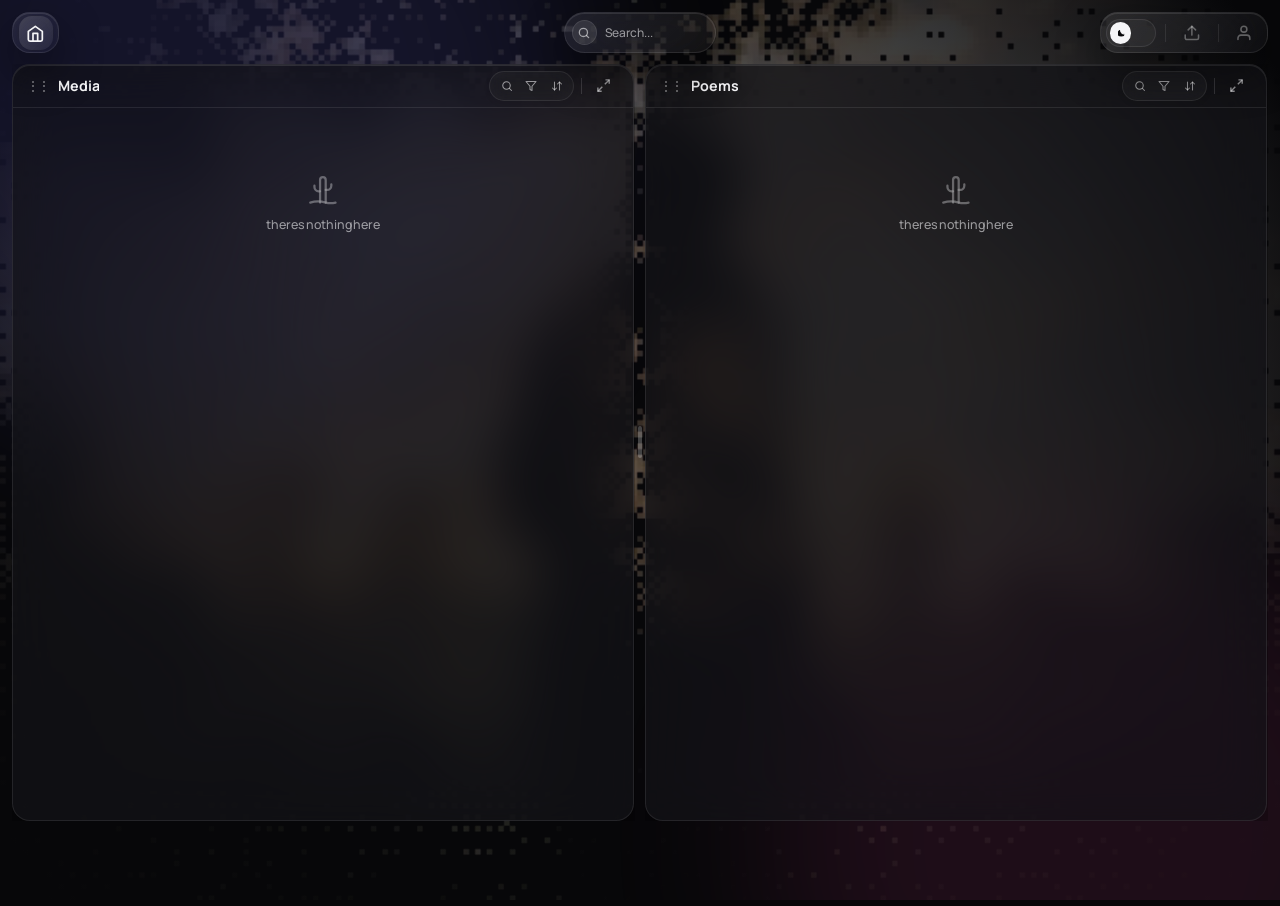
==== static/index.html @ 33db5761 "feat(auth): integrate cookie-only auth replacement, native dialog UI, and comprehensive test suite" ====
<!DOCTYPE html>
<html lang="en" data-theme="dark">
<head>
  <meta charset="UTF-8">
  <meta name="viewport" content="width=device-width, initial-scale=1.0">
  <title>Portfolio</title>
  <link rel="preload" href="/static/fonts/manrope-latin.woff2" as="font" type="font/woff2" crossorigin>
  <link rel="stylesheet" href="/static/style.css?v=admin-auth-v2">
  <link rel="stylesheet" href="/static/auth-ui.css">
</head>
<body>
  <!-- Ambient Background Glow & ASCII Art Canvas -->
  <div class="ambient-stage" aria-hidden="true">
    <video
      class="ascii-art-bg"
      src="/static/ascii/bg.mp4"
      poster="/static/ascii/bg.webp"
      autoplay
      loop
      muted
      playsinline
      aria-hidden="true"
    ></video>
    <div class="ambient-scrim"></div>
    <div class="ambient-orb orb-1"></div>
    <div class="ambient-orb orb-2"></div>
  </div>

  <div class="app-frame">
    <!-- Floating Top Bar -->
    <header class="top-bar">
      <!-- Top-Left: Active Category Pill (Icons: Home, Videos, Photos, Poems) -->
      <nav class="nav-pill" id="nav-pill" aria-label="Categories">
        <button type="button" class="nav-item is-active" id="nav-current" data-filter="all" title="All (Home)" aria-label="All (Home)">
          <span class="nav-current-icons">
            <span class="nav-icon-slot nav-selected-icon" data-key="all">
              <svg class="nav-svg" viewBox="0 0 24 24" fill="none" stroke="currentColor" stroke-width="2" stroke-linecap="round" stroke-linejoin="round" aria-hidden="true"><path d="M3 9.5L12 3l9 6.5V20a2 2 0 0 1-2 2H5a2 2 0 0 1-2-2V9.5z"/><polyline points="9 22 9 12 15 12 15 22"/></svg>
            </span>
            <span class="nav-icon-slot nav-all-icon" data-key="all" style="opacity: 0; transform: scale(0.7) translateY(40%);">
              <svg class="nav-svg" viewBox="0 0 24 24" fill="none" stroke="currentColor" stroke-width="2" stroke-linecap="round" stroke-linejoin="round" aria-hidden="true"><path d="M3 9.5L12 3l9 6.5V20a2 2 0 0 1-2 2H5a2 2 0 0 1-2-2V9.5z"/><polyline points="9 22 9 12 15 12 15 22"/></svg>
            </span>
          </span>
        </button>

        <div class="nav-drawer" id="nav-drawer">
          <span class="nav-divider"></span>
          <div class="nav-drawer-list" id="nav-drawer-list">
            <button type="button" class="nav-item" data-filter="media" title="Media" aria-label="Media">
              <svg class="nav-svg" viewBox="0 0 24 24" fill="none" stroke="currentColor" stroke-width="2" stroke-linecap="round" stroke-linejoin="round" aria-hidden="true"><rect x="2" y="3" width="20" height="14" rx="2"/><polygon points="10 8 16 11 10 14 10 8"/><line x1="2" y1="21" x2="22" y2="21"/></svg>
            </button>
            <button type="button" class="nav-item" data-filter="poems" title="Poems" aria-label="Poems">
              <svg class="nav-svg" viewBox="0 0 24 24" fill="none" stroke="currentColor" stroke-width="2" stroke-linecap="round" stroke-linejoin="round" aria-hidden="true"><path d="M21 15a2 2 0 0 1-2 2H7l-4 4V5a2 2 0 0 1 2-2h14a2 2 0 0 1 2 2z"/><line x1="9" y1="9" x2="15" y2="9"/><line x1="9" y1="13" x2="13" y2="13"/></svg>
            </button>
          </div>
        </div>
      </nav>

      <!-- Center: Glassmorphic Pop & Resize Search Bar (No arrow, no black circle) -->
      <div class="search-hub" id="search-hub">
        <div class="search-pill" id="search-pill">
          <span class="search-tile" aria-hidden="true">
            <svg class="search-tile-icon" viewBox="0 0 24 24" width="14" height="14" fill="none" stroke="currentColor" stroke-width="2.2" stroke-linecap="round" stroke-linejoin="round">
              <circle cx="11" cy="11" r="7"></circle>
              <line x1="20" y1="20" x2="16.2" y2="16.2"></line>
            </svg>
            <svg class="search-ring-svg" viewBox="0 0 28 28">
              <circle class="search-ring-track" cx="14" cy="14" r="12.5" fill="none" stroke="currentColor" stroke-width="1.6"></circle>
              <circle class="search-ring-fill" id="search-ring-fill" cx="14" cy="14" r="12.5" fill="none" stroke="currentColor" stroke-width="1.6"></circle>
            </svg>
          </span>

          <input
            type="search"
            class="search-input"
            id="search-input"
            placeholder="Search..."
            autocomplete="off"
            spellcheck="false"
            aria-label="Search uploaded items"
            data-i18n-placeholder="searchPlaceholder"
            data-i18n-aria="searchAria"
          >

          <!-- Stacked Match Badges -->
          <span class="search-stack" id="search-stack" hidden></span>

          <!-- Match Count -->
          <span class="search-count" id="search-count" hidden>0</span>

          <!-- Clear Button (Only visible when text is typed) -->
          <button type="button" class="search-clear" id="search-clear" hidden aria-label="Clear search" data-i18n-aria="clearSearch">
            <svg viewBox="0 0 24 24" width="12" height="12" fill="none" stroke="currentColor" stroke-width="2.5" stroke-linecap="round"><line x1="18" y1="6" x2="6" y2="18"></line><line x1="6" y1="6" x2="18" y2="18"></line></svg>
          </button>
        </div>
      </div>

      <!-- Top-Right: Floating Controls -->
      <div class="control-pill">
        <!-- Animated Sun / Moon Switch -->
        <button
          type="button"
          class="theme-toggle"
          id="theme-toggle"
          aria-label="Toggle theme"
        >
          <span class="theme-track">
            <span class="theme-thumb">
              <svg class="theme-svg" viewBox="0 0 24 24" fill="none" stroke="currentColor" stroke-width="2" stroke-linecap="round" stroke-linejoin="round" aria-hidden="true">
                <mask id="moon-mask">
                  <rect x="0" y="0" width="100%" height="100%" fill="white" />
                  <circle class="moon-cut" cx="17" cy="7" r="6" fill="black" />
                </mask>
                <circle class="sun-body" cx="12" cy="12" r="5" fill="currentColor" mask="url(#moon-mask)" />
                <g class="sun-rays">
                  <line x1="12" y1="1.5" x2="12" y2="3.5" />
                  <line x1="12" y1="20.5" x2="12" y2="22.5" />
                  <line x1="4.57" y1="4.57" x2="5.98" y2="5.98" />
                  <line x1="18.02" y1="18.02" x2="19.43" y2="19.43" />
                  <line x1="1.5" y1="12" x2="3.5" y2="12" />
                  <line x1="20.5" y1="12" x2="22.5" y2="12" />
                  <line x1="4.57" y1="19.43" x2="5.98" y2="18.02" />
                  <line x1="18.02" y1="5.98" x2="19.43" y2="4.57" />
                </g>
              </svg>
            </span>
          </span>
        </button>

        <span class="pill-sep"></span>

        <!-- Slide-In Upload Panel Toggle (Icon) -->
        <button
          type="button"
          class="upload-toggle"
          id="upload-toggle"
          aria-expanded="false"
          title="Upload media & poems"
          aria-label="Upload media & poems"
        >
          <svg class="upload-svg" viewBox="0 0 24 24" fill="none" stroke="currentColor" stroke-width="2.2" stroke-linecap="round" stroke-linejoin="round" aria-hidden="true">
            <path d="M21 15v4a2 2 0 0 1-2 2H5a2 2 0 0 1-2-2v-4"></path>
            <polyline points="17 8 12 3 7 8"></polyline>
            <line x1="12" y1="3" x2="12" y2="15"></line>
          </svg>
        </button>

        <span class="pill-sep"></span>

        <!-- Dedicated Admin Account / Login Button -->
        <button
          type="button"
          class="admin-toggle"
          id="admin-toggle"
          aria-expanded="false"
          aria-haspopup="dialog"
          aria-controls="admin-modal"
          title="Admin sign in"
          aria-label="Admin sign in"
        >
          <span class="auth-indicator" id="auth-indicator" hidden></span>
          <svg class="admin-svg" viewBox="0 0 24 24" width="16" height="16" fill="none" stroke="currentColor" stroke-width="2" stroke-linecap="round" stroke-linejoin="round" aria-hidden="true">
            <path d="M20 21v-2a4 4 0 0 0-4-4H8a4 4 0 0 0-4 4v2"></path>
            <circle cx="12" cy="7" r="4"></circle>
          </svg>
        </button>
      </div>
    </header>

    <!-- Main Dockable Bento Workspace -->
    <div class="bento-workspace" id="bento-workspace">
      <main class="bento-stage" id="bento-stage">
        <!-- Left Primary Slot -->
        <div class="bento-slot slot-primary" id="slot-primary">
          <section class="bento-panel" id="panel-media" data-panel="media" draggable="true">
            <header class="panel-header" title="Drag header to swap panel position">
              <div class="panel-title-wrap">
                <span class="drag-dots" aria-hidden="true">⋮⋮</span>
                <span class="js-text-roll panel-heading" id="heading-media" data-i18n="media" data-text="Media">Media</span>
              </div>
              <div class="panel-header-actions">
                <div class="panel-toolbar" role="toolbar" aria-label="Media controls">
                  <div class="panel-search-hub" id="panel-search-hub-media">
                    <div class="panel-search-pill" id="panel-search-pill-media">
                      <button type="button" class="panel-search-icon-btn" data-panel="media" title="Search media" aria-label="Search media">
                        <svg class="tool-svg" viewBox="0 0 24 24" fill="none" stroke="currentColor" stroke-width="2.2" stroke-linecap="round" stroke-linejoin="round" aria-hidden="true">
                          <circle cx="11" cy="11" r="7.5"></circle>
                          <line x1="21" y1="21" x2="16.5" y2="16.5"></line>
                        </svg>
                      </button>
                      <input
                        type="search"
                        class="panel-search-input"
                        id="search-input-media"
                        data-panel="media"
                        placeholder="Search..."
                        autocomplete="off"
                        spellcheck="false"
                        aria-label="Search media"
                      >
                      <button type="button" class="panel-search-clear" id="search-clear-media" data-panel="media" title="Clear search" aria-label="Clear search" hidden>
                        <svg viewBox="0 0 24 24" width="11" height="11" fill="none" stroke="currentColor" stroke-width="2.5" stroke-linecap="round"><line x1="18" y1="6" x2="6" y2="18"></line><line x1="6" y1="6" x2="18" y2="18"></line></svg>
                      </button>
                    </div>
                  </div>
                  <button type="button" class="panel-tool-btn panel-filter-btn" data-panel="media" title="Filter media" aria-label="Filter media" aria-haspopup="true" aria-expanded="false">
                    <svg class="tool-svg" viewBox="0 0 24 24" fill="none" stroke="currentColor" stroke-width="2" stroke-linecap="round" stroke-linejoin="round" aria-hidden="true">
                      <polygon points="22 3 2 3 10 12.46 10 19 14 21 14 12.46 22 3"></polygon>
                    </svg>
                  </button>
                  <button type="button" class="panel-tool-btn panel-sort-btn" data-panel="media" title="Sort media" aria-label="Sort media" aria-haspopup="true" aria-expanded="false">
                    <svg class="tool-svg" viewBox="0 0 24 24" fill="none" stroke="currentColor" stroke-width="2" stroke-linecap="round" stroke-linejoin="round" aria-hidden="true">
                      <path d="m3 16 4 4 4-4"></path>
                      <path d="M7 20V4"></path>
                      <path d="m21 8-4-4-4 4"></path>
                      <path d="M17 4v16"></path>
                    </svg>
                  </button>
                </div>
                <span class="panel-actions-divider" aria-hidden="true"></span>
                <button type="button" class="panel-expand-btn" data-expand="media" aria-label="Expand Media">
                  <svg class="icon-expand" viewBox="0 0 24 24" width="15" height="15" fill="none" stroke="currentColor" stroke-width="2"><polyline points="15 3 21 3 21 9"></polyline><polyline points="9 21 3 21 3 15"></polyline><line x1="21" y1="3" x2="14" y2="10"></line><line x1="3" y1="21" x2="10" y2="14"></line></svg>
                  <svg class="icon-collapse" viewBox="0 0 24 24" width="15" height="15" fill="none" stroke="currentColor" stroke-width="2"><polyline points="4 14 10 14 10 20"></polyline><polyline points="20 10 14 10 14 4"></polyline><line x1="14" y1="10" x2="21" y2="3"></line><line x1="3" y1="21" x2="10" y2="14"></line></svg>
                </button>
                <div class="panel-popover filter-popover" id="filter-popover-media" hidden role="menu" aria-label="Filter Media">
                  <div class="popover-header">Filter</div>
                  <button type="button" class="popover-item is-active" data-panel="media" data-type="filter" data-val="all" role="menuitem">
                    <span class="popover-check" aria-hidden="true">✓</span>
                    <span>All Media</span>
                  </button>
                  <button type="button" class="popover-item" data-panel="media" data-type="filter" data-val="videos" role="menuitem">
                    <span class="popover-check" aria-hidden="true">✓</span>
                    <span>Videos Only</span>
                  </button>
                  <button type="button" class="popover-item" data-panel="media" data-type="filter" data-val="photos" role="menuitem">
                    <span class="popover-check" aria-hidden="true">✓</span>
                    <span>Photos Only</span>
                  </button>
                  <button type="button" class="popover-item" data-panel="media" data-type="filter" data-val="recent" role="menuitem">
                    <span class="popover-check" aria-hidden="true">✓</span>
                    <span>Recent Uploads</span>
                  </button>
                  <button type="button" class="popover-item" data-panel="media" data-type="filter" data-val="has_desc" role="menuitem">
                    <span class="popover-check" aria-hidden="true">✓</span>
                    <span>With Description</span>
                  </button>
                </div>
                <div class="panel-popover sort-popover" id="sort-popover-media" hidden role="menu" aria-label="Sort Media">
                  <div class="popover-header">Sort By</div>
                  <button type="button" class="popover-item is-active" data-panel="media" data-type="sort" data-val="newest" role="menuitem">
                    <span class="popover-check" aria-hidden="true">✓</span>
                    <span>Newest First</span>
                  </button>
                  <button type="button" class="popover-item" data-panel="media" data-type="sort" data-val="oldest" role="menuitem">
                    <span class="popover-check" aria-hidden="true">✓</span>
                    <span>Oldest First</span>
                  </button>
                  <button type="button" class="popover-item" data-panel="media" data-type="sort" data-val="az" role="menuitem">
                    <span class="popover-check" aria-hidden="true">✓</span>
                    <span>Title (A–Z)</span>
                  </button>
                  <button type="button" class="popover-item" data-panel="media" data-type="sort" data-val="za" role="menuitem">
                    <span class="popover-check" aria-hidden="true">✓</span>
                    <span>Title (Z–A)</span>
                  </button>
                </div>
              </div>
            </header>
            <div class="panel-body" id="body-media"></div>
          </section>
        </div>

        <!-- Vertical Resize Gutter (Left Slot <-> Right Stack) -->
        <div class="gutter-v" id="gutter-main-v" title="Drag to resize panels (Double-click to reset)">
          <span class="gutter-pill"></span>
        </div>

        <!-- Right Secondary Slot -->
        <div class="bento-slot slot-secondary" id="slot-secondary">
          <section class="bento-panel" id="panel-poems" data-panel="poems" draggable="true">
            <header class="panel-header" title="Drag header to swap panel position">
              <div class="panel-title-wrap">
                <span class="drag-dots" aria-hidden="true">⋮⋮</span>
                <span class="js-text-roll panel-heading" id="heading-poems" data-i18n="poems" data-text="Poems">Poems</span>
              </div>
              <div class="panel-header-actions">
                <div class="panel-toolbar" role="toolbar" aria-label="Poems controls">
                  <div class="panel-search-hub" id="panel-search-hub-poems">
                    <div class="panel-search-pill" id="panel-search-pill-poems">
                      <button type="button" class="panel-search-icon-btn" data-panel="poems" title="Search poems" aria-label="Search poems">
                        <svg class="tool-svg" viewBox="0 0 24 24" fill="none" stroke="currentColor" stroke-width="2.2" stroke-linecap="round" stroke-linejoin="round" aria-hidden="true">
                          <circle cx="11" cy="11" r="7.5"></circle>
                          <line x1="21" y1="21" x2="16.5" y2="16.5"></line>
                        </svg>
                      </button>
                      <input
                        type="search"
                        class="panel-search-input"
                        id="search-input-poems"
                        data-panel="poems"
                        placeholder="Search..."
                        autocomplete="off"
                        spellcheck="false"
                        aria-label="Search poems"
                      >
                      <button type="button" class="panel-search-clear" id="search-clear-poems" data-panel="poems" title="Clear search" aria-label="Clear search" hidden>
                        <svg viewBox="0 0 24 24" width="11" height="11" fill="none" stroke="currentColor" stroke-width="2.5" stroke-linecap="round"><line x1="18" y1="6" x2="6" y2="18"></line><line x1="6" y1="6" x2="18" y2="18"></line></svg>
                      </button>
                    </div>
                  </div>
                  <button type="button" class="panel-tool-btn panel-filter-btn" data-panel="poems" title="Filter poems" aria-label="Filter poems" aria-haspopup="true" aria-expanded="false">
                    <svg class="tool-svg" viewBox="0 0 24 24" fill="none" stroke="currentColor" stroke-width="2" stroke-linecap="round" stroke-linejoin="round" aria-hidden="true">
                      <polygon points="22 3 2 3 10 12.46 10 19 14 21 14 12.46 22 3"></polygon>
                    </svg>
                  </button>
                  <button type="button" class="panel-tool-btn panel-sort-btn" data-panel="poems" title="Sort poems" aria-label="Sort poems" aria-haspopup="true" aria-expanded="false">
                    <svg class="tool-svg" viewBox="0 0 24 24" fill="none" stroke="currentColor" stroke-width="2" stroke-linecap="round" stroke-linejoin="round" aria-hidden="true">
                      <path d="m3 16 4 4 4-4"></path>
                      <path d="M7 20V4"></path>
                      <path d="m21 8-4-4-4 4"></path>
                      <path d="M17 4v16"></path>
                    </svg>
                  </button>
                </div>
                <span class="panel-actions-divider" aria-hidden="true"></span>
                <button type="button" class="panel-expand-btn" data-expand="poems" aria-label="Expand Poems">
                  <svg class="icon-expand" viewBox="0 0 24 24" width="15" height="15" fill="none" stroke="currentColor" stroke-width="2"><polyline points="15 3 21 3 21 9"></polyline><polyline points="9 21 3 21 3 15"></polyline><line x1="21" y1="3" x2="14" y2="10"></line><line x1="3" y1="21" x2="10" y2="14"></line></svg>
                  <svg class="icon-collapse" viewBox="0 0 24 24" width="15" height="15" fill="none" stroke="currentColor" stroke-width="2"><polyline points="4 14 10 14 10 20"></polyline><polyline points="20 10 14 10 14 4"></polyline><line x1="14" y1="10" x2="21" y2="3"></line><line x1="3" y1="21" x2="10" y2="14"></line></svg>
                </button>
                <div class="panel-popover filter-popover" id="filter-popover-poems" hidden role="menu" aria-label="Filter Poems">
                  <div class="popover-header">Filter</div>
                  <button type="button" class="popover-item is-active" data-panel="poems" data-type="filter" data-val="all" role="menuitem">
                    <span class="popover-check" aria-hidden="true">✓</span>
                    <span>All Poems</span>
                  </button>
                  <button type="button" class="popover-item" data-panel="poems" data-type="filter" data-val="short" role="menuitem">
                    <span class="popover-check" aria-hidden="true">✓</span>
                    <span>Short (&lt; 6 lines)</span>
                  </button>
                  <button type="button" class="popover-item" data-panel="poems" data-type="filter" data-val="long" role="menuitem">
                    <span class="popover-check" aria-hidden="true">✓</span>
                    <span>Long (6+ lines)</span>
                  </button>
                </div>
                <div class="panel-popover sort-popover" id="sort-popover-poems" hidden role="menu" aria-label="Sort Poems">
                  <div class="popover-header">Sort By</div>
                  <button type="button" class="popover-item is-active" data-panel="poems" data-type="sort" data-val="newest" role="menuitem">
                    <span class="popover-check" aria-hidden="true">✓</span>
                    <span>Newest First</span>
                  </button>
                  <button type="button" class="popover-item" data-panel="poems" data-type="sort" data-val="oldest" role="menuitem">
                    <span class="popover-check" aria-hidden="true">✓</span>
                    <span>Oldest First</span>
                  </button>
                  <button type="button" class="popover-item" data-panel="poems" data-type="sort" data-val="az" role="menuitem">
                    <span class="popover-check" aria-hidden="true">✓</span>
                    <span>Title (A–Z)</span>
                  </button>
                  <button type="button" class="popover-item" data-panel="poems" data-type="sort" data-val="za" role="menuitem">
                    <span class="popover-check" aria-hidden="true">✓</span>
                    <span>Title (Z–A)</span>
                  </button>
                </div>
              </div>
            </header>
            <div class="panel-body poems-body" id="body-poems"></div>
          </section>
        </div>
      </main>

      <!-- Vertical Gutter for Slide-In Upload Panel -->
      <div class="gutter-v" id="gutter-upload" hidden title="Drag to resize Upload panel">
        <span class="gutter-pill"></span>
      </div>

      <!-- Slide-Left Push Upload Panel -->
      <aside class="upload-dock" id="upload-dock" aria-hidden="true">
        <div class="bento-panel upload-panel-surface">
          <header class="panel-header upload-header">
            <div class="upload-tabs" role="tablist">
              <button type="button" class="upload-tab is-active" id="tab-media" data-mode="media">
                <span class="js-text-roll" id="text-tab-media" data-i18n="media" data-text="Media">Media</span>
              </button>
              <button type="button" class="upload-tab" id="tab-poem" data-mode="poem">
                <span class="js-text-roll" id="text-tab-poem" data-i18n="poems" data-text="Poems">Poems</span>
              </button>
            </div>
            <button type="button" class="panel-expand-btn" id="upload-close" aria-label="Close upload panel" data-i18n-aria="closeUpload">
              <svg viewBox="0 0 24 24" width="16" height="16" fill="none" stroke="currentColor" stroke-width="2"><line x1="18" y1="6" x2="6" y2="18"></line><line x1="6" y1="6" x2="18" y2="18"></line></svg>
            </button>
          </header>

          <div class="upload-scroll">
            <!-- Subtle Auth Warning in Upload Drawer when Logged Out -->
            <div class="upload-auth-banner" id="upload-auth-banner" hidden>
              <div class="upload-auth-banner-content">
                <svg viewBox="0 0 24 24" width="16" height="16" fill="none" stroke="currentColor" stroke-width="2" stroke-linecap="round" stroke-linejoin="round">
                  <rect x="3" y="11" width="18" height="11" rx="2" ry="2"></rect>
                  <path d="M7 11V7a5 5 0 0 1 10 0v4"></path>
                </svg>
                <span>Admin access required to publish</span>
              </div>
              <button type="button" class="auth-banner-btn" id="btn-banner-auth">Sign In / Register</button>
            </div>

            <form id="upload-form" class="upload-form">
              <div class="drop-surface" id="drop-surface">
                <input type="file" id="upload-file" name="file" accept="image/*,video/*" required>
                <div class="drop-preview" id="drop-preview" hidden></div>
                <div class="drop-empty" id="drop-empty">
                  <div class="drop-icon-ring">
                    <svg viewBox="0 0 24 24" width="20" height="20" fill="none" stroke="currentColor" stroke-width="2" stroke-linecap="round" stroke-linejoin="round">
                      <path d="M12 19V5" />
                      <polyline points="5 12 12 5 19 12" />
                    </svg>
                  </div>
                  <span class="drop-title" id="drop-title" data-i18n="dropTitle">Drop or select a video or photo</span>
                  <span class="drop-hint" id="drop-hint" data-i18n="dropHint">Drag bottom handle below to resize</span>
                </div>
              </div>

              <div class="gutter-h drop-resizer" id="gutter-drop" title="Drag up/down to resize preview area">
                <span class="gutter-pill"></span>
              </div>

              <div class="form-fields">
                <input type="text" class="sleek-input" id="upload-title" name="title" placeholder="Title" data-i18n-placeholder="title" required>
                <textarea class="sleek-input" id="upload-desc" name="description" rows="3" placeholder="Description (optional)" data-i18n-placeholder="description"></textarea>

                <div class="progress-track" id="upload-meter" hidden>
                  <div class="progress-bar" id="upload-meter-fill"></div>
                </div>

                <div class="submit-row">
                  <span class="feedback-label" id="upload-status"></span>
                  <button type="submit" class="primary-action-btn" id="upload-submit">
                    <span class="js-text-roll" id="text-upload-submit" data-i18n="upload" data-text="Upload" data-center="true">Upload</span>
                  </button>
                </div>
              </div>
            </form>

            <form id="poem-form" class="upload-form" hidden>
              <div class="form-fields">
                <input type="text" class="sleek-input" id="poem-title" name="title" placeholder="Title" data-i18n-placeholder="title" required>
                <textarea class="sleek-input poem-textarea" id="poem-content" name="content" rows="10" placeholder="Write poem..." data-i18n-placeholder="writePoem" required></textarea>

                <div class="submit-row">
                  <span class="feedback-label" id="poem-status"></span>
                  <button type="submit" class="primary-action-btn" id="poem-submit">
                    <span class="js-text-roll" id="text-poem-submit" data-i18n="upload" data-text="Upload" data-center="true">Upload</span>
                  </button>
                </div>
              </div>
            </form>
          </div>
        </div>
      </aside>
    </div>

    <!-- Bottom Footer: Pop-up Upload Progress Bar (ProgressBar component) -->
    <footer class="app-footer" id="app-footer">
      <div class="footer-upload-hub" id="footer-upload-hub">
        <div
          class="footer-progress-widget"
          id="footer-progress-widget"
          role="progressbar"
          aria-valuemin="0"
          aria-valuemax="100"
          aria-label="Upload progress"
          aria-hidden="true"
        >
          <div class="footer-progress-top">
            <span class="footer-progress-label-wrap">
              <svg class="footer-upload-icon" viewBox="0 0 24 24" width="13" height="13" fill="none" stroke="currentColor" stroke-width="2.2" stroke-linecap="round" stroke-linejoin="round" aria-hidden="true">
                <path d="M21 15v4a2 2 0 0 1-2 2H5a2 2 0 0 1-2-2v-4"></path>
                <polyline points="17 8 12 3 7 8"></polyline>
                <line x1="12" y1="3" x2="12" y2="15"></line>
              </svg>
              <span class="footer-progress-title truncate" id="footer-progress-title"></span>
            </span>

            <span class="footer-progress-status-grid" aria-hidden="true">
              <span class="footer-progress-pending" id="footer-progress-pending">Working</span>
              <span class="footer-progress-percent" id="footer-progress-percent">0%</span>
            </span>
          </div>

          <div class="footer-progress-track">
            <div class="footer-progress-slot">
              <span class="footer-progress-fill" id="footer-progress-fill"></span>
              <span class="footer-progress-scan" id="footer-progress-scan"></span>
            </div>
          </div>
        </div>
      </div>
    </footer>
  </div>

  <!-- Lightbox -->
  <div class="lightbox" id="lightbox" hidden aria-hidden="true">
    <header class="lightbox-top">
      <div class="lightbox-meta">
        <span class="lightbox-title" id="lb-title"></span>
        <span class="lightbox-desc" id="lb-desc"></span>
      </div>
      <div class="lightbox-actions">
        <button type="button" class="pill-btn" id="lb-prev">
          <span class="js-text-roll" id="text-lb-prev" data-i18n="prev" data-text="Prev">Prev</span>
        </button>
        <button type="button" class="pill-btn" id="lb-next">
          <span class="js-text-roll" id="text-lb-next" data-i18n="next" data-text="Next">Next</span>
        </button>
        <button type="button" class="pill-btn" id="lb-close">
          <span class="js-text-roll" id="text-lb-close" data-i18n="close" data-text="Close">Close</span>
        </button>
      </div>
    </header>
    <div class="lightbox-canvas" id="lb-canvas"></div>
  </div>

  <!-- Modern native dialog Admin Modal -->
  <dialog id="admin-modal" class="admin-login" aria-labelledby="admin-modal-title">
    <button type="button" id="admin-modal-close" class="admin-login__close" aria-label="Close login">
      <svg width="18" height="18" viewBox="0 0 24 24" fill="none" stroke="currentColor" stroke-width="1.5" aria-hidden="true"><path d="m6 6 12 12M18 6 6 18"/></svg>
    </button>
    <div id="auth-logged-out">
      <h2 id="admin-modal-title">Sign in</h2>
      <p class="admin-login__intro">Manage your portfolio.</p>
      <form id="form-auth-login">
        <label for="login-username">Username</label>
        <input id="login-username" name="username" type="text" autocomplete="username" autocapitalize="none" spellcheck="false" minlength="3" maxlength="32" required>
        <label for="login-password">Password</label>
        <input id="login-password" name="password" type="password" autocomplete="current-password" maxlength="128" required>
        <p id="auth-alert" class="admin-login__error" role="alert" hidden></p>
        <button id="btn-login-submit" class="admin-login__submit" type="submit">Sign in</button>
      </form>
    </div>
    <div id="auth-logged-in" hidden>
      <h2 id="auth-account-title">Account</h2>
      <p class="admin-login__intro">Signed in as <strong id="auth-current-user"></strong></p>
      <p id="auth-logout-alert" class="admin-login__error" role="alert" hidden></p>
      <button id="auth-logout-btn" class="admin-login__submit" type="button">Sign out</button>
    </div>
  </dialog>

  <script src="/static/hls.min.js"></script>
  <script src="/static/app.js?v=portfolio-v3"></script>
  <script src="/static/auth-ui.js?v=auth-v2" defer></script>
</body>
</html>
---- static/style.css ----
:root,
[data-theme="dark"] {
  color-scheme: dark;
  --canvas: #070709;
  --panel: rgba(20, 20, 24, 0.74);
  --panel-solid: #141418;
  --glass-pill: linear-gradient(135deg, rgba(255, 255, 255, 0.085), rgba(255, 255, 255, 0.03));
  --glass-pill-active: linear-gradient(135deg, rgba(255, 255, 255, 0.13), rgba(255, 255, 255, 0.055));
  --tile-bg: rgba(255, 255, 255, 0.1);
  --card: rgba(255, 255, 255, 0.035);
  --card-hover: rgba(255, 255, 255, 0.075);
  --border: rgba(255, 255, 255, 0.085);
  --border-strong: rgba(255, 255, 255, 0.24);
  --fg: #f5f5f7;
  --fg-dim: rgba(245, 245, 247, 0.58);
  --fg-mute: rgba(245, 245, 247, 0.34);
  --orb-1: rgba(99, 102, 241, 0.14);
  --orb-2: rgba(236, 72, 153, 0.1);
  --danger: #ff5555;
  --ok: #34d399;
  --shadow: 0 calc(20 * var(--ui-unit)) calc(50 * var(--ui-unit)) rgba(0, 0, 0, 0.45), inset 0 1px 0 rgba(255, 255, 255, 0.1);
  --shadow-pop: 0 calc(22 * var(--ui-unit)) calc(55 * var(--ui-unit)) rgba(0, 0, 0, 0.65), 0 0 0 1px rgba(255, 255, 255, 0.22), inset 0 1px 0 rgba(255, 255, 255, 0.22);
  --upload-w: calc(400 * var(--ui-unit));
  --drop-h: calc(210 * var(--ui-unit));
  --ease-spring: cubic-bezier(0.16, 1, 0.3, 1);
  --ease-pop: cubic-bezier(0.22, 1.4, 0.36, 1);
  --ease-in-out: cubic-bezier(0.65, 0, 0.35, 1);
}

[data-theme="light"] {
  color-scheme: light;
  --canvas: #dad7cf;
  --panel: linear-gradient(145deg, rgba(255, 255, 255, 0.76) 0%, rgba(255, 255, 255, 0.52) 100%);
  --panel-solid: #ffffff;
  --glass-pill: linear-gradient(135deg, rgba(255, 255, 255, 0.90) 0%, rgba(255, 255, 255, 0.68) 100%);
  --glass-pill-active: linear-gradient(135deg, #ffffff 0%, rgba(255, 255, 255, 0.92) 100%);
  --tile-bg: rgba(0, 0, 0, 0.055);
  --card: rgba(255, 255, 255, 0.62);
  --card-hover: rgba(255, 255, 255, 0.92);
  --border: rgba(0, 0, 0, 0.09);
  --border-strong: rgba(0, 0, 0, 0.22);
  --fg: #0c0d11;
  --fg-dim: rgba(12, 13, 17, 0.72);
  --fg-mute: rgba(12, 13, 17, 0.52);
  --orb-1: rgba(99, 102, 241, 0.22);
  --orb-2: rgba(245, 158, 11, 0.20);
  --danger: #dc2626;
  --ok: #059669;
  --shadow:
    0 calc(2 * var(--ui-unit)) calc(6 * var(--ui-unit)) rgba(0, 0, 0, 0.04),
    0 calc(14 * var(--ui-unit)) calc(36 * var(--ui-unit)) rgba(15, 23, 42, 0.09),
    inset 0 1px 1px 0 rgba(255, 255, 255, 0.98),
    inset 0 0 0 1px rgba(255, 255, 255, 0.6);
  --shadow-pop:
    0 calc(4 * var(--ui-unit)) calc(12 * var(--ui-unit)) rgba(0, 0, 0, 0.08),
    0 calc(20 * var(--ui-unit)) calc(48 * var(--ui-unit)) rgba(15, 23, 42, 0.14),
    0 0 0 1px rgba(0, 0, 0, 0.12),
    inset 0 1px 1.5px 0 #ffffff;
}

*,
*::before,
*::after {
  box-sizing: border-box;
  margin: 0;
  padding: 0;
}

/* ==========================================================================
   CUSTOM SCROLLBARS
   ========================================================================== */
* {
  scrollbar-width: thin;
  scrollbar-color: var(--border-strong) transparent;
}

*::-webkit-scrollbar {
  width: calc(6 * var(--ui-unit));
  height: calc(6 * var(--ui-unit));
}

*::-webkit-scrollbar-track {
  background: transparent;
  margin-block: calc(8 * var(--ui-unit));
}

*::-webkit-scrollbar-thumb {
  background: var(--border-strong);
  border-radius: calc(999 * var(--ui-unit));
}

*::-webkit-scrollbar-thumb:hover {
  background: var(--fg-dim);
}

*::-webkit-scrollbar-button,
*::-webkit-scrollbar-corner {
  display: none;
  width: 0;
  height: 0;
}

[hidden] {
  display: none !important;
}

/* ==========================================================================
   MANROPE TYPOGRAPHY (https://www.sharanda.com/manrope)
   ========================================================================== */
@font-face {
  font-family: 'Manrope';
  font-style: normal;
  font-weight: 200 800;
  font-display: swap;
  src: url('/static/fonts/manrope-latin-ext.woff2') format('woff2');
  unicode-range: U+0100-02BA, U+02BD-02C5, U+02C7-02CC, U+02CE-02D7, U+02DD-02FF, U+0304, U+0308, U+0329, U+1D00-1DBF, U+1E00-1E9F, U+1EF2-1EFF, U+2020, U+20A0-20AB, U+20AD-20C4, U+2113, U+2C60-2C7F, U+A720-A7FF;
}

@font-face {
  font-family: 'Manrope';
  font-style: normal;
  font-weight: 200 800;
  font-display: swap;
  src: url('/static/fonts/manrope-latin.woff2') format('woff2');
  unicode-range: U+0000-00FF, U+0131, U+0152-0153, U+02BB-02BC, U+02C6, U+02DA, U+02DC, U+0304, U+0308, U+0329, U+2000-206F, U+20AC, U+2122, U+2191, U+2193, U+2212, U+2215, U+FEFF, U+FFFD;
}

html,
body {
  width: 100%;
  height: 100%;
  overflow: hidden;
  background-color: var(--canvas);
  color: var(--fg);
  font-family: "Manrope", -apple-system, BlinkMacSystemFont, "Segoe UI", Roboto, sans-serif;
  font-size: calc(14 * var(--ui-unit));
  line-height: 1.5;
  letter-spacing: -0.01em;
  -webkit-font-smoothing: antialiased;
  transition: background-color 0.4s var(--ease-spring), color 0.4s var(--ease-spring);
}

button,
input,
textarea {
  font: inherit;
  color: inherit;
  background: none;
  border: none;
  letter-spacing: inherit;
}

button {
  cursor: pointer;
}

input[type="search"]::-webkit-search-decoration,
input[type="search"]::-webkit-search-cancel-button,
input[type="search"]::-webkit-search-results-button,
input[type="search"]::-webkit-search-results-decoration {
  display: none;
}

body.is-resizing,
body.is-resizing * {
  transition: none !important;
  user-select: none !important;
}

/* ==========================================================================
   AMBIENT STAGE
   ========================================================================== */
.ambient-stage {
  position: fixed;
  inset: 0;
  pointer-events: none;
  z-index: 0;
  overflow: hidden;
  background-color: var(--canvas);
}

.ascii-art-bg {
  position: absolute;
  inset: 0;
  width: 100%;
  height: 100%;
  object-fit: cover;
  opacity: 0.38;
  mix-blend-mode: screen;
  filter: contrast(1.1) brightness(0.9);
  transition: opacity 0.4s var(--ease-spring);
}

[data-theme="light"] .ascii-art-bg {
  opacity: 0.42;
  mix-blend-mode: multiply;
  filter: contrast(1.35) invert(1);
}

.ambient-scrim {
  position: absolute;
  inset: 0;
  background: radial-gradient(circle at 50% 50%, transparent 40%, var(--canvas) 95%);
  pointer-events: none;
  transition: opacity 0.4s var(--ease-spring);
}

[data-theme="light"] .ambient-scrim {
  opacity: 0.28;
}

.ambient-orb {
  position: absolute;
  border-radius: 50%;
  filter: blur(calc(90 * var(--ui-unit)));
}

.orb-1 {
  width: 55vw;
  height: 55vw;
  top: -20vw;
  left: -10vw;
  background: var(--orb-1);
}

.orb-2 {
  width: 50vw;
  height: 50vw;
  bottom: -20vw;
  right: -10vw;
  background: var(--orb-2);
}

/* ==========================================================================
   TEXT-ROLL ENGINE (0.035s Stagger)
   ========================================================================== */
.text-roll {
  position: relative;
  display: inline-block;
  overflow: hidden;
  line-height: 1.15;
  vertical-align: middle;
  user-select: none;
}

.text-roll-layer {
  display: block;
  white-space: pre;
}

.text-roll-layer--bottom {
  position: absolute;
  inset: 0;
  white-space: pre;
}

.text-roll-char {
  display: inline-block;
  will-change: transform;
  transition: transform 0.4s var(--ease-in-out);
  transition-delay: var(--char-delay, 0s);
}

.text-roll-layer--top .text-roll-char {
  transform: translate3d(0, 0%, 0);
}

.text-roll-layer--bottom .text-roll-char {
  transform: translate3d(0, 115%, 0);
}

button:hover .text-roll-layer--top .text-roll-char,
.panel-header:hover .text-roll-layer--top .text-roll-char,
.text-roll:hover .text-roll-layer--top .text-roll-char {
  transform: translate3d(0, -115%, 0);
}

button:hover .text-roll-layer--bottom .text-roll-char,
.panel-header:hover .text-roll-layer--bottom .text-roll-char,
.text-roll:hover .text-roll-layer--bottom .text-roll-char {
  transform: translate3d(0, 0%, 0);
}

/* ==========================================================================
   APP FRAME & FLOATING TOP BAR
   ========================================================================== */
.app-frame {
  position: relative;
  z-index: 1;
  width: 100vw;
  height: 100vh;
  padding: calc(14 * var(--ui-unit));
  display: flex;
  flex-direction: column;
  gap: calc(12 * var(--ui-unit));
}

.top-bar {
  position: relative;
  z-index: 30;
  display: grid;
  grid-template-columns: 1fr auto 1fr;
  align-items: center;
  flex-shrink: 0;
  gap: calc(16 * var(--ui-unit));
}

/* Top-Left: Active Category Pill (Icons: Home, Videos, Photos, Poems) */
.nav-pill {
  justify-self: start;
  display: inline-flex;
  align-items: center;
  padding: calc(4 * var(--ui-unit)) calc(6 * var(--ui-unit));
  background: var(--glass-pill);
  backdrop-filter: blur(calc(28 * var(--ui-unit))) saturate(180%);
  -webkit-backdrop-filter: blur(calc(28 * var(--ui-unit))) saturate(180%);
  border: 1px solid var(--border);
  border-radius: calc(20 * var(--ui-unit));
  box-shadow: var(--shadow);
  height: calc(46 * var(--ui-unit));
  box-sizing: border-box;
}

.nav-item {
  color: var(--fg-mute);
  width: calc(38 * var(--ui-unit));
  height: calc(38 * var(--ui-unit));
  display: inline-flex;
  align-items: center;
  justify-content: center;
  border-radius: calc(14 * var(--ui-unit));
  transition: color 0.2s ease, background-color 0.2s ease, transform 0.2s var(--ease-spring);
  position: relative;
  flex-shrink: 0;
}

.nav-item:hover {
  color: var(--fg);
  background: var(--tile-bg);
  transform: scale(1.08);
}

.nav-item.is-active {
  color: var(--fg);
  background: var(--glass-pill-active);
  box-shadow: 0 1px calc(4 * var(--ui-unit)) rgba(0, 0, 0, 0.15);
}

.nav-svg {
  width: calc(21 * var(--ui-unit));
  height: calc(21 * var(--ui-unit));
  stroke-width: 2.2;
  flex-shrink: 0;
  transition: transform 0.2s var(--ease-spring);
}

.nav-item:hover .nav-svg {
  transform: scale(1.1);
}

/* Navbar motion is driven by the Web Animations API. */
#nav-current {
  flex: 0 0 auto;
  overflow: hidden;
  position: relative;
}

.nav-current-icons {
  display: grid;
  width: 100%;
  height: 100%;
  align-items: center;
  justify-items: center;
}

.nav-current-icons > .nav-icon-slot {
  grid-area: 1 / 1;
  display: inline-flex;
  align-items: center;
  justify-content: center;
  will-change: transform, opacity;
}

.nav-drawer {
  display: inline-flex;
  align-items: center;
  flex: 0 0 auto;
  gap: calc(8 * var(--ui-unit));
  width: 0;
  opacity: 0;
  overflow: hidden;
  pointer-events: none;
  padding-left: 0;
  transform: translateX(calc(-6 * var(--ui-unit)));
}

.nav-drawer-list {
  display: inline-flex;
  align-items: center;
  gap: calc(6 * var(--ui-unit));
  flex: 0 0 auto;
}

.nav-pill.is-expanded .nav-drawer {
  pointer-events: auto;
}

.nav-divider {
  width: 1px;
  height: calc(18 * var(--ui-unit));
  background: var(--border-strong);
  flex-shrink: 0;
  margin-right: calc(4 * var(--ui-unit));
}

/* ==========================================================================
   CENTER SEARCH PILL (True Glassmorphism + Short Default + Pop & Scale)
   ========================================================================== */
.search-hub {
  justify-self: center;
  position: relative;
  z-index: 40;
  display: flex;
  align-items: center;
  justify-content: center;
}

.search-pill {
  height: calc(46 * var(--ui-unit));
  width: calc(172 * var(--ui-unit));
  padding: 0 calc(12 * var(--ui-unit)) 0 calc(8 * var(--ui-unit));
  border-radius: calc(999 * var(--ui-unit));
  background: var(--glass-pill);
  backdrop-filter: blur(calc(28 * var(--ui-unit))) saturate(165%);
  -webkit-backdrop-filter: blur(calc(28 * var(--ui-unit))) saturate(165%);
  border: 1px solid var(--border);
  box-shadow: var(--shadow);
  display: flex;
  align-items: center;
  gap: calc(9 * var(--ui-unit));
  cursor: text;
  transform: translateY(0) scale(1);
  transform-origin: center center;
  transition:
    width 0.48s var(--ease-pop),
    transform 0.42s var(--ease-pop),
    background 0.25s ease,
    border-color 0.25s ease,
    box-shadow 0.35s var(--ease-spring);
}

.search-pill:hover {
  border-color: var(--border-strong);
  transform: translateY(-1px) scale(1.02);
}

/* Clicked / Focused state: expands width & pops with spring scale while everything else stays clickable */
.search-hub.is-focused .search-pill,
.search-hub:focus-within .search-pill {
  width: calc(340 * var(--ui-unit));
  background: var(--glass-pill-active);
  border-color: var(--border-strong);
  box-shadow: var(--shadow-pop);
  transform: translateY(-1px) scale(1.06);
}

.search-hub.has-query:not(.is-focused) .search-pill {
  width: calc(270 * var(--ui-unit));
  border-color: var(--border-strong);
}

/* Frosted Circular Search Icon Tile (Not black!) */
.search-tile {
  position: relative;
  width: calc(28 * var(--ui-unit));
  height: calc(28 * var(--ui-unit));
  border-radius: 50%;
  background: var(--tile-bg);
  border: 1px solid var(--border);
  color: var(--fg-dim);
  display: flex;
  align-items: center;
  justify-content: center;
  flex-shrink: 0;
  transition:
    color 0.25s ease,
    background-color 0.25s ease,
    transform 0.4s var(--ease-pop);
}

.search-hub.is-focused .search-tile,
.search-hub:focus-within .search-tile,
.search-hub.has-query .search-tile {
  color: var(--fg);
  transform: scale(1.06);
}

.search-tile-icon {
  display: block;
  transition: transform 0.35s var(--ease-pop);
}

.search-hub.is-focused .search-tile-icon,
.search-hub:focus-within .search-tile-icon {
  transform: rotate(-8deg) scale(1.05);
}

.search-ring-svg {
  position: absolute;
  inset: -1px;
  width: calc(100% + calc(2 * var(--ui-unit)));
  height: calc(100% + calc(2 * var(--ui-unit)));
  transform: rotate(-90deg);
  pointer-events: none;
  opacity: 0;
  transition: opacity 0.25s ease;
}

.search-hub.has-query .search-ring-svg {
  opacity: 1;
}

.search-ring-track {
  opacity: 0.16;
}

.search-ring-fill {
  stroke-dasharray: 78.54;
  stroke-dashoffset: 78.54;
  transition: stroke-dashoffset 0.5s var(--ease-spring);
}

.search-input {
  flex: 1;
  min-width: 0;
  height: 100%;
  font-size: calc(13.5 * var(--ui-unit));
  font-weight: 600;
  color: var(--fg);
  outline: none;
}

.search-input::placeholder {
  color: var(--fg-dim);
  font-weight: 500;
}

/* Stacked Match Badges inside Search Pill */
.search-stack {
  display: inline-flex;
  align-items: center;
  flex-shrink: 0;
}

.search-badge {
  width: calc(20 * var(--ui-unit));
  height: calc(20 * var(--ui-unit));
  border-radius: 50%;
  padding: calc(2 * var(--ui-unit));
  background: var(--panel-solid);
  margin-left: calc(-7 * var(--ui-unit));
  display: inline-flex;
  align-items: center;
  justify-content: center;
  transition: margin-left 0.3s var(--ease-spring), transform 0.3s var(--ease-pop);
}

.search-badge:first-child {
  margin-left: 0;
}

.search-stack:hover .search-badge:not(:first-child) {
  margin-left: calc(-2 * var(--ui-unit));
}

.search-badge-inner {
  width: 100%;
  height: 100%;
  border-radius: 50%;
  overflow: hidden;
  display: flex;
  align-items: center;
  justify-content: center;
  font-size: calc(9 * var(--ui-unit));
  font-weight: 600;
  color: #ffffff;
}

.search-badge-inner img {
  width: 100%;
  height: 100%;
  object-fit: cover;
}

.search-count {
  font-size: calc(11.5 * var(--ui-unit));
  font-weight: 700;
  font-variant-numeric: tabular-nums;
  color: var(--fg);
  padding: calc(2 * var(--ui-unit)) calc(7 * var(--ui-unit));
  border-radius: calc(999 * var(--ui-unit));
  background: var(--tile-bg);
  border: 1px solid var(--border);
  flex-shrink: 0;
}

.search-clear {
  width: calc(22 * var(--ui-unit));
  height: calc(22 * var(--ui-unit));
  border-radius: 50%;
  color: var(--fg-dim);
  display: inline-flex;
  align-items: center;
  justify-content: center;
  flex-shrink: 0;
  transition: background-color 0.2s ease, color 0.2s ease, transform 0.25s var(--ease-pop);
}

.search-clear:hover {
  background: var(--tile-bg);
  color: var(--fg);
  transform: scale(1.1);
}

/* ==========================================================================
   TOP-RIGHT CONTROL PILL
   ========================================================================== */
.control-pill {
  justify-self: end;
  display: inline-flex;
  align-items: center;
  gap: calc(10 * var(--ui-unit));
  padding: 0 calc(6 * var(--ui-unit));
  background: var(--glass-pill);
  backdrop-filter: blur(calc(28 * var(--ui-unit))) saturate(180%);
  -webkit-backdrop-filter: blur(calc(28 * var(--ui-unit))) saturate(180%);
  border: 1px solid var(--border);
  border-radius: calc(20 * var(--ui-unit));
  box-shadow: var(--shadow);
  height: calc(46 * var(--ui-unit));
  box-sizing: border-box;
}

.pill-sep {
  width: 1px;
  height: calc(20 * var(--ui-unit));
  background: var(--border);
}

.theme-toggle {
  width: calc(56 * var(--ui-unit));
  height: calc(32 * var(--ui-unit));
  padding: calc(3 * var(--ui-unit));
  border-radius: calc(999 * var(--ui-unit));
  background: var(--card);
  border: 1px solid var(--border);
  display: inline-flex;
  align-items: center;
}

.theme-track {
  width: 100%;
  height: 100%;
  display: flex;
  align-items: center;
}

.theme-thumb {
  width: calc(24 * var(--ui-unit));
  height: calc(24 * var(--ui-unit));
  border-radius: 50%;
  background: var(--fg);
  color: var(--canvas);
  display: flex;
  align-items: center;
  justify-content: center;
  transform: translateX(0);
  transition: transform 0.42s var(--ease-spring);
}

[data-theme="light"] .theme-thumb {
  transform: translateX(calc(26 * var(--ui-unit)));
}

.theme-svg {
  width: calc(14 * var(--ui-unit));
  height: calc(14 * var(--ui-unit));
  overflow: visible;
}

.sun-body,
.moon-cut,
.sun-rays {
  transition: transform 0.4s var(--ease-spring), opacity 0.25s ease;
  transform-origin: center;
}

[data-theme="dark"] .sun-body {
  transform: scale(1.15);
}

[data-theme="dark"] .sun-rays {
  opacity: 0;
  transform: rotate(-45deg) scale(0.5);
}

[data-theme="light"] .moon-cut {
  transform: translate(calc(10 * var(--ui-unit)), calc(-10 * var(--ui-unit)));
}

[data-theme="light"] .sun-rays {
  opacity: 1;
  transform: rotate(0deg) scale(1);
}

.upload-toggle,
.admin-toggle {
  width: calc(38 * var(--ui-unit));
  height: calc(38 * var(--ui-unit));
  padding: 0;
  border-radius: calc(14 * var(--ui-unit));
  border: 1px solid transparent;
  display: inline-flex;
  align-items: center;
  justify-content: center;
  position: relative;
  color: var(--fg-mute);
  transition:
    background-color 0.2s ease,
    color 0.2s ease,
    border-color 0.2s ease,
    transform 0.2s var(--ease-spring),
    box-shadow 0.25s var(--ease-spring);
}

.upload-toggle:hover,
.admin-toggle:hover {
  color: var(--fg);
  background: var(--tile-bg);
  border-color: var(--border);
  transform: scale(1.08);
}

.upload-toggle:active,
.admin-toggle:active {
  transform: scale(0.96);
}

.upload-toggle[aria-expanded="true"],
.upload-toggle.is-active,
.admin-toggle[aria-expanded="true"],
.admin-toggle.is-active {
  background: var(--fg);
  color: var(--canvas);
  border-color: var(--fg);
  box-shadow: 0 calc(4 * var(--ui-unit)) calc(14 * var(--ui-unit)) rgba(0, 0, 0, 0.25);
  transform: scale(1.04);
}

.upload-svg,
.admin-svg {
  width: calc(20 * var(--ui-unit));
  height: calc(20 * var(--ui-unit));
  stroke-width: 2.1;
  flex-shrink: 0;
  transition: transform 0.2s var(--ease-spring);
}

.upload-toggle:hover .upload-svg {
  transform: translateY(calc(-2 * var(--ui-unit)));
}

.admin-toggle:hover .admin-svg {
  transform: scale(1.12);
}

.auth-indicator {
  position: absolute;
  top: calc(7 * var(--ui-unit));
  right: calc(7 * var(--ui-unit));
  width: calc(7 * var(--ui-unit));
  height: calc(7 * var(--ui-unit));
  border-radius: 50%;
  background: var(--ok);
  box-shadow: 0 0 calc(8 * var(--ui-unit)) var(--ok);
  pointer-events: none;
}

.admin-toggle[aria-expanded="true"] .auth-indicator,
.admin-toggle.is-active .auth-indicator,
.upload-toggle[aria-expanded="true"] .auth-indicator,
.upload-toggle.is-active .auth-indicator {
  box-shadow: 0 0 0 calc(2 * var(--ui-unit)) var(--canvas), 0 0 calc(8 * var(--ui-unit)) var(--ok);
}

/* ==========================================================================
   RESIZABLE, SWAPPABLE & TRUE FULLSCREEN BENTO WORKSPACE
   ========================================================================== */
.bento-workspace {
  flex: 1;
  min-height: 0;
  display: flex;
  width: 100%;
}

.bento-stage {
  flex: 1;
  min-width: 0;
  width: 100%;
  height: 100%;
  display: flex;
  position: relative;
  overflow: hidden;
}

.bento-slot {
  display: flex;
  min-width: 0;
  min-height: 0;
  overflow: hidden;
  transition: flex 0.44s cubic-bezier(0.16, 1, 0.3, 1),
              opacity 0.36s ease,
              visibility 0.44s ease;
}

.slot-primary {
  flex: 50 1 0px;
}

.slot-secondary {
  flex: 50 1 0px;
}

/* Smooth category switch while in fullscreen (avoids awkward slot flex squish) */
.bento-stage.is-switching-fullscreen .bento-slot {
  transition: none !important;
}

.panel-crossfade {
  animation: panelCrossFade 0.32s cubic-bezier(0.16, 1, 0.3, 1) both;
}

@keyframes panelCrossFade {
  0% {
    opacity: 0;
    transform: scale(0.985);
  }
  100% {
    opacity: 1;
    transform: scale(1);
  }
}

.bento-panel {
  flex: 1;
  width: 100%;
  height: 100%;
  background: var(--panel);
  backdrop-filter: blur(calc(28 * var(--ui-unit))) saturate(180%);
  -webkit-backdrop-filter: blur(calc(28 * var(--ui-unit))) saturate(180%);
  border: 1px solid var(--border);
  border-radius: calc(20 * var(--ui-unit));
  box-shadow: var(--shadow);
  display: flex;
  flex-direction: column;
  overflow: hidden;
  transition: border-color 0.25s ease,
              box-shadow 0.25s ease,
              transform 0.42s cubic-bezier(0.16, 1, 0.3, 1),
              opacity 0.25s ease;
  will-change: transform;
}

.bento-panel.is-dragging {
  opacity: 0.65;
  transform: scale(0.985);
  box-shadow: 0 calc(12 * var(--ui-unit)) calc(32 * var(--ui-unit)) rgba(0, 0, 0, 0.4);
  cursor: grabbing;
}

/* Hover swap preview on the opposite tile:
   When dragging primary and hovering over secondary, secondary shifts slightly left towards primary.
   When dragging secondary and hovering over primary, primary shifts slightly right towards secondary.
   Both have a smooth spring slide transition. If canceled, removing is-swap-preview slides it right back! */
.slot-secondary .bento-panel.is-swap-preview {
  transform: translateX(calc(-20 * var(--ui-unit))) scale(0.985);
  border-color: var(--fg);
  box-shadow: 0 calc(8 * var(--ui-unit)) calc(24 * var(--ui-unit)) rgba(0, 0, 0, 0.3),
              0 0 0 calc(2 * var(--ui-unit)) rgba(255, 255, 255, 0.15);
}

.slot-primary .bento-panel.is-swap-preview {
  transform: translateX(calc(20 * var(--ui-unit))) scale(0.985);
  border-color: var(--fg);
  box-shadow: 0 calc(8 * var(--ui-unit)) calc(24 * var(--ui-unit)) rgba(0, 0, 0, 0.3),
              0 0 0 calc(2 * var(--ui-unit)) rgba(255, 255, 255, 0.15);
}

.bento-panel.is-drag-target {
  border-color: var(--fg);
}

.panel-header {
  height: calc(48 * var(--ui-unit));
  padding: 0 calc(16 * var(--ui-unit));
  border-bottom: 1px solid var(--border);
  display: flex;
  align-items: center;
  justify-content: space-between;
  flex-shrink: 0;
  cursor: grab;
  position: relative;
  z-index: 25;
}

.panel-header:active {
  cursor: grabbing;
}

.panel-title-wrap {
  display: flex;
  align-items: center;
  gap: calc(10 * var(--ui-unit));
  min-width: 0;
}

.drag-dots {
  color: var(--fg-dim);
  font-size: calc(13 * var(--ui-unit));
  letter-spacing: -1px;
}

.panel-heading {
  font-size: calc(16 * var(--ui-unit));
  font-weight: 700;
  letter-spacing: -0.01em;
  color: var(--fg);
}

/* Panel Header Right: Actions (Search -> Filter -> Sort | Fullscreen) */
.panel-header-actions {
  display: flex;
  align-items: center;
  position: relative;
  gap: calc(6 * var(--ui-unit));
  flex-shrink: 0;
}

/* Dedicated toolbar pill containing Search -> Filter -> Sort */
.panel-toolbar {
  display: inline-flex;
  align-items: center;
  gap: calc(2 * var(--ui-unit));
  padding: calc(2.5 * var(--ui-unit)) calc(4 * var(--ui-unit));
  border-radius: calc(999 * var(--ui-unit));
  background: var(--card);
  border: 1px solid var(--border);
  backdrop-filter: blur(calc(12 * var(--ui-unit)));
  -webkit-backdrop-filter: blur(calc(12 * var(--ui-unit)));
  box-shadow: 0 calc(2 * var(--ui-unit)) calc(8 * var(--ui-unit)) rgba(0, 0, 0, 0.05);
}

/* Individual tool button */
.panel-tool-btn {
  width: calc(27 * var(--ui-unit));
  height: calc(27 * var(--ui-unit));
  border-radius: calc(999 * var(--ui-unit));
  display: inline-flex;
  align-items: center;
  justify-content: center;
  color: var(--fg-dim);
  position: relative;
  outline: none !important;
  transition: color 0.18s ease, background-color 0.18s ease, transform 0.18s var(--ease-spring);
}

.panel-tool-btn:focus,
.panel-tool-btn:focus-visible {
  outline: none !important;
}

.panel-tool-btn:hover {
  color: var(--fg);
  background: var(--nav-hover-bg);
}

.panel-tool-btn:active {
  transform: scale(0.92);
}

.panel-tool-btn.is-open,
.panel-tool-btn[aria-expanded="true"] {
  color: var(--fg);
  background: var(--card-hover);
}

.panel-tool-btn .tool-svg {
  width: calc(13.5 * var(--ui-unit));
  height: calc(13.5 * var(--ui-unit));
  stroke-width: 2.1;
  pointer-events: none;
}

/* Active indicator dot on tool button when query/filter/sort is non-default */
.panel-tool-btn.has-active::after {
  content: '';
  position: absolute;
  top: calc(3 * var(--ui-unit));
  right: calc(3 * var(--ui-unit));
  width: calc(5 * var(--ui-unit));
  height: calc(5 * var(--ui-unit));
  border-radius: 50%;
  background: var(--fg);
  box-shadow: 0 0 calc(4 * var(--ui-unit)) var(--fg);
}

/* Distinct visual separation between toolbar pill and fullscreen button */
.panel-actions-divider {
  width: 1px;
  height: calc(18 * var(--ui-unit));
  background: var(--border-strong);
  margin: 0 calc(2 * var(--ui-unit));
  flex-shrink: 0;
  opacity: 0.6;
}

/* Dropdown popover for filter and sort */
.panel-popover {
  position: absolute;
  top: calc(100% + calc(8 * var(--ui-unit)));
  right: calc(42 * var(--ui-unit));
  min-width: calc(168 * var(--ui-unit));
  background: rgba(16, 18, 24, 0.96);
  backdrop-filter: blur(calc(24 * var(--ui-unit))) saturate(180%);
  -webkit-backdrop-filter: blur(calc(24 * var(--ui-unit))) saturate(180%);
  border: 1px solid var(--border-strong);
  border-radius: calc(14 * var(--ui-unit));
  padding: calc(6 * var(--ui-unit));
  box-shadow: 0 calc(14 * var(--ui-unit)) calc(34 * var(--ui-unit)) rgba(0, 0, 0, 0.45),
              0 0 0 1px rgba(255, 255, 255, 0.06);
  z-index: 70;
  display: flex;
  flex-direction: column;
  gap: calc(2 * var(--ui-unit));
  animation: popoverDrop 0.18s cubic-bezier(0.16, 1, 0.3, 1);
  user-select: none;
}

@keyframes popoverDrop {
  from {
    opacity: 0;
    transform: translateY(calc(-6 * var(--ui-unit))) scale(0.96);
  }
  to {
    opacity: 1;
    transform: translateY(0) scale(1);
  }
}

[data-theme="light"] .panel-popover {
  background: rgba(255, 255, 255, 0.96);
  border-color: rgba(0, 0, 0, 0.12);
  box-shadow: 0 calc(12 * var(--ui-unit)) calc(30 * var(--ui-unit)) rgba(0, 0, 0, 0.12),
              0 0 0 1px rgba(0, 0, 0, 0.06);
}

.popover-header {
  font-size: calc(10.5 * var(--ui-unit));
  font-weight: 700;
  text-transform: uppercase;
  letter-spacing: 0.08em;
  color: var(--fg-dim);
  padding: calc(6 * var(--ui-unit)) calc(10 * var(--ui-unit)) calc(4 * var(--ui-unit));
}

.popover-item {
  display: flex;
  align-items: center;
  gap: calc(8 * var(--ui-unit));
  padding: calc(7 * var(--ui-unit)) calc(10 * var(--ui-unit));
  border-radius: calc(8 * var(--ui-unit));
  font-size: calc(13 * var(--ui-unit));
  font-weight: 500;
  color: var(--fg-mute);
  text-align: left;
  transition: background-color 0.15s ease, color 0.15s ease;
  cursor: pointer;
  width: 100%;
}

.popover-item:hover {
  background: var(--nav-hover-bg);
  color: var(--fg);
}

.popover-item.is-active {
  color: var(--fg);
  font-weight: 600;
  background: var(--tile-bg);
}

.popover-check {
  width: calc(14 * var(--ui-unit));
  display: inline-flex;
  align-items: center;
  justify-content: center;
  font-size: calc(12 * var(--ui-unit));
  color: var(--fg);
  opacity: 0;
}

.popover-item.is-active .popover-check {
  opacity: 1;
}

/* ==========================================================================
   PANEL SEARCH PILL (Spring Pop Animation with Clear Margin Spacing)
   ========================================================================== */
.panel-search-hub {
  position: relative;
  display: inline-flex;
  align-items: center;
  z-index: 20;
  margin-right: 0;
  transition: margin-right 0.38s var(--ease-spring);
  outline: none !important;
}

.panel-search-hub.is-focused,
.panel-search-hub:focus-within {
  z-index: 30;
  margin-right: calc(8 * var(--ui-unit));
}

.panel-search-hub.has-query {
  margin-right: calc(8 * var(--ui-unit));
}

.panel-search-pill {
  height: calc(27 * var(--ui-unit));
  width: calc(27 * var(--ui-unit));
  min-width: calc(27 * var(--ui-unit));
  border-radius: calc(999 * var(--ui-unit));
  background: transparent;
  border: 1px solid transparent;
  display: inline-flex;
  align-items: center;
  overflow: hidden;
  cursor: pointer;
  transform: translateY(0);
  outline: none !important;
  box-shadow: none;
  transition:
    width 0.42s var(--ease-pop),
    transform 0.35s var(--ease-spring),
    background 0.25s ease,
    border-color 0.25s ease,
    box-shadow 0.25s ease;
}

.panel-search-pill:focus,
.panel-search-pill:focus-visible,
.panel-search-pill:focus-within {
  outline: none !important;
}

/* Hover state when collapsed */
.panel-search-hub:not(.is-focused):not(.has-query):hover .panel-search-pill {
  background: var(--nav-hover-bg);
  transform: translateY(-1px);
}

.panel-search-hub:not(.is-focused):not(.has-query):hover .panel-search-icon-btn {
  color: var(--fg);
}

/* Clicked / Focused state: expands width & pops with spring scale, clean soft shadow, no white outer ring */
.panel-search-hub.is-focused .panel-search-pill,
.panel-search-hub:focus-within .panel-search-pill {
  width: calc(130 * var(--ui-unit));
  background: var(--glass-pill-active);
  backdrop-filter: blur(calc(24 * var(--ui-unit))) saturate(165%);
  -webkit-backdrop-filter: blur(calc(24 * var(--ui-unit))) saturate(165%);
  border: 1px solid var(--border);
  box-shadow: 0 calc(3 * var(--ui-unit)) calc(10 * var(--ui-unit)) rgba(0, 0, 0, 0.28);
  transform: translateY(-1px);
  cursor: text;
  outline: none !important;
}

[data-theme="light"] .panel-search-hub.is-focused .panel-search-pill,
[data-theme="light"] .panel-search-hub:focus-within .panel-search-pill {
  background: rgba(255, 255, 255, 0.95);
  border: 1px solid rgba(0, 0, 0, 0.12);
  box-shadow: 0 calc(2 * var(--ui-unit)) calc(8 * var(--ui-unit)) rgba(0, 0, 0, 0.08);
}

/* Retains compact query display when unfocused */
.panel-search-hub.has-query:not(.is-focused) .panel-search-pill {
  width: calc(116 * var(--ui-unit));
  background: var(--tile-bg);
  border: 1px solid var(--border);
  transform: translateY(0);
  box-shadow: none;
  outline: none !important;
}

[data-theme="light"] .panel-search-hub.has-query:not(.is-focused) .panel-search-pill {
  border: 1px solid rgba(0, 0, 0, 0.1);
}

.panel-search-icon-btn {
  width: calc(27 * var(--ui-unit));
  height: calc(27 * var(--ui-unit));
  border-radius: 50%;
  display: inline-flex;
  align-items: center;
  justify-content: center;
  color: var(--fg-dim);
  background: transparent;
  border: none;
  outline: none !important;
  flex-shrink: 0;
  cursor: pointer;
  padding: 0;
  transition: color 0.2s ease, transform 0.35s var(--ease-pop);
}

.panel-search-icon-btn:focus,
.panel-search-icon-btn:focus-visible {
  outline: none !important;
}

.panel-search-icon-btn .tool-svg {
  width: calc(13.5 * var(--ui-unit));
  height: calc(13.5 * var(--ui-unit));
  stroke-width: 2.1;
  pointer-events: none;
  transition: transform 0.35s var(--ease-pop);
}

.panel-search-hub.is-focused .panel-search-icon-btn,
.panel-search-hub:focus-within .panel-search-icon-btn,
.panel-search-hub.has-query .panel-search-icon-btn {
  color: var(--fg);
}

.panel-search-hub.is-focused .panel-search-icon-btn .tool-svg,
.panel-search-hub:focus-within .panel-search-icon-btn .tool-svg {
  transform: rotate(-8deg) scale(1.08);
}

.panel-search-input {
  flex: 1;
  min-width: 0;
  height: 100%;
  border: none;
  outline: none !important;
  box-shadow: none !important;
  background: transparent;
  font-size: calc(12.5 * var(--ui-unit));
  font-family: inherit;
  font-weight: 500;
  color: var(--fg);
  padding: 0 calc(4 * var(--ui-unit)) 0 calc(2 * var(--ui-unit));
  opacity: 0;
  pointer-events: none;
  transition: opacity 0.22s ease;
}

.panel-search-input:focus,
.panel-search-input:focus-visible {
  outline: none !important;
  box-shadow: none !important;
}

.panel-search-input::-webkit-search-decoration,
.panel-search-input::-webkit-search-cancel-button,
.panel-search-input::-webkit-search-results-button,
.panel-search-input::-webkit-search-results-decoration {
  display: none;
}

.panel-search-hub.is-focused .panel-search-input,
.panel-search-hub:focus-within .panel-search-input,
.panel-search-hub.has-query .panel-search-input {
  opacity: 1;
  pointer-events: auto;
}

.panel-search-input::placeholder {
  color: var(--fg-dim);
  font-size: calc(12 * var(--ui-unit));
  font-weight: 500;
}

.panel-search-clear {
  width: calc(18 * var(--ui-unit));
  height: calc(18 * var(--ui-unit));
  margin-right: calc(4 * var(--ui-unit));
  border-radius: 50%;
  display: inline-flex;
  align-items: center;
  justify-content: center;
  flex-shrink: 0;
  border: none;
  outline: none !important;
  background: var(--tile-bg);
  color: var(--fg-dim);
  cursor: pointer;
  padding: 0;
  transition: color 0.15s ease, background-color 0.15s ease, transform 0.2s var(--ease-spring);
}

.panel-search-clear:focus,
.panel-search-clear:focus-visible {
  outline: none !important;
}

.panel-search-clear[hidden] {
  display: none !important;
}

.panel-search-clear:hover {
  color: var(--fg);
  background: var(--card-hover);
  transform: scale(1.12);
}

.panel-search-clear:active {
  transform: scale(0.92);
}

.panel-expand-btn {
  width: calc(34 * var(--ui-unit));
  height: calc(34 * var(--ui-unit));
  border-radius: calc(10 * var(--ui-unit));
  color: var(--fg-dim);
  display: inline-flex;
  align-items: center;
  justify-content: center;
  transition: background-color 0.2s ease, color 0.2s ease, transform 0.2s var(--ease-spring);
  position: relative;
  flex-shrink: 0;
}

.panel-expand-btn svg {
  width: calc(17 * var(--ui-unit));
  height: calc(17 * var(--ui-unit));
  stroke-width: 2.2;
  transition: transform 0.2s var(--ease-spring);
}

.panel-expand-btn:hover {
  background: var(--card-hover);
  color: var(--fg);
  transform: scale(1.1);
}

.panel-expand-btn:active {
  transform: scale(0.92);
}

.panel-expand-btn.is-expanded {
  background: var(--card-hover);
  color: var(--fg);
}

.panel-expand-btn.is-animating svg {
  animation: expand-pop 0.45s var(--ease-spring);
}

@keyframes expand-pop {
  0% {
    transform: scale(0.6) rotate(-25deg);
    opacity: 0.5;
  }
  60% {
    transform: scale(1.18) rotate(6deg);
  }
  100% {
    transform: scale(1) rotate(0deg);
    opacity: 1;
  }
}

.panel-expand-btn .icon-collapse {
  display: none;
}

.panel-expand-btn.is-expanded .icon-expand {
  display: none;
}

.panel-expand-btn.is-expanded .icon-collapse {
  display: block;
}

.panel-body {
  flex: 1;
  overflow-y: auto;
  overflow-x: hidden;
  padding: calc(18 * var(--ui-unit));
  display: grid;
  grid-template-columns: repeat(auto-fill, minmax(calc(250 * var(--ui-unit)), 1fr));
  gap: calc(18 * var(--ui-unit));
  align-content: start;
}

.poems-body {
  grid-template-columns: repeat(auto-fill, minmax(calc(290 * var(--ui-unit)), 1fr));
}

/* Interactive Gutters for Resizing Panels */
.gutter-v {
  width: calc(12 * var(--ui-unit));
  cursor: col-resize;
  display: flex;
  align-items: center;
  justify-content: center;
  flex-shrink: 0;
  overflow: hidden;
  transition: opacity 0.32s ease, width 0.44s cubic-bezier(0.16, 1, 0.3, 1);
}

.gutter-h {
  height: calc(12 * var(--ui-unit));
  cursor: row-resize;
  display: flex;
  align-items: center;
  justify-content: center;
  flex-shrink: 0;
  overflow: hidden;
  transition: opacity 0.32s ease, height 0.44s cubic-bezier(0.16, 1, 0.3, 1);
}

body.is-resizing .bento-slot,
body.is-resizing .gutter-v {
  transition: none !important;
}

.gutter-pill {
  border-radius: calc(999 * var(--ui-unit));
  background: var(--border-strong);
  transition: background-color 0.2s ease, transform 0.2s ease;
}

.gutter-v .gutter-pill {
  width: calc(4 * var(--ui-unit));
  height: calc(36 * var(--ui-unit));
}

.gutter-h .gutter-pill {
  width: calc(36 * var(--ui-unit));
  height: calc(4 * var(--ui-unit));
}

.gutter-v:hover .gutter-pill,
.gutter-v.is-active .gutter-pill,
.gutter-h:hover .gutter-pill,
.gutter-h.is-active .gutter-pill {
  background: var(--fg);
  transform: scale(1.15);
}

/* ==========================================================================
   MEDIA CARDS, POEMS & PASSIVE EMPTY STATES
   ========================================================================== */
.empty-state {
  grid-column: 1 / -1;
  min-height: calc(180 * var(--ui-unit));
  display: flex;
  flex-direction: column;
  align-items: center;
  justify-content: center;
  gap: calc(10 * var(--ui-unit));
  padding: calc(36 * var(--ui-unit)) calc(16 * var(--ui-unit));
  color: var(--fg-mute);
  user-select: none;
  text-align: center;
  background: transparent;
  border: none;
  box-shadow: none;
}

.empty-state-icon {
  width: calc(38 * var(--ui-unit));
  height: calc(38 * var(--ui-unit));
  color: var(--fg-dim);
  display: flex;
  align-items: center;
  justify-content: center;
  opacity: 0.6;
}

.empty-state-svg {
  width: 100%;
  height: 100%;
  pointer-events: none;
}

.empty-state-label {
  font-size: calc(14 * var(--ui-unit));
  font-weight: 500;
  letter-spacing: -0.01em;
  color: var(--fg-dim);
}

.media-card {
  background: var(--card);
  border: 1px solid var(--border);
  border-radius: calc(16 * var(--ui-unit));
  overflow: hidden;
  display: flex;
  flex-direction: column;
  transition: transform 0.25s var(--ease-spring), border-color 0.2s ease, box-shadow 0.25s ease;
  box-shadow: 0 calc(2 * var(--ui-unit)) calc(8 * var(--ui-unit)) rgba(0, 0, 0, 0.04);
}

.media-card:hover {
  transform: translateY(calc(-2 * var(--ui-unit)));
  border-color: var(--border-strong);
  box-shadow: 0 calc(8 * var(--ui-unit)) calc(20 * var(--ui-unit)) rgba(0, 0, 0, 0.08);
}

.media-card.is-highlighted,
.poem-card.is-highlighted {
  border-color: var(--border-strong);
  box-shadow: 0 0 0 1px var(--border-strong);
}

.media-visual {
  width: 100%;
  background: rgba(0, 0, 0, 0.25);
  overflow: hidden;
}

.media-visual img {
  display: block;
  width: 100%;
  height: auto;
  max-height: calc(440 * var(--ui-unit));
  object-fit: cover;
  cursor: zoom-in;
  transition: transform 0.45s var(--ease-spring);
}

.media-visual:hover img {
  transform: scale(1.03);
}

.media-visual video {
  display: block;
  width: 100%;
  height: auto;
  max-height: calc(440 * var(--ui-unit));
  object-fit: contain;
  background-color: #000000;
}

/* Fullscreen aspect ratio protection: keep 1:1, 4:3, 9:16 intact without stretching/cropping to 16:9 */
video:fullscreen,
video:-webkit-full-screen,
video:-moz-full-screen,
video:-ms-fullscreen {
  width: 100vw !important;
  height: 100vh !important;
  max-width: 100vw !important;
  max-height: 100vh !important;
  object-fit: contain !important;
  background-color: #000000 !important;
}

:fullscreen video,
:-webkit-full-screen video,
:-moz-full-screen video,
:-ms-fullscreen video {
  width: 100% !important;
  height: 100% !important;
  max-width: 100% !important;
  max-height: 100% !important;
  object-fit: contain !important;
  background-color: #000000 !important;
}

.media-info {
  padding: calc(12 * var(--ui-unit)) calc(14 * var(--ui-unit));
  display: flex;
  align-items: baseline;
  justify-content: space-between;
  gap: calc(12 * var(--ui-unit));
}

.media-text {
  min-width: 0;
  display: flex;
  flex-direction: column;
  gap: calc(2 * var(--ui-unit));
}

.media-title {
  font-size: calc(14 * var(--ui-unit));
  font-weight: 700;
  color: var(--fg);
}

.media-desc {
  font-size: calc(12.5 * var(--ui-unit));
  color: var(--fg-dim);
}

.delete-btn {
  font-size: calc(11 * var(--ui-unit));
  font-weight: 700;
  color: var(--danger);
  opacity: 0.75;
  flex-shrink: 0;
}

.delete-btn:hover {
  opacity: 1;
}

/* Poem Cards */
.poem-card {
  background: var(--card);
  border: 1px solid var(--border);
  border-radius: calc(16 * var(--ui-unit));
  padding: calc(18 * var(--ui-unit)) calc(20 * var(--ui-unit));
  display: flex;
  flex-direction: column;
  gap: calc(12 * var(--ui-unit));
  transition: border-color 0.2s ease, box-shadow 0.25s ease, transform 0.25s var(--ease-spring);
  box-shadow: 0 calc(2 * var(--ui-unit)) calc(8 * var(--ui-unit)) rgba(0, 0, 0, 0.04);
}

.poem-card:hover {
  transform: translateY(calc(-2 * var(--ui-unit)));
  border-color: var(--border-strong);
  box-shadow: 0 calc(8 * var(--ui-unit)) calc(20 * var(--ui-unit)) rgba(0, 0, 0, 0.08);
}

.poem-head {
  display: flex;
  align-items: baseline;
  justify-content: space-between;
  gap: calc(12 * var(--ui-unit));
}

.poem-title {
  font-size: calc(16 * var(--ui-unit));
  font-weight: 700;
  letter-spacing: -0.01em;
  color: var(--fg);
}

.poem-body {
  font-size: calc(14 * var(--ui-unit));
  line-height: 1.7;
  white-space: pre-wrap;
  color: var(--fg);
}

/* ==========================================================================
   SLIDE-LEFT PUSH UPLOAD PANEL
   ========================================================================== */
.upload-dock {
  width: 0;
  height: 100%;
  flex-shrink: 0;
  overflow: hidden;
  transition: width 0.45s var(--ease-spring);
}

.upload-dock.is-open {
  width: var(--upload-w);
}

.upload-panel-surface {
  min-width: calc(300 * var(--ui-unit));
  cursor: default;
}

.upload-header {
  cursor: default;
}

.upload-tabs {
  display: flex;
  align-items: center;
  gap: calc(16 * var(--ui-unit));
}

.upload-tab {
  font-size: calc(14 * var(--ui-unit));
  font-weight: 600;
  letter-spacing: -0.01em;
  color: var(--fg-mute);
}

.upload-tab.is-active,
.upload-tab:hover {
  color: var(--fg);
}

.upload-scroll {
  flex: 1;
  overflow-y: auto;
  overflow-x: hidden;
  padding: calc(16 * var(--ui-unit));
  display: flex;
  flex-direction: column;
  gap: calc(14 * var(--ui-unit));
}

/* Upload panel auth warning banner */
.upload-auth-banner {
  display: flex;
  align-items: center;
  justify-content: space-between;
  gap: calc(8 * var(--ui-unit));
  padding: calc(10 * var(--ui-unit)) calc(12 * var(--ui-unit));
  background: rgba(239, 68, 68, 0.08);
  border: 1px solid rgba(239, 68, 68, 0.25);
  border-radius: calc(12 * var(--ui-unit));
  margin-bottom: calc(12 * var(--ui-unit));
  font-size: calc(11.5 * var(--ui-unit));
  color: var(--text-dim);
}

.upload-auth-banner-content {
  display: flex;
  align-items: center;
  gap: calc(6 * var(--ui-unit));
  color: #fca5a5;
}

.auth-banner-btn {
  background: var(--card-hover);
  border: 1px solid var(--border);
  color: var(--text);
  font-size: calc(11 * var(--ui-unit));
  font-weight: 600;
  padding: calc(4 * var(--ui-unit)) calc(8 * var(--ui-unit));
  border-radius: calc(6 * var(--ui-unit));
  cursor: pointer;
  white-space: nowrap;
}

.auth-banner-btn:hover {
  border-color: var(--border-strong);
  color: #fff;
}

.token-pill {
  display: flex;
  align-items: center;
  gap: calc(8 * var(--ui-unit));
  padding: calc(4 * var(--ui-unit)) calc(4 * var(--ui-unit)) calc(4 * var(--ui-unit)) calc(12 * var(--ui-unit));
  background: var(--card-hover);
  border: 1px solid var(--border);
  border-radius: calc(12 * var(--ui-unit));
}

.token-pill input {
  flex: 1;
  min-width: 0;
  height: calc(30 * var(--ui-unit));
  font-size: calc(13 * var(--ui-unit));
  outline: none;
}

.pill-btn {
  height: calc(30 * var(--ui-unit));
  padding: 0 calc(12 * var(--ui-unit));
  border-radius: calc(9 * var(--ui-unit));
  background: var(--card-hover);
  border: 1px solid var(--border);
  font-size: calc(12 * var(--ui-unit));
  font-weight: 600;
  letter-spacing: -0.01em;
  display: inline-flex;
  align-items: center;
  cursor: pointer;
}

.pill-btn:hover {
  border-color: var(--border-strong);
}

.upload-form {
  display: flex;
  flex-direction: column;
}

.drop-surface {
  position: relative;
  height: var(--drop-h);
  min-height: calc(110 * var(--ui-unit));
  max-height: 62vh;
  border-radius: calc(16 * var(--ui-unit));
  background: var(--card);
  border: 1.5px dashed var(--border-strong);
  display: flex;
  align-items: center;
  justify-content: center;
  overflow: hidden;
  transition: background-color 0.2s ease, border-color 0.2s ease;
}

.drop-surface:hover,
.drop-surface.is-dragover {
  background: var(--card-hover);
  border-color: var(--fg);
}

.drop-surface input[type="file"] {
  position: absolute;
  inset: 0;
  opacity: 0;
  cursor: pointer;
  z-index: 2;
}

.drop-empty {
  display: flex;
  flex-direction: column;
  align-items: center;
  gap: calc(6 * var(--ui-unit));
  padding: calc(20 * var(--ui-unit));
  text-align: center;
  pointer-events: none;
}

.drop-icon-ring {
  width: calc(40 * var(--ui-unit));
  height: calc(40 * var(--ui-unit));
  border-radius: calc(12 * var(--ui-unit));
  background: var(--card-hover);
  border: 1px solid var(--border);
  display: flex;
  align-items: center;
  justify-content: center;
  margin-bottom: calc(2 * var(--ui-unit));
}

.drop-title {
  font-size: calc(13 * var(--ui-unit));
  font-weight: 700;
  color: var(--fg);
  word-break: break-all;
}

.drop-hint {
  font-size: calc(11.5 * var(--ui-unit));
  color: var(--fg-mute);
}

.drop-preview {
  width: 100%;
  height: 100%;
  display: flex;
  align-items: center;
  justify-content: center;
}

.drop-preview img,
.drop-preview video {
  width: 100%;
  height: 100%;
  object-fit: contain;
}

.form-fields {
  display: flex;
  flex-direction: column;
  gap: calc(10 * var(--ui-unit));
}

.sleek-input {
  width: 100%;
  padding: calc(11 * var(--ui-unit)) calc(14 * var(--ui-unit));
  background: var(--card);
  border: 1px solid var(--border);
  border-radius: calc(12 * var(--ui-unit));
  font-size: calc(13.5 * var(--ui-unit));
  color: var(--fg);
  outline: none;
  resize: vertical;
  transition: border-color 0.2s ease;
}

.sleek-input:focus {
  border-color: var(--border-strong);
}

.progress-track {
  height: calc(4 * var(--ui-unit));
  width: 100%;
  background: var(--card);
  border-radius: calc(999 * var(--ui-unit));
  overflow: hidden;
}

.progress-bar {
  height: 100%;
  width: 0%;
  background: var(--fg);
  transition: width 0.1s linear;
}

.submit-row {
  display: flex;
  flex-direction: column;
  align-items: stretch;
  gap: calc(8 * var(--ui-unit));
  padding-top: calc(8 * var(--ui-unit));
  width: 100%;
}

.feedback-label {
  font-size: calc(12.5 * var(--ui-unit));
  color: var(--fg-dim);
  text-align: center;
  min-height: calc(16 * var(--ui-unit));
}

.primary-action-btn {
  width: 100%;
  height: calc(44 * var(--ui-unit));
  padding: 0 calc(20 * var(--ui-unit));
  border-radius: calc(12 * var(--ui-unit));
  background: #2563eb;
  color: #ffffff;
  font-size: calc(14.5 * var(--ui-unit));
  font-weight: 600;
  letter-spacing: -0.01em;
  display: inline-flex;
  align-items: center;
  justify-content: center;
  border: 1px solid rgba(255, 255, 255, 0.15);
  box-shadow: 0 calc(4 * var(--ui-unit)) calc(16 * var(--ui-unit)) rgba(37, 99, 235, 0.35);
  cursor: pointer;
  transition:
    background-color 0.2s ease,
    transform 0.2s var(--ease-spring),
    box-shadow 0.25s var(--ease-spring),
    opacity 0.2s ease;
}

.primary-action-btn:hover {
  background: #1d4ed8;
  transform: translateY(-1px);
  box-shadow: 0 calc(6 * var(--ui-unit)) calc(20 * var(--ui-unit)) rgba(37, 99, 235, 0.45);
}

.primary-action-btn:active {
  transform: scale(0.985);
  background: #1e40af;
}

.primary-action-btn:disabled {
  opacity: 0.45;
  cursor: not-allowed;
  transform: none !important;
  box-shadow: none !important;
}

/* ==========================================================================
   LIGHTBOX
   ========================================================================== */
.lightbox {
  position: fixed;
  inset: 0;
  z-index: 100;
  background: var(--canvas);
  padding: calc(16 * var(--ui-unit));
  display: flex;
  flex-direction: column;
  gap: calc(12 * var(--ui-unit));
}

.lightbox-top {
  padding: calc(12 * var(--ui-unit)) calc(18 * var(--ui-unit));
  background: var(--panel);
  border: 1px solid var(--border);
  border-radius: calc(16 * var(--ui-unit));
  display: flex;
  align-items: center;
  justify-content: space-between;
}

.lightbox-meta {
  display: flex;
  align-items: baseline;
  gap: calc(12 * var(--ui-unit));
}

.lightbox-title {
  font-size: calc(15 * var(--ui-unit));
  font-weight: 600;
}

.lightbox-desc {
  font-size: calc(13 * var(--ui-unit));
  color: var(--fg-dim);
}

.lightbox-actions {
  display: flex;
  gap: calc(8 * var(--ui-unit));
}

.lightbox-canvas {
  flex: 1;
  min-height: 0;
  background: var(--panel);
  border: 1px solid var(--border);
  border-radius: calc(20 * var(--ui-unit));
  display: flex;
  align-items: center;
  justify-content: center;
  padding: calc(20 * var(--ui-unit));
}

.lightbox-canvas img {
  max-width: 100%;
  max-height: 100%;
  object-fit: contain;
  border-radius: calc(12 * var(--ui-unit));
}

/* ==========================================================================
   APP FOOTER & POP-UP UPLOAD PROGRESS BAR (ProgressBar component)
   ========================================================================== */
.app-footer {
  display: flex;
  align-items: center;
  justify-content: center;
  flex-shrink: 0;
  min-height: calc(36 * var(--ui-unit));
  padding-bottom: calc(2 * var(--ui-unit));
  position: relative;
  z-index: 20;
  pointer-events: none;
}

.footer-upload-hub {
  position: relative;
  display: flex;
  align-items: center;
  justify-content: center;
  width: 100%;
}

/* Pops up when an upload starts, disappears when complete */
.footer-progress-widget {
  width: min(92vw, calc(340 * var(--ui-unit)));
  padding: calc(9 * var(--ui-unit)) calc(13 * var(--ui-unit));
  border-radius: calc(12 * var(--ui-unit));
  background: var(--glass-pill-active);
  backdrop-filter: blur(calc(24 * var(--ui-unit))) saturate(165%);
  -webkit-backdrop-filter: blur(calc(24 * var(--ui-unit))) saturate(165%);
  border: 1px solid var(--border);
  box-shadow: 0 calc(10 * var(--ui-unit)) calc(30 * var(--ui-unit)) rgba(0, 0, 0, 0.45),
              0 0 0 1px rgba(255, 255, 255, 0.08);
  outline: none !important;
  text-align: left;
  display: flex;
  flex-direction: column;
  box-sizing: border-box;
  opacity: 0;
  visibility: hidden;
  pointer-events: none;
  transform: translateY(calc(24 * var(--ui-unit))) scale(0.94);
  transition:
    transform 0.42s var(--ease-pop),
    opacity 0.28s ease,
    visibility 0.28s ease,
    box-shadow 0.25s ease;
}

[data-theme="light"] .footer-progress-widget {
  box-shadow: 0 calc(10 * var(--ui-unit)) calc(28 * var(--ui-unit)) rgba(0, 0, 0, 0.14),
              0 0 0 1px rgba(0, 0, 0, 0.06);
}

.footer-progress-widget.is-visible {
  opacity: 1;
  visibility: visible;
  pointer-events: auto;
  transform: translateY(0) scale(1);
}

.footer-progress-top {
  display: flex;
  align-items: baseline;
  justify-content: space-between;
  gap: calc(12 * var(--ui-unit));
  width: 100%;
}

.footer-progress-label-wrap {
  display: inline-flex;
  align-items: center;
  gap: calc(6 * var(--ui-unit));
  min-width: 0;
  flex: 1;
}

.footer-upload-icon {
  color: var(--fg-dim);
  flex-shrink: 0;
  transition: color 0.2s ease, transform 0.2s var(--ease-spring);
}

.footer-progress-widget:hover .footer-upload-icon {
  color: var(--fg);
  transform: translateY(-1px);
}

.footer-progress-title {
  font-size: calc(13 * var(--ui-unit));
  font-weight: 500;
  color: #e7e5e4;
  overflow: hidden;
  text-overflow: ellipsis;
  white-space: nowrap;
}

[data-theme="light"] .footer-progress-title {
  color: #44403c;
}

.footer-progress-status-grid {
  display: grid;
  flex-shrink: 0;
  justify-items: end;
  color: #a8a29e;
}

[data-theme="light"] .footer-progress-status-grid {
  color: #78716c;
}

.footer-progress-pending,
.footer-progress-percent {
  grid-column: 1;
  grid-row: 1;
  white-space: nowrap;
  font-size: calc(12 * var(--ui-unit));
  font-weight: 500;
  line-height: calc(20 * var(--ui-unit));
  transition: opacity 0.25s cubic-bezier(0.16, 1, 0.3, 1);
}

.footer-progress-pending {
  opacity: 1;
}

.footer-progress-percent {
  font-family: ui-monospace, SFMono-Regular, Menlo, Monaco, Consolas, monospace;
  font-variant-numeric: tabular-nums;
  opacity: 0;
}

.footer-progress-widget.is-measured .footer-progress-percent {
  opacity: 1;
}

.footer-progress-widget.is-measured .footer-progress-pending {
  opacity: 0;
}

/* Outer track: exact specs from progress-bar.tsx */
.footer-progress-track {
  margin-top: calc(8 * var(--ui-unit));
  border-radius: calc(4 * var(--ui-unit));
  background: #1D1D1A;
  padding: calc(2 * var(--ui-unit));
  box-shadow: inset 0 1px 2px rgba(0, 0, 0, 0.45);
  width: 100%;
}

[data-theme="light"] .footer-progress-track {
  background: rgba(231, 229, 228, 0.6);
  box-shadow: inset 0 1px 2px rgba(28, 25, 23, 0.1), inset 0 0 0 1px rgba(28, 25, 23, 0.06);
}

/* Inner groove slot: exact specs from progress-bar.tsx */
.footer-progress-slot {
  position: relative;
  height: calc(8 * var(--ui-unit));
  overflow: hidden;
  border-radius: calc(2 * var(--ui-unit));
}

/* Fill bar with spring physics: exact specs from progress-bar.tsx */
.footer-progress-fill {
  position: absolute;
  inset: 0;
  display: block;
  transform-origin: left center;
  transform: scaleX(0);
  border-radius: calc(2 * var(--ui-unit));
  background: #93B0FF;
  box-shadow: inset 0 1px 0 rgba(255, 255, 255, 0.4), inset 0 -1px 0 rgba(0, 0, 0, 0.25);
  transition: transform 0.42s cubic-bezier(0.22, 1.25, 0.36, 1);
}

[data-theme="light"] .footer-progress-fill {
  background: #4568FF;
  box-shadow: inset 0 1px 0 rgba(255, 255, 255, 0.35), inset 0 -1px 0 rgba(28, 25, 23, 0.2);
}

/* Indeterminate scanner: exact specs from progress-bar.tsx */
.footer-progress-scan {
  position: absolute;
  inset-block: 0;
  left: 0;
  display: block;
  width: 40%;
  border-radius: calc(2 * var(--ui-unit));
  background: #93B0FF;
  box-shadow: inset 0 1px 0 rgba(255, 255, 255, 0.4), inset 0 -1px 0 rgba(0, 0, 0, 0.25);
  animation: progressScan 1.25s ease-in-out infinite;
  opacity: 1;
  transition: opacity 0.18s ease;
}

.footer-progress-widget.is-measured .footer-progress-scan {
  display: none !important;
}

[data-theme="light"] .footer-progress-scan {
  background: #4568FF;
  box-shadow: inset 0 1px 0 rgba(255, 255, 255, 0.35), inset 0 -1px 0 rgba(28, 25, 23, 0.2);
}

@keyframes progressScan {
  0% {
    transform: translateX(-100%);
    opacity: 0;
  }
  20% {
    opacity: 1;
  }
  80% {
    opacity: 1;
  }
  100% {
    transform: translateX(250%);
    opacity: 0;
  }
}


/* Window scaling preserves the desktop arrangement at half-screen width. */
:root { --ui-unit: clamp(0.5px, 0.0694444444vw, 1px); --upload-ratio: 28%; }
html { font-size: calc(16 * var(--ui-unit)); }
.app-frame { width: 100%; height: 100dvh; }
.top-bar { min-width: 0; grid-template-columns: minmax(max-content, 1fr) auto minmax(max-content, 1fr); }
.nav-pill { min-width: 0; max-width: 100%; }
.search-hub, .search-input { min-width: 0; }
.bento-workspace, .bento-stage, .bento-stack, .bento-slot, .bento-panel { min-width: 0; min-height: 0; }
.bento-stage { flex: 1 1 0; width: auto; }
.upload-dock.is-open { width: var(--upload-ratio); }
.upload-panel-surface { min-width: 0; }
.panel-body { grid-template-columns: repeat(auto-fill, minmax(min(100%, calc(250 * var(--ui-unit))), 1fr)); }
.poems-body { grid-template-columns: repeat(auto-fill, minmax(min(100%, calc(290 * var(--ui-unit))), 1fr)); }
.panel-header, .panel-title-wrap { min-width: 0; }
.panel-expand-btn { flex-shrink: 0; }
.media-title, .media-desc, .poem-card { overflow-wrap: anywhere; }
.upload-scroll { min-height: 0; }
---- static/auth-ui.css ----
/* Remove the old admin modal/form CSS. This component does not use --ui-unit. */
.admin-login {
  --login-bg: #171717;
  --login-fg: #eeeeec;
  --login-muted: #a0a09b;
  --login-border: #383837;
  color-scheme: dark;
  box-sizing: border-box;
  width: min(360px, calc(100vw - 32px));
  max-height: calc(100dvh - 32px);
  overflow-y: auto;
  padding: 28px;
  border: 1px solid var(--login-border);
  border-radius: 12px;
  background: var(--login-bg);
  color: var(--login-fg);
  font: 14px/1.5 system-ui, -apple-system, BlinkMacSystemFont, "Segoe UI", sans-serif;
  box-shadow: 0 12px 48px rgb(0 0 0 / 24%);
}
.admin-login::backdrop { background: rgb(0 0 0 / 45%); }
.admin-login [hidden] { display: none !important; }
.admin-login *, .admin-login *::before, .admin-login *::after { box-sizing: border-box; }
.admin-login h2 { margin: 0; padding-right: 24px; color: inherit; font: 600 22px/1.3 system-ui, sans-serif; letter-spacing: -.4px; }
.admin-login__intro { color: var(--login-muted); margin: 8px 0 24px; }
.admin-login label { display: block; margin: 16px 0 6px; font-weight: 500; }
.admin-login input {
  display: block; width: 100%; height: 44px; margin: 0; padding: 0 12px;
  border: 1px solid var(--login-border); border-radius: 6px;
  background: transparent; color: inherit; font: inherit; font-size: 16px;
}
.admin-login button { cursor: pointer; font: inherit; }
.admin-login input:focus-visible, .admin-login button:focus-visible { outline: 2px solid var(--login-fg); outline-offset: 3px; }
.admin-login__close {
  position: absolute; top: 12px; right: 12px; display: grid; place-items: center;
  width: 36px; height: 36px; padding: 0; border: 0; border-radius: 6px;
  color: var(--login-muted); background: transparent;
}
.admin-login__close:hover { background: rgb(128 128 128 / 12%); color: var(--login-fg); }
.admin-login__submit {
  display: block; width: 100%; min-height: 44px; margin-top: 24px; padding: 10px 16px;
  border: 0; border-radius: 6px; background: var(--login-fg); color: var(--login-bg); font-weight: 600 !important;
  transition: opacity 150ms ease;
}
.admin-login__submit:hover { opacity: .86; }
.admin-login button:disabled { opacity: .55; cursor: wait; }
.admin-login__error { margin: 14px 0 0; color: #ffb4ab; font-size: 13px; }
/* Add data-login-theme="light" to the dialog for a light site theme. */
.admin-login[data-login-theme="light"] {
  --login-bg: #fff; --login-fg: #202020; --login-muted: #666; --login-border: #d5d5d2; color-scheme: light;
}
.admin-login[data-login-theme="light"] .admin-login__error { color: #a51d1d; }
@media (max-width: 380px) { .admin-login { padding: 24px; } }
@media (prefers-reduced-motion: reduce) { .admin-login__submit { transition: none; } }
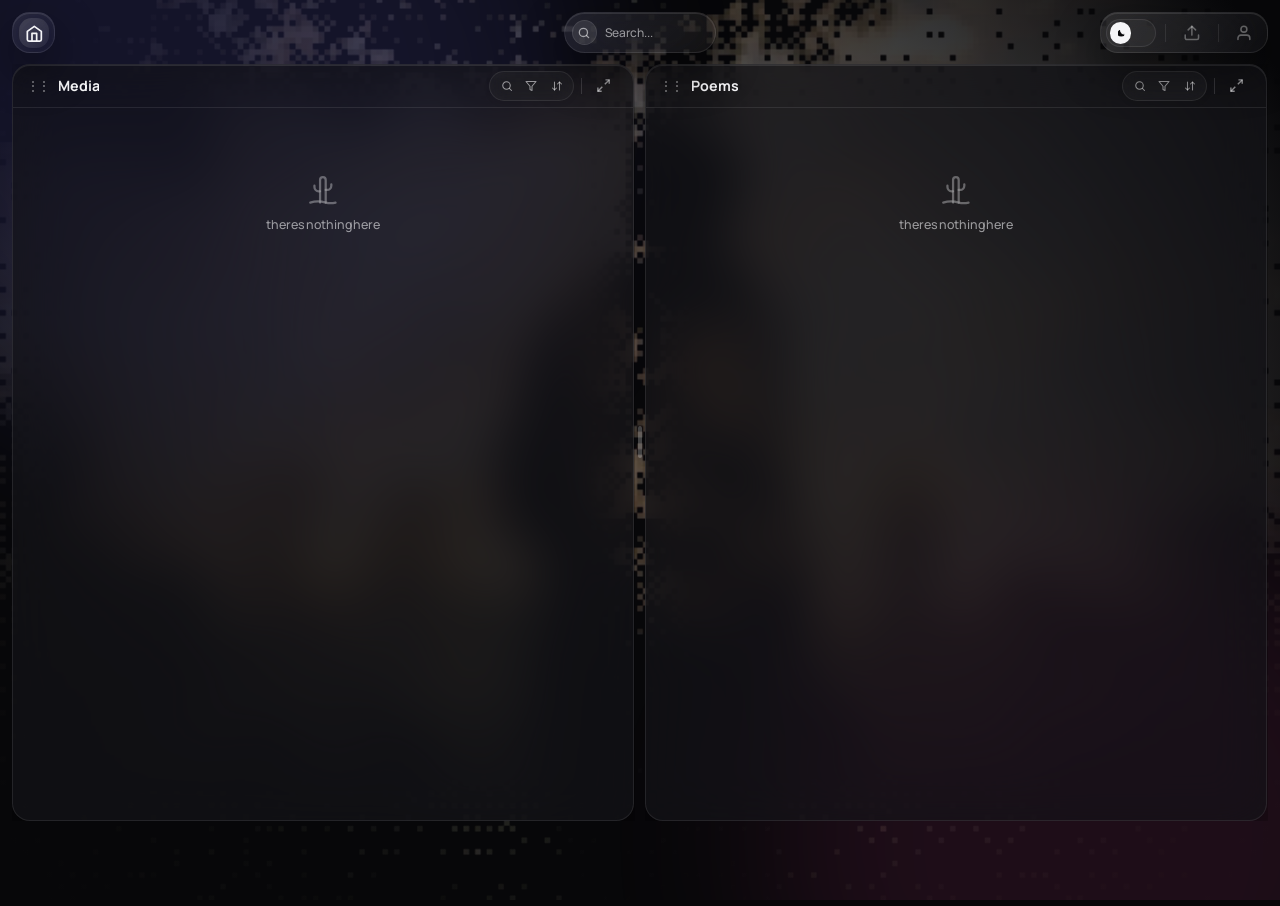
==== commit b103b65b: "fix(upload): resolve 12s timeout and blob preview CSP; add rolling 7-day activity log audit loop" ====
--- a/static/index.html
+++ b/static/index.html
@@ -6,7 +6,7 @@
   <title>Portfolio</title>
   <link rel="preload" href="/static/fonts/manrope-latin.woff2" as="font" type="font/woff2" crossorigin>
   <link rel="stylesheet" href="/static/style.css?v=admin-auth-v2">
-  <link rel="stylesheet" href="/static/auth-ui.css">
+  <link rel="stylesheet" href="/static/auth-ui.css?v=auth-v3">
 </head>
 <body>
   <!-- Ambient Background Glow & ASCII Art Canvas -->
@@ -153,7 +153,7 @@
           id="admin-toggle"
           aria-expanded="false"
           aria-haspopup="dialog"
-          aria-controls="admin-modal"
+          aria-controls="auth-page"
           title="Admin sign in"
           aria-label="Admin sign in"
         >
@@ -518,34 +518,106 @@
     <div class="lightbox-canvas" id="lb-canvas"></div>
   </div>
 
-  <!-- Modern native dialog Admin Modal -->
-  <dialog id="admin-modal" class="admin-login" aria-labelledby="admin-modal-title">
-    <button type="button" id="admin-modal-close" class="admin-login__close" aria-label="Close login">
-      <svg width="18" height="18" viewBox="0 0 24 24" fill="none" stroke="currentColor" stroke-width="1.5" aria-hidden="true"><path d="m6 6 12 12M18 6 6 18"/></svg>
-    </button>
-    <div id="auth-logged-out">
-      <h2 id="admin-modal-title">Sign in</h2>
-      <p class="admin-login__intro">Manage your portfolio.</p>
-      <form id="form-auth-login">
-        <label for="login-username">Username</label>
-        <input id="login-username" name="username" type="text" autocomplete="username" autocapitalize="none" spellcheck="false" minlength="3" maxlength="32" required>
-        <label for="login-password">Password</label>
-        <input id="login-password" name="password" type="password" autocomplete="current-password" maxlength="128" required>
-        <p id="auth-alert" class="admin-login__error" role="alert" hidden></p>
-        <button id="btn-login-submit" class="admin-login__submit" type="submit">Sign in</button>
-      </form>
+  <!-- Dedicated Full-View Auth Screen (SPA routes /login and /register) -->
+  <div id="auth-page" class="auth-page" hidden>
+    <div class="auth-page__backdrop" id="auth-backdrop"></div>
+    <div class="auth-page__container">
+      <div class="auth-card">
+        <button type="button" id="auth-close-btn" class="auth-card__close" aria-label="Close">
+          <svg width="20" height="20" viewBox="0 0 24 24" fill="none" stroke="currentColor" stroke-width="2" stroke-linecap="round" stroke-linejoin="round" aria-hidden="true">
+            <line x1="18" y1="6" x2="6" y2="18"></line>
+            <line x1="6" y1="6" x2="18" y2="18"></line>
+          </svg>
+        </button>
+
+        <!-- Logged Out State: Sign in / Register Forms -->
+        <div id="auth-logged-out">
+          <div class="auth-card__header">
+            <h2 class="auth-card__title" id="auth-card-title">Sign in</h2>
+            <p class="auth-card__subtitle" id="auth-card-subtitle">Manage your creative portfolio</p>
+          </div>
+
+          <div class="auth-tabs" role="tablist">
+            <button type="button" role="tab" id="tab-login" class="auth-tab is-active" aria-selected="true">Sign in</button>
+            <button type="button" role="tab" id="tab-register" class="auth-tab" aria-selected="false">Register</button>
+          </div>
+
+          <!-- Sign In Form -->
+          <form id="form-auth-login" class="auth-form">
+            <div class="auth-form__group">
+              <label for="login-username">Username</label>
+              <input id="login-username" name="username" type="text" autocomplete="username" autocapitalize="none" spellcheck="false" minlength="3" maxlength="32" placeholder="yaboirar" value="yaboirar" required>
+            </div>
+            <div class="auth-form__group">
+              <label for="login-password">Password</label>
+              <input id="login-password" name="password" type="password" autocomplete="current-password" maxlength="128" placeholder="••••••••••••" required>
+            </div>
+            <p id="auth-alert" class="auth-error-msg" role="alert" hidden></p>
+            <button id="btn-login-submit" class="auth-primary-btn" type="submit">Sign in</button>
+            <div class="auth-switch-prompt">
+              <span>Don't have an account?</span>
+              <button type="button" id="link-to-register" class="auth-link-btn">Create one</button>
+            </div>
+          </form>
+
+          <!-- Register Form -->
+          <form id="form-auth-register" class="auth-form" hidden>
+            <div class="auth-form__group">
+              <label for="reg-username">Username</label>
+              <input id="reg-username" name="username" type="text" autocomplete="username" autocapitalize="none" spellcheck="false" minlength="3" maxlength="32" placeholder="yaboirar" value="yaboirar" required>
+            </div>
+            <div class="auth-form__group">
+              <label for="reg-password">Password</label>
+              <input id="reg-password" name="password" type="password" autocomplete="new-password" minlength="15" maxlength="128" placeholder="At least 15 characters" required>
+              <span class="auth-field-hint">Must be 15–128 characters</span>
+            </div>
+            <div class="auth-form__group">
+              <label for="reg-confirm">Confirm Password</label>
+              <input id="reg-confirm" name="confirm_password" type="password" autocomplete="new-password" minlength="15" maxlength="128" placeholder="Repeat your password" required>
+            </div>
+            <p id="reg-alert" class="auth-error-msg" role="alert" hidden></p>
+            <button id="btn-reg-submit" class="auth-primary-btn" type="submit">Register Account</button>
+            <div class="auth-switch-prompt">
+              <span>Already have an account?</span>
+              <button type="button" id="link-to-login" class="auth-link-btn">Sign in</button>
+            </div>
+          </form>
+        </div>
+
+        <!-- Logged In State: Account View -->
+        <div id="auth-logged-in" hidden>
+          <div class="auth-card__header">
+            <h2 class="auth-card__title">Admin Account</h2>
+            <p class="auth-card__subtitle">Signed in as <strong id="auth-current-user">yaboirar</strong></p>
+          </div>
+          <p id="auth-logout-alert" class="auth-error-msg" role="alert" hidden></p>
+          <div class="auth-logged-in-actions">
+            <button id="auth-return-btn" class="auth-primary-btn" type="button">Back to Portfolio</button>
+            <button id="auth-toggle-logs-btn" class="auth-outline-btn" type="button">Activity Logs (7 Days)</button>
+            <button id="auth-logout-btn" class="auth-secondary-btn" type="button">Sign out</button>
+          </div>
+
+          <!-- Activity Audit Log Viewer -->
+          <div id="auth-logs-section" class="auth-logs-section" hidden>
+            <div class="auth-logs-header">
+              <div class="auth-logs-header-info">
+                <span class="auth-logs-header-title">Recent Activity Logs</span>
+                <span id="auth-logs-counter" class="auth-logs-counter">7-day rolling window</span>
+              </div>
+              <button id="auth-refresh-logs-btn" class="auth-logs-refresh-btn" type="button" title="Refresh recent activity">↻ Refresh</button>
+            </div>
+            <div id="auth-logs-list" class="auth-logs-list" role="region" aria-live="polite">
+              <div class="auth-logs-empty">Loading logs…</div>
+            </div>
+          </div>
+        </div>
+      </div>
     </div>
-    <div id="auth-logged-in" hidden>
-      <h2 id="auth-account-title">Account</h2>
-      <p class="admin-login__intro">Signed in as <strong id="auth-current-user"></strong></p>
-      <p id="auth-logout-alert" class="admin-login__error" role="alert" hidden></p>
-      <button id="auth-logout-btn" class="admin-login__submit" type="button">Sign out</button>
-    </div>
-  </dialog>
+  </div>
 
   <script src="/static/hls.min.js"></script>
-  <script src="/static/app.js?v=portfolio-v3"></script>
-  <script src="/static/auth-ui.js?v=auth-v2" defer></script>
+  <script src="/static/app.js?v=portfolio-v4"></script>
+  <script src="/static/auth-ui.js?v=auth-v3" defer></script>
 </body>
 </html>
 
--- a/static/auth-ui.css
+++ b/static/auth-ui.css
@@ -1,53 +1,450 @@
-/* Remove the old admin modal/form CSS. This component does not use --ui-unit. */
-.admin-login {
-  --login-bg: #171717;
-  --login-fg: #eeeeec;
-  --login-muted: #a0a09b;
-  --login-border: #383837;
-  color-scheme: dark;
+/* Modern SPA Auth Screen Styles (Routes /login and /register) */
+.auth-page {
+  position: fixed;
+  inset: 0;
+  z-index: 9999;
+  display: flex;
+  align-items: center;
+  justify-content: center;
+  opacity: 1;
+  visibility: visible;
+  transition: opacity 0.22s ease, visibility 0.22s ease;
+}
+
+.auth-page[hidden] {
+  opacity: 0;
+  visibility: hidden;
+  pointer-events: none;
+}
+
+.auth-page__backdrop {
+  position: absolute;
+  inset: 0;
+  background: rgba(10, 10, 10, 0.82);
+  backdrop-filter: blur(16px);
+  -webkit-backdrop-filter: blur(16px);
+}
+
+.auth-page__container {
+  position: relative;
+  z-index: 2;
+  width: 100%;
+  max-width: 420px;
+  padding: 16px;
+  margin: auto;
+}
+
+.auth-card {
+  position: relative;
+  background: #161616;
+  border: 1px solid rgba(255, 255, 255, 0.1);
+  border-radius: 18px;
+  padding: 32px 28px;
+  box-shadow: 0 24px 64px rgba(0, 0, 0, 0.65), 0 0 0 1px rgba(255, 255, 255, 0.05);
+  color: #eeeeec;
+  font-family: system-ui, -apple-system, BlinkMacSystemFont, "Segoe UI", sans-serif;
   box-sizing: border-box;
-  width: min(360px, calc(100vw - 32px));
-  max-height: calc(100dvh - 32px);
+}
+
+.auth-card * {
+  box-sizing: border-box;
+}
+
+.auth-card__close {
+  position: absolute;
+  top: 18px;
+  right: 18px;
+  background: transparent;
+  border: 0;
+  color: #888884;
+  cursor: pointer;
+  padding: 6px;
+  border-radius: 8px;
+  display: flex;
+  align-items: center;
+  justify-content: center;
+  transition: color 0.15s ease, background 0.15s ease;
+}
+
+.auth-card__close:hover {
+  color: #fff;
+  background: rgba(255, 255, 255, 0.08);
+}
+
+.auth-card__header {
+  margin-bottom: 22px;
+  text-align: left;
+}
+
+.auth-card__title {
+  font-size: 24px;
+  font-weight: 700;
+  color: #fff;
+  margin: 0 0 6px 0;
+  letter-spacing: -0.4px;
+}
+
+.auth-card__subtitle {
+  font-size: 13.5px;
+  color: #8e8e8a;
+  margin: 0;
+}
+
+/* Tabs */
+.auth-tabs {
+  display: flex;
+  gap: 4px;
+  background: #0d0d0d;
+  border: 1px solid rgba(255, 255, 255, 0.07);
+  padding: 4px;
+  border-radius: 10px;
+  margin-bottom: 22px;
+}
+
+.auth-tab {
+  flex: 1;
+  padding: 8px 14px;
+  background: transparent;
+  border: 0;
+  border-radius: 7px;
+  color: #7d7d79;
+  font-size: 13px;
+  font-weight: 600;
+  cursor: pointer;
+  transition: all 0.15s ease;
+}
+
+.auth-tab:hover {
+  color: #bbb;
+}
+
+.auth-tab.is-active {
+  background: #242424;
+  color: #ffffff;
+  box-shadow: 0 2px 8px rgba(0, 0, 0, 0.35);
+}
+
+/* Forms */
+.auth-form {
+  display: flex;
+  flex-direction: column;
+}
+
+.auth-form__group {
+  margin-bottom: 16px;
+  text-align: left;
+}
+
+.auth-form__group label {
+  display: block;
+  font-size: 13px;
+  font-weight: 500;
+  color: #b5b5b0;
+  margin-bottom: 6px;
+}
+
+.auth-form__group input {
+  display: block;
+  width: 100%;
+  height: 44px;
+  margin: 0;
+  padding: 0 14px;
+  background: #0c0c0c;
+  border: 1px solid rgba(255, 255, 255, 0.12);
+  border-radius: 8px;
+  color: #fff;
+  font-size: 15px;
+  font-family: inherit;
+  outline: none;
+  transition: border-color 0.15s ease, box-shadow 0.15s ease;
+}
+
+.auth-form__group input:focus {
+  border-color: #3b82f6;
+  box-shadow: 0 0 0 3px rgba(59, 130, 246, 0.22);
+}
+
+.auth-form__group input::placeholder {
+  color: #555552;
+}
+
+.auth-field-hint {
+  display: block;
+  font-size: 11.5px;
+  color: #71716c;
+  margin-top: 5px;
+}
+
+/* Error Alert */
+.auth-error-msg {
+  background: rgba(239, 68, 68, 0.12);
+  border: 1px solid rgba(239, 68, 68, 0.28);
+  color: #fca5a5;
+  padding: 10px 14px;
+  border-radius: 8px;
+  font-size: 13px;
+  margin: 10px 0 16px 0;
+  text-align: left;
+}
+
+/* Buttons */
+.auth-primary-btn {
+  display: flex;
+  align-items: center;
+  justify-content: center;
+  width: 100%;
+  height: 44px;
+  background: #f4f4f2;
+  color: #121212;
+  font-weight: 600;
+  font-size: 14px;
+  border: 0;
+  border-radius: 8px;
+  cursor: pointer;
+  margin-top: 6px;
+  transition: opacity 0.15s ease, transform 0.05s ease;
+}
+
+.auth-primary-btn:hover {
+  opacity: 0.9;
+}
+
+.auth-primary-btn:active {
+  transform: scale(0.99);
+}
+
+.auth-primary-btn:disabled {
+  opacity: 0.55;
+  cursor: wait;
+}
+
+.auth-secondary-btn {
+  display: flex;
+  align-items: center;
+  justify-content: center;
+  width: 100%;
+  height: 44px;
+  background: transparent;
+  color: #f87171;
+  border: 1px solid rgba(239, 68, 68, 0.35);
+  font-weight: 600;
+  font-size: 14px;
+  border-radius: 8px;
+  cursor: pointer;
+  margin-top: 10px;
+  transition: all 0.15s ease;
+}
+
+.auth-secondary-btn:hover {
+  background: rgba(239, 68, 68, 0.1);
+  border-color: rgba(239, 68, 68, 0.5);
+}
+
+.auth-secondary-btn:disabled {
+  opacity: 0.55;
+  cursor: wait;
+}
+
+.auth-switch-prompt {
+  display: flex;
+  align-items: center;
+  justify-content: center;
+  gap: 6px;
+  margin-top: 20px;
+  font-size: 13px;
+  color: #73736e;
+}
+
+.auth-link-btn {
+  background: transparent;
+  border: 0;
+  color: #60a5fa;
+  font-size: 13px;
+  font-weight: 600;
+  cursor: pointer;
+  text-decoration: underline;
+  padding: 0;
+  transition: color 0.15s ease;
+}
+
+.auth-link-btn:hover {
+  color: #93c5fd;
+}
+
+.auth-logged-in-actions {
+  display: flex;
+  flex-direction: column;
+  gap: 10px;
+  margin-top: 20px;
+}
+
+.auth-outline-btn {
+  width: 100%;
+  padding: 10px 14px;
+  background: rgba(255, 255, 255, 0.04);
+  border: 1px solid rgba(255, 255, 255, 0.14);
+  color: #eeeeec;
+  font-weight: 500;
+  font-size: 14px;
+  border-radius: 8px;
+  cursor: pointer;
+  margin-top: 4px;
+  transition: all 0.15s ease;
+}
+
+.auth-outline-btn:hover {
+  background: rgba(255, 255, 255, 0.08);
+  border-color: rgba(255, 255, 255, 0.25);
+  color: #ffffff;
+}
+
+/* Activity Logs Panel */
+.auth-page__container.has-logs {
+  max-width: 640px;
+}
+
+.auth-logs-section {
+  margin-top: 20px;
+  padding-top: 18px;
+  border-top: 1px solid rgba(255, 255, 255, 0.08);
+  text-align: left;
+}
+
+.auth-logs-header {
+  display: flex;
+  align-items: center;
+  justify-content: space-between;
+  margin-bottom: 12px;
+}
+
+.auth-logs-header-title {
+  font-size: 13px;
+  font-weight: 600;
+  color: #e5e5e0;
+  text-transform: uppercase;
+  letter-spacing: 0.05em;
+}
+
+.auth-logs-counter {
+  font-size: 11px;
+  color: #888884;
+  margin-left: 8px;
+}
+
+.auth-logs-refresh-btn {
+  background: transparent;
+  border: 1px solid rgba(255, 255, 255, 0.15);
+  color: #93c5fd;
+  border-radius: 6px;
+  padding: 4px 8px;
+  font-size: 12px;
+  cursor: pointer;
+  transition: all 0.15s ease;
+}
+
+.auth-logs-refresh-btn:hover {
+  background: rgba(147, 197, 253, 0.1);
+  border-color: #93c5fd;
+}
+
+.auth-logs-list {
+  max-height: 280px;
   overflow-y: auto;
-  padding: 28px;
-  border: 1px solid var(--login-border);
-  border-radius: 12px;
-  background: var(--login-bg);
-  color: var(--login-fg);
-  font: 14px/1.5 system-ui, -apple-system, BlinkMacSystemFont, "Segoe UI", sans-serif;
-  box-shadow: 0 12px 48px rgb(0 0 0 / 24%);
-}
-.admin-login::backdrop { background: rgb(0 0 0 / 45%); }
-.admin-login [hidden] { display: none !important; }
-.admin-login *, .admin-login *::before, .admin-login *::after { box-sizing: border-box; }
-.admin-login h2 { margin: 0; padding-right: 24px; color: inherit; font: 600 22px/1.3 system-ui, sans-serif; letter-spacing: -.4px; }
-.admin-login__intro { color: var(--login-muted); margin: 8px 0 24px; }
-.admin-login label { display: block; margin: 16px 0 6px; font-weight: 500; }
-.admin-login input {
-  display: block; width: 100%; height: 44px; margin: 0; padding: 0 12px;
-  border: 1px solid var(--login-border); border-radius: 6px;
-  background: transparent; color: inherit; font: inherit; font-size: 16px;
-}
-.admin-login button { cursor: pointer; font: inherit; }
-.admin-login input:focus-visible, .admin-login button:focus-visible { outline: 2px solid var(--login-fg); outline-offset: 3px; }
-.admin-login__close {
-  position: absolute; top: 12px; right: 12px; display: grid; place-items: center;
-  width: 36px; height: 36px; padding: 0; border: 0; border-radius: 6px;
-  color: var(--login-muted); background: transparent;
-}
-.admin-login__close:hover { background: rgb(128 128 128 / 12%); color: var(--login-fg); }
-.admin-login__submit {
-  display: block; width: 100%; min-height: 44px; margin-top: 24px; padding: 10px 16px;
-  border: 0; border-radius: 6px; background: var(--login-fg); color: var(--login-bg); font-weight: 600 !important;
-  transition: opacity 150ms ease;
-}
-.admin-login__submit:hover { opacity: .86; }
-.admin-login button:disabled { opacity: .55; cursor: wait; }
-.admin-login__error { margin: 14px 0 0; color: #ffb4ab; font-size: 13px; }
-/* Add data-login-theme="light" to the dialog for a light site theme. */
-.admin-login[data-login-theme="light"] {
-  --login-bg: #fff; --login-fg: #202020; --login-muted: #666; --login-border: #d5d5d2; color-scheme: light;
-}
-.admin-login[data-login-theme="light"] .admin-login__error { color: #a51d1d; }
-@media (max-width: 380px) { .admin-login { padding: 24px; } }
-@media (prefers-reduced-motion: reduce) { .admin-login__submit { transition: none; } }
+  border-radius: 8px;
+  background: #0d0d0d;
+  border: 1px solid rgba(255, 255, 255, 0.06);
+  padding: 6px;
+  display: flex;
+  flex-direction: column;
+  gap: 6px;
+  font-family: ui-monospace, SFMono-Regular, Menlo, Monaco, Consolas, monospace;
+}
+
+.auth-logs-empty {
+  padding: 16px;
+  font-size: 12px;
+  color: #73736e;
+  text-align: center;
+}
+
+.auth-log-item {
+  background: #141414;
+  border: 1px solid rgba(255, 255, 255, 0.05);
+  border-radius: 6px;
+  padding: 8px 10px;
+  font-size: 11px;
+  display: flex;
+  flex-direction: column;
+  gap: 4px;
+}
+
+.auth-log-item.is-error {
+  border-color: rgba(239, 68, 68, 0.3);
+  background: rgba(239, 68, 68, 0.05);
+}
+
+.auth-log-head {
+  display: flex;
+  align-items: center;
+  justify-content: space-between;
+  gap: 8px;
+}
+
+.auth-log-badge-group {
+  display: flex;
+  align-items: center;
+  gap: 6px;
+}
+
+.auth-log-badge {
+  font-size: 10px;
+  font-weight: 600;
+  padding: 2px 5px;
+  border-radius: 4px;
+  text-transform: uppercase;
+}
+
+.auth-log-badge.badge-success {
+  background: rgba(34, 197, 94, 0.2);
+  color: #4ade80;
+}
+
+.auth-log-badge.badge-error {
+  background: rgba(239, 68, 68, 0.2);
+  color: #f87171;
+}
+
+.auth-log-action {
+  font-weight: 600;
+  color: #f3f4f6;
+}
+
+.auth-log-time {
+  font-size: 10px;
+  color: #71717a;
+}
+
+.auth-log-route {
+  color: #a1a1aa;
+  word-break: break-all;
+}
+
+.auth-log-detail {
+  margin-top: 2px;
+  font-size: 10px;
+  color: #94a3b8;
+  word-break: break-all;
+  white-space: pre-wrap;
+}
+
+.auth-log-err {
+  color: #f87171;
+  font-weight: 500;
+}
+
+@media (max-width: 440px) {
+  .auth-card {
+    padding: 24px 20px;
+    border-radius: 14px;
+  }
+}
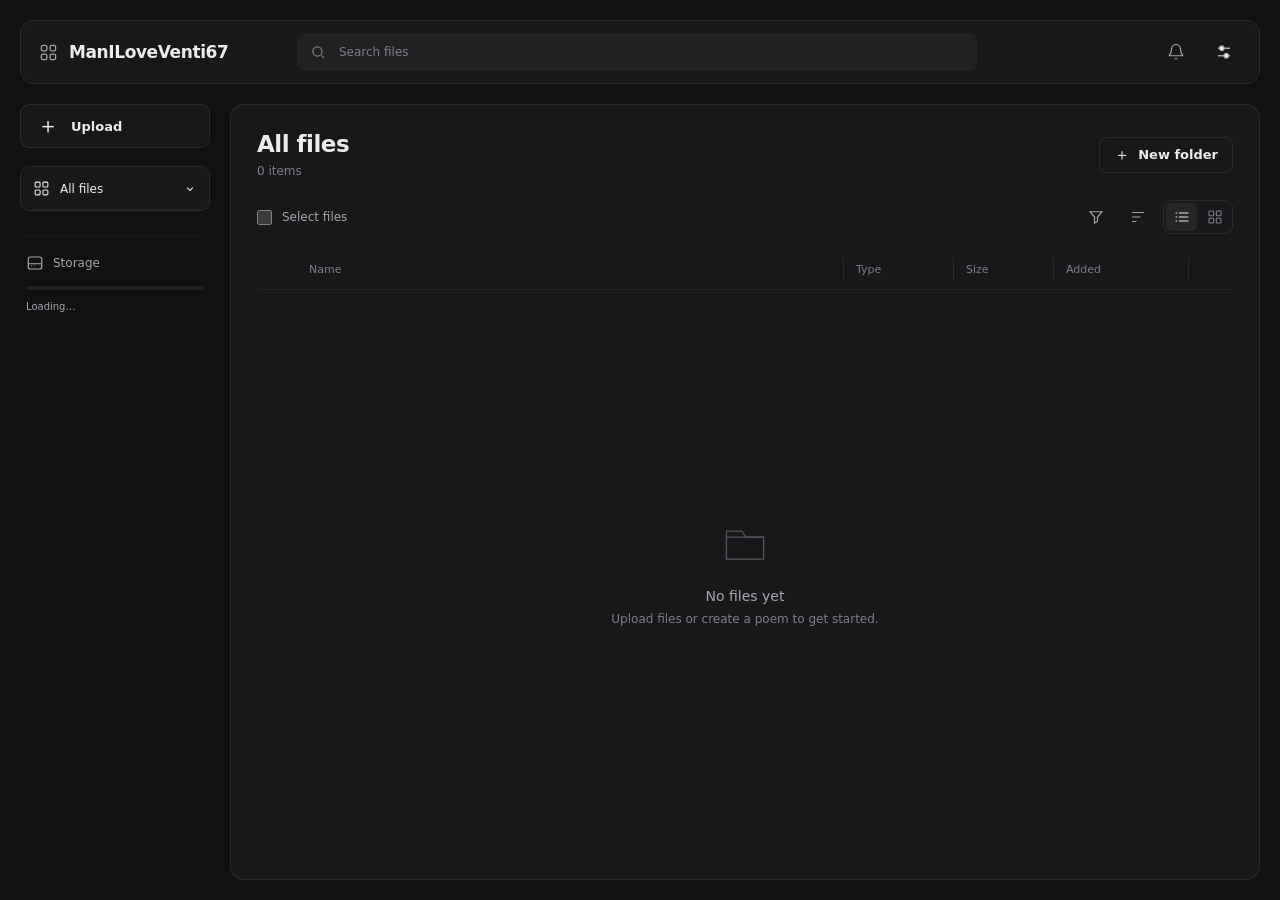
==== commit 8f609223: "Add revocable video sharing, storage safeguards, metadata details and backend hardening" ====
--- a/static/index.html
+++ b/static/index.html
@@ -1,623 +1,66 @@
-<!DOCTYPE html>
-<html lang="en" data-theme="dark">
-<head>
-  <meta charset="UTF-8">
-  <meta name="viewport" content="width=device-width, initial-scale=1.0">
-  <title>Portfolio</title>
-  <link rel="preload" href="/static/fonts/manrope-latin.woff2" as="font" type="font/woff2" crossorigin>
-  <link rel="stylesheet" href="/static/style.css?v=admin-auth-v2">
-  <link rel="stylesheet" href="/static/auth-ui.css?v=auth-v3">
-</head>
-<body>
-  <!-- Ambient Background Glow & ASCII Art Canvas -->
-  <div class="ambient-stage" aria-hidden="true">
-    <video
-      class="ascii-art-bg"
-      src="/static/ascii/bg.mp4"
-      poster="/static/ascii/bg.webp"
-      autoplay
-      loop
-      muted
-      playsinline
-      aria-hidden="true"
-    ></video>
-    <div class="ambient-scrim"></div>
-    <div class="ambient-orb orb-1"></div>
-    <div class="ambient-orb orb-2"></div>
-  </div>
-
-  <div class="app-frame">
-    <!-- Floating Top Bar -->
-    <header class="top-bar">
-      <!-- Top-Left: Active Category Pill (Icons: Home, Videos, Photos, Poems) -->
-      <nav class="nav-pill" id="nav-pill" aria-label="Categories">
-        <button type="button" class="nav-item is-active" id="nav-current" data-filter="all" title="All (Home)" aria-label="All (Home)">
-          <span class="nav-current-icons">
-            <span class="nav-icon-slot nav-selected-icon" data-key="all">
-              <svg class="nav-svg" viewBox="0 0 24 24" fill="none" stroke="currentColor" stroke-width="2" stroke-linecap="round" stroke-linejoin="round" aria-hidden="true"><path d="M3 9.5L12 3l9 6.5V20a2 2 0 0 1-2 2H5a2 2 0 0 1-2-2V9.5z"/><polyline points="9 22 9 12 15 12 15 22"/></svg>
-            </span>
-            <span class="nav-icon-slot nav-all-icon" data-key="all" style="opacity: 0; transform: scale(0.7) translateY(40%);">
-              <svg class="nav-svg" viewBox="0 0 24 24" fill="none" stroke="currentColor" stroke-width="2" stroke-linecap="round" stroke-linejoin="round" aria-hidden="true"><path d="M3 9.5L12 3l9 6.5V20a2 2 0 0 1-2 2H5a2 2 0 0 1-2-2V9.5z"/><polyline points="9 22 9 12 15 12 15 22"/></svg>
-            </span>
-          </span>
-        </button>
-
-        <div class="nav-drawer" id="nav-drawer">
-          <span class="nav-divider"></span>
-          <div class="nav-drawer-list" id="nav-drawer-list">
-            <button type="button" class="nav-item" data-filter="media" title="Media" aria-label="Media">
-              <svg class="nav-svg" viewBox="0 0 24 24" fill="none" stroke="currentColor" stroke-width="2" stroke-linecap="round" stroke-linejoin="round" aria-hidden="true"><rect x="2" y="3" width="20" height="14" rx="2"/><polygon points="10 8 16 11 10 14 10 8"/><line x1="2" y1="21" x2="22" y2="21"/></svg>
-            </button>
-            <button type="button" class="nav-item" data-filter="poems" title="Poems" aria-label="Poems">
-              <svg class="nav-svg" viewBox="0 0 24 24" fill="none" stroke="currentColor" stroke-width="2" stroke-linecap="round" stroke-linejoin="round" aria-hidden="true"><path d="M21 15a2 2 0 0 1-2 2H7l-4 4V5a2 2 0 0 1 2-2h14a2 2 0 0 1 2 2z"/><line x1="9" y1="9" x2="15" y2="9"/><line x1="9" y1="13" x2="13" y2="13"/></svg>
-            </button>
-          </div>
-        </div>
-      </nav>
-
-      <!-- Center: Glassmorphic Pop & Resize Search Bar (No arrow, no black circle) -->
-      <div class="search-hub" id="search-hub">
-        <div class="search-pill" id="search-pill">
-          <span class="search-tile" aria-hidden="true">
-            <svg class="search-tile-icon" viewBox="0 0 24 24" width="14" height="14" fill="none" stroke="currentColor" stroke-width="2.2" stroke-linecap="round" stroke-linejoin="round">
-              <circle cx="11" cy="11" r="7"></circle>
-              <line x1="20" y1="20" x2="16.2" y2="16.2"></line>
-            </svg>
-            <svg class="search-ring-svg" viewBox="0 0 28 28">
-              <circle class="search-ring-track" cx="14" cy="14" r="12.5" fill="none" stroke="currentColor" stroke-width="1.6"></circle>
-              <circle class="search-ring-fill" id="search-ring-fill" cx="14" cy="14" r="12.5" fill="none" stroke="currentColor" stroke-width="1.6"></circle>
-            </svg>
-          </span>
-
-          <input
-            type="search"
-            class="search-input"
-            id="search-input"
-            placeholder="Search..."
-            autocomplete="off"
-            spellcheck="false"
-            aria-label="Search uploaded items"
-            data-i18n-placeholder="searchPlaceholder"
-            data-i18n-aria="searchAria"
-          >
-
-          <!-- Stacked Match Badges -->
-          <span class="search-stack" id="search-stack" hidden></span>
-
-          <!-- Match Count -->
-          <span class="search-count" id="search-count" hidden>0</span>
-
-          <!-- Clear Button (Only visible when text is typed) -->
-          <button type="button" class="search-clear" id="search-clear" hidden aria-label="Clear search" data-i18n-aria="clearSearch">
-            <svg viewBox="0 0 24 24" width="12" height="12" fill="none" stroke="currentColor" stroke-width="2.5" stroke-linecap="round"><line x1="18" y1="6" x2="6" y2="18"></line><line x1="6" y1="6" x2="18" y2="18"></line></svg>
-          </button>
-        </div>
-      </div>
-
-      <!-- Top-Right: Floating Controls -->
-      <div class="control-pill">
-        <!-- Animated Sun / Moon Switch -->
-        <button
-          type="button"
-          class="theme-toggle"
-          id="theme-toggle"
-          aria-label="Toggle theme"
-        >
-          <span class="theme-track">
-            <span class="theme-thumb">
-              <svg class="theme-svg" viewBox="0 0 24 24" fill="none" stroke="currentColor" stroke-width="2" stroke-linecap="round" stroke-linejoin="round" aria-hidden="true">
-                <mask id="moon-mask">
-                  <rect x="0" y="0" width="100%" height="100%" fill="white" />
-                  <circle class="moon-cut" cx="17" cy="7" r="6" fill="black" />
-                </mask>
-                <circle class="sun-body" cx="12" cy="12" r="5" fill="currentColor" mask="url(#moon-mask)" />
-                <g class="sun-rays">
-                  <line x1="12" y1="1.5" x2="12" y2="3.5" />
-                  <line x1="12" y1="20.5" x2="12" y2="22.5" />
-                  <line x1="4.57" y1="4.57" x2="5.98" y2="5.98" />
-                  <line x1="18.02" y1="18.02" x2="19.43" y2="19.43" />
-                  <line x1="1.5" y1="12" x2="3.5" y2="12" />
-                  <line x1="20.5" y1="12" x2="22.5" y2="12" />
-                  <line x1="4.57" y1="19.43" x2="5.98" y2="18.02" />
-                  <line x1="18.02" y1="5.98" x2="19.43" y2="4.57" />
-                </g>
-              </svg>
-            </span>
-          </span>
-        </button>
-
-        <span class="pill-sep"></span>
-
-        <!-- Slide-In Upload Panel Toggle (Icon) -->
-        <button
-          type="button"
-          class="upload-toggle"
-          id="upload-toggle"
-          aria-expanded="false"
-          title="Upload media & poems"
-          aria-label="Upload media & poems"
-        >
-          <svg class="upload-svg" viewBox="0 0 24 24" fill="none" stroke="currentColor" stroke-width="2.2" stroke-linecap="round" stroke-linejoin="round" aria-hidden="true">
-            <path d="M21 15v4a2 2 0 0 1-2 2H5a2 2 0 0 1-2-2v-4"></path>
-            <polyline points="17 8 12 3 7 8"></polyline>
-            <line x1="12" y1="3" x2="12" y2="15"></line>
-          </svg>
-        </button>
-
-        <span class="pill-sep"></span>
-
-        <!-- Dedicated Admin Account / Login Button -->
-        <button
-          type="button"
-          class="admin-toggle"
-          id="admin-toggle"
-          aria-expanded="false"
-          aria-haspopup="dialog"
-          aria-controls="auth-page"
-          title="Admin sign in"
-          aria-label="Admin sign in"
-        >
-          <span class="auth-indicator" id="auth-indicator" hidden></span>
-          <svg class="admin-svg" viewBox="0 0 24 24" width="16" height="16" fill="none" stroke="currentColor" stroke-width="2" stroke-linecap="round" stroke-linejoin="round" aria-hidden="true">
-            <path d="M20 21v-2a4 4 0 0 0-4-4H8a4 4 0 0 0-4 4v2"></path>
-            <circle cx="12" cy="7" r="4"></circle>
-          </svg>
-        </button>
-      </div>
-    </header>
-
-    <!-- Main Dockable Bento Workspace -->
-    <div class="bento-workspace" id="bento-workspace">
-      <main class="bento-stage" id="bento-stage">
-        <!-- Left Primary Slot -->
-        <div class="bento-slot slot-primary" id="slot-primary">
-          <section class="bento-panel" id="panel-media" data-panel="media" draggable="true">
-            <header class="panel-header" title="Drag header to swap panel position">
-              <div class="panel-title-wrap">
-                <span class="drag-dots" aria-hidden="true">⋮⋮</span>
-                <span class="js-text-roll panel-heading" id="heading-media" data-i18n="media" data-text="Media">Media</span>
-              </div>
-              <div class="panel-header-actions">
-                <div class="panel-toolbar" role="toolbar" aria-label="Media controls">
-                  <div class="panel-search-hub" id="panel-search-hub-media">
-                    <div class="panel-search-pill" id="panel-search-pill-media">
-                      <button type="button" class="panel-search-icon-btn" data-panel="media" title="Search media" aria-label="Search media">
-                        <svg class="tool-svg" viewBox="0 0 24 24" fill="none" stroke="currentColor" stroke-width="2.2" stroke-linecap="round" stroke-linejoin="round" aria-hidden="true">
-                          <circle cx="11" cy="11" r="7.5"></circle>
-                          <line x1="21" y1="21" x2="16.5" y2="16.5"></line>
-                        </svg>
-                      </button>
-                      <input
-                        type="search"
-                        class="panel-search-input"
-                        id="search-input-media"
-                        data-panel="media"
-                        placeholder="Search..."
-                        autocomplete="off"
-                        spellcheck="false"
-                        aria-label="Search media"
-                      >
-                      <button type="button" class="panel-search-clear" id="search-clear-media" data-panel="media" title="Clear search" aria-label="Clear search" hidden>
-                        <svg viewBox="0 0 24 24" width="11" height="11" fill="none" stroke="currentColor" stroke-width="2.5" stroke-linecap="round"><line x1="18" y1="6" x2="6" y2="18"></line><line x1="6" y1="6" x2="18" y2="18"></line></svg>
-                      </button>
-                    </div>
-                  </div>
-                  <button type="button" class="panel-tool-btn panel-filter-btn" data-panel="media" title="Filter media" aria-label="Filter media" aria-haspopup="true" aria-expanded="false">
-                    <svg class="tool-svg" viewBox="0 0 24 24" fill="none" stroke="currentColor" stroke-width="2" stroke-linecap="round" stroke-linejoin="round" aria-hidden="true">
-                      <polygon points="22 3 2 3 10 12.46 10 19 14 21 14 12.46 22 3"></polygon>
-                    </svg>
-                  </button>
-                  <button type="button" class="panel-tool-btn panel-sort-btn" data-panel="media" title="Sort media" aria-label="Sort media" aria-haspopup="true" aria-expanded="false">
-                    <svg class="tool-svg" viewBox="0 0 24 24" fill="none" stroke="currentColor" stroke-width="2" stroke-linecap="round" stroke-linejoin="round" aria-hidden="true">
-                      <path d="m3 16 4 4 4-4"></path>
-                      <path d="M7 20V4"></path>
-                      <path d="m21 8-4-4-4 4"></path>
-                      <path d="M17 4v16"></path>
-                    </svg>
-                  </button>
-                </div>
-                <span class="panel-actions-divider" aria-hidden="true"></span>
-                <button type="button" class="panel-expand-btn" data-expand="media" aria-label="Expand Media">
-                  <svg class="icon-expand" viewBox="0 0 24 24" width="15" height="15" fill="none" stroke="currentColor" stroke-width="2"><polyline points="15 3 21 3 21 9"></polyline><polyline points="9 21 3 21 3 15"></polyline><line x1="21" y1="3" x2="14" y2="10"></line><line x1="3" y1="21" x2="10" y2="14"></line></svg>
-                  <svg class="icon-collapse" viewBox="0 0 24 24" width="15" height="15" fill="none" stroke="currentColor" stroke-width="2"><polyline points="4 14 10 14 10 20"></polyline><polyline points="20 10 14 10 14 4"></polyline><line x1="14" y1="10" x2="21" y2="3"></line><line x1="3" y1="21" x2="10" y2="14"></line></svg>
-                </button>
-                <div class="panel-popover filter-popover" id="filter-popover-media" hidden role="menu" aria-label="Filter Media">
-                  <div class="popover-header">Filter</div>
-                  <button type="button" class="popover-item is-active" data-panel="media" data-type="filter" data-val="all" role="menuitem">
-                    <span class="popover-check" aria-hidden="true">✓</span>
-                    <span>All Media</span>
-                  </button>
-                  <button type="button" class="popover-item" data-panel="media" data-type="filter" data-val="videos" role="menuitem">
-                    <span class="popover-check" aria-hidden="true">✓</span>
-                    <span>Videos Only</span>
-                  </button>
-                  <button type="button" class="popover-item" data-panel="media" data-type="filter" data-val="photos" role="menuitem">
-                    <span class="popover-check" aria-hidden="true">✓</span>
-                    <span>Photos Only</span>
-                  </button>
-                  <button type="button" class="popover-item" data-panel="media" data-type="filter" data-val="recent" role="menuitem">
-                    <span class="popover-check" aria-hidden="true">✓</span>
-                    <span>Recent Uploads</span>
-                  </button>
-                  <button type="button" class="popover-item" data-panel="media" data-type="filter" data-val="has_desc" role="menuitem">
-                    <span class="popover-check" aria-hidden="true">✓</span>
-                    <span>With Description</span>
-                  </button>
-                </div>
-                <div class="panel-popover sort-popover" id="sort-popover-media" hidden role="menu" aria-label="Sort Media">
-                  <div class="popover-header">Sort By</div>
-                  <button type="button" class="popover-item is-active" data-panel="media" data-type="sort" data-val="newest" role="menuitem">
-                    <span class="popover-check" aria-hidden="true">✓</span>
-                    <span>Newest First</span>
-                  </button>
-                  <button type="button" class="popover-item" data-panel="media" data-type="sort" data-val="oldest" role="menuitem">
-                    <span class="popover-check" aria-hidden="true">✓</span>
-                    <span>Oldest First</span>
-                  </button>
-                  <button type="button" class="popover-item" data-panel="media" data-type="sort" data-val="az" role="menuitem">
-                    <span class="popover-check" aria-hidden="true">✓</span>
-                    <span>Title (A–Z)</span>
-                  </button>
-                  <button type="button" class="popover-item" data-panel="media" data-type="sort" data-val="za" role="menuitem">
-                    <span class="popover-check" aria-hidden="true">✓</span>
-                    <span>Title (Z–A)</span>
-                  </button>
-                </div>
-              </div>
-            </header>
-            <div class="panel-body" id="body-media"></div>
-          </section>
-        </div>
-
-        <!-- Vertical Resize Gutter (Left Slot <-> Right Stack) -->
-        <div class="gutter-v" id="gutter-main-v" title="Drag to resize panels (Double-click to reset)">
-          <span class="gutter-pill"></span>
-        </div>
-
-        <!-- Right Secondary Slot -->
-        <div class="bento-slot slot-secondary" id="slot-secondary">
-          <section class="bento-panel" id="panel-poems" data-panel="poems" draggable="true">
-            <header class="panel-header" title="Drag header to swap panel position">
-              <div class="panel-title-wrap">
-                <span class="drag-dots" aria-hidden="true">⋮⋮</span>
-                <span class="js-text-roll panel-heading" id="heading-poems" data-i18n="poems" data-text="Poems">Poems</span>
-              </div>
-              <div class="panel-header-actions">
-                <div class="panel-toolbar" role="toolbar" aria-label="Poems controls">
-                  <div class="panel-search-hub" id="panel-search-hub-poems">
-                    <div class="panel-search-pill" id="panel-search-pill-poems">
-                      <button type="button" class="panel-search-icon-btn" data-panel="poems" title="Search poems" aria-label="Search poems">
-                        <svg class="tool-svg" viewBox="0 0 24 24" fill="none" stroke="currentColor" stroke-width="2.2" stroke-linecap="round" stroke-linejoin="round" aria-hidden="true">
-                          <circle cx="11" cy="11" r="7.5"></circle>
-                          <line x1="21" y1="21" x2="16.5" y2="16.5"></line>
-                        </svg>
-                      </button>
-                      <input
-                        type="search"
-                        class="panel-search-input"
-                        id="search-input-poems"
-                        data-panel="poems"
-                        placeholder="Search..."
-                        autocomplete="off"
-                        spellcheck="false"
-                        aria-label="Search poems"
-                      >
-                      <button type="button" class="panel-search-clear" id="search-clear-poems" data-panel="poems" title="Clear search" aria-label="Clear search" hidden>
-                        <svg viewBox="0 0 24 24" width="11" height="11" fill="none" stroke="currentColor" stroke-width="2.5" stroke-linecap="round"><line x1="18" y1="6" x2="6" y2="18"></line><line x1="6" y1="6" x2="18" y2="18"></line></svg>
-                      </button>
-                    </div>
-                  </div>
-                  <button type="button" class="panel-tool-btn panel-filter-btn" data-panel="poems" title="Filter poems" aria-label="Filter poems" aria-haspopup="true" aria-expanded="false">
-                    <svg class="tool-svg" viewBox="0 0 24 24" fill="none" stroke="currentColor" stroke-width="2" stroke-linecap="round" stroke-linejoin="round" aria-hidden="true">
-                      <polygon points="22 3 2 3 10 12.46 10 19 14 21 14 12.46 22 3"></polygon>
-                    </svg>
-                  </button>
-                  <button type="button" class="panel-tool-btn panel-sort-btn" data-panel="poems" title="Sort poems" aria-label="Sort poems" aria-haspopup="true" aria-expanded="false">
-                    <svg class="tool-svg" viewBox="0 0 24 24" fill="none" stroke="currentColor" stroke-width="2" stroke-linecap="round" stroke-linejoin="round" aria-hidden="true">
-                      <path d="m3 16 4 4 4-4"></path>
-                      <path d="M7 20V4"></path>
-                      <path d="m21 8-4-4-4 4"></path>
-                      <path d="M17 4v16"></path>
-                    </svg>
-                  </button>
-                </div>
-                <span class="panel-actions-divider" aria-hidden="true"></span>
-                <button type="button" class="panel-expand-btn" data-expand="poems" aria-label="Expand Poems">
-                  <svg class="icon-expand" viewBox="0 0 24 24" width="15" height="15" fill="none" stroke="currentColor" stroke-width="2"><polyline points="15 3 21 3 21 9"></polyline><polyline points="9 21 3 21 3 15"></polyline><line x1="21" y1="3" x2="14" y2="10"></line><line x1="3" y1="21" x2="10" y2="14"></line></svg>
-                  <svg class="icon-collapse" viewBox="0 0 24 24" width="15" height="15" fill="none" stroke="currentColor" stroke-width="2"><polyline points="4 14 10 14 10 20"></polyline><polyline points="20 10 14 10 14 4"></polyline><line x1="14" y1="10" x2="21" y2="3"></line><line x1="3" y1="21" x2="10" y2="14"></line></svg>
-                </button>
-                <div class="panel-popover filter-popover" id="filter-popover-poems" hidden role="menu" aria-label="Filter Poems">
-                  <div class="popover-header">Filter</div>
-                  <button type="button" class="popover-item is-active" data-panel="poems" data-type="filter" data-val="all" role="menuitem">
-                    <span class="popover-check" aria-hidden="true">✓</span>
-                    <span>All Poems</span>
-                  </button>
-                  <button type="button" class="popover-item" data-panel="poems" data-type="filter" data-val="short" role="menuitem">
-                    <span class="popover-check" aria-hidden="true">✓</span>
-                    <span>Short (&lt; 6 lines)</span>
-                  </button>
-                  <button type="button" class="popover-item" data-panel="poems" data-type="filter" data-val="long" role="menuitem">
-                    <span class="popover-check" aria-hidden="true">✓</span>
-                    <span>Long (6+ lines)</span>
-                  </button>
-                </div>
-                <div class="panel-popover sort-popover" id="sort-popover-poems" hidden role="menu" aria-label="Sort Poems">
-                  <div class="popover-header">Sort By</div>
-                  <button type="button" class="popover-item is-active" data-panel="poems" data-type="sort" data-val="newest" role="menuitem">
-                    <span class="popover-check" aria-hidden="true">✓</span>
-                    <span>Newest First</span>
-                  </button>
-                  <button type="button" class="popover-item" data-panel="poems" data-type="sort" data-val="oldest" role="menuitem">
-                    <span class="popover-check" aria-hidden="true">✓</span>
-                    <span>Oldest First</span>
-                  </button>
-                  <button type="button" class="popover-item" data-panel="poems" data-type="sort" data-val="az" role="menuitem">
-                    <span class="popover-check" aria-hidden="true">✓</span>
-                    <span>Title (A–Z)</span>
-                  </button>
-                  <button type="button" class="popover-item" data-panel="poems" data-type="sort" data-val="za" role="menuitem">
-                    <span class="popover-check" aria-hidden="true">✓</span>
-                    <span>Title (Z–A)</span>
-                  </button>
-                </div>
-              </div>
-            </header>
-            <div class="panel-body poems-body" id="body-poems"></div>
-          </section>
-        </div>
-      </main>
-
-      <!-- Vertical Gutter for Slide-In Upload Panel -->
-      <div class="gutter-v" id="gutter-upload" hidden title="Drag to resize Upload panel">
-        <span class="gutter-pill"></span>
-      </div>
-
-      <!-- Slide-Left Push Upload Panel -->
-      <aside class="upload-dock" id="upload-dock" aria-hidden="true">
-        <div class="bento-panel upload-panel-surface">
-          <header class="panel-header upload-header">
-            <div class="upload-tabs" role="tablist">
-              <button type="button" class="upload-tab is-active" id="tab-media" data-mode="media">
-                <span class="js-text-roll" id="text-tab-media" data-i18n="media" data-text="Media">Media</span>
-              </button>
-              <button type="button" class="upload-tab" id="tab-poem" data-mode="poem">
-                <span class="js-text-roll" id="text-tab-poem" data-i18n="poems" data-text="Poems">Poems</span>
-              </button>
-            </div>
-            <button type="button" class="panel-expand-btn" id="upload-close" aria-label="Close upload panel" data-i18n-aria="closeUpload">
-              <svg viewBox="0 0 24 24" width="16" height="16" fill="none" stroke="currentColor" stroke-width="2"><line x1="18" y1="6" x2="6" y2="18"></line><line x1="6" y1="6" x2="18" y2="18"></line></svg>
-            </button>
-          </header>
-
-          <div class="upload-scroll">
-            <!-- Subtle Auth Warning in Upload Drawer when Logged Out -->
-            <div class="upload-auth-banner" id="upload-auth-banner" hidden>
-              <div class="upload-auth-banner-content">
-                <svg viewBox="0 0 24 24" width="16" height="16" fill="none" stroke="currentColor" stroke-width="2" stroke-linecap="round" stroke-linejoin="round">
-                  <rect x="3" y="11" width="18" height="11" rx="2" ry="2"></rect>
-                  <path d="M7 11V7a5 5 0 0 1 10 0v4"></path>
-                </svg>
-                <span>Admin access required to publish</span>
-              </div>
-              <button type="button" class="auth-banner-btn" id="btn-banner-auth">Sign In / Register</button>
-            </div>
-
-            <form id="upload-form" class="upload-form">
-              <div class="drop-surface" id="drop-surface">
-                <input type="file" id="upload-file" name="file" accept="image/*,video/*" required>
-                <div class="drop-preview" id="drop-preview" hidden></div>
-                <div class="drop-empty" id="drop-empty">
-                  <div class="drop-icon-ring">
-                    <svg viewBox="0 0 24 24" width="20" height="20" fill="none" stroke="currentColor" stroke-width="2" stroke-linecap="round" stroke-linejoin="round">
-                      <path d="M12 19V5" />
-                      <polyline points="5 12 12 5 19 12" />
-                    </svg>
-                  </div>
-                  <span class="drop-title" id="drop-title" data-i18n="dropTitle">Drop or select a video or photo</span>
-                  <span class="drop-hint" id="drop-hint" data-i18n="dropHint">Drag bottom handle below to resize</span>
-                </div>
-              </div>
-
-              <div class="gutter-h drop-resizer" id="gutter-drop" title="Drag up/down to resize preview area">
-                <span class="gutter-pill"></span>
-              </div>
-
-              <div class="form-fields">
-                <input type="text" class="sleek-input" id="upload-title" name="title" placeholder="Title" data-i18n-placeholder="title" required>
-                <textarea class="sleek-input" id="upload-desc" name="description" rows="3" placeholder="Description (optional)" data-i18n-placeholder="description"></textarea>
-
-                <div class="progress-track" id="upload-meter" hidden>
-                  <div class="progress-bar" id="upload-meter-fill"></div>
-                </div>
-
-                <div class="submit-row">
-                  <span class="feedback-label" id="upload-status"></span>
-                  <button type="submit" class="primary-action-btn" id="upload-submit">
-                    <span class="js-text-roll" id="text-upload-submit" data-i18n="upload" data-text="Upload" data-center="true">Upload</span>
-                  </button>
-                </div>
-              </div>
-            </form>
-
-            <form id="poem-form" class="upload-form" hidden>
-              <div class="form-fields">
-                <input type="text" class="sleek-input" id="poem-title" name="title" placeholder="Title" data-i18n-placeholder="title" required>
-                <textarea class="sleek-input poem-textarea" id="poem-content" name="content" rows="10" placeholder="Write poem..." data-i18n-placeholder="writePoem" required></textarea>
-
-                <div class="submit-row">
-                  <span class="feedback-label" id="poem-status"></span>
-                  <button type="submit" class="primary-action-btn" id="poem-submit">
-                    <span class="js-text-roll" id="text-poem-submit" data-i18n="upload" data-text="Upload" data-center="true">Upload</span>
-                  </button>
-                </div>
-              </div>
-            </form>
-          </div>
-        </div>
-      </aside>
-    </div>
-
-    <!-- Bottom Footer: Pop-up Upload Progress Bar (ProgressBar component) -->
-    <footer class="app-footer" id="app-footer">
-      <div class="footer-upload-hub" id="footer-upload-hub">
-        <div
-          class="footer-progress-widget"
-          id="footer-progress-widget"
-          role="progressbar"
-          aria-valuemin="0"
-          aria-valuemax="100"
-          aria-label="Upload progress"
-          aria-hidden="true"
-        >
-          <div class="footer-progress-top">
-            <span class="footer-progress-label-wrap">
-              <svg class="footer-upload-icon" viewBox="0 0 24 24" width="13" height="13" fill="none" stroke="currentColor" stroke-width="2.2" stroke-linecap="round" stroke-linejoin="round" aria-hidden="true">
-                <path d="M21 15v4a2 2 0 0 1-2 2H5a2 2 0 0 1-2-2v-4"></path>
-                <polyline points="17 8 12 3 7 8"></polyline>
-                <line x1="12" y1="3" x2="12" y2="15"></line>
-              </svg>
-              <span class="footer-progress-title truncate" id="footer-progress-title"></span>
-            </span>
-
-            <span class="footer-progress-status-grid" aria-hidden="true">
-              <span class="footer-progress-pending" id="footer-progress-pending">Working</span>
-              <span class="footer-progress-percent" id="footer-progress-percent">0%</span>
-            </span>
-          </div>
-
-          <div class="footer-progress-track">
-            <div class="footer-progress-slot">
-              <span class="footer-progress-fill" id="footer-progress-fill"></span>
-              <span class="footer-progress-scan" id="footer-progress-scan"></span>
-            </div>
-          </div>
-        </div>
-      </div>
-    </footer>
-  </div>
-
-  <!-- Lightbox -->
-  <div class="lightbox" id="lightbox" hidden aria-hidden="true">
-    <header class="lightbox-top">
-      <div class="lightbox-meta">
-        <span class="lightbox-title" id="lb-title"></span>
-        <span class="lightbox-desc" id="lb-desc"></span>
-      </div>
-      <div class="lightbox-actions">
-        <button type="button" class="pill-btn" id="lb-prev">
-          <span class="js-text-roll" id="text-lb-prev" data-i18n="prev" data-text="Prev">Prev</span>
-        </button>
-        <button type="button" class="pill-btn" id="lb-next">
-          <span class="js-text-roll" id="text-lb-next" data-i18n="next" data-text="Next">Next</span>
-        </button>
-        <button type="button" class="pill-btn" id="lb-close">
-          <span class="js-text-roll" id="text-lb-close" data-i18n="close" data-text="Close">Close</span>
-        </button>
-      </div>
-    </header>
-    <div class="lightbox-canvas" id="lb-canvas"></div>
-  </div>
-
-  <!-- Dedicated Full-View Auth Screen (SPA routes /login and /register) -->
-  <div id="auth-page" class="auth-page" hidden>
-    <div class="auth-page__backdrop" id="auth-backdrop"></div>
+<!doctype html>
+<html lang="en" data-theme="dark" data-motion="full"><head><meta charset="utf-8"><meta name="viewport" content="width=device-width,initial-scale=1"><meta name="robots" content="noindex,nofollow"><title>MILV67</title>
+<link rel="stylesheet" href="/static/files.css?v=storage-6"><link rel="stylesheet" href="/ventilover67adminlogin/assets/auth-ui.css?v=files-1">
+<script src="/ventilover67adminlogin/assets/auth-ui.js?v=files-3" defer></script><script src="/static/files.js?v=storage-6" defer></script></head>
+<body class="file-manager">
+<header class="app-header"><a class="wordmark" href="/MILV67"><svg viewBox="0 0 24 24" fill="none" stroke="currentColor" stroke-width="1.6" aria-hidden="true"><rect x="3" y="3" width="7" height="7" rx="2"/><rect x="14" y="3" width="7" height="7" rx="2"/><rect x="3" y="14" width="7" height="7" rx="2"/><rect x="14" y="14" width="7" height="7" rx="2"/></svg><span>ManILoveVenti67</span></a>
+<label class="search-box"><svg viewBox="0 0 24 24" fill="none" stroke="currentColor" stroke-width="1.7" aria-hidden="true"><circle cx="10.5" cy="10.5" r="6.5"/><path d="m16 16 4 4"/></svg><input type="search" id="file-search" placeholder="Search files" aria-label="Search files"></label>
+<button id="notifications-toggle" class="icon-button notifications-toggle" aria-label="Notifications" title="Notifications" aria-expanded="false" aria-controls="notifications-panel"><svg viewBox="0 0 24 24" fill="none" stroke="currentColor" stroke-width="1.6" aria-hidden="true"><path d="M18 8a6 6 0 0 0-12 0c0 7-3 7-3 9h18c0-2-3-2-3-9M10 21h4"/></svg><span id="notifications-badge" class="notifications-badge" hidden>0</span></button><button id="admin-toggle" class="icon-button" title="Menu" aria-label="Menu" aria-haspopup="dialog" aria-controls="auth-page" aria-expanded="false"><svg viewBox="0 0 24 24" fill="none" stroke="currentColor" stroke-width="1.7" aria-hidden="true"><path d="M4 7h16M4 17h16"/><circle cx="9" cy="7" r="3" fill="white"/><circle cx="15" cy="17" r="3" fill="white"/></svg></button></header>
+<div class="workspace"><aside class="sidebar"><button class="upload-button" id="open-upload"><span aria-hidden="true">＋</span> Upload</button><nav class="category-control" aria-label="File types"><button id="category-toggle" class="category-toggle" aria-expanded="false" aria-controls="category-menu"><svg viewBox="0 0 24 24" fill="none" stroke="currentColor" stroke-width="1.5" aria-hidden="true"><rect x="3" y="3" width="7" height="7" rx="1.5"/><rect x="14" y="3" width="7" height="7" rx="1.5"/><rect x="3" y="14" width="7" height="7" rx="1.5"/><rect x="14" y="14" width="7" height="7" rx="1.5"/></svg><span id="category-label">All files</span><svg class="category-chevron" viewBox="0 0 20 20" fill="none" stroke="currentColor" stroke-width="1.5" aria-hidden="true"><path d="m6 8 4 4 4-4"/></svg></button><div id="category-menu" class="category-menu" hidden><button data-filter="all" aria-current="page">All files</button><button data-filter="folder">Folders</button><button data-filter="video">Videos</button><button data-filter="image">Images</button><button data-filter="poem">Poems</button></div></nav><section id="folder-shortcuts" class="folder-shortcuts" aria-label="Folder destinations" hidden><h2>Folders</h2><div id="folder-shortcut-list"></div></section><section class="storage-meter" id="storage-meter" aria-label="Storage"><div class="storage-heading"><svg viewBox="0 0 24 24" fill="none" stroke="currentColor" stroke-width="1.6" aria-hidden="true"><rect x="3" y="4" width="18" height="16" rx="3"/><path d="M3 13h18M7 16h1M11 16h1"/></svg><span>Storage</span><span id="storage-percent"></span></div><div class="storage-track" role="progressbar" aria-label="Storage used" aria-valuemin="0" aria-valuemax="100" aria-valuenow="0"><span id="storage-fill"></span></div><p id="storage-summary">Loading…</p><small id="storage-reserve"></small></section></aside>
+<main class="file-area"><div class="list-heading"><div><button id="folder-back" class="folder-back" type="button" hidden><svg viewBox="0 0 24 24" fill="none" stroke="currentColor" stroke-width="1.6" aria-hidden="true"><path d="m10 5-7 7 7 7M3 12h18"/></svg><span>All files</span></button><h1 id="list-title">All files</h1><p id="file-summary" aria-live="polite">Loading…</p><p id="folder-about" class="folder-about" hidden></p></div><button id="create-folder-btn" class="new-folder-button" type="button" aria-label="New folder" title="New folder"><span class="plus-icon" aria-hidden="true">＋</span><span>New folder</span></button></div>
+<p id="load-error" role="alert" hidden></p><button id="retry-load" class="quiet-button" hidden>Retry</button>
+<div class="view-toolbar"><div class="selection-tools"><label class="select-all-label"><input id="select-all" type="checkbox" aria-label="Select all visible files"><span id="selection-count">Select files</span></label><button id="clear-selection" class="quiet-button" hidden>Clear</button><button id="bulk-move" class="quiet-button bulk-action" aria-label="Move selected files" title="Move selected files" hidden>Move</button><button id="bulk-delete" class="icon-button danger" aria-label="Delete selected files" title="Delete selected files" hidden></button></div><div class="view-controls"><button id="filter-toggle" class="icon-button" aria-label="Filter files" title="Filter files" aria-expanded="false" aria-controls="filter-panel"><svg viewBox="0 0 24 24" fill="none" stroke="currentColor" stroke-width="1.6" aria-hidden="true"><path d="M4 5h16l-6 7v6l-4 2v-8z"/></svg></button><div class="sort-control" id="sort-control"><button id="sort-toggle" class="icon-button sort-toggle" type="button" aria-label="Sort files" title="Sort files (Newest first)" aria-haspopup="listbox" aria-expanded="false" aria-controls="sort-menu"><svg class="sort-symbol" viewBox="0 0 24 24" fill="none" stroke="currentColor" stroke-width="1.6" aria-hidden="true"><path d="M4 6h16M4 12h11M4 18h6"/></svg><span id="sort-current" style="display:none;">Newest first</span></button><ul id="sort-menu" class="sort-menu" role="listbox" aria-label="Sort files" hidden><li role="presentation"><button type="button" role="option" data-sort="newest" aria-selected="true">Newest first<span class="sort-check" aria-hidden="true">✓</span></button></li><li role="presentation"><button type="button" role="option" data-sort="name" aria-selected="false">Name<span class="sort-check" aria-hidden="true">✓</span></button></li><li role="presentation"><button type="button" role="option" data-sort="size" aria-selected="false">Largest first<span class="sort-check" aria-hidden="true">✓</span></button></li></ul></div><div class="segmented" aria-label="View"><button id="view-list" aria-label="List view" aria-pressed="true"></button><button id="view-grid" aria-label="Grid view" aria-pressed="false"></button></div></div></div>
+<section id="filter-panel" class="filter-panel" aria-label="Filters" hidden><label>Type<select id="filter-type"><option value="all">All types</option><option value="folder">Folders</option><option value="image">Images</option><option value="video">Videos</option><option value="poem">Poems</option></select></label><label>Added<select id="filter-date"><option value="all">Any time</option><option value="1">Past 24 hours</option><option value="7">Past 7 days</option><option value="30">Past 30 days</option></select></label><label>Size<select id="filter-size"><option value="all">Any size</option><option value="small">Under 1 MB</option><option value="medium">1–25 MB</option><option value="large">Over 25 MB</option></select></label><button id="clear-filters" class="quiet-button">Clear filters</button></section><div class="table-scroll" id="list-view"><table id="files-table"><colgroup><col style="width:40px"><col id="col-name"><col id="col-type" style="width:110px"><col id="col-size" style="width:100px"><col id="col-added" style="width:135px"><col style="width:44px"></colgroup><thead><tr><th aria-label="Selection"></th><th scope="col">Name<span class="column-resizer" role="separator" tabindex="0" aria-label="Resize name column" aria-orientation="vertical" data-column="name"></span></th><th scope="col">Type<span class="column-resizer" role="separator" tabindex="0" aria-label="Resize type column" aria-orientation="vertical" data-column="type"></span></th><th scope="col">Size<span class="column-resizer" role="separator" tabindex="0" aria-label="Resize size column" aria-orientation="vertical" data-column="size"></span></th><th scope="col">Added<span class="column-resizer" role="separator" tabindex="0" aria-label="Resize added column" aria-orientation="vertical" data-column="added"></span></th><th aria-label="Actions"></th></tr></thead><tbody id="file-list"></tbody></table></div><div id="grid-view" class="file-grid" hidden></div>
+<div id="empty-state" class="empty-state" hidden><svg viewBox="0 0 64 64" fill="none" stroke="currentColor" stroke-width="1.5" aria-hidden="true"><path d="M10 18h18l5 7h21v26H10z"/><path d="M10 25h44"/></svg><h2>No files yet</h2><p>Upload a file to get started.</p></div></main></div>
+<dialog id="preview-dialog" class="preview-dialog"><header class="dialog-heading"><h2 id="preview-title"></h2><div class="preview-tools"><button id="metadata-toggle" class="icon-button" aria-label="Show metadata" aria-expanded="false" title="Metadata"></button><button id="delete-file" class="icon-button danger" aria-label="Delete file" title="Delete"></button><button class="icon-button" id="close-preview" aria-label="Close preview">×</button></div></header><div class="preview-layout"><div class="preview-stage"><div id="preview-content" class="preview-content"></div><button id="preview-previous" class="preview-step preview-step--previous" type="button" aria-label="Previous file" title="Previous file" hidden><svg viewBox="0 0 24 24" fill="none" stroke="currentColor" stroke-width="1.7" aria-hidden="true"><path d="m15 5-7 7 7 7"/></svg></button><button id="preview-next" class="preview-step preview-step--next" type="button" aria-label="Next file" title="Next file" hidden><svg viewBox="0 0 24 24" fill="none" stroke="currentColor" stroke-width="1.7" aria-hidden="true"><path d="m9 5 7 7-7 7"/></svg></button><div id="zoom-tools" class="zoom-tools" hidden><button id="zoom-out" class="icon-button" aria-label="Zoom out">−</button><button id="zoom-reset" class="quiet-button">Fit</button><button id="zoom-in" class="icon-button" aria-label="Zoom in">＋</button></div><p id="preview-error" role="alert" hidden></p></div><aside class="file-details" id="metadata-panel" hidden><h3>Metadata</h3><dl id="preview-details"></dl><a id="download-file" class="quiet-button metadata-download" download aria-label="Download original"></a></aside></div></dialog>
+<dialog id="upload-dialog" class="upload-dialog"><header class="dialog-heading"><h2>Upload</h2><button id="close-upload" class="icon-button" aria-label="Close upload">×</button></header><div class="upload-modes"><button id="mode-file" aria-pressed="true">Files</button><button id="mode-poem" aria-pressed="false">Poem</button></div>
+<form id="file-upload-form"><label class="file-picker" id="file-drop"><span class="picker-icon" aria-hidden="true">＋</span><strong id="file-selection">Drop files here or browse</strong><span>Images and videos · up to 25 MB / 500 MB</span><input id="upload-file" type="file" accept=".mp4,.mov,.webm,.jpg,.jpeg,.png,.webp" multiple required></label><label class="field-label">Title <input id="upload-title" type="text" maxlength="200" placeholder="Use filename"><small id="title-hint" hidden>Each file keeps its own filename as the title.</small></label><label class="field-label">Description <textarea id="upload-description" rows="3" maxlength="10000" placeholder="Optional"></textarea></label><button id="upload-submit" class="primary-button" type="submit">Upload</button></form>
+<form id="poem-upload-form" hidden><label class="field-label">Title<input id="poem-title" required maxlength="200"></label><label class="field-label">Content<textarea id="poem-content" required rows="8"></textarea></label><div class="field-pair"><label class="field-label">Mood<input id="poem-mood" placeholder="Optional"></label><label class="field-label">Tags<input id="poem-tags" placeholder="Optional"></label></div><button id="poem-submit" class="primary-button" type="submit">Save poem</button></form>
+</dialog><section id="transfer-toast" class="transfer-toast" aria-label="Upload status" hidden><header><strong id="transfer-title">Uploading</strong><span id="transfer-percent" class="transfer-percent" aria-live="off">0%</span><button id="dismiss-transfer" class="icon-button" aria-label="Dismiss notification">×</button></header><p id="upload-status" role="status"></p><progress id="upload-progress" max="100" value="0" hidden></progress></section>
+  <section id="auth-page" class="auth-page settings-popover" role="region" aria-label="Menu" hidden>
     <div class="auth-page__container">
       <div class="auth-card">
-        <button type="button" id="auth-close-btn" class="auth-card__close" aria-label="Close">
-          <svg width="20" height="20" viewBox="0 0 24 24" fill="none" stroke="currentColor" stroke-width="2" stroke-linecap="round" stroke-linejoin="round" aria-hidden="true">
-            <line x1="18" y1="6" x2="6" y2="18"></line>
-            <line x1="6" y1="6" x2="18" y2="18"></line>
-          </svg>
-        </button>
-
-        <!-- Logged Out State: Sign in / Register Forms -->
-        <div id="auth-logged-out">
-          <div class="auth-card__header">
-            <h2 class="auth-card__title" id="auth-card-title">Sign in</h2>
-            <p class="auth-card__subtitle" id="auth-card-subtitle">Manage your creative portfolio</p>
-          </div>
-
-          <div class="auth-tabs" role="tablist">
-            <button type="button" role="tab" id="tab-login" class="auth-tab is-active" aria-selected="true">Sign in</button>
-            <button type="button" role="tab" id="tab-register" class="auth-tab" aria-selected="false">Register</button>
-          </div>
-
-          <!-- Sign In Form -->
-          <form id="form-auth-login" class="auth-form">
-            <div class="auth-form__group">
-              <label for="login-username">Username</label>
-              <input id="login-username" name="username" type="text" autocomplete="username" autocapitalize="none" spellcheck="false" minlength="3" maxlength="32" placeholder="yaboirar" value="yaboirar" required>
-            </div>
-            <div class="auth-form__group">
-              <label for="login-password">Password</label>
-              <input id="login-password" name="password" type="password" autocomplete="current-password" maxlength="128" placeholder="••••••••••••" required>
-            </div>
-            <p id="auth-alert" class="auth-error-msg" role="alert" hidden></p>
-            <button id="btn-login-submit" class="auth-primary-btn" type="submit">Sign in</button>
-            <div class="auth-switch-prompt">
-              <span>Don't have an account?</span>
-              <button type="button" id="link-to-register" class="auth-link-btn">Create one</button>
-            </div>
-          </form>
-
-          <!-- Register Form -->
-          <form id="form-auth-register" class="auth-form" hidden>
-            <div class="auth-form__group">
-              <label for="reg-username">Username</label>
-              <input id="reg-username" name="username" type="text" autocomplete="username" autocapitalize="none" spellcheck="false" minlength="3" maxlength="32" placeholder="yaboirar" value="yaboirar" required>
-            </div>
-            <div class="auth-form__group">
-              <label for="reg-password">Password</label>
-              <input id="reg-password" name="password" type="password" autocomplete="new-password" minlength="15" maxlength="128" placeholder="At least 15 characters" required>
-              <span class="auth-field-hint">Must be 15–128 characters</span>
-            </div>
-            <div class="auth-form__group">
-              <label for="reg-confirm">Confirm Password</label>
-              <input id="reg-confirm" name="confirm_password" type="password" autocomplete="new-password" minlength="15" maxlength="128" placeholder="Repeat your password" required>
-            </div>
-            <p id="reg-alert" class="auth-error-msg" role="alert" hidden></p>
-            <button id="btn-reg-submit" class="auth-primary-btn" type="submit">Register Account</button>
-            <div class="auth-switch-prompt">
-              <span>Already have an account?</span>
-              <button type="button" id="link-to-login" class="auth-link-btn">Sign in</button>
-            </div>
-          </form>
-        </div>
-
-        <!-- Logged In State: Account View -->
-        <div id="auth-logged-in" hidden>
-          <div class="auth-card__header">
-            <h2 class="auth-card__title">Admin Account</h2>
-            <p class="auth-card__subtitle">Signed in as <strong id="auth-current-user">yaboirar</strong></p>
-          </div>
+        <header class="settings-header">
+          <h2 class="auth-card__title">Workspace</h2>
+          
+        </header>
+        <div id="auth-logged-in">
           <p id="auth-logout-alert" class="auth-error-msg" role="alert" hidden></p>
-          <div class="auth-logged-in-actions">
-            <button id="auth-return-btn" class="auth-primary-btn" type="button">Back to Portfolio</button>
-            <button id="auth-toggle-logs-btn" class="auth-outline-btn" type="button">Activity Logs (7 Days)</button>
-            <button id="auth-logout-btn" class="auth-secondary-btn" type="button">Sign out</button>
-          </div>
-
-          <!-- Activity Audit Log Viewer -->
+          <button id="auth-toggle-logs-btn" class="settings-row" type="button" aria-expanded="false" aria-controls="auth-logs-section">
+            <svg viewBox="0 0 24 24" fill="none" stroke="currentColor" stroke-width="1.7" aria-hidden="true"><path d="M8 4h12v16H4V8zM8 4v4H4M8 12h8M8 16h6"/></svg>
+            <span>Activity</span><span class="settings-chevron" aria-hidden="true">›</span>
+          </button>
+          <div class="settings-row appearance-row"><span>Dark mode</span><label class="switch"><input id="appearance-toggle" type="checkbox" role="switch" aria-label="Dark mode" checked><span></span></label><span id="appearance-label" hidden>Dark</span></div>
+          <button id="open-preferences" class="settings-row" type="button"><span class="menu-icon" aria-hidden="true">⚙</span><span>Settings</span></button>
+          <button id="easter-egg-btn" class="settings-row" type="button">
+            <svg viewBox="0 0 24 24" fill="none" stroke="currentColor" stroke-width="1.7" stroke-linejoin="round" aria-hidden="true"><path d="M18 14c0 4-2.7 7-6 7s-6-3-6-7S9 3 12 3s6 7 6 11zM7 12l3 2 3-2 4 2"/></svg>
+            <span>Easter egg</span>
+          </button>
+          <button id="auth-logout-btn" class="settings-row settings-row--danger" type="button">
+            <svg viewBox="0 0 24 24" fill="none" stroke="currentColor" stroke-width="1.7" stroke-linecap="round" stroke-linejoin="round" aria-hidden="true"><path d="M9 5H4v14h5M13 8l4 4-4 4M8 12h12"/></svg>
+            <span>Sign out</span>
+          </button>
           <div id="auth-logs-section" class="auth-logs-section" hidden>
             <div class="auth-logs-header">
-              <div class="auth-logs-header-info">
-                <span class="auth-logs-header-title">Recent Activity Logs</span>
-                <span id="auth-logs-counter" class="auth-logs-counter">7-day rolling window</span>
-              </div>
-              <button id="auth-refresh-logs-btn" class="auth-logs-refresh-btn" type="button" title="Refresh recent activity">↻ Refresh</button>
+              <span id="auth-logs-counter" class="auth-logs-counter">Last 7 days</span>
+              <button id="auth-refresh-logs-btn" class="auth-logs-refresh-btn" type="button">Refresh</button>
             </div>
-            <div id="auth-logs-list" class="auth-logs-list" role="region" aria-live="polite">
-              <div class="auth-logs-empty">Loading logs…</div>
-            </div>
+            <div id="auth-logs-list" class="auth-logs-list" role="region" aria-label="Recent activity" aria-live="polite"></div>
           </div>
         </div>
       </div>
     </div>
-  </div>
+  </section>
 
-  <script src="/static/hls.min.js"></script>
-  <script src="/static/app.js?v=portfolio-v4"></script>
-  <script src="/static/auth-ui.js?v=auth-v3" defer></script>
-</body>
-</html>
 
+<div id="file-menu" class="file-menu" role="menu" aria-label="File actions" hidden><button role="menuitem" data-action="open">Open</button><button role="menuitem" data-action="edit">Edit</button><button role="menuitem" data-action="move">Move to folder</button><button role="menuitem" data-action="details">Details</button><button role="menuitem" data-action="share">Share video</button><button role="menuitem" data-action="select">Select</button><button role="menuitem" data-action="delete" class="danger">Delete</button></div>
+<dialog id="delete-dialog" class="small-dialog"><form id="delete-form"><header class="dialog-heading"><h2>Delete files?</h2><button type="button" class="icon-button" data-close="delete-dialog" aria-label="Cancel deletion">×</button></header><div class="dialog-body"><p id="delete-message"></p><p class="muted">This permanently removes the selected files and their metadata.</p><p id="delete-error" role="alert" hidden></p></div><footer class="dialog-footer"><button type="button" class="quiet-button" data-close="delete-dialog">Cancel</button><button id="confirm-delete" class="danger-button" type="submit">Delete</button></footer></form></dialog>
+<dialog id="edit-dialog" class="small-dialog"><form id="edit-form"><header class="dialog-heading"><h2>Edit details</h2><button type="button" class="icon-button" data-close="edit-dialog" aria-label="Close edit">×</button></header><div class="dialog-body"><label class="field-label">Title<input id="edit-title" required maxlength="200"></label><label class="field-label" id="edit-description-label">Description<textarea id="edit-description" maxlength="10000" rows="4"></textarea></label><div id="edit-poem-fields" hidden><label class="field-label">Content<textarea id="edit-content" rows="7" maxlength="100000"></textarea></label><div class="field-pair"><label class="field-label">Mood<input id="edit-mood"></label><label class="field-label">Tags<input id="edit-tags"></label></div></div><p id="edit-error" role="alert" hidden></p></div><footer class="dialog-footer"><button type="button" class="quiet-button" data-close="edit-dialog">Cancel</button><button type="submit" class="primary-button">Save changes</button></footer></form></dialog>
+<dialog id="preferences-dialog" class="small-dialog"><header class="dialog-heading"><h2>Settings</h2><button class="icon-button" data-close="preferences-dialog" aria-label="Close Settings">×</button></header><div class="dialog-body preferences"><div class="preference-row"><div><strong>Animations</strong><p>Menus, panels, and interactions</p></div><label class="switch"><input id="motion-toggle" type="checkbox" role="switch" aria-label="Animations" checked><span></span></label><span id="motion-label" hidden>On</span></div><div class="preference-row"><div><strong>Compact</strong><p>Smaller rows and cards</p></div><label class="switch"><input id="default-density" type="checkbox" role="switch" aria-label="Compact"><span></span></label></div><button id="reset-columns" class="quiet-button">Reset column widths</button></div></dialog>
+<dialog id="easter-dialog" class="small-dialog"><header class="dialog-heading"><h2>Easter egg</h2><button class="icon-button" id="close-easter" aria-label="Close Easter egg">×</button></header><div class="dialog-body"><p id="easter-status" role="status">Connecting…</p><section id="easter-account" hidden><div class="profile-heading"><span class="profile-monogram" aria-hidden="true"></span><div><p class="eyebrow">Connected account</p><h3 id="easter-name"></h3></div></div><div class="profile-stats"><div><span>Account ID</span><strong id="easter-id"></strong></div><div><span>Favorites</span><strong id="easter-count"></strong></div></div></section><button id="retry-easter" class="quiet-button">Refresh connection</button></div></dialog>
+
+<dialog id="folder-dialog" class="small-dialog"><form id="folder-form"><header class="dialog-heading"><h2 id="folder-dialog-title">New folder</h2><button type="button" class="icon-button" data-close="folder-dialog" aria-label="Cancel">×</button></header><div class="dialog-body"><label class="field-label">Folder name<input id="folder-name-input" required maxlength="80" placeholder="e.g. Portfolio Shoots" autocomplete="off"></label><div class="folder-custom-preview"><svg viewBox="0 0 24 24" fill="none" stroke="currentColor" stroke-width="1.5" aria-hidden="true"><path d="M3 5h6l2 2h10v13H3z"/></svg><strong id="folder-preview-name">New folder</strong></div><label class="field-label">Tag<input id="folder-tag-input" maxlength="80" placeholder="Optional" autocomplete="off"></label><label class="field-label">Description<textarea id="folder-description-input" maxlength="2000" rows="3" placeholder="Optional"></textarea></label><fieldset class="folder-color-field"><legend>Color</legend><div class="folder-color-options"><button type="button" class="color-swatch" data-folder-color="#9ca3af" aria-label="Gray" aria-pressed="false" style="--swatch:#9ca3af"></button><button type="button" class="color-swatch" data-folder-color="#69a5ef" aria-label="Blue" aria-pressed="false" style="--swatch:#69a5ef"></button><button type="button" class="color-swatch" data-folder-color="#aa8beb" aria-label="Purple" aria-pressed="false" style="--swatch:#aa8beb"></button><button type="button" class="color-swatch" data-folder-color="#e4a260" aria-label="Amber" aria-pressed="false" style="--swatch:#e4a260"></button><button type="button" class="color-swatch" data-folder-color="#67ba98" aria-label="Green" aria-pressed="false" style="--swatch:#67ba98"></button><button type="button" class="color-swatch" data-folder-color="#e38899" aria-label="Rose" aria-pressed="false" style="--swatch:#e38899"></button><label class="custom-color" title="Custom color"><input id="folder-color-input" type="color" value="#9ca3af" aria-label="Custom folder color"><span>Custom</span></label></div></fieldset><p id="folder-error" role="alert" class="error-text" hidden></p></div><footer class="dialog-footer"><button type="button" class="quiet-button" data-close="folder-dialog">Cancel</button><button id="folder-submit-btn" class="primary-button" type="submit">Save</button></footer></form></dialog>
+<dialog id="delete-folder-dialog" class="small-dialog"><form id="delete-folder-form"><header class="dialog-heading"><h2>Delete folder?</h2><button type="button" class="icon-button" data-close="delete-folder-dialog" aria-label="Cancel">×</button></header><div class="dialog-body"><p id="delete-folder-message"></p><p class="muted">Files inside this folder will not be deleted; they will be moved to the main library.</p><p id="delete-folder-error" role="alert" class="error-text" hidden></p></div><footer class="dialog-footer"><button type="button" class="quiet-button" data-close="delete-folder-dialog">Cancel</button><button id="confirm-delete-folder" class="danger-button" type="submit">Delete folder</button></footer></form></dialog>
+<dialog id="move-dialog" class="small-dialog"><form id="move-form"><header class="dialog-heading"><h2>Move to folder</h2><button type="button" class="icon-button" data-close="move-dialog" aria-label="Cancel">×</button></header><div class="dialog-body"><p id="move-dialog-desc" class="muted">Select a destination folder:</p><div id="move-folder-options" class="move-folder-options" role="radiogroup"></div><p id="move-error" role="alert" class="error-text" hidden></p></div><footer class="dialog-footer"><button type="button" class="quiet-button" data-close="move-dialog">Cancel</button><button id="confirm-move" class="primary-button" type="submit">Move</button></footer></form></dialog>
+<div id="page-drop-hint" class="page-drop-hint" aria-hidden="true"><div><span class="drop-symbol">↓</span><strong id="page-drop-label">Drop to upload</strong><span>Original files, saved securely</span></div></div><div id="move-toast" class="move-toast" role="status" hidden></div><section id="notifications-panel" class="notifications-panel" aria-label="Notifications" hidden><header><h2>Notifications</h2><button id="notifications-read-all" class="notification-read-all" type="button">Mark all as read</button></header><div id="notifications-list" class="notifications-list" aria-live="polite"><p class="notifications-empty">No notifications yet.</p></div></section><dialog id="details-dialog" class="small-dialog"><header class="dialog-heading"><h2 id="details-title">Details</h2><button class="icon-button" data-close="details-dialog" aria-label="Close details">×</button></header><div class="dialog-body"><dl id="details-fields" class="standalone-details"></dl><p id="details-status" class="muted" role="status"></p></div></dialog>
+<dialog id="share-dialog" class="small-dialog"><header class="dialog-heading"><h2>Share video</h2><button class="icon-button" data-close="share-dialog" aria-label="Close sharing">×</button></header><div class="dialog-body"><strong id="share-title" class="share-title"></strong><div class="preference-row"><div><strong>Shared view</strong><p>Anyone with the link can watch</p></div><label class="switch"><input id="share-enabled" type="checkbox" role="switch" aria-label="Shared view"><span></span></label></div><label class="field-label">Link expiry<select id="share-expiry"><option value="86400">1 day</option><option value="604800" selected>7 days</option><option value="2592000">30 days</option><option value="0">No expiry</option></select></label><p id="share-status" class="muted" role="status"></p><div id="share-link-row" class="share-link-row" hidden><input id="share-link" readonly aria-label="Share link"><button id="share-copy" class="quiet-button">Copy link</button></div><button id="share-create" class="primary-button">Create link</button><p id="share-error" class="error-text" role="alert" hidden></p></div></dialog></body></html>
--- a/static/files.css
+++ b/static/files.css
@@ -0,0 +1,116 @@
+:root{font-family:Inter,system-ui,-apple-system,"Segoe UI",sans-serif;color-scheme:dark;--base:#101112;--surface:#17181a;--input:#202123;--fg:#ececed;--muted:#a5a6aa;--quiet:#7d7f85;--border:#ffffff14;--line:#ffffff0c;--hover:#ffffff08;--selected:#ffffff10;--accent:#e7e7e9;--ink:#191a1c;--danger:#ef9292;--popup:#202123f2;color:var(--fg);background:var(--base)}
+:root[data-theme=light]{color-scheme:light;--base:#f0f0f1;--surface:#fafafa;--input:#eeeef0;--fg:#232427;--muted:#65676c;--quiet:#787a80;--border:#00000016;--line:#0000000b;--hover:#00000005;--selected:#0000000b;--accent:#303135;--ink:#fff;--danger:#ad3737;--popup:#fafafaf5}
+*{box-sizing:border-box}body.file-manager{margin:0;padding:20px;min-height:100dvh;font-size:13px;background:var(--base);color:var(--fg)}button,input,textarea,select{font:inherit}button,a,input{touch-action:manipulation}button{cursor:pointer}button:disabled{opacity:.45;cursor:default}a{color:inherit;text-decoration:none}button:focus-visible,a:focus-visible,[tabindex]:focus-visible{outline:2px solid var(--muted);outline-offset:2px}[hidden]{display:none!important}svg{width:20px;height:20px;flex:none}input[type=checkbox]{width:15px;height:15px;margin:0;accent-color:var(--fg);cursor:pointer}input,textarea,select{color:var(--fg)}
+.app-header{height:64px;display:grid;grid-template-columns:244px minmax(0,1fr) 36px;gap:24px;align-items:center;padding:0 18px;margin-bottom:20px;border:1px solid var(--border);border-radius:14px;background:var(--surface)}.wordmark{display:inline-flex;align-items:center;gap:11px;height:36px;font-size:17px;font-weight:600;letter-spacing:-.4px;line-height:1;min-width:0}.wordmark span{display:block;white-space:nowrap}.wordmark svg{display:block;width:19px;height:19px;color:var(--muted)}.search-box{display:flex;align-items:center;gap:10px;max-width:680px;height:38px;padding:0 12px;background:var(--input);border:1px solid transparent;border-radius:8px;color:var(--quiet)}.search-box:focus-within{border-color:var(--border)}.search-box svg{width:17px;height:17px}.search-box input{background:none;outline:0;border:0;width:100%;min-width:0;color:var(--fg);font-size:12px}.search-box input::placeholder{color:var(--quiet)}
+.icon-button{display:inline-flex;align-items:center;justify-content:center;flex:none;width:34px;height:34px;padding:7px;border:1px solid transparent;border-radius:7px;background:none;color:var(--muted);font-size:22px;line-height:1}.icon-button:hover{color:var(--fg);background:var(--hover)}.icon-button svg{width:18px;height:18px}.danger{color:var(--danger)!important}.app-header>.icon-button{justify-self:end}
+.workspace{display:grid;grid-template-columns:190px minmax(0,1fr);gap:20px;min-height:calc(100dvh - 124px)}.sidebar{min-width:0}.upload-button{display:flex;align-items:center;gap:12px;width:100%;height:44px;padding:0 16px;border:1px solid var(--border);border-radius:9px;background:var(--surface);color:var(--fg);font-weight:550}.upload-button>span{font-size:22px;line-height:1}.upload-button:hover{background:var(--input)}.sidebar nav{display:grid;gap:4px;margin-top:18px;padding:5px;border:1px solid var(--border);border-radius:11px;background:var(--surface)}.sidebar nav button{width:100%;height:40px;line-height:20px;padding:0 13px;border:1px solid transparent;border-radius:7px;background:none;color:var(--muted);text-align:left;font-size:12px;font-weight:500}.sidebar nav button:hover{background:var(--hover);color:var(--fg)}.sidebar nav button[aria-current=page]{background:var(--selected);color:var(--fg);border-color:var(--border)}
+.file-area{min-width:0;display:flex;flex-direction:column;padding:26px;border:1px solid var(--border);border-radius:14px;background:var(--surface)}.list-heading{display:flex;align-items:center;justify-content:space-between;gap:16px;margin-bottom:22px}h1{font-size:23px;font-weight:550;letter-spacing:-.5px;margin:0}#file-summary{margin:7px 0 0;font-size:12px;color:var(--quiet)}.sort-control{position:relative;flex:none}.sort-toggle{display:flex;align-items:center;gap:9px;min-width:152px;height:36px;padding:0 11px;background:var(--input);border:1px solid var(--border);border-radius:8px;color:var(--muted);font-size:12px}.sort-toggle:hover{color:var(--fg)}.sort-symbol{width:15px;height:15px}.sort-chevron{width:13px;height:13px;margin-left:auto}.sort-toggle[aria-expanded=true] .sort-chevron{transform:rotate(180deg)}.sort-menu{position:absolute;top:calc(100% + 7px);right:0;z-index:30;width:180px;margin:0;padding:5px;list-style:none;border:1px solid var(--border);border-radius:10px;background:var(--popup);backdrop-filter:blur(32px);-webkit-backdrop-filter:blur(32px);box-shadow:0 12px 36px #0004}.sort-menu button{display:flex;align-items:center;justify-content:space-between;width:100%;height:36px;padding:0 10px;border:0;border-radius:6px;background:none;color:var(--muted);font-size:12px;text-align:left}.sort-menu button:hover,.sort-menu button[aria-selected=true]{background:var(--selected);color:var(--fg)}.sort-check{opacity:0}.sort-menu [aria-selected=true] .sort-check{opacity:1}
+.view-toolbar{display:flex;align-items:center;justify-content:space-between;gap:14px;margin-bottom:16px;min-height:34px}.selection-tools,.view-controls{display:flex;align-items:center;gap:8px;min-width:0}.select-all-label{display:flex;align-items:center;gap:10px;color:var(--muted);font-size:12px;white-space:nowrap}.segmented{display:flex;gap:2px;padding:2px;border:1px solid var(--border);border-radius:8px}.segmented button{display:grid;place-items:center;width:31px;height:28px;background:none;color:var(--quiet);border:0;border-radius:5px}.segmented button[aria-pressed=true]{background:var(--selected);color:var(--fg)}.segmented svg{width:16px;height:16px}.quiet-button{display:inline-flex;align-items:center;justify-content:center;gap:7px;min-height:34px;padding:7px 11px;border:1px solid var(--border);border-radius:7px;background:none;color:var(--muted);font-size:12px;white-space:nowrap}.quiet-button:hover,.quiet-button[aria-pressed=true],.quiet-button[aria-expanded=true]{background:var(--selected);color:var(--fg)}.filter-panel{display:grid;grid-template-columns:repeat(3,minmax(0,1fr)) auto;gap:12px;align-items:end;padding:14px;margin-bottom:18px;border:1px solid var(--border);border-radius:9px;background:var(--input)}.filter-panel label{display:grid;gap:7px;font-size:11px;color:var(--muted)}select{min-width:0;padding:8px 10px;border:1px solid var(--border);border-radius:7px;background:var(--surface);color:var(--fg)}
+.table-scroll{overflow:auto;min-width:0}table{border-collapse:collapse;table-layout:fixed;width:100%;min-width:640px;text-align:left}th{position:relative;height:39px;font-size:11px;color:var(--quiet);font-weight:500;border-bottom:1px solid var(--line);padding:0 12px}td{height:61px;padding:9px 12px;border-bottom:1px solid var(--line);font-size:12px;color:var(--muted);overflow:hidden;text-overflow:ellipsis;white-space:nowrap}.column-resizer{position:absolute;right:-3px;top:8px;bottom:8px;width:7px;cursor:col-resize;touch-action:none;z-index:2}.column-resizer:after{content:"";display:block;width:1px;height:100%;margin:auto;background:var(--border)}.column-resizer:hover:after{background:var(--muted);width:2px}tbody tr:hover,.file-card:hover{background:var(--hover)}.file-row.selected,.file-card.selected{background:var(--selected)}.item-select{padding-left:12px;padding-right:8px}.item-name{color:var(--fg)}.item-name>.file-symbol,.item-name>.name-text{vertical-align:middle;display:inline-flex}.file-symbol{align-items:center;justify-content:center;width:32px;height:34px;margin-right:10px;color:var(--muted);flex:none}.file-symbol svg{width:23px;height:23px}.name-text{min-width:0;max-width:calc(100% - 46px)}.name-text strong{display:block;overflow:hidden;text-overflow:ellipsis;white-space:nowrap;font-size:12px;font-weight:500}.item-actions{padding:4px}.more-button{width:30px;height:30px}.file-row{user-select:none}.file-row:focus-visible{outline-offset:-2px}
+.file-grid{display:grid;grid-template-columns:repeat(auto-fill,minmax(180px,1fr));gap:14px}.file-card{min-width:0;position:relative;padding:8px 12px 14px;border:1px solid var(--border);border-radius:11px;user-select:none}.card-top{display:flex;align-items:center;justify-content:space-between;height:28px}.card-top .item-select{padding:0}.card-art{display:grid;place-items:center;width:100%;height:120px;border:0;border-radius:6px;background:var(--input);color:var(--muted);margin:8px 0 13px}.card-art svg{width:43px;height:43px}.file-card .file-symbol{display:none}.file-card .name-text{max-width:100%;display:block}.card-meta{margin:8px 0 0;font-size:11px;color:var(--quiet)}[data-density=compact] td{height:43px;padding-top:4px;padding-bottom:4px}[data-density=compact] .file-symbol{height:28px;width:25px}[data-density=compact] .file-symbol svg{width:19px;height:19px}[data-density=compact] .file-grid{grid-template-columns:repeat(auto-fill,minmax(140px,1fr));gap:9px}[data-density=compact] .card-art{height:70px;margin:5px 0 10px}[data-density=compact] .card-art svg{width:30px;height:30px}[data-density=compact] .file-card{padding:6px 10px 12px}
+.empty-state{flex:1;display:flex;flex-direction:column;align-items:center;justify-content:center;min-height:300px;padding:35px 10px;color:var(--quiet);text-align:center}.empty-state svg{width:54px;height:54px;opacity:.6}.empty-state h2{font-size:14px;font-weight:500;color:var(--muted);margin:18px 0 8px}.empty-state p{font-size:12px;margin:0}.file-menu{position:fixed;z-index:1500;width:176px;padding:5px;border:1px solid var(--border);border-radius:10px;background:var(--popup);backdrop-filter:blur(32px);-webkit-backdrop-filter:blur(32px);box-shadow:0 15px 40px #0006}.file-menu button{display:block;width:100%;height:35px;padding:0 12px;text-align:left;color:var(--fg);background:none;border:0;border-radius:6px;font-size:12px}.file-menu button:hover{background:var(--selected)}
+dialog{padding:0;max-height:90dvh;border:1px solid var(--border);border-radius:14px;background:var(--surface);color:var(--fg);box-shadow:0 28px 100px #0008}dialog::backdrop{background:#0006;backdrop-filter:blur(8px);-webkit-backdrop-filter:blur(8px)}.dialog-heading{display:flex;align-items:center;justify-content:space-between;gap:12px;padding:14px 20px;border-bottom:1px solid var(--line)}.dialog-heading h2{margin:0;font-weight:550;font-size:15px;min-width:0;overflow:hidden;text-overflow:ellipsis;white-space:nowrap}.dialog-body{padding:22px;display:grid;gap:18px}.dialog-body>p{margin:0;line-height:1.6;overflow-wrap:anywhere}.muted{color:var(--muted);font-size:12px}.small-dialog{width:min(460px,calc(100vw - 28px))}.dialog-footer{display:flex;justify-content:flex-end;gap:8px;padding:14px 22px;border-top:1px solid var(--line)}.primary-button,.danger-button{display:inline-flex;align-items:center;justify-content:center;border:1px solid transparent;border-radius:7px;padding:10px 18px;background:var(--accent);color:var(--ink);font-weight:550;font-size:12px;min-height:36px}.primary-button:hover{filter:brightness(.94)}.danger-button{background:#ae4141;color:#fff}.dialog-footer .primary-button{width:auto}
+.preview-dialog{width:min(1100px,calc(100vw - 40px))}.preview-tools{display:flex;align-items:center;gap:4px;flex:none}.preview-layout{display:grid;grid-template-columns:minmax(0,1fr)}.with-metadata .preview-layout{grid-template-columns:minmax(0,1fr) 280px}.preview-stage{position:relative;min-width:0;background:var(--base)}.preview-content{display:flex;align-items:center;justify-content:center;height:65dvh;min-height:280px;padding:20px;overflow:hidden;touch-action:pan-y}.preview-content img,.preview-content video{max-width:100%;max-height:100%;object-fit:contain}.preview-content img{user-select:none;transform-origin:center;will-change:transform}.preview-content.zoomed{cursor:grab;touch-action:none}.preview-content.zoomed:active{cursor:grabbing}.preview-content pre{white-space:pre-wrap;overflow-wrap:anywhere;overflow:auto;max-width:680px;max-height:100%;font:16px/1.8 Georgia,serif;padding:20px}.zoom-tools{position:absolute;bottom:18px;left:50%;transform:translateX(-50%);display:flex;align-items:center;gap:5px;padding:4px;border:1px solid var(--border);border-radius:10px;background:var(--popup);backdrop-filter:blur(20px);box-shadow:0 6px 24px #0004}.zoom-tools .quiet-button{min-width:54px;border:0}.file-details{padding:22px;border-left:1px solid var(--line);max-height:65dvh;overflow:auto}.file-details h3{font-size:13px;font-weight:550;margin:0 0 24px}dl{margin:0}dt{font-size:11px;color:var(--quiet);margin:0 0 6px}dd{font-size:12px;line-height:1.6;white-space:pre-wrap;overflow-wrap:anywhere;margin:0 0 20px}#preview-error{position:absolute;top:10px;left:16px;right:16px;padding:10px;background:var(--surface);border-radius:8px;color:var(--danger);font-size:12px}
+.upload-dialog{width:min(560px,calc(100vw - 28px));padding-bottom:22px}.upload-modes{display:flex;gap:4px;margin:18px 22px;border-bottom:1px solid var(--line)}.upload-modes button{padding:10px 14px;border:0;border-bottom:2px solid transparent;background:none;color:var(--quiet);font-size:12px}.upload-modes button[aria-pressed=true]{border-bottom-color:var(--fg);color:var(--fg)}.upload-dialog form{padding:0 22px;display:grid;gap:20px}.file-picker{position:relative;display:grid;grid-template-columns:40px 1fr;align-items:center;column-gap:14px;row-gap:5px;padding:22px;border:1px dashed var(--border);border-radius:9px;background:var(--input);text-align:left}.file-picker.dragging{border-color:var(--fg);background:var(--selected)}.picker-icon{grid-row:1/3;display:grid;place-items:center;width:40px;height:40px;border:1px solid var(--border);border-radius:9px;font-size:24px;color:var(--muted)}.file-picker strong{font-size:12px;font-weight:500;overflow-wrap:anywhere}.file-picker>span:last-of-type{font-size:11px;color:var(--quiet)}.file-picker input{position:absolute;inset:0;opacity:0;width:100%;height:100%;cursor:pointer}.file-picker:focus-within{outline:2px solid var(--muted);outline-offset:3px}.field-label{display:grid;gap:8px;min-width:0;font-size:12px;color:var(--muted)}.field-label input,.field-label textarea{width:100%;min-width:0;background:var(--input);color:var(--fg);border:1px solid var(--border);border-radius:7px;padding:11px 12px;outline:none;font-size:13px}.field-label textarea{resize:vertical}.field-label input:focus,.field-label textarea:focus{border-color:var(--quiet)}.field-label small{font-size:11px;line-height:1.5;color:var(--quiet)}.field-pair{display:grid;grid-template-columns:minmax(0,1fr) minmax(0,1fr);gap:12px}#file-upload-form>.primary-button,#poem-upload-form>.primary-button{justify-self:end;min-width:110px}#edit-poem-fields{display:grid;gap:18px}
+.transfer-toast{position:fixed;z-index:1200;right:24px;bottom:24px;width:350px;max-width:calc(100vw - 32px);padding:14px 18px;border:1px solid var(--border);border-radius:12px;background:var(--popup);backdrop-filter:blur(32px);-webkit-backdrop-filter:blur(32px);box-shadow:0 16px 50px #0006}.transfer-toast header{display:flex;align-items:center;justify-content:space-between;gap:10px}.transfer-toast strong{font-size:13px;font-weight:550}.transfer-toast p{font-size:12px;color:var(--muted);line-height:1.5;overflow-wrap:anywhere;margin:8px 0 4px}.transfer-toast p[data-state=error],#edit-error,#delete-error,#load-error{color:var(--danger)}progress{display:block;width:100%;height:4px;margin-top:14px;accent-color:var(--fg)}
+.file-manager .settings-popover{top:94px;right:20px;width:264px}.file-manager .settings-popover .auth-card{background:var(--popup);backdrop-filter:blur(40px);-webkit-backdrop-filter:blur(40px);border-color:var(--border);box-shadow:0 20px 60px #0006}.file-manager .settings-header{padding:10px 10px 12px}.file-manager .settings-header .auth-card__title{font-size:11px;color:var(--quiet);font-weight:500;text-transform:uppercase;letter-spacing:1px}.file-manager .settings-row{font-size:12px;min-height:43px}.file-manager .settings-row:hover{background:var(--hover)}.file-manager .settings-row--danger{margin-top:6px;border-top:1px solid var(--line);border-radius:0 0 7px 7px;padding-top:13px}.menu-icon{width:18px;font-size:20px;color:var(--muted);text-align:center;line-height:1}.appearance-row{justify-content:space-between;padding-left:40px}.switch{position:relative;display:inline-flex;flex:none;width:34px;height:20px}.switch input{position:absolute;opacity:0;width:100%;height:100%;margin:0}.switch>span{display:block;width:34px;height:20px;border:1px solid var(--border);border-radius:20px;background:#6b6c7133;pointer-events:none}.switch>span:after{content:"";display:block;width:14px;height:14px;margin:2px;border-radius:50%;background:var(--muted)}.switch input:checked+span{background:var(--fg)}.switch input:checked+span:after{transform:translateX(14px);background:var(--base)}.switch input:focus-visible+span{outline:2px solid var(--muted);outline-offset:3px}.preferences{gap:0}.preference-row{display:flex;align-items:center;justify-content:space-between;gap:20px;padding:16px 0;border-bottom:1px solid var(--line)}.preference-row:first-child{padding-top:0}.preference-row strong{font-size:13px;font-weight:500}.preference-row p{margin:6px 0 0;font-size:11px;color:var(--quiet)}.keyboard-help{padding:20px 0;color:var(--muted);font-size:12px}.keyboard-help strong{color:var(--fg);font-weight:500}.keyboard-help p{line-height:2;margin:10px 0 0}.preferences>#reset-columns{justify-self:start}
+.profile-heading{display:flex;align-items:center;gap:16px;margin:8px 0 28px}.profile-monogram{display:grid;place-items:center;width:54px;height:54px;border:1px solid var(--border);border-radius:16px;background:var(--input);font-size:23px;color:var(--muted)}.eyebrow{font-size:10px;text-transform:uppercase;letter-spacing:1px;color:var(--quiet);margin:0 0 8px}.profile-heading h3{font-size:20px;font-weight:550;margin:0}.profile-stats{display:grid;grid-template-columns:1fr 1fr;gap:12px}.profile-stats>div{display:grid;gap:12px;padding:18px;background:var(--input);border:1px solid var(--border);border-radius:9px}.profile-stats span{font-size:11px;color:var(--quiet)}.profile-stats strong{font-size:20px;font-weight:500}#retry-easter{justify-self:start}.file-manager .auth-logs-list{background:var(--base);border-color:var(--border)}.file-manager .auth-log-item{background:var(--input);border-color:var(--border)}.file-manager .auth-log-action{color:var(--fg)}.file-manager .auth-log-route,.file-manager .auth-log-detail,.file-manager .auth-logs-empty{color:var(--muted)}
+[data-motion=full] button,[data-motion=full] a,[data-motion=full] .switch span,[data-motion=full] .switch span:after{transition:background-color .18s,color .18s,border-color .18s,transform .18s}[data-motion=full] .app-header,[data-motion=full] .sidebar,[data-motion=full] .file-area{animation:enter .38s cubic-bezier(.2,.8,.2,1) both}[data-motion=full] .sidebar{animation-delay:.04s}[data-motion=full] .file-area{animation-delay:.08s}[data-motion=full] dialog[open],[data-motion=full] .settings-popover:not([hidden]),[data-motion=full] .file-menu:not([hidden]),[data-motion=full] .sort-menu:not([hidden]),[data-motion=full] .transfer-toast:not([hidden]){animation:enter .22s ease-out both}[data-motion=full] .upload-button:active,[data-motion=full] .primary-button:active{transform:scale(.98)}[data-motion=reduced] *,[data-motion=reduced] *:before,[data-motion=reduced] *:after{animation:none!important;transition:none!important}@keyframes enter{from{opacity:0;transform:translateY(8px)}to{opacity:1;transform:none}}
+@media(max-width:1000px){.app-header{grid-template-columns:218px minmax(0,1fr) 34px;gap:16px}.wordmark{font-size:15px}.workspace{grid-template-columns:160px minmax(0,1fr);gap:16px}.file-area{padding:20px}.with-metadata .preview-layout{grid-template-columns:minmax(0,1fr) 250px}}
+@media(max-width:760px){body.file-manager{padding:12px}.app-header{height:auto;min-height:60px;grid-template-columns:1fr 34px;gap:8px 12px;padding:12px 14px;margin-bottom:12px}.wordmark{font-size:16px}.search-box{grid-row:2;grid-column:1/3;width:100%;max-width:none}.app-header>.icon-button{grid-column:2;grid-row:1}.workspace{display:flex;flex-direction:column;gap:12px;min-height:calc(100dvh - 148px)}.sidebar{display:grid;gap:12px}.upload-button{width:115px;height:40px}.sidebar nav{grid-template-columns:repeat(4,minmax(0,1fr));gap:2px;margin:0;padding:4px}.sidebar nav button{text-align:center;padding:0 4px;white-space:nowrap;height:34px}.file-area{padding:18px 12px;min-height:450px}.list-heading{gap:10px;margin-bottom:18px}h1{font-size:21px}.sort-toggle{min-width:136px;height:34px;padding:0 9px;gap:6px}.sort-symbol{display:none}.view-toolbar{align-items:flex-start;flex-direction:column;gap:12px}.view-controls{width:100%;justify-content:flex-end}.selection-tools{min-height:30px}.table-scroll{margin:0 -4px}table{min-width:560px}.file-grid{grid-template-columns:repeat(2,minmax(0,1fr));gap:9px}.card-art{height:95px}.filter-panel{grid-template-columns:1fr 1fr}.file-manager .settings-popover{top:72px;right:12px}.with-metadata .preview-layout{grid-template-columns:1fr}.preview-dialog{width:calc(100vw - 20px)}.dialog-heading{padding:10px 12px;gap:8px}.dialog-heading h2{font-size:13px}.preview-tools{gap:0}.preview-tools .icon-button{width:30px;height:32px;padding:6px}.preview-content{height:58dvh;padding:12px}.file-details{border-left:0;border-top:1px solid var(--line);max-height:260px}.transfer-toast{right:16px;bottom:16px}.dialog-body{padding:18px}.upload-dialog form{padding:0 18px}.upload-modes{margin:12px 18px}.file-picker{padding:18px 14px}.empty-state{min-height:250px}}
+.card-art{position:relative;overflow:hidden}.card-art img{position:absolute;inset:0;width:100%;height:100%;object-fit:contain}.card-art:has(img)>svg{visibility:hidden}
+.file-manager .appearance-row{padding-left:40px}.file-manager .settings-popover:has(.has-logs){width:520px;max-width:calc(100vw - 24px)}
+.table-scroll{flex-shrink:0}
+
+/* Folders & Albums UI */
+.sidebar-section { margin-top: 18px; padding: 8px 6px; border: 1px solid var(--border); border-radius: 11px; background: var(--surface); }
+.sidebar-section-head { display: flex; align-items: center; justify-content: space-between; padding: 4px 8px 8px; border-bottom: 1px solid var(--line); }
+.sidebar-title { font-size: 11px; font-weight: 600; text-transform: uppercase; letter-spacing: 0.5px; color: var(--quiet); }
+.mini-btn { width: 22px; height: 22px; padding: 0; font-size: 14px; border-radius: 4px; }
+.folder-list { display: flex; flex-direction: column; gap: 3px; margin-top: 6px; max-height: 280px; overflow-y: auto; }
+.folder-item { display: flex; align-items: center; justify-content: space-between; padding: 6px 8px; border-radius: 6px; color: var(--muted); font-size: 12px; font-weight: 500; cursor: pointer; border: 1px solid transparent; transition: background-color 0.15s, color 0.15s; }
+.folder-item:hover { background: var(--hover); color: var(--fg); }
+.folder-item.active { background: var(--selected); color: var(--fg); border-color: var(--border); }
+.folder-item-info { display: flex; align-items: center; gap: 7px; min-width: 0; flex: 1; }
+.folder-item-info svg { width: 15px; height: 15px; flex-shrink: 0; }
+.folder-item-name { white-space: nowrap; overflow: hidden; text-overflow: ellipsis; }
+.folder-item-badge { font-size: 10px; color: var(--quiet); margin-left: 4px; }
+.folder-item-actions { display: none; align-items: center; gap: 2px; }
+.folder-item:hover .folder-item-actions, .folder-item:focus-within .folder-item-actions { display: flex; }
+.folder-action-btn { background: none; border: 0; padding: 2px 4px; color: var(--quiet); border-radius: 3px; font-size: 11px; line-height: 1; cursor: pointer; }
+.folder-action-btn:hover { color: var(--fg); background: var(--hover); }
+.folder-action-btn.danger:hover { color: var(--danger); }
+.move-folder-options { display: flex; flex-direction: column; gap: 6px; max-height: 220px; overflow-y: auto; margin: 10px 0; }
+.move-option { display: flex; align-items: center; gap: 10px; padding: 8px 12px; border-radius: 7px; background: var(--input); border: 1px solid var(--border); cursor: pointer; }
+.move-option:hover { background: var(--hover); border-color: var(--muted); }
+.move-option input[type="radio"] { accent-color: var(--fg); }
+.bulk-action { height: 30px; padding: 0 10px; font-size: 12px; font-weight: 500; }
+.error-text { color: var(--danger); font-size: 11px; margin: 6px 0 0; }
+
+/* Compact sort button and New folder button */
+.sort-control{position:relative;display:inline-flex;align-items:center}
+.sort-toggle.icon-button{min-width:34px;width:34px;height:34px;padding:7px;border:1px solid transparent;border-radius:7px;background:none;color:var(--muted);cursor:pointer;display:inline-flex;align-items:center;justify-content:center}
+.sort-toggle.icon-button:hover,.sort-toggle.icon-button[aria-expanded=true]{color:var(--fg);background:var(--hover)}
+.sort-toggle.icon-button svg{width:18px;height:18px}
+.sort-menu{position:absolute;top:calc(100% + 7px);right:0;z-index:30;width:150px;margin:0;padding:5px;list-style:none;border:1px solid var(--border);border-radius:10px;background:var(--popup);backdrop-filter:blur(32px);-webkit-backdrop-filter:blur(32px);box-shadow:0 12px 36px #0004}
+.new-folder-button{display:inline-flex;align-items:center;gap:8px;height:36px;padding:0 14px;border:1px solid var(--border);border-radius:8px;background:var(--surface);color:var(--fg);font-size:13px;font-weight:550;cursor:pointer;transition:background-color 0.15s,border-color 0.15s}
+.new-folder-button:hover{background:var(--hover);border-color:var(--muted)}
+.new-folder-button .plus-icon{font-size:16px;line-height:1}
+
+.breadcrumb-back {
+  background: none;
+  border: 1px solid var(--border);
+  border-radius: 6px;
+  color: var(--muted);
+  cursor: pointer;
+  padding: 2px 8px;
+  font-size: 14px;
+  line-height: 1.2;
+  display: inline-flex;
+  align-items: center;
+  justify-content: center;
+  margin-right: 8px;
+  vertical-align: middle;
+}
+.breadcrumb-back:hover {
+  background: var(--hover);
+  color: var(--fg);
+}
+/* Folder destinations remain available while browsing an album. */
+.folder-shortcuts{margin-top:22px;min-width:0}.folder-shortcuts h2{margin:0 10px 9px;font-size:10px;font-weight:500;letter-spacing:1px;text-transform:uppercase;color:var(--quiet)}#folder-shortcut-list{display:grid;gap:3px;max-height:260px;overflow:auto;padding:3px}.folder-shortcut{display:flex;align-items:center;gap:9px;width:100%;min-width:0;min-height:37px;padding:7px 10px;background:none;border:1px solid transparent;border-radius:7px;color:var(--muted);text-align:left;font-size:12px}.folder-shortcut svg{width:17px;height:17px}.folder-shortcut span{flex:1;overflow:hidden;text-overflow:ellipsis;white-space:nowrap}.folder-shortcut small{color:var(--quiet);font-size:10px}.folder-shortcut:hover,.folder-shortcut[aria-current=page]{background:var(--selected);border-color:var(--border);color:var(--fg)}
+.drop-target-active{outline:2px solid #f2f3f6b3!important;outline-offset:-2px!important;background:#ffffff12!important;box-shadow:inset 0 0 24px #ffffff0b}.drop-working{opacity:.65}.is-dragging{opacity:.4}.file-card[draggable=true],.file-row[draggable=true]{cursor:grab}.file-card[draggable=true]:active,.file-row[draggable=true]:active{cursor:grabbing}.dragging-library [data-drop-folder]{transition:background-color .18s,box-shadow .18s,outline-color .18s}.file-drag-ghost{position:fixed;left:-9999px;top:0;padding:12px 18px;max-width:260px;overflow:hidden;text-overflow:ellipsis;white-space:nowrap;border:1px solid #ffffff35;border-radius:10px;background:#252629;color:#fff;box-shadow:0 8px 24px #0005;font-size:13px;pointer-events:none}
+.page-drop-hint{position:fixed;inset:16px;z-index:1600;display:none;place-items:center;border:2px dashed #ffffff80;border-radius:18px;background:#101112a6;backdrop-filter:blur(12px);-webkit-backdrop-filter:blur(12px);pointer-events:none}.dragging-external .page-drop-hint{display:grid}.page-drop-hint>div{display:grid;justify-items:center;gap:12px;padding:30px;text-align:center;color:#f4f4f5}.page-drop-hint strong{font-size:19px;font-weight:550}.page-drop-hint>div>span:last-child{font-size:12px;color:#b6b7bd}.drop-symbol{display:grid;place-items:center;width:64px;height:64px;border:1px solid #ffffff35;border-radius:17px;font-size:30px;background:#ffffff0c}
+.transfer-toast{left:50%;right:auto;bottom:24px;translate:-50% 0;width:390px;max-width:calc(100vw - 32px);padding:15px 18px 18px;background:color-mix(in srgb,var(--surface) 78%,transparent);border:1px solid #ffffff24;border-radius:14px;backdrop-filter:blur(32px) saturate(115%);-webkit-backdrop-filter:blur(32px) saturate(115%);box-shadow:inset 0 1px #ffffff13,0 18px 65px #0005}.transfer-toast strong{font-size:12px}.transfer-percent{margin-left:auto;font-size:13px;font-weight:550;font-variant-numeric:tabular-nums;color:var(--fg)}.transfer-toast #dismiss-transfer{width:26px;height:26px;padding:4px;font-size:19px}.transfer-toast p{margin:9px 0 0;font-size:11px;line-height:1.6;color:var(--muted)}.transfer-toast progress{appearance:none;-webkit-appearance:none;display:block;width:100%;height:6px;margin:13px 0 0;border:0;border-radius:8px;overflow:hidden;background:#ffffff14;color:#f5f6f8;accent-color:#f5f6f8}.transfer-toast progress::-webkit-progress-bar{background:#ffffff14;border-radius:8px}.transfer-toast progress::-webkit-progress-value{background:#f5f6f8;border-radius:8px;box-shadow:0 0 10px #ffffff40}.transfer-toast progress::-moz-progress-bar{background:#f5f6f8;border-radius:8px}.transfer-toast:has([data-state=error]){border-color:#ef929255}.move-toast{position:fixed;left:50%;bottom:24px;translate:-50% 0;z-index:1250;max-width:calc(100vw - 32px);padding:13px 18px;border:1px solid var(--border);border-radius:11px;background:var(--popup);backdrop-filter:blur(28px);-webkit-backdrop-filter:blur(28px);box-shadow:0 12px 40px #0005;color:var(--fg);font-size:12px;line-height:1.5}.move-toast[data-state=error]{color:var(--danger)}body:has(.transfer-toast:not([hidden])) .move-toast{bottom:162px}
+[data-theme=light] .transfer-toast progress,[data-theme=light] .transfer-toast progress::-webkit-progress-bar{background:#00000015}[data-theme=light] .transfer-toast progress::-webkit-progress-value,[data-theme=light] .transfer-toast progress::-moz-progress-bar{background:#3e62bc}
+[data-motion=full] .dragging-external .page-drop-hint{animation:drop-reveal .2s ease-out}[data-motion=full] .dragging-external .drop-symbol{animation:drop-bob 1.1s ease-in-out infinite}[data-motion=full] .transfer-toast progress::-webkit-progress-value{transition:width .15s linear}[data-motion=full] .move-toast:not([hidden]){animation:enter .2s ease-out}@keyframes drop-reveal{from{opacity:0}to{opacity:1}}@keyframes drop-bob{0%,100%{transform:translateY(-3px)}50%{transform:translateY(3px)}}
+@media(max-width:760px){.sidebar nav{grid-template-columns:repeat(5,minmax(0,1fr))}.sidebar nav button{font-size:11px}.folder-shortcuts{margin-top:0}.folder-shortcuts h2{margin-left:4px;font-size:9px}#folder-shortcut-list{display:flex;max-height:none;overflow-x:auto;gap:6px}.folder-shortcut{width:auto;max-width:180px;flex:none;min-height:33px;background:var(--surface);border-color:var(--border);font-size:11px}.folder-shortcut small{display:none}.transfer-toast{left:50%;right:auto;bottom:16px}.page-drop-hint{inset:10px}.move-toast{bottom:16px}}
+
+/* Zoom uses transforms inside a clipped canvas, never a native scroll port. */
+html:has(dialog[open]),body:has(dialog[open]){overflow:hidden}.preview-dialog{overflow:hidden}.preview-content{overflow:clip;overscroll-behavior:none;position:relative}.preview-content img{flex:none;max-width:100%;max-height:100%;touch-action:none}.preview-stage{overflow:hidden}.metadata-download{width:100%;gap:9px;margin-top:4px}.metadata-download svg{width:16px;height:16px}
+.folder-custom-preview{display:flex;align-items:center;gap:12px;padding:14px 16px;border:1px solid var(--border);border-radius:9px;background:var(--input);color:var(--fg)}.folder-custom-preview svg{width:30px;height:30px;color:var(--folder-color,#9ca3af);fill:color-mix(in srgb,var(--folder-color,#9ca3af) 15%,transparent)}.folder-custom-preview strong{font-size:13px;font-weight:500;overflow:hidden;text-overflow:ellipsis;white-space:nowrap}.folder-color-field{border:0;margin:0;padding:0;min-width:0}.folder-color-field legend{padding:0;margin:0 0 12px;font-size:12px;color:var(--muted)}.folder-color-options{display:flex;align-items:center;gap:10px;flex-wrap:wrap}.color-swatch{width:24px;height:24px;flex:none;border:3px solid var(--surface);border-radius:50%;background:var(--swatch);outline:1px solid transparent;outline-offset:2px}.color-swatch[aria-pressed=true]{outline-color:var(--muted)}.custom-color{display:inline-flex;align-items:center;gap:7px;min-height:30px;margin-left:5px;color:var(--muted);font-size:11px}.custom-color input{width:26px;height:26px;padding:0;border:1px solid var(--border);border-radius:6px;cursor:pointer;background:none}.custom-color input::-webkit-color-swatch-wrapper{padding:3px}.custom-color input::-webkit-color-swatch{border:0;border-radius:3px}.folder-entry .file-symbol,.folder-entry .card-art>svg,.folder-shortcut>svg{color:var(--folder-color,#9ca3af)}.folder-entry .card-art{background:color-mix(in srgb,var(--folder-color,#9ca3af) 9%,var(--input))}.folder-entry .card-art>svg{fill:color-mix(in srgb,var(--folder-color,#9ca3af) 15%,transparent)}.folder-tag{display:inline-block;max-width:100px;margin-left:8px;padding:2px 6px;border:1px solid var(--border);border-radius:5px;color:var(--muted);font-size:10px;line-height:15px;overflow:hidden;text-overflow:ellipsis;white-space:nowrap}.file-card .folder-tag{margin:7px 0 0}.folder-about{max-width:600px;color:var(--muted);font-size:11px;line-height:1.6;margin:9px 0 0;white-space:pre-wrap;overflow-wrap:anywhere}.folder-entry .name-text{align-items:center}
+.card-art img{opacity:0}.card-art>svg{visibility:visible!important}.card-art.thumbnail-loaded>svg{visibility:hidden!important}.card-art.thumbnail-loaded img{opacity:1}.video-play-badge{position:absolute;z-index:1;bottom:7px;right:7px;display:grid;place-items:center;width:24px;height:24px;border:1px solid #ffffff35;border-radius:50%;background:#10111299;color:#fff;pointer-events:none}.video-play-badge svg{width:17px;height:17px}.video-symbol{position:relative;overflow:hidden;border-radius:5px}.video-symbol img{position:absolute;inset:0;width:100%;height:100%;object-fit:cover;opacity:0}.video-symbol.thumbnail-loaded img{opacity:1}.video-symbol.thumbnail-loaded>svg{visibility:hidden}[data-motion=full] .thumbnail-loaded img{transition:opacity .2s ease}
+@media(max-width:760px){.with-metadata .preview-content{height:36dvh;min-height:160px}.with-metadata .file-details{max-height:30dvh}.folder-color-options{gap:8px}.folder-tag{max-width:80px}.folder-about{max-width:230px}}
+
+
+.app-header{grid-template-columns:244px minmax(0,1fr) 34px 34px;column-gap:14px}.notifications-toggle{position:relative}.notifications-badge{position:absolute;top:-3px;right:-5px;min-width:16px;height:16px;padding:0 4px;display:grid;place-items:center;border:2px solid var(--surface);border-radius:10px;background:#df5058;color:#fff;font-size:9px;font-weight:650;line-height:1;font-variant-numeric:tabular-nums;pointer-events:none}.notifications-panel{position:fixed;z-index:1150;top:94px;right:64px;width:360px;max-width:calc(100vw - 24px);border:1px solid var(--border);border-radius:13px;background:var(--popup);backdrop-filter:blur(36px);-webkit-backdrop-filter:blur(36px);box-shadow:0 18px 60px #0006;overflow:hidden}.notifications-panel>header{display:flex;align-items:center;justify-content:space-between;gap:12px;padding:17px 16px;border-bottom:1px solid var(--line)}.notifications-panel h2{font-size:13px;font-weight:550;margin:0}.notification-read-all{border:0;background:none;padding:3px 0;color:var(--muted);font-size:10px;white-space:nowrap}.notification-read-all:hover{color:var(--fg)}.notifications-list{max-height:min(440px,65dvh);overflow:auto}.notifications-empty{font-size:12px;text-align:center;color:var(--quiet);margin:0;padding:35px 16px}.notification-item{padding:14px 16px;border-bottom:1px solid var(--line)}.notification-item:last-child{border-bottom:0}.notification-item.unread{background:var(--hover)}.notification-item-heading{display:flex;align-items:center;gap:12px;justify-content:space-between}.notification-item strong{font-size:12px;font-weight:550}.notification-item p{font-size:11px;color:var(--muted);line-height:1.6;overflow-wrap:anywhere;margin:5px 0 7px;white-space:pre-wrap}.notification-item time{font-size:10px;color:var(--quiet)}.notification-unread-dot{width:6px;height:6px;border-radius:50%;background:#df5058;flex:none}.notification-item[data-level=error] strong{color:var(--danger)}
+.transfer-toast{padding:11px 16px 14px}.transfer-toast header{min-height:20px;gap:8px;line-height:18px}.transfer-toast #dismiss-transfer{width:22px;height:22px;padding:2px}.transfer-toast p{margin:3px 0 0;font-size:11px;line-height:16px}.transfer-toast progress{margin-top:10px}
+[data-motion=full] .notifications-panel:not([hidden]){animation:enter .2s ease-out}
+@media(max-width:1000px){.app-header{grid-template-columns:218px minmax(0,1fr) 34px 34px}}
+@media(max-width:760px){.app-header{grid-template-columns:minmax(0,1fr) 30px 30px;gap:8px}.app-header .search-box{grid-column:1/4}.app-header>.notifications-toggle{grid-column:2;grid-row:1;width:30px}.app-header>#admin-toggle{grid-column:3;grid-row:1;width:30px}.notifications-panel{top:72px;right:12px}.notifications-badge{right:-3px}}
+.folder-back{display:inline-flex;align-items:center;gap:7px;padding:0;min-height:20px;margin:0 0 12px;border:0;background:none;color:var(--quiet);font-size:11px;line-height:20px}.folder-back svg{width:13px;height:13px}.folder-back:hover{color:var(--fg)}.list-heading.inside-folder{align-items:flex-start}.inside-folder .new-folder-button{margin-top:32px}.inside-folder h1{line-height:1.25}.preview-step{position:absolute;z-index:3;top:50%;translate:0 -50%;display:grid;place-items:center;width:36px;height:44px;padding:8px;border:1px solid #ffffff26;border-radius:10px;background:#202123a6;color:#ededf0;backdrop-filter:blur(18px);-webkit-backdrop-filter:blur(18px);box-shadow:0 5px 18px #0002}.preview-step:hover{background:#353638d9}.preview-step:disabled{opacity:.25}.preview-step--previous{left:12px}.preview-step--next{right:12px}.preview-step svg{width:20px;height:20px}@media(max-width:760px){.preview-step{width:30px;height:38px;padding:6px}.preview-step--previous{left:6px}.preview-step--next{right:6px}.folder-back{margin-bottom:10px}.inside-folder .new-folder-button{margin-top:30px}}
+
+tr.folder-entry{display:table-row}article.folder-entry{display:block}
+/* The drop target is the visible part of the main file panel. */
+.page-drop-hint{inset:auto;border-radius:12px}.video-play-badge{top:50%;left:50%;right:auto;bottom:auto;translate:-50% -50%;width:36px;height:36px;background:#111318a6;border-color:#ffffff40;backdrop-filter:blur(8px)}.video-play-badge svg{width:24px;height:24px}
+/* Full-window preview, with the file itself sitting on a dark blurred backdrop. */
+.preview-dialog{inset:0;margin:0;width:100vw;max-width:none;height:100dvh;max-height:none;border:0;border-radius:0;padding:0;background:#101114b8;backdrop-filter:blur(30px) saturate(65%);-webkit-backdrop-filter:blur(30px) saturate(65%);box-shadow:none;overflow:hidden;color:#eeeef0}.preview-dialog[open]{display:grid;grid-template-rows:auto minmax(0,1fr)}.preview-dialog::backdrop{background:#101114b3;backdrop-filter:blur(28px) saturate(65%);-webkit-backdrop-filter:blur(28px) saturate(65%)}.preview-dialog>.dialog-heading{padding:22px 32px 16px;border:0;background:none;gap:24px;min-height:74px}.preview-dialog .dialog-heading h2{font-size:15px;font-weight:500;line-height:24px;letter-spacing:0;max-width:calc(100% - 150px)}.preview-dialog .preview-tools{gap:8px}.preview-dialog .preview-tools .icon-button{color:#b7b8bf;background:#ffffff05}.preview-dialog .preview-tools .icon-button:hover{color:#fff;background:#ffffff14}.preview-dialog .preview-layout{min-height:0;height:100%;display:grid;grid-template-columns:minmax(0,1fr);position:relative}.preview-dialog.with-metadata .preview-layout{grid-template-columns:minmax(0,1fr) 320px}.preview-dialog .preview-stage{min-height:0;height:100%;background:none;overflow:hidden}.preview-dialog .preview-content{height:100%;min-height:0;max-height:none;width:100%;padding:12px 68px 80px;overflow:clip;background:none}.preview-dialog .preview-content img{max-width:none;max-height:none;object-fit:contain}.preview-dialog .preview-content pre{max-height:100%;color:#eeeef0;margin:0;background:none;scrollbar-width:thin}.preview-dialog .file-details{min-height:0;height:calc(100% - 24px);max-height:none;margin:0 24px 24px 0;padding:22px;border:1px solid #ffffff17;border-radius:13px;background:#202125b3;backdrop-filter:blur(24px);-webkit-backdrop-filter:blur(24px);color:#e2e2e7;overflow:auto}.preview-dialog .file-details dt{color:#909198}.preview-dialog .metadata-download{color:#d3d3d9;border-color:#ffffff25}.preview-dialog .zoom-tools{bottom:25px;background:#252529b8;border-color:#ffffff22;color:#ececf0}.preview-dialog .zoom-tools button{color:#d7d7dd}.preview-dialog .preview-step--previous{left:22px}.preview-dialog .preview-step--next{right:22px}.preview-dialog #preview-error{z-index:8;top:8px;left:70px;right:70px;background:#292023e6;color:#f3abad}.notification-item[role=button]{cursor:pointer}.notification-item[role=button]:hover{background:var(--selected)}.notification-item[role=button]:focus-visible{outline:2px solid var(--muted);outline-offset:-3px}
+/* Original video bytes, with one custom set of playback controls. */
+.video-player{position:relative;width:100%;height:100%;min-width:0;min-height:0;display:grid;place-items:center;outline:none;color:#efeff2}.video-player>video{display:block;width:100%;height:100%;max-width:100%;max-height:100%;object-fit:contain;background:none;outline:none}.video-player video::-webkit-media-controls,.video-player video::-webkit-media-controls-enclosure,.video-player video::-webkit-media-controls-panel,.video-player video::-webkit-media-controls-start-playback-button{display:none!important;-webkit-appearance:none}.player-large-play{position:absolute;top:50%;left:50%;translate:-50% -50%;display:grid;place-items:center;width:62px;height:62px;padding:16px;border:1px solid #ffffff3d;border-radius:50%;background:#222329a1;color:#fff;backdrop-filter:blur(16px);-webkit-backdrop-filter:blur(16px);box-shadow:0 8px 35px #0003}.player-large-play:hover{background:#383a41c9}.player-large-play svg{width:29px;height:29px}.player-controls{position:absolute;bottom:8px;left:50%;translate:-50% 0;width:calc(100% - 32px);max-width:780px;padding:12px 15px 8px;border:1px solid #ffffff25;border-radius:12px;background:#202125c7;backdrop-filter:blur(26px);-webkit-backdrop-filter:blur(26px);box-shadow:0 10px 40px #0003;opacity:1}.player-controls-row{display:flex;align-items:center;gap:9px;margin-top:6px;min-width:0}.player-button{display:grid;place-items:center;flex:none;width:30px;height:30px;padding:6px;border:0;border-radius:6px;background:none;color:#dedee4;cursor:pointer}.player-button:hover{background:#ffffff15;color:#fff}.player-button svg{width:18px;height:18px}.player-seek{position:relative;height:15px;display:flex;align-items:center;border-radius:5px}.player-seek:before{content:"";position:absolute;left:0;right:0;height:4px;border-radius:4px;background:#ffffff20}.player-buffered,.player-played{position:absolute;left:0;height:4px;border-radius:4px;pointer-events:none}.player-buffered{background:#ffffff42}.player-played{background:#f1f1f4}.player-seek-input{position:relative;appearance:none;-webkit-appearance:none;width:100%;height:15px;margin:0;background:transparent;outline:none;cursor:pointer;z-index:1}.player-seek-input::-webkit-slider-runnable-track{height:4px;background:transparent}.player-seek-input::-webkit-slider-thumb{appearance:none;-webkit-appearance:none;width:10px;height:10px;border:0;border-radius:50%;background:#fff;margin-top:-3px}.player-seek-input::-moz-range-track{height:4px;background:transparent}.player-seek-input::-moz-range-thumb{width:10px;height:10px;border:0;border-radius:50%;background:#fff}.player-volume{appearance:none;-webkit-appearance:none;flex:none;width:64px;height:4px;border:0;border-radius:4px;background:#ffffff40;margin:0;accent-color:#fff;cursor:pointer}.player-volume::-webkit-slider-thumb{appearance:none;-webkit-appearance:none;width:9px;height:9px;border-radius:50%;background:#eee}.player-volume::-moz-range-thumb{width:9px;height:9px;border:0;border-radius:50%;background:#eee}.player-time{font-size:11px;color:#c9c9d1;white-space:nowrap;line-height:20px;font-variant-numeric:tabular-nums;margin-right:auto}.player-rate{flex:none;appearance:none;-webkit-appearance:none;min-width:44px;height:28px;text-align:center;border:0;padding:3px 6px;background:transparent;color:#d2d2da;font-size:11px;cursor:pointer}.player-rate option{background:#25262b;color:#eee}.player-spinner{position:absolute;left:50%;top:50%;translate:-50% -50%;display:none;width:30px;height:30px;border:2px solid #ffffff30;border-top-color:#fff;border-radius:50%;animation:player-spin .7s linear infinite}.is-buffering .player-spinner{display:block}.is-buffering .player-large-play{visibility:hidden}.controls-hidden:not(.is-paused) .player-controls{opacity:0;pointer-events:none}.controls-hidden:not(.is-paused){cursor:none}.video-player:focus-visible{outline:1px solid #ffffff40;outline-offset:4px}.video-player:fullscreen{width:100vw;height:100dvh;padding:20px 24px;background:#111216}.video-player:fullscreen .player-controls{bottom:24px}.video-player:fullscreen>video{height:100%;object-fit:contain}[data-motion=full] .player-controls{transition:opacity .2s ease}[data-motion=reduced] .player-spinner{animation:player-spin .7s linear infinite!important}@keyframes player-spin{to{rotate:360deg}}
+@media(max-width:760px){.preview-dialog>.dialog-heading{padding:18px 16px 12px;min-height:64px;gap:12px}.preview-dialog .dialog-heading h2{font-size:13px;max-width:calc(100% - 110px)}.preview-dialog .preview-tools{gap:3px}.preview-dialog .preview-tools .icon-button{width:30px;height:30px}.preview-dialog .preview-content,.preview-dialog.with-metadata .preview-content{height:100%;min-height:0;padding:8px 34px 76px}.preview-dialog.with-metadata .preview-layout{grid-template-columns:minmax(0,1fr)}.preview-dialog .file-details{position:absolute;z-index:7;right:12px;top:0;bottom:14px;width:min(310px,calc(100vw - 24px));height:auto;max-height:none;margin:0;background:#202125ed}.preview-dialog .preview-step--previous{left:7px}.preview-dialog .preview-step--next{right:7px}.preview-dialog #preview-error{left:35px;right:35px}.player-controls{width:calc(100% - 4px);padding:9px 10px 6px;bottom:2px}.player-controls-row{gap:4px}.player-volume{width:40px}.player-time{font-size:10px}.player-button{width:27px;height:28px}.player-rate{min-width:34px;padding:2px;font-size:10px}.player-large-play{width:52px;height:52px;padding:12px}.video-player:fullscreen{padding:10px}.video-player:fullscreen .player-controls{bottom:15px}}
+@media(max-width:420px){.player-volume{display:none}.player-controls-row{gap:3px}}
+
+.video-player>video{position:absolute;inset:0;min-width:0;min-height:0;width:100%;height:100%}
+.preview-dialog .preview-content{padding-bottom:32px}@media(max-width:760px){.preview-dialog .preview-content,.preview-dialog.with-metadata .preview-content{padding-bottom:36px}}
+.sidebar .category-control{position:relative;display:block;padding:0;margin-top:18px;border:0;background:none}.sidebar .category-toggle{display:flex;align-items:center;gap:10px;height:45px;padding:0 12px;background:var(--surface);border:1px solid var(--border);border-radius:9px;color:var(--fg);font-size:12px}.category-toggle>svg{width:17px;height:17px}.category-toggle .category-chevron{width:14px;height:14px;margin-left:auto}.category-toggle[aria-expanded=true] .category-chevron{rotate:180deg}.category-menu{position:absolute;left:0;right:0;top:calc(100% + 7px);z-index:45;display:grid;gap:2px;padding:5px;background:var(--popup);border:1px solid var(--border);border-radius:10px;box-shadow:0 15px 36px #0005;backdrop-filter:blur(28px);-webkit-backdrop-filter:blur(28px)}.sidebar .category-menu button{height:36px;padding:0 12px}.storage-meter{margin:24px 6px 0;padding-top:18px;border-top:1px solid var(--line)}.storage-heading{display:flex;align-items:center;gap:9px;color:var(--muted);font-size:12px}.storage-heading svg{width:18px;height:18px}.storage-heading #storage-percent{margin-left:auto;font-size:10px;color:var(--quiet);font-variant-numeric:tabular-nums}.storage-track{height:4px;background:var(--selected);border-radius:6px;margin-top:14px;overflow:hidden}.storage-track>span{display:block;height:100%;width:0;background:#b7c9f2;border-radius:6px}.storage-meter p{font-size:10px;line-height:1.7;color:var(--muted);margin:8px 0 3px;font-variant-numeric:tabular-nums}.storage-meter small{font-size:9px;line-height:1.5;color:var(--quiet);display:block}.storage-low .storage-track>span{background:var(--danger)}.video-duration{position:absolute;bottom:7px;right:7px;z-index:2;padding:3px 5px;border-radius:4px;background:#0b0c10b8;color:#f7f7fa;font-size:10px;line-height:12px;font-variant-numeric:tabular-nums;pointer-events:none}.duration-meta{font-size:inherit;color:var(--quiet);font-variant-numeric:tabular-nums}.standalone-details{display:grid;grid-template-columns:116px minmax(0,1fr);gap:15px 16px}.standalone-details dt,.standalone-details dd{margin:0;line-height:1.6}.standalone-details dt{font-size:11px}.standalone-details dd{font-size:12px}#details-status:empty{display:none}.share-title{font-size:14px;font-weight:500;overflow-wrap:anywhere}.share-link-row{display:flex;align-items:center;gap:8px}.share-link-row input{min-width:0;flex:1;width:100%;height:36px;padding:8px 10px;border:1px solid var(--border);border-radius:7px;background:var(--input);color:var(--fg);font-size:11px}.share-link-row button{flex:none}#share-dialog .preference-row{padding-top:0}#share-create{justify-self:end}#share-dialog .dialog-body{gap:16px}.file-menu{max-height:calc(100dvh - 20px);overflow:auto}[data-motion=full] .category-menu:not([hidden]){animation:enter .18s ease-out}
+@media(max-width:760px){.sidebar .category-control{display:block;margin:0;max-width:210px}.sidebar .category-toggle{height:40px;text-align:left;font-size:12px}.sidebar{grid-template-columns:115px minmax(0,1fr);align-items:start}.sidebar .folder-shortcuts{grid-column:1/-1}.storage-meter{grid-column:1/-1;margin:1px 4px 0;padding:12px 0 0;max-width:100%}.storage-heading{font-size:11px}.storage-track{margin-top:9px}.storage-meter p{display:inline-block;margin-right:9px}.storage-meter small{display:inline;font-size:9px}.sidebar #folder-shortcut-list{max-width:calc(100vw - 30px)}.standalone-details{grid-template-columns:95px minmax(0,1fr);gap:12px}.category-menu{min-width:165px;right:0;left:auto}}
+
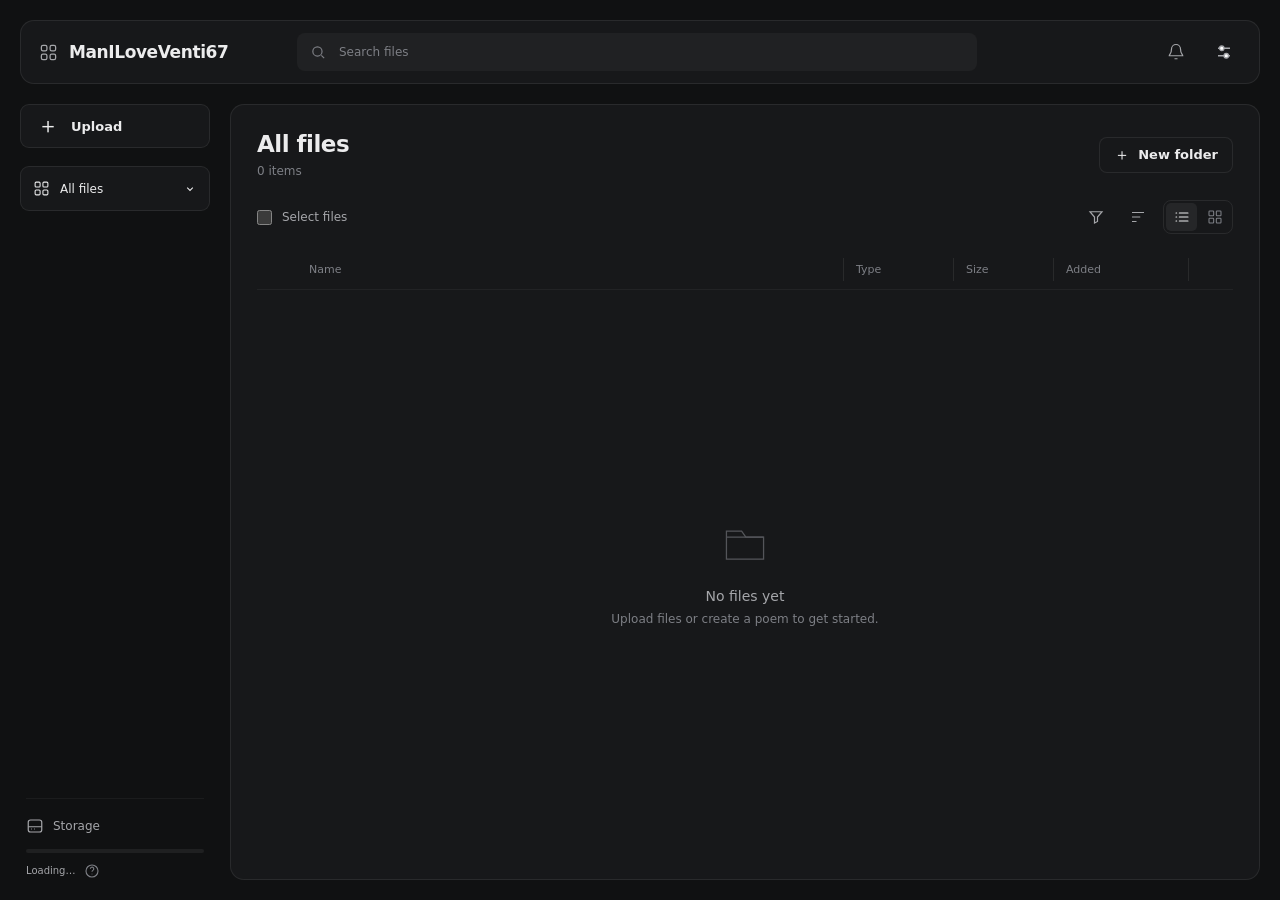
==== commit 29a1d0e2: "Refine sharing UI, support images and poems, and add private metadata-stripped copies" ====
--- a/static/index.html
+++ b/static/index.html
@@ -1,18 +1,18 @@
 <!doctype html>
 <html lang="en" data-theme="dark" data-motion="full"><head><meta charset="utf-8"><meta name="viewport" content="width=device-width,initial-scale=1"><meta name="robots" content="noindex,nofollow"><title>MILV67</title>
-<link rel="stylesheet" href="/static/files.css?v=storage-6"><link rel="stylesheet" href="/ventilover67adminlogin/assets/auth-ui.css?v=files-1">
-<script src="/ventilover67adminlogin/assets/auth-ui.js?v=files-3" defer></script><script src="/static/files.js?v=storage-6" defer></script></head>
+<link rel="stylesheet" href="/static/files.css?v=sharing-9"><link rel="stylesheet" href="/ventilover67adminlogin/assets/auth-ui.css?v=files-1">
+<script src="/ventilover67adminlogin/assets/auth-ui.js?v=files-3" defer></script><script src="/static/files.js?v=sharing-9" defer></script><link rel="icon" type="image/png" href="/favicon.png?v=venti-1"></head>
 <body class="file-manager">
 <header class="app-header"><a class="wordmark" href="/MILV67"><svg viewBox="0 0 24 24" fill="none" stroke="currentColor" stroke-width="1.6" aria-hidden="true"><rect x="3" y="3" width="7" height="7" rx="2"/><rect x="14" y="3" width="7" height="7" rx="2"/><rect x="3" y="14" width="7" height="7" rx="2"/><rect x="14" y="14" width="7" height="7" rx="2"/></svg><span>ManILoveVenti67</span></a>
 <label class="search-box"><svg viewBox="0 0 24 24" fill="none" stroke="currentColor" stroke-width="1.7" aria-hidden="true"><circle cx="10.5" cy="10.5" r="6.5"/><path d="m16 16 4 4"/></svg><input type="search" id="file-search" placeholder="Search files" aria-label="Search files"></label>
 <button id="notifications-toggle" class="icon-button notifications-toggle" aria-label="Notifications" title="Notifications" aria-expanded="false" aria-controls="notifications-panel"><svg viewBox="0 0 24 24" fill="none" stroke="currentColor" stroke-width="1.6" aria-hidden="true"><path d="M18 8a6 6 0 0 0-12 0c0 7-3 7-3 9h18c0-2-3-2-3-9M10 21h4"/></svg><span id="notifications-badge" class="notifications-badge" hidden>0</span></button><button id="admin-toggle" class="icon-button" title="Menu" aria-label="Menu" aria-haspopup="dialog" aria-controls="auth-page" aria-expanded="false"><svg viewBox="0 0 24 24" fill="none" stroke="currentColor" stroke-width="1.7" aria-hidden="true"><path d="M4 7h16M4 17h16"/><circle cx="9" cy="7" r="3" fill="white"/><circle cx="15" cy="17" r="3" fill="white"/></svg></button></header>
-<div class="workspace"><aside class="sidebar"><button class="upload-button" id="open-upload"><span aria-hidden="true">＋</span> Upload</button><nav class="category-control" aria-label="File types"><button id="category-toggle" class="category-toggle" aria-expanded="false" aria-controls="category-menu"><svg viewBox="0 0 24 24" fill="none" stroke="currentColor" stroke-width="1.5" aria-hidden="true"><rect x="3" y="3" width="7" height="7" rx="1.5"/><rect x="14" y="3" width="7" height="7" rx="1.5"/><rect x="3" y="14" width="7" height="7" rx="1.5"/><rect x="14" y="14" width="7" height="7" rx="1.5"/></svg><span id="category-label">All files</span><svg class="category-chevron" viewBox="0 0 20 20" fill="none" stroke="currentColor" stroke-width="1.5" aria-hidden="true"><path d="m6 8 4 4 4-4"/></svg></button><div id="category-menu" class="category-menu" hidden><button data-filter="all" aria-current="page">All files</button><button data-filter="folder">Folders</button><button data-filter="video">Videos</button><button data-filter="image">Images</button><button data-filter="poem">Poems</button></div></nav><section id="folder-shortcuts" class="folder-shortcuts" aria-label="Folder destinations" hidden><h2>Folders</h2><div id="folder-shortcut-list"></div></section><section class="storage-meter" id="storage-meter" aria-label="Storage"><div class="storage-heading"><svg viewBox="0 0 24 24" fill="none" stroke="currentColor" stroke-width="1.6" aria-hidden="true"><rect x="3" y="4" width="18" height="16" rx="3"/><path d="M3 13h18M7 16h1M11 16h1"/></svg><span>Storage</span><span id="storage-percent"></span></div><div class="storage-track" role="progressbar" aria-label="Storage used" aria-valuemin="0" aria-valuemax="100" aria-valuenow="0"><span id="storage-fill"></span></div><p id="storage-summary">Loading…</p><small id="storage-reserve"></small></section></aside>
+<div class="workspace"><aside class="sidebar"><button class="upload-button" id="open-upload"><span aria-hidden="true">＋</span> Upload</button><nav class="category-control" aria-label="File types"><button id="category-toggle" class="category-toggle" aria-expanded="false" aria-controls="category-menu"><svg viewBox="0 0 24 24" fill="none" stroke="currentColor" stroke-width="1.5" aria-hidden="true"><rect x="3" y="3" width="7" height="7" rx="1.5"/><rect x="14" y="3" width="7" height="7" rx="1.5"/><rect x="3" y="14" width="7" height="7" rx="1.5"/><rect x="14" y="14" width="7" height="7" rx="1.5"/></svg><span id="category-label">All files</span><svg class="category-chevron" viewBox="0 0 20 20" fill="none" stroke="currentColor" stroke-width="1.5" aria-hidden="true"><path d="m6 8 4 4 4-4"/></svg></button><div id="category-menu" class="category-menu" aria-hidden="true" inert><div class="category-branches"><button data-filter="all" aria-current="page">All files</button><button data-filter="folder">Folders</button><button data-filter="video">Videos</button><button data-filter="image">Images</button><button data-filter="poem">Poems</button></div></div></nav><section id="folder-shortcuts" class="folder-shortcuts" aria-label="Folder destinations" hidden><h2>Folders</h2><div id="folder-shortcut-list"></div></section><section class="storage-meter" id="storage-meter" aria-label="Storage"><div class="storage-heading"><svg viewBox="0 0 24 24" fill="none" stroke="currentColor" stroke-width="1.6" aria-hidden="true"><rect x="3" y="4" width="18" height="16" rx="3"/><path d="M3 13h18M7 16h1M11 16h1"/></svg><span>Storage</span><span id="storage-percent"></span></div><div class="storage-track" role="progressbar" aria-label="Storage used" aria-valuemin="0" aria-valuemax="100" aria-valuenow="0"><span id="storage-fill"></span></div><div class="storage-summary-row"><p id="storage-summary">Loading…</p><span class="storage-help"><button class="storage-info" type="button" aria-label="About reserved storage" aria-describedby="storage-reserve"><svg viewBox="0 0 20 20" fill="none" stroke="currentColor" stroke-width="1.4" aria-hidden="true"><circle cx="10" cy="10" r="7.5"/><path d="M8 7.3a2.1 2.1 0 1 1 3.4 1.6c-.9.5-1.4.9-1.4 2.1"/><circle cx="10" cy="13.7" r=".6" fill="currentColor" stroke="none"/></svg></button><span id="storage-reserve" role="tooltip"></span></span></div></section></aside>
 <main class="file-area"><div class="list-heading"><div><button id="folder-back" class="folder-back" type="button" hidden><svg viewBox="0 0 24 24" fill="none" stroke="currentColor" stroke-width="1.6" aria-hidden="true"><path d="m10 5-7 7 7 7M3 12h18"/></svg><span>All files</span></button><h1 id="list-title">All files</h1><p id="file-summary" aria-live="polite">Loading…</p><p id="folder-about" class="folder-about" hidden></p></div><button id="create-folder-btn" class="new-folder-button" type="button" aria-label="New folder" title="New folder"><span class="plus-icon" aria-hidden="true">＋</span><span>New folder</span></button></div>
 <p id="load-error" role="alert" hidden></p><button id="retry-load" class="quiet-button" hidden>Retry</button>
 <div class="view-toolbar"><div class="selection-tools"><label class="select-all-label"><input id="select-all" type="checkbox" aria-label="Select all visible files"><span id="selection-count">Select files</span></label><button id="clear-selection" class="quiet-button" hidden>Clear</button><button id="bulk-move" class="quiet-button bulk-action" aria-label="Move selected files" title="Move selected files" hidden>Move</button><button id="bulk-delete" class="icon-button danger" aria-label="Delete selected files" title="Delete selected files" hidden></button></div><div class="view-controls"><button id="filter-toggle" class="icon-button" aria-label="Filter files" title="Filter files" aria-expanded="false" aria-controls="filter-panel"><svg viewBox="0 0 24 24" fill="none" stroke="currentColor" stroke-width="1.6" aria-hidden="true"><path d="M4 5h16l-6 7v6l-4 2v-8z"/></svg></button><div class="sort-control" id="sort-control"><button id="sort-toggle" class="icon-button sort-toggle" type="button" aria-label="Sort files" title="Sort files (Newest first)" aria-haspopup="listbox" aria-expanded="false" aria-controls="sort-menu"><svg class="sort-symbol" viewBox="0 0 24 24" fill="none" stroke="currentColor" stroke-width="1.6" aria-hidden="true"><path d="M4 6h16M4 12h11M4 18h6"/></svg><span id="sort-current" style="display:none;">Newest first</span></button><ul id="sort-menu" class="sort-menu" role="listbox" aria-label="Sort files" hidden><li role="presentation"><button type="button" role="option" data-sort="newest" aria-selected="true">Newest first<span class="sort-check" aria-hidden="true">✓</span></button></li><li role="presentation"><button type="button" role="option" data-sort="name" aria-selected="false">Name<span class="sort-check" aria-hidden="true">✓</span></button></li><li role="presentation"><button type="button" role="option" data-sort="size" aria-selected="false">Largest first<span class="sort-check" aria-hidden="true">✓</span></button></li></ul></div><div class="segmented" aria-label="View"><button id="view-list" aria-label="List view" aria-pressed="true"></button><button id="view-grid" aria-label="Grid view" aria-pressed="false"></button></div></div></div>
 <section id="filter-panel" class="filter-panel" aria-label="Filters" hidden><label>Type<select id="filter-type"><option value="all">All types</option><option value="folder">Folders</option><option value="image">Images</option><option value="video">Videos</option><option value="poem">Poems</option></select></label><label>Added<select id="filter-date"><option value="all">Any time</option><option value="1">Past 24 hours</option><option value="7">Past 7 days</option><option value="30">Past 30 days</option></select></label><label>Size<select id="filter-size"><option value="all">Any size</option><option value="small">Under 1 MB</option><option value="medium">1–25 MB</option><option value="large">Over 25 MB</option></select></label><button id="clear-filters" class="quiet-button">Clear filters</button></section><div class="table-scroll" id="list-view"><table id="files-table"><colgroup><col style="width:40px"><col id="col-name"><col id="col-type" style="width:110px"><col id="col-size" style="width:100px"><col id="col-added" style="width:135px"><col style="width:44px"></colgroup><thead><tr><th aria-label="Selection"></th><th scope="col">Name<span class="column-resizer" role="separator" tabindex="0" aria-label="Resize name column" aria-orientation="vertical" data-column="name"></span></th><th scope="col">Type<span class="column-resizer" role="separator" tabindex="0" aria-label="Resize type column" aria-orientation="vertical" data-column="type"></span></th><th scope="col">Size<span class="column-resizer" role="separator" tabindex="0" aria-label="Resize size column" aria-orientation="vertical" data-column="size"></span></th><th scope="col">Added<span class="column-resizer" role="separator" tabindex="0" aria-label="Resize added column" aria-orientation="vertical" data-column="added"></span></th><th aria-label="Actions"></th></tr></thead><tbody id="file-list"></tbody></table></div><div id="grid-view" class="file-grid" hidden></div>
 <div id="empty-state" class="empty-state" hidden><svg viewBox="0 0 64 64" fill="none" stroke="currentColor" stroke-width="1.5" aria-hidden="true"><path d="M10 18h18l5 7h21v26H10z"/><path d="M10 25h44"/></svg><h2>No files yet</h2><p>Upload a file to get started.</p></div></main></div>
-<dialog id="preview-dialog" class="preview-dialog"><header class="dialog-heading"><h2 id="preview-title"></h2><div class="preview-tools"><button id="metadata-toggle" class="icon-button" aria-label="Show metadata" aria-expanded="false" title="Metadata"></button><button id="delete-file" class="icon-button danger" aria-label="Delete file" title="Delete"></button><button class="icon-button" id="close-preview" aria-label="Close preview">×</button></div></header><div class="preview-layout"><div class="preview-stage"><div id="preview-content" class="preview-content"></div><button id="preview-previous" class="preview-step preview-step--previous" type="button" aria-label="Previous file" title="Previous file" hidden><svg viewBox="0 0 24 24" fill="none" stroke="currentColor" stroke-width="1.7" aria-hidden="true"><path d="m15 5-7 7 7 7"/></svg></button><button id="preview-next" class="preview-step preview-step--next" type="button" aria-label="Next file" title="Next file" hidden><svg viewBox="0 0 24 24" fill="none" stroke="currentColor" stroke-width="1.7" aria-hidden="true"><path d="m9 5 7 7-7 7"/></svg></button><div id="zoom-tools" class="zoom-tools" hidden><button id="zoom-out" class="icon-button" aria-label="Zoom out">−</button><button id="zoom-reset" class="quiet-button">Fit</button><button id="zoom-in" class="icon-button" aria-label="Zoom in">＋</button></div><p id="preview-error" role="alert" hidden></p></div><aside class="file-details" id="metadata-panel" hidden><h3>Metadata</h3><dl id="preview-details"></dl><a id="download-file" class="quiet-button metadata-download" download aria-label="Download original"></a></aside></div></dialog>
+<dialog id="preview-dialog" class="preview-dialog"><header class="dialog-heading"><h2 id="preview-title"></h2><div class="preview-tools"><button id="metadata-toggle" class="icon-button" aria-label="Show metadata" aria-expanded="false" title="Metadata"></button><button id="preview-share" class="icon-button" aria-label="Share file" title="Share" hidden><svg viewBox="0 0 24 24" fill="none" stroke="currentColor" stroke-width="1.6" aria-hidden="true"><circle cx="18" cy="5" r="3"/><circle cx="6" cy="12" r="3"/><circle cx="18" cy="19" r="3"/><path d="m8.6 10.5 6.8-4M8.6 13.5l6.8 4"/></svg></button><button id="delete-file" class="icon-button danger" aria-label="Delete file" title="Delete"></button><button class="icon-button" id="close-preview" aria-label="Close preview">×</button></div></header><div class="preview-layout"><div class="preview-stage"><div id="preview-content" class="preview-content"></div><button id="preview-previous" class="preview-step preview-step--previous" type="button" aria-label="Previous file" title="Previous file" hidden><svg viewBox="0 0 24 24" fill="none" stroke="currentColor" stroke-width="1.7" aria-hidden="true"><path d="m15 5-7 7 7 7"/></svg></button><button id="preview-next" class="preview-step preview-step--next" type="button" aria-label="Next file" title="Next file" hidden><svg viewBox="0 0 24 24" fill="none" stroke="currentColor" stroke-width="1.7" aria-hidden="true"><path d="m9 5 7 7-7 7"/></svg></button><div id="zoom-tools" class="zoom-tools" hidden><button id="zoom-out" class="icon-button" aria-label="Zoom out">−</button><button id="zoom-reset" class="quiet-button">Fit</button><button id="zoom-in" class="icon-button" aria-label="Zoom in">＋</button></div><p id="preview-error" role="alert" hidden></p></div><aside class="file-details" id="metadata-panel" hidden><h3>Metadata</h3><dl id="preview-details"></dl><a id="download-file" class="quiet-button metadata-download" download aria-label="Download original"></a></aside></div></dialog>
 <dialog id="upload-dialog" class="upload-dialog"><header class="dialog-heading"><h2>Upload</h2><button id="close-upload" class="icon-button" aria-label="Close upload">×</button></header><div class="upload-modes"><button id="mode-file" aria-pressed="true">Files</button><button id="mode-poem" aria-pressed="false">Poem</button></div>
 <form id="file-upload-form"><label class="file-picker" id="file-drop"><span class="picker-icon" aria-hidden="true">＋</span><strong id="file-selection">Drop files here or browse</strong><span>Images and videos · up to 25 MB / 500 MB</span><input id="upload-file" type="file" accept=".mp4,.mov,.webm,.jpg,.jpeg,.png,.webp" multiple required></label><label class="field-label">Title <input id="upload-title" type="text" maxlength="200" placeholder="Use filename"><small id="title-hint" hidden>Each file keeps its own filename as the title.</small></label><label class="field-label">Description <textarea id="upload-description" rows="3" maxlength="10000" placeholder="Optional"></textarea></label><button id="upload-submit" class="primary-button" type="submit">Upload</button></form>
 <form id="poem-upload-form" hidden><label class="field-label">Title<input id="poem-title" required maxlength="200"></label><label class="field-label">Content<textarea id="poem-content" required rows="8"></textarea></label><div class="field-pair"><label class="field-label">Mood<input id="poem-mood" placeholder="Optional"></label><label class="field-label">Tags<input id="poem-tags" placeholder="Optional"></label></div><button id="poem-submit" class="primary-button" type="submit">Save poem</button></form>
@@ -53,14 +53,14 @@
   </section>
 
 
-<div id="file-menu" class="file-menu" role="menu" aria-label="File actions" hidden><button role="menuitem" data-action="open">Open</button><button role="menuitem" data-action="edit">Edit</button><button role="menuitem" data-action="move">Move to folder</button><button role="menuitem" data-action="details">Details</button><button role="menuitem" data-action="share">Share video</button><button role="menuitem" data-action="select">Select</button><button role="menuitem" data-action="delete" class="danger">Delete</button></div>
+<div id="file-menu" class="file-menu" role="menu" aria-label="File actions" hidden><button role="menuitem" data-action="open">Open</button><button role="menuitem" data-action="edit">Edit</button><button role="menuitem" data-action="move">Move to folder</button><button role="menuitem" data-action="details">Details</button><button role="menuitem" data-action="share">Share file</button><button role="menuitem" data-action="select">Select</button><button role="menuitem" data-action="delete" class="danger">Delete</button></div>
 <dialog id="delete-dialog" class="small-dialog"><form id="delete-form"><header class="dialog-heading"><h2>Delete files?</h2><button type="button" class="icon-button" data-close="delete-dialog" aria-label="Cancel deletion">×</button></header><div class="dialog-body"><p id="delete-message"></p><p class="muted">This permanently removes the selected files and their metadata.</p><p id="delete-error" role="alert" hidden></p></div><footer class="dialog-footer"><button type="button" class="quiet-button" data-close="delete-dialog">Cancel</button><button id="confirm-delete" class="danger-button" type="submit">Delete</button></footer></form></dialog>
 <dialog id="edit-dialog" class="small-dialog"><form id="edit-form"><header class="dialog-heading"><h2>Edit details</h2><button type="button" class="icon-button" data-close="edit-dialog" aria-label="Close edit">×</button></header><div class="dialog-body"><label class="field-label">Title<input id="edit-title" required maxlength="200"></label><label class="field-label" id="edit-description-label">Description<textarea id="edit-description" maxlength="10000" rows="4"></textarea></label><div id="edit-poem-fields" hidden><label class="field-label">Content<textarea id="edit-content" rows="7" maxlength="100000"></textarea></label><div class="field-pair"><label class="field-label">Mood<input id="edit-mood"></label><label class="field-label">Tags<input id="edit-tags"></label></div></div><p id="edit-error" role="alert" hidden></p></div><footer class="dialog-footer"><button type="button" class="quiet-button" data-close="edit-dialog">Cancel</button><button type="submit" class="primary-button">Save changes</button></footer></form></dialog>
-<dialog id="preferences-dialog" class="small-dialog"><header class="dialog-heading"><h2>Settings</h2><button class="icon-button" data-close="preferences-dialog" aria-label="Close Settings">×</button></header><div class="dialog-body preferences"><div class="preference-row"><div><strong>Animations</strong><p>Menus, panels, and interactions</p></div><label class="switch"><input id="motion-toggle" type="checkbox" role="switch" aria-label="Animations" checked><span></span></label><span id="motion-label" hidden>On</span></div><div class="preference-row"><div><strong>Compact</strong><p>Smaller rows and cards</p></div><label class="switch"><input id="default-density" type="checkbox" role="switch" aria-label="Compact"><span></span></label></div><button id="reset-columns" class="quiet-button">Reset column widths</button></div></dialog>
+<dialog id="preferences-dialog" class="small-dialog"><header class="dialog-heading"><h2>Settings</h2><button class="icon-button" data-close="preferences-dialog" aria-label="Close Settings">×</button></header><div class="dialog-body preferences"><div class="preference-row"><div><strong>Animations</strong><p>Menus, panels, and interactions</p></div><label class="switch"><input id="motion-toggle" type="checkbox" role="switch" aria-label="Animations" checked><span></span></label><span id="motion-label" hidden>On</span></div><div class="preference-row"><div><strong>Compact</strong><p>Smaller rows and cards</p></div><label class="switch"><input id="default-density" type="checkbox" role="switch" aria-label="Compact"><span></span></label></div><button id="manage-shares" class="quiet-button">Shared links</button><button id="reset-columns" class="quiet-button">Reset column widths</button></div></dialog>
 <dialog id="easter-dialog" class="small-dialog"><header class="dialog-heading"><h2>Easter egg</h2><button class="icon-button" id="close-easter" aria-label="Close Easter egg">×</button></header><div class="dialog-body"><p id="easter-status" role="status">Connecting…</p><section id="easter-account" hidden><div class="profile-heading"><span class="profile-monogram" aria-hidden="true"></span><div><p class="eyebrow">Connected account</p><h3 id="easter-name"></h3></div></div><div class="profile-stats"><div><span>Account ID</span><strong id="easter-id"></strong></div><div><span>Favorites</span><strong id="easter-count"></strong></div></div></section><button id="retry-easter" class="quiet-button">Refresh connection</button></div></dialog>
 
 <dialog id="folder-dialog" class="small-dialog"><form id="folder-form"><header class="dialog-heading"><h2 id="folder-dialog-title">New folder</h2><button type="button" class="icon-button" data-close="folder-dialog" aria-label="Cancel">×</button></header><div class="dialog-body"><label class="field-label">Folder name<input id="folder-name-input" required maxlength="80" placeholder="e.g. Portfolio Shoots" autocomplete="off"></label><div class="folder-custom-preview"><svg viewBox="0 0 24 24" fill="none" stroke="currentColor" stroke-width="1.5" aria-hidden="true"><path d="M3 5h6l2 2h10v13H3z"/></svg><strong id="folder-preview-name">New folder</strong></div><label class="field-label">Tag<input id="folder-tag-input" maxlength="80" placeholder="Optional" autocomplete="off"></label><label class="field-label">Description<textarea id="folder-description-input" maxlength="2000" rows="3" placeholder="Optional"></textarea></label><fieldset class="folder-color-field"><legend>Color</legend><div class="folder-color-options"><button type="button" class="color-swatch" data-folder-color="#9ca3af" aria-label="Gray" aria-pressed="false" style="--swatch:#9ca3af"></button><button type="button" class="color-swatch" data-folder-color="#69a5ef" aria-label="Blue" aria-pressed="false" style="--swatch:#69a5ef"></button><button type="button" class="color-swatch" data-folder-color="#aa8beb" aria-label="Purple" aria-pressed="false" style="--swatch:#aa8beb"></button><button type="button" class="color-swatch" data-folder-color="#e4a260" aria-label="Amber" aria-pressed="false" style="--swatch:#e4a260"></button><button type="button" class="color-swatch" data-folder-color="#67ba98" aria-label="Green" aria-pressed="false" style="--swatch:#67ba98"></button><button type="button" class="color-swatch" data-folder-color="#e38899" aria-label="Rose" aria-pressed="false" style="--swatch:#e38899"></button><label class="custom-color" title="Custom color"><input id="folder-color-input" type="color" value="#9ca3af" aria-label="Custom folder color"><span>Custom</span></label></div></fieldset><p id="folder-error" role="alert" class="error-text" hidden></p></div><footer class="dialog-footer"><button type="button" class="quiet-button" data-close="folder-dialog">Cancel</button><button id="folder-submit-btn" class="primary-button" type="submit">Save</button></footer></form></dialog>
 <dialog id="delete-folder-dialog" class="small-dialog"><form id="delete-folder-form"><header class="dialog-heading"><h2>Delete folder?</h2><button type="button" class="icon-button" data-close="delete-folder-dialog" aria-label="Cancel">×</button></header><div class="dialog-body"><p id="delete-folder-message"></p><p class="muted">Files inside this folder will not be deleted; they will be moved to the main library.</p><p id="delete-folder-error" role="alert" class="error-text" hidden></p></div><footer class="dialog-footer"><button type="button" class="quiet-button" data-close="delete-folder-dialog">Cancel</button><button id="confirm-delete-folder" class="danger-button" type="submit">Delete folder</button></footer></form></dialog>
 <dialog id="move-dialog" class="small-dialog"><form id="move-form"><header class="dialog-heading"><h2>Move to folder</h2><button type="button" class="icon-button" data-close="move-dialog" aria-label="Cancel">×</button></header><div class="dialog-body"><p id="move-dialog-desc" class="muted">Select a destination folder:</p><div id="move-folder-options" class="move-folder-options" role="radiogroup"></div><p id="move-error" role="alert" class="error-text" hidden></p></div><footer class="dialog-footer"><button type="button" class="quiet-button" data-close="move-dialog">Cancel</button><button id="confirm-move" class="primary-button" type="submit">Move</button></footer></form></dialog>
 <div id="page-drop-hint" class="page-drop-hint" aria-hidden="true"><div><span class="drop-symbol">↓</span><strong id="page-drop-label">Drop to upload</strong><span>Original files, saved securely</span></div></div><div id="move-toast" class="move-toast" role="status" hidden></div><section id="notifications-panel" class="notifications-panel" aria-label="Notifications" hidden><header><h2>Notifications</h2><button id="notifications-read-all" class="notification-read-all" type="button">Mark all as read</button></header><div id="notifications-list" class="notifications-list" aria-live="polite"><p class="notifications-empty">No notifications yet.</p></div></section><dialog id="details-dialog" class="small-dialog"><header class="dialog-heading"><h2 id="details-title">Details</h2><button class="icon-button" data-close="details-dialog" aria-label="Close details">×</button></header><div class="dialog-body"><dl id="details-fields" class="standalone-details"></dl><p id="details-status" class="muted" role="status"></p></div></dialog>
-<dialog id="share-dialog" class="small-dialog"><header class="dialog-heading"><h2>Share video</h2><button class="icon-button" data-close="share-dialog" aria-label="Close sharing">×</button></header><div class="dialog-body"><strong id="share-title" class="share-title"></strong><div class="preference-row"><div><strong>Shared view</strong><p>Anyone with the link can watch</p></div><label class="switch"><input id="share-enabled" type="checkbox" role="switch" aria-label="Shared view"><span></span></label></div><label class="field-label">Link expiry<select id="share-expiry"><option value="86400">1 day</option><option value="604800" selected>7 days</option><option value="2592000">30 days</option><option value="0">No expiry</option></select></label><p id="share-status" class="muted" role="status"></p><div id="share-link-row" class="share-link-row" hidden><input id="share-link" readonly aria-label="Share link"><button id="share-copy" class="quiet-button">Copy link</button></div><button id="share-create" class="primary-button">Create link</button><p id="share-error" class="error-text" role="alert" hidden></p></div></dialog></body></html>
+<dialog id="share-dialog" class="small-dialog"><header class="dialog-heading"><h2>Share file</h2><button class="icon-button" data-close="share-dialog" aria-label="Close sharing">×</button></header><div class="dialog-body"><strong id="share-title" class="share-title"></strong><div class="preference-row"><div><strong>Shared view</strong><p>Anyone with the link can view</p></div><label class="switch"><input id="share-enabled" type="checkbox" role="switch" aria-label="Shared view"><span></span></label></div><div class="preference-row"><div><strong>Details and download</strong><p>Show limited metadata and a download link</p></div><label class="switch"><input id="share-details" type="checkbox" role="switch" aria-label="Details and download"><span></span></label></div><div id="share-clean-row" class="preference-row" hidden><div><strong>Remove embedded metadata</strong><p>Use a separate cleaned copy for shared viewing and downloads</p></div><label class="switch"><input id="share-clean" type="checkbox" role="switch" aria-label="Remove embedded metadata"><span></span></label></div><label class="field-label">Link expiry<select id="share-expiry"><option value="86400">1 day</option><option value="604800" selected>7 days</option><option value="2592000">30 days</option><option value="0">No expiry</option></select></label><p id="share-status" class="muted" role="status"></p><div id="share-link-row" class="share-link-row" hidden><input id="share-link" readonly aria-label="Share link"><button id="share-copy" class="quiet-button">Copy link</button></div><button id="share-create" class="primary-button">Create link</button><p id="share-error" class="error-text" role="alert" hidden></p></div></dialog><dialog id="shared-links-dialog" class="small-dialog"><header class="dialog-heading"><h2>Shared links</h2><button class="icon-button" data-close="shared-links-dialog" aria-label="Close shared links">×</button></header><div class="dialog-body"><p class="muted">Revoking a link stops new access to its file.</p><div id="shared-links-list" class="shared-links-list" aria-live="polite"></div></div></dialog></body></html>
--- a/static/files.css
+++ b/static/files.css
@@ -114,3 +114,9 @@
 .sidebar .category-control{position:relative;display:block;padding:0;margin-top:18px;border:0;background:none}.sidebar .category-toggle{display:flex;align-items:center;gap:10px;height:45px;padding:0 12px;background:var(--surface);border:1px solid var(--border);border-radius:9px;color:var(--fg);font-size:12px}.category-toggle>svg{width:17px;height:17px}.category-toggle .category-chevron{width:14px;height:14px;margin-left:auto}.category-toggle[aria-expanded=true] .category-chevron{rotate:180deg}.category-menu{position:absolute;left:0;right:0;top:calc(100% + 7px);z-index:45;display:grid;gap:2px;padding:5px;background:var(--popup);border:1px solid var(--border);border-radius:10px;box-shadow:0 15px 36px #0005;backdrop-filter:blur(28px);-webkit-backdrop-filter:blur(28px)}.sidebar .category-menu button{height:36px;padding:0 12px}.storage-meter{margin:24px 6px 0;padding-top:18px;border-top:1px solid var(--line)}.storage-heading{display:flex;align-items:center;gap:9px;color:var(--muted);font-size:12px}.storage-heading svg{width:18px;height:18px}.storage-heading #storage-percent{margin-left:auto;font-size:10px;color:var(--quiet);font-variant-numeric:tabular-nums}.storage-track{height:4px;background:var(--selected);border-radius:6px;margin-top:14px;overflow:hidden}.storage-track>span{display:block;height:100%;width:0;background:#b7c9f2;border-radius:6px}.storage-meter p{font-size:10px;line-height:1.7;color:var(--muted);margin:8px 0 3px;font-variant-numeric:tabular-nums}.storage-meter small{font-size:9px;line-height:1.5;color:var(--quiet);display:block}.storage-low .storage-track>span{background:var(--danger)}.video-duration{position:absolute;bottom:7px;right:7px;z-index:2;padding:3px 5px;border-radius:4px;background:#0b0c10b8;color:#f7f7fa;font-size:10px;line-height:12px;font-variant-numeric:tabular-nums;pointer-events:none}.duration-meta{font-size:inherit;color:var(--quiet);font-variant-numeric:tabular-nums}.standalone-details{display:grid;grid-template-columns:116px minmax(0,1fr);gap:15px 16px}.standalone-details dt,.standalone-details dd{margin:0;line-height:1.6}.standalone-details dt{font-size:11px}.standalone-details dd{font-size:12px}#details-status:empty{display:none}.share-title{font-size:14px;font-weight:500;overflow-wrap:anywhere}.share-link-row{display:flex;align-items:center;gap:8px}.share-link-row input{min-width:0;flex:1;width:100%;height:36px;padding:8px 10px;border:1px solid var(--border);border-radius:7px;background:var(--input);color:var(--fg);font-size:11px}.share-link-row button{flex:none}#share-dialog .preference-row{padding-top:0}#share-create{justify-self:end}#share-dialog .dialog-body{gap:16px}.file-menu{max-height:calc(100dvh - 20px);overflow:auto}[data-motion=full] .category-menu:not([hidden]){animation:enter .18s ease-out}
 @media(max-width:760px){.sidebar .category-control{display:block;margin:0;max-width:210px}.sidebar .category-toggle{height:40px;text-align:left;font-size:12px}.sidebar{grid-template-columns:115px minmax(0,1fr);align-items:start}.sidebar .folder-shortcuts{grid-column:1/-1}.storage-meter{grid-column:1/-1;margin:1px 4px 0;padding:12px 0 0;max-width:100%}.storage-heading{font-size:11px}.storage-track{margin-top:9px}.storage-meter p{display:inline-block;margin-right:9px}.storage-meter small{display:inline;font-size:9px}.sidebar #folder-shortcut-list{max-width:calc(100vw - 30px)}.standalone-details{grid-template-columns:95px minmax(0,1fr);gap:12px}.category-menu{min-width:165px;right:0;left:auto}}
 
+
+/* Category tree stays in the document flow; its height moves the folder list. */
+.sidebar{display:flex;flex-direction:column;position:sticky;top:20px;height:calc(100dvh - 124px);align-self:start}.sidebar>.upload-button,.sidebar>.category-control{flex:none}.sidebar .category-control{margin-bottom:0}.sidebar .category-menu{position:static;display:grid;grid-template-rows:0fr;padding:0;border:0;border-radius:0;box-shadow:none;background:none;backdrop-filter:none;-webkit-backdrop-filter:none;overflow:hidden;opacity:0;visibility:hidden;animation:none!important;min-width:0}.category-branches{min-height:0;overflow:hidden;position:relative;padding:0 0 0 24px}.sidebar .category-control.expanded .category-menu{grid-template-rows:1fr;opacity:1;visibility:visible}.category-branches:before{content:"";position:absolute;top:12px;bottom:17px;left:11px;width:1px;background:var(--border)}.sidebar .category-menu button{position:relative;display:block;margin-top:3px;height:35px;padding-left:12px}.sidebar .category-menu button:first-child{margin-top:10px}.sidebar .category-menu button:before{content:"";position:absolute;left:-13px;top:17px;width:12px;height:1px;background:var(--border)}.sidebar .folder-shortcuts{overflow:auto;min-height:0;flex:0 1 auto}.sidebar .storage-meter{flex:none;margin: auto 6px 0;padding-top:18px}.storage-summary-row{display:flex;align-items:center;gap:7px}.storage-summary-row p{margin:8px 0 0}.storage-help{display:inline-flex;position:relative;margin-top:8px}.storage-info{display:inline-flex;align-items:center;justify-content:center;width:19px;height:19px;padding:1px;border:0;background:none;color:var(--quiet)}.storage-info svg{width:16px;height:16px}.storage-help [role=tooltip]{display:none;position:absolute;left:-8px;bottom:calc(100% + 9px);width:218px;padding:10px 12px;background:var(--popup);color:var(--muted);border:1px solid var(--border);border-radius:8px;box-shadow:0 8px 24px #0003;font-size:11px;line-height:1.6;z-index:50;backdrop-filter:blur(24px)}.storage-help:hover [role=tooltip],.storage-help:focus-within [role=tooltip]{display:block}.shared-links-list{display:grid;gap:0;max-height:50dvh;overflow:auto}.shared-link-entry{display:flex;align-items:center;gap:12px;padding:14px 0;border-bottom:1px solid var(--border);flex-wrap:wrap}.shared-link-info{flex:1;min-width:0;display:grid;gap:5px}.shared-link-info strong{font-size:12px;font-weight:500;overflow-wrap:anywhere}.shared-link-info small{font-size:11px}.shared-link-entry .error-text{width:100%;margin:0}[data-motion=full] .category-menu{transition:grid-template-rows .22s ease,opacity .18s ease,visibility .22s}[data-motion=reduced] .category-menu{transition:none}.preview-dialog .preview-tools{flex:none}
+@media(max-width:760px){.sidebar{display:grid;position:static;height:auto}.sidebar .category-menu{width:100%}.sidebar .storage-meter{margin:8px 4px 0;padding-top:12px}.storage-summary-row{justify-content:flex-start}.storage-summary-row p{margin-top:5px}.storage-help{margin-top:5px}.storage-help [role=tooltip]{left:auto;right:0}.preview-dialog .dialog-heading h2{max-width:calc(100% - 145px)}}
+
+.category-branches{padding-left:34px}.category-branches:before{left:21px;background:color-mix(in srgb,var(--muted) 35%,transparent)}.sidebar .category-menu button:before{background:color-mix(in srgb,var(--muted) 35%,transparent)}
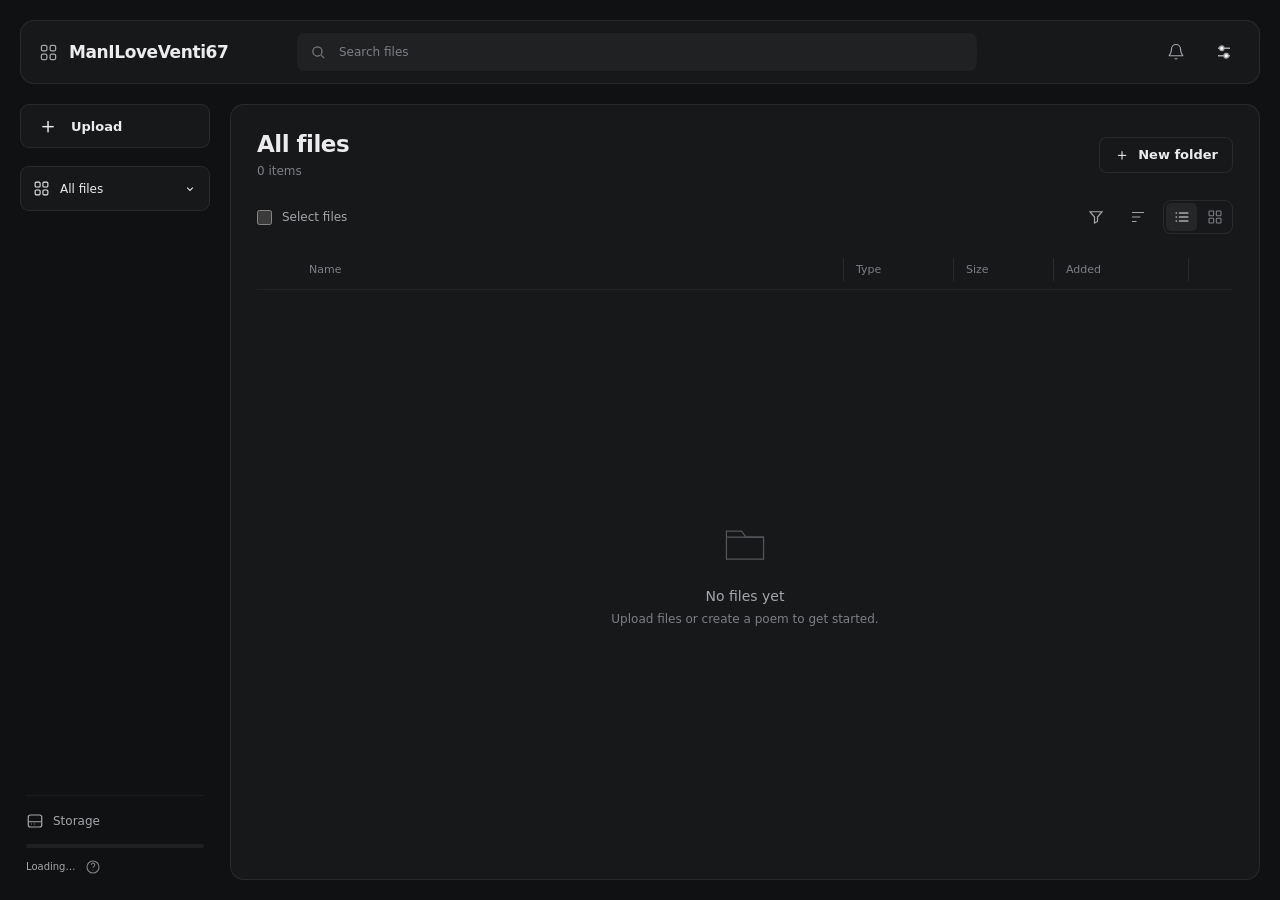
==== commit af1ccaae: "Add folder-content deletion choice, refine settings/tooltips, fix preview fit and remove unused inte" ====
--- a/static/index.html
+++ b/static/index.html
@@ -1,7 +1,7 @@
 <!doctype html>
 <html lang="en" data-theme="dark" data-motion="full"><head><meta charset="utf-8"><meta name="viewport" content="width=device-width,initial-scale=1"><meta name="robots" content="noindex,nofollow"><title>MILV67</title>
-<link rel="stylesheet" href="/static/files.css?v=sharing-9"><link rel="stylesheet" href="/ventilover67adminlogin/assets/auth-ui.css?v=files-1">
-<script src="/ventilover67adminlogin/assets/auth-ui.js?v=files-3" defer></script><script src="/static/files.js?v=sharing-9" defer></script><link rel="icon" type="image/png" href="/favicon.png?v=venti-1"></head>
+<link rel="stylesheet" href="/static/files.css?v=folder-delete-11"><link rel="stylesheet" href="/ventilover67adminlogin/assets/auth-ui.css?v=files-1">
+<script src="/ventilover67adminlogin/assets/auth-ui.js?v=files-3" defer></script><script src="/static/files.js?v=folder-delete-11" defer></script><link rel="icon" type="image/png" href="/favicon.png?v=venti-1"></head>
 <body class="file-manager">
 <header class="app-header"><a class="wordmark" href="/MILV67"><svg viewBox="0 0 24 24" fill="none" stroke="currentColor" stroke-width="1.6" aria-hidden="true"><rect x="3" y="3" width="7" height="7" rx="2"/><rect x="14" y="3" width="7" height="7" rx="2"/><rect x="3" y="14" width="7" height="7" rx="2"/><rect x="14" y="14" width="7" height="7" rx="2"/></svg><span>ManILoveVenti67</span></a>
 <label class="search-box"><svg viewBox="0 0 24 24" fill="none" stroke="currentColor" stroke-width="1.7" aria-hidden="true"><circle cx="10.5" cy="10.5" r="6.5"/><path d="m16 16 4 4"/></svg><input type="search" id="file-search" placeholder="Search files" aria-label="Search files"></label>
@@ -32,10 +32,6 @@
           </button>
           <div class="settings-row appearance-row"><span>Dark mode</span><label class="switch"><input id="appearance-toggle" type="checkbox" role="switch" aria-label="Dark mode" checked><span></span></label><span id="appearance-label" hidden>Dark</span></div>
           <button id="open-preferences" class="settings-row" type="button"><span class="menu-icon" aria-hidden="true">⚙</span><span>Settings</span></button>
-          <button id="easter-egg-btn" class="settings-row" type="button">
-            <svg viewBox="0 0 24 24" fill="none" stroke="currentColor" stroke-width="1.7" stroke-linejoin="round" aria-hidden="true"><path d="M18 14c0 4-2.7 7-6 7s-6-3-6-7S9 3 12 3s6 7 6 11zM7 12l3 2 3-2 4 2"/></svg>
-            <span>Easter egg</span>
-          </button>
           <button id="auth-logout-btn" class="settings-row settings-row--danger" type="button">
             <svg viewBox="0 0 24 24" fill="none" stroke="currentColor" stroke-width="1.7" stroke-linecap="round" stroke-linejoin="round" aria-hidden="true"><path d="M9 5H4v14h5M13 8l4 4-4 4M8 12h12"/></svg>
             <span>Sign out</span>
@@ -54,13 +50,12 @@
 
 
 <div id="file-menu" class="file-menu" role="menu" aria-label="File actions" hidden><button role="menuitem" data-action="open">Open</button><button role="menuitem" data-action="edit">Edit</button><button role="menuitem" data-action="move">Move to folder</button><button role="menuitem" data-action="details">Details</button><button role="menuitem" data-action="share">Share file</button><button role="menuitem" data-action="select">Select</button><button role="menuitem" data-action="delete" class="danger">Delete</button></div>
-<dialog id="delete-dialog" class="small-dialog"><form id="delete-form"><header class="dialog-heading"><h2>Delete files?</h2><button type="button" class="icon-button" data-close="delete-dialog" aria-label="Cancel deletion">×</button></header><div class="dialog-body"><p id="delete-message"></p><p class="muted">This permanently removes the selected files and their metadata.</p><p id="delete-error" role="alert" hidden></p></div><footer class="dialog-footer"><button type="button" class="quiet-button" data-close="delete-dialog">Cancel</button><button id="confirm-delete" class="danger-button" type="submit">Delete</button></footer></form></dialog>
+<dialog id="delete-dialog" class="small-dialog"><form id="delete-form"><header class="dialog-heading"><h2>Delete files?</h2><button type="button" class="icon-button" data-close="delete-dialog" aria-label="Cancel deletion">×</button></header><div class="dialog-body"><p id="delete-message"></p><label id="bulk-folder-delete-row" class="folder-delete-option" hidden><input id="bulk-folder-delete-contents" type="checkbox"><span>Also delete everything inside selected folders</span></label><p class="muted">This permanently removes the selected files and their metadata.</p><p id="delete-error" role="alert" hidden></p></div><footer class="dialog-footer"><button type="button" class="quiet-button" data-close="delete-dialog">Cancel</button><button id="confirm-delete" class="danger-button" type="submit">Delete</button></footer></form></dialog>
 <dialog id="edit-dialog" class="small-dialog"><form id="edit-form"><header class="dialog-heading"><h2>Edit details</h2><button type="button" class="icon-button" data-close="edit-dialog" aria-label="Close edit">×</button></header><div class="dialog-body"><label class="field-label">Title<input id="edit-title" required maxlength="200"></label><label class="field-label" id="edit-description-label">Description<textarea id="edit-description" maxlength="10000" rows="4"></textarea></label><div id="edit-poem-fields" hidden><label class="field-label">Content<textarea id="edit-content" rows="7" maxlength="100000"></textarea></label><div class="field-pair"><label class="field-label">Mood<input id="edit-mood"></label><label class="field-label">Tags<input id="edit-tags"></label></div></div><p id="edit-error" role="alert" hidden></p></div><footer class="dialog-footer"><button type="button" class="quiet-button" data-close="edit-dialog">Cancel</button><button type="submit" class="primary-button">Save changes</button></footer></form></dialog>
-<dialog id="preferences-dialog" class="small-dialog"><header class="dialog-heading"><h2>Settings</h2><button class="icon-button" data-close="preferences-dialog" aria-label="Close Settings">×</button></header><div class="dialog-body preferences"><div class="preference-row"><div><strong>Animations</strong><p>Menus, panels, and interactions</p></div><label class="switch"><input id="motion-toggle" type="checkbox" role="switch" aria-label="Animations" checked><span></span></label><span id="motion-label" hidden>On</span></div><div class="preference-row"><div><strong>Compact</strong><p>Smaller rows and cards</p></div><label class="switch"><input id="default-density" type="checkbox" role="switch" aria-label="Compact"><span></span></label></div><button id="manage-shares" class="quiet-button">Shared links</button><button id="reset-columns" class="quiet-button">Reset column widths</button></div></dialog>
-<dialog id="easter-dialog" class="small-dialog"><header class="dialog-heading"><h2>Easter egg</h2><button class="icon-button" id="close-easter" aria-label="Close Easter egg">×</button></header><div class="dialog-body"><p id="easter-status" role="status">Connecting…</p><section id="easter-account" hidden><div class="profile-heading"><span class="profile-monogram" aria-hidden="true"></span><div><p class="eyebrow">Connected account</p><h3 id="easter-name"></h3></div></div><div class="profile-stats"><div><span>Account ID</span><strong id="easter-id"></strong></div><div><span>Favorites</span><strong id="easter-count"></strong></div></div></section><button id="retry-easter" class="quiet-button">Refresh connection</button></div></dialog>
+<dialog id="preferences-dialog" class="small-dialog"><header class="dialog-heading"><h2>Settings</h2><button class="icon-button" data-close="preferences-dialog" aria-label="Close Settings">×</button></header><div class="dialog-body preferences"><section class="settings-group" aria-labelledby="appearance-heading"><h3 id="appearance-heading">Appearance</h3><div class="preference-row"><div><strong>Animations</strong><p>Menus, panels, and interactions</p></div><label class="switch"><input id="motion-toggle" type="checkbox" role="switch" aria-label="Animations" checked><span></span></label><span id="motion-label" hidden>On</span></div><div class="preference-row"><div><strong>Compact</strong><p>Smaller rows and cards</p></div><label class="switch"><input id="default-density" type="checkbox" role="switch" aria-label="Compact"><span></span></label></div></section><section class="settings-group" aria-label="Sharing and layout"><div class="preference-row"><div><strong>Shared links</strong><p>Manage access to shared files</p></div><button id="manage-shares" class="quiet-button settings-action" type="button">Edit</button></div><div class="preference-row"><div><strong>Column widths</strong><p>Restore the default layout</p></div><button id="reset-columns" class="quiet-button settings-action" type="button">Reset</button></div></section></div></dialog>
 
 <dialog id="folder-dialog" class="small-dialog"><form id="folder-form"><header class="dialog-heading"><h2 id="folder-dialog-title">New folder</h2><button type="button" class="icon-button" data-close="folder-dialog" aria-label="Cancel">×</button></header><div class="dialog-body"><label class="field-label">Folder name<input id="folder-name-input" required maxlength="80" placeholder="e.g. Portfolio Shoots" autocomplete="off"></label><div class="folder-custom-preview"><svg viewBox="0 0 24 24" fill="none" stroke="currentColor" stroke-width="1.5" aria-hidden="true"><path d="M3 5h6l2 2h10v13H3z"/></svg><strong id="folder-preview-name">New folder</strong></div><label class="field-label">Tag<input id="folder-tag-input" maxlength="80" placeholder="Optional" autocomplete="off"></label><label class="field-label">Description<textarea id="folder-description-input" maxlength="2000" rows="3" placeholder="Optional"></textarea></label><fieldset class="folder-color-field"><legend>Color</legend><div class="folder-color-options"><button type="button" class="color-swatch" data-folder-color="#9ca3af" aria-label="Gray" aria-pressed="false" style="--swatch:#9ca3af"></button><button type="button" class="color-swatch" data-folder-color="#69a5ef" aria-label="Blue" aria-pressed="false" style="--swatch:#69a5ef"></button><button type="button" class="color-swatch" data-folder-color="#aa8beb" aria-label="Purple" aria-pressed="false" style="--swatch:#aa8beb"></button><button type="button" class="color-swatch" data-folder-color="#e4a260" aria-label="Amber" aria-pressed="false" style="--swatch:#e4a260"></button><button type="button" class="color-swatch" data-folder-color="#67ba98" aria-label="Green" aria-pressed="false" style="--swatch:#67ba98"></button><button type="button" class="color-swatch" data-folder-color="#e38899" aria-label="Rose" aria-pressed="false" style="--swatch:#e38899"></button><label class="custom-color" title="Custom color"><input id="folder-color-input" type="color" value="#9ca3af" aria-label="Custom folder color"><span>Custom</span></label></div></fieldset><p id="folder-error" role="alert" class="error-text" hidden></p></div><footer class="dialog-footer"><button type="button" class="quiet-button" data-close="folder-dialog">Cancel</button><button id="folder-submit-btn" class="primary-button" type="submit">Save</button></footer></form></dialog>
-<dialog id="delete-folder-dialog" class="small-dialog"><form id="delete-folder-form"><header class="dialog-heading"><h2>Delete folder?</h2><button type="button" class="icon-button" data-close="delete-folder-dialog" aria-label="Cancel">×</button></header><div class="dialog-body"><p id="delete-folder-message"></p><p class="muted">Files inside this folder will not be deleted; they will be moved to the main library.</p><p id="delete-folder-error" role="alert" class="error-text" hidden></p></div><footer class="dialog-footer"><button type="button" class="quiet-button" data-close="delete-folder-dialog">Cancel</button><button id="confirm-delete-folder" class="danger-button" type="submit">Delete folder</button></footer></form></dialog>
+<dialog id="delete-folder-dialog" class="small-dialog"><form id="delete-folder-form"><header class="dialog-heading"><h2>Delete folder?</h2><button type="button" class="icon-button" data-close="delete-folder-dialog" aria-label="Cancel">×</button></header><div class="dialog-body"><p id="delete-folder-message"></p><label class="folder-delete-option"><input id="delete-folder-contents" type="checkbox"><span>Also delete everything inside</span></label><p id="delete-folder-explanation" class="muted">Files will be kept in All files.</p><p id="delete-folder-error" role="alert" class="error-text" hidden></p></div><footer class="dialog-footer"><button type="button" class="quiet-button" data-close="delete-folder-dialog">Cancel</button><button id="confirm-delete-folder" class="danger-button" type="submit">Delete folder</button></footer></form></dialog>
 <dialog id="move-dialog" class="small-dialog"><form id="move-form"><header class="dialog-heading"><h2>Move to folder</h2><button type="button" class="icon-button" data-close="move-dialog" aria-label="Cancel">×</button></header><div class="dialog-body"><p id="move-dialog-desc" class="muted">Select a destination folder:</p><div id="move-folder-options" class="move-folder-options" role="radiogroup"></div><p id="move-error" role="alert" class="error-text" hidden></p></div><footer class="dialog-footer"><button type="button" class="quiet-button" data-close="move-dialog">Cancel</button><button id="confirm-move" class="primary-button" type="submit">Move</button></footer></form></dialog>
 <div id="page-drop-hint" class="page-drop-hint" aria-hidden="true"><div><span class="drop-symbol">↓</span><strong id="page-drop-label">Drop to upload</strong><span>Original files, saved securely</span></div></div><div id="move-toast" class="move-toast" role="status" hidden></div><section id="notifications-panel" class="notifications-panel" aria-label="Notifications" hidden><header><h2>Notifications</h2><button id="notifications-read-all" class="notification-read-all" type="button">Mark all as read</button></header><div id="notifications-list" class="notifications-list" aria-live="polite"><p class="notifications-empty">No notifications yet.</p></div></section><dialog id="details-dialog" class="small-dialog"><header class="dialog-heading"><h2 id="details-title">Details</h2><button class="icon-button" data-close="details-dialog" aria-label="Close details">×</button></header><div class="dialog-body"><dl id="details-fields" class="standalone-details"></dl><p id="details-status" class="muted" role="status"></p></div></dialog>
 <dialog id="share-dialog" class="small-dialog"><header class="dialog-heading"><h2>Share file</h2><button class="icon-button" data-close="share-dialog" aria-label="Close sharing">×</button></header><div class="dialog-body"><strong id="share-title" class="share-title"></strong><div class="preference-row"><div><strong>Shared view</strong><p>Anyone with the link can view</p></div><label class="switch"><input id="share-enabled" type="checkbox" role="switch" aria-label="Shared view"><span></span></label></div><div class="preference-row"><div><strong>Details and download</strong><p>Show limited metadata and a download link</p></div><label class="switch"><input id="share-details" type="checkbox" role="switch" aria-label="Details and download"><span></span></label></div><div id="share-clean-row" class="preference-row" hidden><div><strong>Remove embedded metadata</strong><p>Use a separate cleaned copy for shared viewing and downloads</p></div><label class="switch"><input id="share-clean" type="checkbox" role="switch" aria-label="Remove embedded metadata"><span></span></label></div><label class="field-label">Link expiry<select id="share-expiry"><option value="86400">1 day</option><option value="604800" selected>7 days</option><option value="2592000">30 days</option><option value="0">No expiry</option></select></label><p id="share-status" class="muted" role="status"></p><div id="share-link-row" class="share-link-row" hidden><input id="share-link" readonly aria-label="Share link"><button id="share-copy" class="quiet-button">Copy link</button></div><button id="share-create" class="primary-button">Create link</button><p id="share-error" class="error-text" role="alert" hidden></p></div></dialog><dialog id="shared-links-dialog" class="small-dialog"><header class="dialog-heading"><h2>Shared links</h2><button class="icon-button" data-close="shared-links-dialog" aria-label="Close shared links">×</button></header><div class="dialog-body"><p class="muted">Revoking a link stops new access to its file.</p><div id="shared-links-list" class="shared-links-list" aria-live="polite"></div></div></dialog></body></html>
--- a/static/files.css
+++ b/static/files.css
@@ -14,7 +14,7 @@
 .upload-dialog{width:min(560px,calc(100vw - 28px));padding-bottom:22px}.upload-modes{display:flex;gap:4px;margin:18px 22px;border-bottom:1px solid var(--line)}.upload-modes button{padding:10px 14px;border:0;border-bottom:2px solid transparent;background:none;color:var(--quiet);font-size:12px}.upload-modes button[aria-pressed=true]{border-bottom-color:var(--fg);color:var(--fg)}.upload-dialog form{padding:0 22px;display:grid;gap:20px}.file-picker{position:relative;display:grid;grid-template-columns:40px 1fr;align-items:center;column-gap:14px;row-gap:5px;padding:22px;border:1px dashed var(--border);border-radius:9px;background:var(--input);text-align:left}.file-picker.dragging{border-color:var(--fg);background:var(--selected)}.picker-icon{grid-row:1/3;display:grid;place-items:center;width:40px;height:40px;border:1px solid var(--border);border-radius:9px;font-size:24px;color:var(--muted)}.file-picker strong{font-size:12px;font-weight:500;overflow-wrap:anywhere}.file-picker>span:last-of-type{font-size:11px;color:var(--quiet)}.file-picker input{position:absolute;inset:0;opacity:0;width:100%;height:100%;cursor:pointer}.file-picker:focus-within{outline:2px solid var(--muted);outline-offset:3px}.field-label{display:grid;gap:8px;min-width:0;font-size:12px;color:var(--muted)}.field-label input,.field-label textarea{width:100%;min-width:0;background:var(--input);color:var(--fg);border:1px solid var(--border);border-radius:7px;padding:11px 12px;outline:none;font-size:13px}.field-label textarea{resize:vertical}.field-label input:focus,.field-label textarea:focus{border-color:var(--quiet)}.field-label small{font-size:11px;line-height:1.5;color:var(--quiet)}.field-pair{display:grid;grid-template-columns:minmax(0,1fr) minmax(0,1fr);gap:12px}#file-upload-form>.primary-button,#poem-upload-form>.primary-button{justify-self:end;min-width:110px}#edit-poem-fields{display:grid;gap:18px}
 .transfer-toast{position:fixed;z-index:1200;right:24px;bottom:24px;width:350px;max-width:calc(100vw - 32px);padding:14px 18px;border:1px solid var(--border);border-radius:12px;background:var(--popup);backdrop-filter:blur(32px);-webkit-backdrop-filter:blur(32px);box-shadow:0 16px 50px #0006}.transfer-toast header{display:flex;align-items:center;justify-content:space-between;gap:10px}.transfer-toast strong{font-size:13px;font-weight:550}.transfer-toast p{font-size:12px;color:var(--muted);line-height:1.5;overflow-wrap:anywhere;margin:8px 0 4px}.transfer-toast p[data-state=error],#edit-error,#delete-error,#load-error{color:var(--danger)}progress{display:block;width:100%;height:4px;margin-top:14px;accent-color:var(--fg)}
 .file-manager .settings-popover{top:94px;right:20px;width:264px}.file-manager .settings-popover .auth-card{background:var(--popup);backdrop-filter:blur(40px);-webkit-backdrop-filter:blur(40px);border-color:var(--border);box-shadow:0 20px 60px #0006}.file-manager .settings-header{padding:10px 10px 12px}.file-manager .settings-header .auth-card__title{font-size:11px;color:var(--quiet);font-weight:500;text-transform:uppercase;letter-spacing:1px}.file-manager .settings-row{font-size:12px;min-height:43px}.file-manager .settings-row:hover{background:var(--hover)}.file-manager .settings-row--danger{margin-top:6px;border-top:1px solid var(--line);border-radius:0 0 7px 7px;padding-top:13px}.menu-icon{width:18px;font-size:20px;color:var(--muted);text-align:center;line-height:1}.appearance-row{justify-content:space-between;padding-left:40px}.switch{position:relative;display:inline-flex;flex:none;width:34px;height:20px}.switch input{position:absolute;opacity:0;width:100%;height:100%;margin:0}.switch>span{display:block;width:34px;height:20px;border:1px solid var(--border);border-radius:20px;background:#6b6c7133;pointer-events:none}.switch>span:after{content:"";display:block;width:14px;height:14px;margin:2px;border-radius:50%;background:var(--muted)}.switch input:checked+span{background:var(--fg)}.switch input:checked+span:after{transform:translateX(14px);background:var(--base)}.switch input:focus-visible+span{outline:2px solid var(--muted);outline-offset:3px}.preferences{gap:0}.preference-row{display:flex;align-items:center;justify-content:space-between;gap:20px;padding:16px 0;border-bottom:1px solid var(--line)}.preference-row:first-child{padding-top:0}.preference-row strong{font-size:13px;font-weight:500}.preference-row p{margin:6px 0 0;font-size:11px;color:var(--quiet)}.keyboard-help{padding:20px 0;color:var(--muted);font-size:12px}.keyboard-help strong{color:var(--fg);font-weight:500}.keyboard-help p{line-height:2;margin:10px 0 0}.preferences>#reset-columns{justify-self:start}
-.profile-heading{display:flex;align-items:center;gap:16px;margin:8px 0 28px}.profile-monogram{display:grid;place-items:center;width:54px;height:54px;border:1px solid var(--border);border-radius:16px;background:var(--input);font-size:23px;color:var(--muted)}.eyebrow{font-size:10px;text-transform:uppercase;letter-spacing:1px;color:var(--quiet);margin:0 0 8px}.profile-heading h3{font-size:20px;font-weight:550;margin:0}.profile-stats{display:grid;grid-template-columns:1fr 1fr;gap:12px}.profile-stats>div{display:grid;gap:12px;padding:18px;background:var(--input);border:1px solid var(--border);border-radius:9px}.profile-stats span{font-size:11px;color:var(--quiet)}.profile-stats strong{font-size:20px;font-weight:500}#retry-easter{justify-self:start}.file-manager .auth-logs-list{background:var(--base);border-color:var(--border)}.file-manager .auth-log-item{background:var(--input);border-color:var(--border)}.file-manager .auth-log-action{color:var(--fg)}.file-manager .auth-log-route,.file-manager .auth-log-detail,.file-manager .auth-logs-empty{color:var(--muted)}
+.file-manager .auth-logs-list{background:var(--base);border-color:var(--border)}.file-manager .auth-log-item{background:var(--input);border-color:var(--border)}.file-manager .auth-log-action{color:var(--fg)}.file-manager .auth-log-route,.file-manager .auth-log-detail,.file-manager .auth-logs-empty{color:var(--muted)}
 [data-motion=full] button,[data-motion=full] a,[data-motion=full] .switch span,[data-motion=full] .switch span:after{transition:background-color .18s,color .18s,border-color .18s,transform .18s}[data-motion=full] .app-header,[data-motion=full] .sidebar,[data-motion=full] .file-area{animation:enter .38s cubic-bezier(.2,.8,.2,1) both}[data-motion=full] .sidebar{animation-delay:.04s}[data-motion=full] .file-area{animation-delay:.08s}[data-motion=full] dialog[open],[data-motion=full] .settings-popover:not([hidden]),[data-motion=full] .file-menu:not([hidden]),[data-motion=full] .sort-menu:not([hidden]),[data-motion=full] .transfer-toast:not([hidden]){animation:enter .22s ease-out both}[data-motion=full] .upload-button:active,[data-motion=full] .primary-button:active{transform:scale(.98)}[data-motion=reduced] *,[data-motion=reduced] *:before,[data-motion=reduced] *:after{animation:none!important;transition:none!important}@keyframes enter{from{opacity:0;transform:translateY(8px)}to{opacity:1;transform:none}}
 @media(max-width:1000px){.app-header{grid-template-columns:218px minmax(0,1fr) 34px;gap:16px}.wordmark{font-size:15px}.workspace{grid-template-columns:160px minmax(0,1fr);gap:16px}.file-area{padding:20px}.with-metadata .preview-layout{grid-template-columns:minmax(0,1fr) 250px}}
 @media(max-width:760px){body.file-manager{padding:12px}.app-header{height:auto;min-height:60px;grid-template-columns:1fr 34px;gap:8px 12px;padding:12px 14px;margin-bottom:12px}.wordmark{font-size:16px}.search-box{grid-row:2;grid-column:1/3;width:100%;max-width:none}.app-header>.icon-button{grid-column:2;grid-row:1}.workspace{display:flex;flex-direction:column;gap:12px;min-height:calc(100dvh - 148px)}.sidebar{display:grid;gap:12px}.upload-button{width:115px;height:40px}.sidebar nav{grid-template-columns:repeat(4,minmax(0,1fr));gap:2px;margin:0;padding:4px}.sidebar nav button{text-align:center;padding:0 4px;white-space:nowrap;height:34px}.file-area{padding:18px 12px;min-height:450px}.list-heading{gap:10px;margin-bottom:18px}h1{font-size:21px}.sort-toggle{min-width:136px;height:34px;padding:0 9px;gap:6px}.sort-symbol{display:none}.view-toolbar{align-items:flex-start;flex-direction:column;gap:12px}.view-controls{width:100%;justify-content:flex-end}.selection-tools{min-height:30px}.table-scroll{margin:0 -4px}table{min-width:560px}.file-grid{grid-template-columns:repeat(2,minmax(0,1fr));gap:9px}.card-art{height:95px}.filter-panel{grid-template-columns:1fr 1fr}.file-manager .settings-popover{top:72px;right:12px}.with-metadata .preview-layout{grid-template-columns:1fr}.preview-dialog{width:calc(100vw - 20px)}.dialog-heading{padding:10px 12px;gap:8px}.dialog-heading h2{font-size:13px}.preview-tools{gap:0}.preview-tools .icon-button{width:30px;height:32px;padding:6px}.preview-content{height:58dvh;padding:12px}.file-details{border-left:0;border-top:1px solid var(--line);max-height:260px}.transfer-toast{right:16px;bottom:16px}.dialog-body{padding:18px}.upload-dialog form{padding:0 18px}.upload-modes{margin:12px 18px}.file-picker{padding:18px 14px}.empty-state{min-height:250px}}
@@ -120,3 +120,13 @@
 @media(max-width:760px){.sidebar{display:grid;position:static;height:auto}.sidebar .category-menu{width:100%}.sidebar .storage-meter{margin:8px 4px 0;padding-top:12px}.storage-summary-row{justify-content:flex-start}.storage-summary-row p{margin-top:5px}.storage-help{margin-top:5px}.storage-help [role=tooltip]{left:auto;right:0}.preview-dialog .dialog-heading h2{max-width:calc(100% - 145px)}}
 
 .category-branches{padding-left:34px}.category-branches:before{left:21px;background:color-mix(in srgb,var(--muted) 35%,transparent)}.sidebar .category-menu button:before{background:color-mix(in srgb,var(--muted) 35%,transparent)}
+
+/* Text profile refinements; external media are not loaded. */
+
+.folder-delete-option{display:flex;align-items:center;gap:10px;color:var(--fg);font-size:12px;line-height:1.6}.folder-delete-option input{flex:none}#delete-folder-explanation{margin:0;line-height:1.7}
+
+.sidebar .storage-meter{padding-top:16px;padding-bottom:3px}.storage-summary-row{gap:8px;margin-top:9px;align-items:center}.storage-summary-row p{margin:0;font-size:10px;line-height:18px}.storage-help{margin:0;flex:none}.storage-info{width:20px;height:20px;padding:2px}.storage-tooltip{position:fixed;z-index:10000;margin:0;padding:12px 14px;max-width:calc(100vw - 24px);max-height:calc(100dvh - 24px);overflow:auto;border:1px solid var(--border);border-radius:10px;background:var(--popup);color:var(--muted);box-shadow:0 10px 32px #0004;backdrop-filter:blur(26px);-webkit-backdrop-filter:blur(26px);font-size:11px;line-height:1.65;overflow-wrap:break-word;pointer-events:auto}@media(max-width:760px){.sidebar .storage-meter{padding-top:12px}.storage-summary-row{margin-top:7px}}
+
+#preferences-dialog{width:min(460px,calc(100vw - 28px))}#preferences-dialog>.dialog-heading{padding:16px 22px;min-height:64px}#preferences-dialog .preferences{display:grid;gap:22px;padding:22px}.settings-group{min-width:0}.settings-group h3{margin:0 0 8px;color:var(--quiet);font-size:10px;font-weight:500;letter-spacing:.9px;text-transform:uppercase}#preferences-dialog .preference-row{min-height:68px;padding:14px 0;gap:18px;align-items:center;border-bottom:1px solid var(--line)}#preferences-dialog .preference-row:last-child{border-bottom:0}#preferences-dialog .preference-row>div{min-width:0}#preferences-dialog .preference-row strong{font-size:12px;font-weight:500;line-height:1.5}#preferences-dialog .preference-row p{margin:5px 0 0;font-size:11px;line-height:1.6;color:var(--quiet)}#preferences-dialog .settings-action{flex:none;min-width:60px;height:32px;min-height:32px;padding:6px 13px;font-size:11px}#preferences-dialog .settings-group+.settings-group{padding-top:8px;border-top:1px solid var(--border)}@media(max-width:480px){#preferences-dialog>.dialog-heading{padding:14px 18px;min-height:58px}#preferences-dialog .preferences{padding:18px;gap:18px}#preferences-dialog .preference-row{gap:14px}}
+
+.preview-dialog .preview-content img{max-width:100%;max-height:100%}.preview-dialog .preview-content img.preview-image-pending{visibility:hidden}
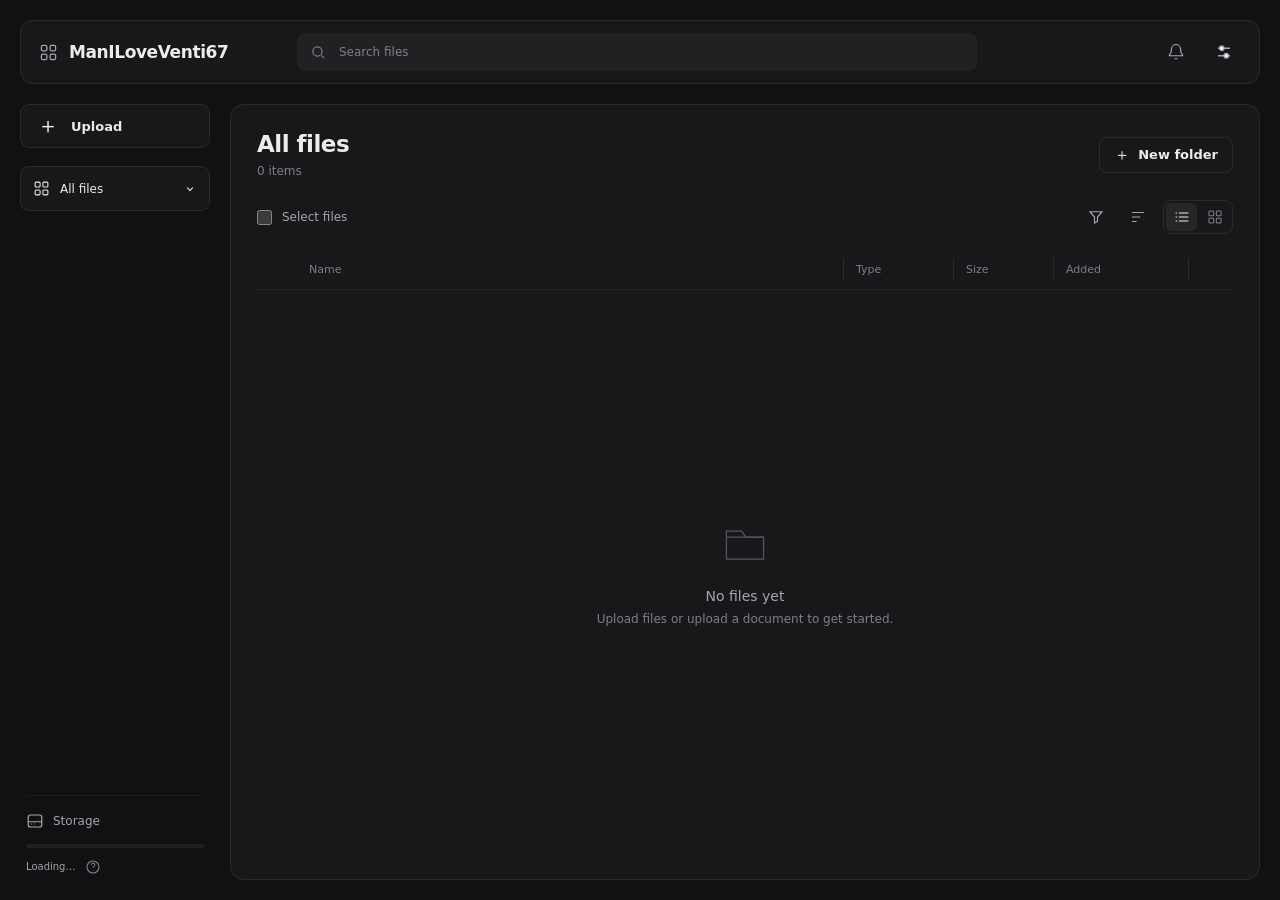
==== commit 0fc7d9e1: "feat: folder filter, compact sort button, and backend upload optimizations" ====
--- a/static/index.html
+++ b/static/index.html
@@ -1,61 +1,61 @@
-<!doctype html>
-<html lang="en" data-theme="dark" data-motion="full"><head><meta charset="utf-8"><meta name="viewport" content="width=device-width,initial-scale=1"><meta name="robots" content="noindex,nofollow"><title>MILV67</title>
-<link rel="stylesheet" href="/static/files.css?v=folder-delete-11"><link rel="stylesheet" href="/ventilover67adminlogin/assets/auth-ui.css?v=files-1">
-<script src="/ventilover67adminlogin/assets/auth-ui.js?v=files-3" defer></script><script src="/static/files.js?v=folder-delete-11" defer></script><link rel="icon" type="image/png" href="/favicon.png?v=venti-1"></head>
-<body class="file-manager">
-<header class="app-header"><a class="wordmark" href="/MILV67"><svg viewBox="0 0 24 24" fill="none" stroke="currentColor" stroke-width="1.6" aria-hidden="true"><rect x="3" y="3" width="7" height="7" rx="2"/><rect x="14" y="3" width="7" height="7" rx="2"/><rect x="3" y="14" width="7" height="7" rx="2"/><rect x="14" y="14" width="7" height="7" rx="2"/></svg><span>ManILoveVenti67</span></a>
-<label class="search-box"><svg viewBox="0 0 24 24" fill="none" stroke="currentColor" stroke-width="1.7" aria-hidden="true"><circle cx="10.5" cy="10.5" r="6.5"/><path d="m16 16 4 4"/></svg><input type="search" id="file-search" placeholder="Search files" aria-label="Search files"></label>
-<button id="notifications-toggle" class="icon-button notifications-toggle" aria-label="Notifications" title="Notifications" aria-expanded="false" aria-controls="notifications-panel"><svg viewBox="0 0 24 24" fill="none" stroke="currentColor" stroke-width="1.6" aria-hidden="true"><path d="M18 8a6 6 0 0 0-12 0c0 7-3 7-3 9h18c0-2-3-2-3-9M10 21h4"/></svg><span id="notifications-badge" class="notifications-badge" hidden>0</span></button><button id="admin-toggle" class="icon-button" title="Menu" aria-label="Menu" aria-haspopup="dialog" aria-controls="auth-page" aria-expanded="false"><svg viewBox="0 0 24 24" fill="none" stroke="currentColor" stroke-width="1.7" aria-hidden="true"><path d="M4 7h16M4 17h16"/><circle cx="9" cy="7" r="3" fill="white"/><circle cx="15" cy="17" r="3" fill="white"/></svg></button></header>
-<div class="workspace"><aside class="sidebar"><button class="upload-button" id="open-upload"><span aria-hidden="true">＋</span> Upload</button><nav class="category-control" aria-label="File types"><button id="category-toggle" class="category-toggle" aria-expanded="false" aria-controls="category-menu"><svg viewBox="0 0 24 24" fill="none" stroke="currentColor" stroke-width="1.5" aria-hidden="true"><rect x="3" y="3" width="7" height="7" rx="1.5"/><rect x="14" y="3" width="7" height="7" rx="1.5"/><rect x="3" y="14" width="7" height="7" rx="1.5"/><rect x="14" y="14" width="7" height="7" rx="1.5"/></svg><span id="category-label">All files</span><svg class="category-chevron" viewBox="0 0 20 20" fill="none" stroke="currentColor" stroke-width="1.5" aria-hidden="true"><path d="m6 8 4 4 4-4"/></svg></button><div id="category-menu" class="category-menu" aria-hidden="true" inert><div class="category-branches"><button data-filter="all" aria-current="page">All files</button><button data-filter="folder">Folders</button><button data-filter="video">Videos</button><button data-filter="image">Images</button><button data-filter="poem">Poems</button></div></div></nav><section id="folder-shortcuts" class="folder-shortcuts" aria-label="Folder destinations" hidden><h2>Folders</h2><div id="folder-shortcut-list"></div></section><section class="storage-meter" id="storage-meter" aria-label="Storage"><div class="storage-heading"><svg viewBox="0 0 24 24" fill="none" stroke="currentColor" stroke-width="1.6" aria-hidden="true"><rect x="3" y="4" width="18" height="16" rx="3"/><path d="M3 13h18M7 16h1M11 16h1"/></svg><span>Storage</span><span id="storage-percent"></span></div><div class="storage-track" role="progressbar" aria-label="Storage used" aria-valuemin="0" aria-valuemax="100" aria-valuenow="0"><span id="storage-fill"></span></div><div class="storage-summary-row"><p id="storage-summary">Loading…</p><span class="storage-help"><button class="storage-info" type="button" aria-label="About reserved storage" aria-describedby="storage-reserve"><svg viewBox="0 0 20 20" fill="none" stroke="currentColor" stroke-width="1.4" aria-hidden="true"><circle cx="10" cy="10" r="7.5"/><path d="M8 7.3a2.1 2.1 0 1 1 3.4 1.6c-.9.5-1.4.9-1.4 2.1"/><circle cx="10" cy="13.7" r=".6" fill="currentColor" stroke="none"/></svg></button><span id="storage-reserve" role="tooltip"></span></span></div></section></aside>
-<main class="file-area"><div class="list-heading"><div><button id="folder-back" class="folder-back" type="button" hidden><svg viewBox="0 0 24 24" fill="none" stroke="currentColor" stroke-width="1.6" aria-hidden="true"><path d="m10 5-7 7 7 7M3 12h18"/></svg><span>All files</span></button><h1 id="list-title">All files</h1><p id="file-summary" aria-live="polite">Loading…</p><p id="folder-about" class="folder-about" hidden></p></div><button id="create-folder-btn" class="new-folder-button" type="button" aria-label="New folder" title="New folder"><span class="plus-icon" aria-hidden="true">＋</span><span>New folder</span></button></div>
-<p id="load-error" role="alert" hidden></p><button id="retry-load" class="quiet-button" hidden>Retry</button>
-<div class="view-toolbar"><div class="selection-tools"><label class="select-all-label"><input id="select-all" type="checkbox" aria-label="Select all visible files"><span id="selection-count">Select files</span></label><button id="clear-selection" class="quiet-button" hidden>Clear</button><button id="bulk-move" class="quiet-button bulk-action" aria-label="Move selected files" title="Move selected files" hidden>Move</button><button id="bulk-delete" class="icon-button danger" aria-label="Delete selected files" title="Delete selected files" hidden></button></div><div class="view-controls"><button id="filter-toggle" class="icon-button" aria-label="Filter files" title="Filter files" aria-expanded="false" aria-controls="filter-panel"><svg viewBox="0 0 24 24" fill="none" stroke="currentColor" stroke-width="1.6" aria-hidden="true"><path d="M4 5h16l-6 7v6l-4 2v-8z"/></svg></button><div class="sort-control" id="sort-control"><button id="sort-toggle" class="icon-button sort-toggle" type="button" aria-label="Sort files" title="Sort files (Newest first)" aria-haspopup="listbox" aria-expanded="false" aria-controls="sort-menu"><svg class="sort-symbol" viewBox="0 0 24 24" fill="none" stroke="currentColor" stroke-width="1.6" aria-hidden="true"><path d="M4 6h16M4 12h11M4 18h6"/></svg><span id="sort-current" style="display:none;">Newest first</span></button><ul id="sort-menu" class="sort-menu" role="listbox" aria-label="Sort files" hidden><li role="presentation"><button type="button" role="option" data-sort="newest" aria-selected="true">Newest first<span class="sort-check" aria-hidden="true">✓</span></button></li><li role="presentation"><button type="button" role="option" data-sort="name" aria-selected="false">Name<span class="sort-check" aria-hidden="true">✓</span></button></li><li role="presentation"><button type="button" role="option" data-sort="size" aria-selected="false">Largest first<span class="sort-check" aria-hidden="true">✓</span></button></li></ul></div><div class="segmented" aria-label="View"><button id="view-list" aria-label="List view" aria-pressed="true"></button><button id="view-grid" aria-label="Grid view" aria-pressed="false"></button></div></div></div>
-<section id="filter-panel" class="filter-panel" aria-label="Filters" hidden><label>Type<select id="filter-type"><option value="all">All types</option><option value="folder">Folders</option><option value="image">Images</option><option value="video">Videos</option><option value="poem">Poems</option></select></label><label>Added<select id="filter-date"><option value="all">Any time</option><option value="1">Past 24 hours</option><option value="7">Past 7 days</option><option value="30">Past 30 days</option></select></label><label>Size<select id="filter-size"><option value="all">Any size</option><option value="small">Under 1 MB</option><option value="medium">1–25 MB</option><option value="large">Over 25 MB</option></select></label><button id="clear-filters" class="quiet-button">Clear filters</button></section><div class="table-scroll" id="list-view"><table id="files-table"><colgroup><col style="width:40px"><col id="col-name"><col id="col-type" style="width:110px"><col id="col-size" style="width:100px"><col id="col-added" style="width:135px"><col style="width:44px"></colgroup><thead><tr><th aria-label="Selection"></th><th scope="col">Name<span class="column-resizer" role="separator" tabindex="0" aria-label="Resize name column" aria-orientation="vertical" data-column="name"></span></th><th scope="col">Type<span class="column-resizer" role="separator" tabindex="0" aria-label="Resize type column" aria-orientation="vertical" data-column="type"></span></th><th scope="col">Size<span class="column-resizer" role="separator" tabindex="0" aria-label="Resize size column" aria-orientation="vertical" data-column="size"></span></th><th scope="col">Added<span class="column-resizer" role="separator" tabindex="0" aria-label="Resize added column" aria-orientation="vertical" data-column="added"></span></th><th aria-label="Actions"></th></tr></thead><tbody id="file-list"></tbody></table></div><div id="grid-view" class="file-grid" hidden></div>
-<div id="empty-state" class="empty-state" hidden><svg viewBox="0 0 64 64" fill="none" stroke="currentColor" stroke-width="1.5" aria-hidden="true"><path d="M10 18h18l5 7h21v26H10z"/><path d="M10 25h44"/></svg><h2>No files yet</h2><p>Upload a file to get started.</p></div></main></div>
-<dialog id="preview-dialog" class="preview-dialog"><header class="dialog-heading"><h2 id="preview-title"></h2><div class="preview-tools"><button id="metadata-toggle" class="icon-button" aria-label="Show metadata" aria-expanded="false" title="Metadata"></button><button id="preview-share" class="icon-button" aria-label="Share file" title="Share" hidden><svg viewBox="0 0 24 24" fill="none" stroke="currentColor" stroke-width="1.6" aria-hidden="true"><circle cx="18" cy="5" r="3"/><circle cx="6" cy="12" r="3"/><circle cx="18" cy="19" r="3"/><path d="m8.6 10.5 6.8-4M8.6 13.5l6.8 4"/></svg></button><button id="delete-file" class="icon-button danger" aria-label="Delete file" title="Delete"></button><button class="icon-button" id="close-preview" aria-label="Close preview">×</button></div></header><div class="preview-layout"><div class="preview-stage"><div id="preview-content" class="preview-content"></div><button id="preview-previous" class="preview-step preview-step--previous" type="button" aria-label="Previous file" title="Previous file" hidden><svg viewBox="0 0 24 24" fill="none" stroke="currentColor" stroke-width="1.7" aria-hidden="true"><path d="m15 5-7 7 7 7"/></svg></button><button id="preview-next" class="preview-step preview-step--next" type="button" aria-label="Next file" title="Next file" hidden><svg viewBox="0 0 24 24" fill="none" stroke="currentColor" stroke-width="1.7" aria-hidden="true"><path d="m9 5 7 7-7 7"/></svg></button><div id="zoom-tools" class="zoom-tools" hidden><button id="zoom-out" class="icon-button" aria-label="Zoom out">−</button><button id="zoom-reset" class="quiet-button">Fit</button><button id="zoom-in" class="icon-button" aria-label="Zoom in">＋</button></div><p id="preview-error" role="alert" hidden></p></div><aside class="file-details" id="metadata-panel" hidden><h3>Metadata</h3><dl id="preview-details"></dl><a id="download-file" class="quiet-button metadata-download" download aria-label="Download original"></a></aside></div></dialog>
-<dialog id="upload-dialog" class="upload-dialog"><header class="dialog-heading"><h2>Upload</h2><button id="close-upload" class="icon-button" aria-label="Close upload">×</button></header><div class="upload-modes"><button id="mode-file" aria-pressed="true">Files</button><button id="mode-poem" aria-pressed="false">Poem</button></div>
-<form id="file-upload-form"><label class="file-picker" id="file-drop"><span class="picker-icon" aria-hidden="true">＋</span><strong id="file-selection">Drop files here or browse</strong><span>Images and videos · up to 25 MB / 500 MB</span><input id="upload-file" type="file" accept=".mp4,.mov,.webm,.jpg,.jpeg,.png,.webp" multiple required></label><label class="field-label">Title <input id="upload-title" type="text" maxlength="200" placeholder="Use filename"><small id="title-hint" hidden>Each file keeps its own filename as the title.</small></label><label class="field-label">Description <textarea id="upload-description" rows="3" maxlength="10000" placeholder="Optional"></textarea></label><button id="upload-submit" class="primary-button" type="submit">Upload</button></form>
-<form id="poem-upload-form" hidden><label class="field-label">Title<input id="poem-title" required maxlength="200"></label><label class="field-label">Content<textarea id="poem-content" required rows="8"></textarea></label><div class="field-pair"><label class="field-label">Mood<input id="poem-mood" placeholder="Optional"></label><label class="field-label">Tags<input id="poem-tags" placeholder="Optional"></label></div><button id="poem-submit" class="primary-button" type="submit">Save poem</button></form>
-</dialog><section id="transfer-toast" class="transfer-toast" aria-label="Upload status" hidden><header><strong id="transfer-title">Uploading</strong><span id="transfer-percent" class="transfer-percent" aria-live="off">0%</span><button id="dismiss-transfer" class="icon-button" aria-label="Dismiss notification">×</button></header><p id="upload-status" role="status"></p><progress id="upload-progress" max="100" value="0" hidden></progress></section>
-  <section id="auth-page" class="auth-page settings-popover" role="region" aria-label="Menu" hidden>
-    <div class="auth-page__container">
-      <div class="auth-card">
-        <header class="settings-header">
-          <h2 class="auth-card__title">Workspace</h2>
-          
-        </header>
-        <div id="auth-logged-in">
-          <p id="auth-logout-alert" class="auth-error-msg" role="alert" hidden></p>
-          <button id="auth-toggle-logs-btn" class="settings-row" type="button" aria-expanded="false" aria-controls="auth-logs-section">
-            <svg viewBox="0 0 24 24" fill="none" stroke="currentColor" stroke-width="1.7" aria-hidden="true"><path d="M8 4h12v16H4V8zM8 4v4H4M8 12h8M8 16h6"/></svg>
-            <span>Activity</span><span class="settings-chevron" aria-hidden="true">›</span>
-          </button>
-          <div class="settings-row appearance-row"><span>Dark mode</span><label class="switch"><input id="appearance-toggle" type="checkbox" role="switch" aria-label="Dark mode" checked><span></span></label><span id="appearance-label" hidden>Dark</span></div>
-          <button id="open-preferences" class="settings-row" type="button"><span class="menu-icon" aria-hidden="true">⚙</span><span>Settings</span></button>
-          <button id="auth-logout-btn" class="settings-row settings-row--danger" type="button">
-            <svg viewBox="0 0 24 24" fill="none" stroke="currentColor" stroke-width="1.7" stroke-linecap="round" stroke-linejoin="round" aria-hidden="true"><path d="M9 5H4v14h5M13 8l4 4-4 4M8 12h12"/></svg>
-            <span>Sign out</span>
-          </button>
-          <div id="auth-logs-section" class="auth-logs-section" hidden>
-            <div class="auth-logs-header">
-              <span id="auth-logs-counter" class="auth-logs-counter">Last 7 days</span>
-              <button id="auth-refresh-logs-btn" class="auth-logs-refresh-btn" type="button">Refresh</button>
-            </div>
-            <div id="auth-logs-list" class="auth-logs-list" role="region" aria-label="Recent activity" aria-live="polite"></div>
-          </div>
-        </div>
-      </div>
-    </div>
-  </section>
-
-
-<div id="file-menu" class="file-menu" role="menu" aria-label="File actions" hidden><button role="menuitem" data-action="open">Open</button><button role="menuitem" data-action="edit">Edit</button><button role="menuitem" data-action="move">Move to folder</button><button role="menuitem" data-action="details">Details</button><button role="menuitem" data-action="share">Share file</button><button role="menuitem" data-action="select">Select</button><button role="menuitem" data-action="delete" class="danger">Delete</button></div>
-<dialog id="delete-dialog" class="small-dialog"><form id="delete-form"><header class="dialog-heading"><h2>Delete files?</h2><button type="button" class="icon-button" data-close="delete-dialog" aria-label="Cancel deletion">×</button></header><div class="dialog-body"><p id="delete-message"></p><label id="bulk-folder-delete-row" class="folder-delete-option" hidden><input id="bulk-folder-delete-contents" type="checkbox"><span>Also delete everything inside selected folders</span></label><p class="muted">This permanently removes the selected files and their metadata.</p><p id="delete-error" role="alert" hidden></p></div><footer class="dialog-footer"><button type="button" class="quiet-button" data-close="delete-dialog">Cancel</button><button id="confirm-delete" class="danger-button" type="submit">Delete</button></footer></form></dialog>
-<dialog id="edit-dialog" class="small-dialog"><form id="edit-form"><header class="dialog-heading"><h2>Edit details</h2><button type="button" class="icon-button" data-close="edit-dialog" aria-label="Close edit">×</button></header><div class="dialog-body"><label class="field-label">Title<input id="edit-title" required maxlength="200"></label><label class="field-label" id="edit-description-label">Description<textarea id="edit-description" maxlength="10000" rows="4"></textarea></label><div id="edit-poem-fields" hidden><label class="field-label">Content<textarea id="edit-content" rows="7" maxlength="100000"></textarea></label><div class="field-pair"><label class="field-label">Mood<input id="edit-mood"></label><label class="field-label">Tags<input id="edit-tags"></label></div></div><p id="edit-error" role="alert" hidden></p></div><footer class="dialog-footer"><button type="button" class="quiet-button" data-close="edit-dialog">Cancel</button><button type="submit" class="primary-button">Save changes</button></footer></form></dialog>
-<dialog id="preferences-dialog" class="small-dialog"><header class="dialog-heading"><h2>Settings</h2><button class="icon-button" data-close="preferences-dialog" aria-label="Close Settings">×</button></header><div class="dialog-body preferences"><section class="settings-group" aria-labelledby="appearance-heading"><h3 id="appearance-heading">Appearance</h3><div class="preference-row"><div><strong>Animations</strong><p>Menus, panels, and interactions</p></div><label class="switch"><input id="motion-toggle" type="checkbox" role="switch" aria-label="Animations" checked><span></span></label><span id="motion-label" hidden>On</span></div><div class="preference-row"><div><strong>Compact</strong><p>Smaller rows and cards</p></div><label class="switch"><input id="default-density" type="checkbox" role="switch" aria-label="Compact"><span></span></label></div></section><section class="settings-group" aria-label="Sharing and layout"><div class="preference-row"><div><strong>Shared links</strong><p>Manage access to shared files</p></div><button id="manage-shares" class="quiet-button settings-action" type="button">Edit</button></div><div class="preference-row"><div><strong>Column widths</strong><p>Restore the default layout</p></div><button id="reset-columns" class="quiet-button settings-action" type="button">Reset</button></div></section></div></dialog>
-
-<dialog id="folder-dialog" class="small-dialog"><form id="folder-form"><header class="dialog-heading"><h2 id="folder-dialog-title">New folder</h2><button type="button" class="icon-button" data-close="folder-dialog" aria-label="Cancel">×</button></header><div class="dialog-body"><label class="field-label">Folder name<input id="folder-name-input" required maxlength="80" placeholder="e.g. Portfolio Shoots" autocomplete="off"></label><div class="folder-custom-preview"><svg viewBox="0 0 24 24" fill="none" stroke="currentColor" stroke-width="1.5" aria-hidden="true"><path d="M3 5h6l2 2h10v13H3z"/></svg><strong id="folder-preview-name">New folder</strong></div><label class="field-label">Tag<input id="folder-tag-input" maxlength="80" placeholder="Optional" autocomplete="off"></label><label class="field-label">Description<textarea id="folder-description-input" maxlength="2000" rows="3" placeholder="Optional"></textarea></label><fieldset class="folder-color-field"><legend>Color</legend><div class="folder-color-options"><button type="button" class="color-swatch" data-folder-color="#9ca3af" aria-label="Gray" aria-pressed="false" style="--swatch:#9ca3af"></button><button type="button" class="color-swatch" data-folder-color="#69a5ef" aria-label="Blue" aria-pressed="false" style="--swatch:#69a5ef"></button><button type="button" class="color-swatch" data-folder-color="#aa8beb" aria-label="Purple" aria-pressed="false" style="--swatch:#aa8beb"></button><button type="button" class="color-swatch" data-folder-color="#e4a260" aria-label="Amber" aria-pressed="false" style="--swatch:#e4a260"></button><button type="button" class="color-swatch" data-folder-color="#67ba98" aria-label="Green" aria-pressed="false" style="--swatch:#67ba98"></button><button type="button" class="color-swatch" data-folder-color="#e38899" aria-label="Rose" aria-pressed="false" style="--swatch:#e38899"></button><label class="custom-color" title="Custom color"><input id="folder-color-input" type="color" value="#9ca3af" aria-label="Custom folder color"><span>Custom</span></label></div></fieldset><p id="folder-error" role="alert" class="error-text" hidden></p></div><footer class="dialog-footer"><button type="button" class="quiet-button" data-close="folder-dialog">Cancel</button><button id="folder-submit-btn" class="primary-button" type="submit">Save</button></footer></form></dialog>
-<dialog id="delete-folder-dialog" class="small-dialog"><form id="delete-folder-form"><header class="dialog-heading"><h2>Delete folder?</h2><button type="button" class="icon-button" data-close="delete-folder-dialog" aria-label="Cancel">×</button></header><div class="dialog-body"><p id="delete-folder-message"></p><label class="folder-delete-option"><input id="delete-folder-contents" type="checkbox"><span>Also delete everything inside</span></label><p id="delete-folder-explanation" class="muted">Files will be kept in All files.</p><p id="delete-folder-error" role="alert" class="error-text" hidden></p></div><footer class="dialog-footer"><button type="button" class="quiet-button" data-close="delete-folder-dialog">Cancel</button><button id="confirm-delete-folder" class="danger-button" type="submit">Delete folder</button></footer></form></dialog>
-<dialog id="move-dialog" class="small-dialog"><form id="move-form"><header class="dialog-heading"><h2>Move to folder</h2><button type="button" class="icon-button" data-close="move-dialog" aria-label="Cancel">×</button></header><div class="dialog-body"><p id="move-dialog-desc" class="muted">Select a destination folder:</p><div id="move-folder-options" class="move-folder-options" role="radiogroup"></div><p id="move-error" role="alert" class="error-text" hidden></p></div><footer class="dialog-footer"><button type="button" class="quiet-button" data-close="move-dialog">Cancel</button><button id="confirm-move" class="primary-button" type="submit">Move</button></footer></form></dialog>
-<div id="page-drop-hint" class="page-drop-hint" aria-hidden="true"><div><span class="drop-symbol">↓</span><strong id="page-drop-label">Drop to upload</strong><span>Original files, saved securely</span></div></div><div id="move-toast" class="move-toast" role="status" hidden></div><section id="notifications-panel" class="notifications-panel" aria-label="Notifications" hidden><header><h2>Notifications</h2><button id="notifications-read-all" class="notification-read-all" type="button">Mark all as read</button></header><div id="notifications-list" class="notifications-list" aria-live="polite"><p class="notifications-empty">No notifications yet.</p></div></section><dialog id="details-dialog" class="small-dialog"><header class="dialog-heading"><h2 id="details-title">Details</h2><button class="icon-button" data-close="details-dialog" aria-label="Close details">×</button></header><div class="dialog-body"><dl id="details-fields" class="standalone-details"></dl><p id="details-status" class="muted" role="status"></p></div></dialog>
-<dialog id="share-dialog" class="small-dialog"><header class="dialog-heading"><h2>Share file</h2><button class="icon-button" data-close="share-dialog" aria-label="Close sharing">×</button></header><div class="dialog-body"><strong id="share-title" class="share-title"></strong><div class="preference-row"><div><strong>Shared view</strong><p>Anyone with the link can view</p></div><label class="switch"><input id="share-enabled" type="checkbox" role="switch" aria-label="Shared view"><span></span></label></div><div class="preference-row"><div><strong>Details and download</strong><p>Show limited metadata and a download link</p></div><label class="switch"><input id="share-details" type="checkbox" role="switch" aria-label="Details and download"><span></span></label></div><div id="share-clean-row" class="preference-row" hidden><div><strong>Remove embedded metadata</strong><p>Use a separate cleaned copy for shared viewing and downloads</p></div><label class="switch"><input id="share-clean" type="checkbox" role="switch" aria-label="Remove embedded metadata"><span></span></label></div><label class="field-label">Link expiry<select id="share-expiry"><option value="86400">1 day</option><option value="604800" selected>7 days</option><option value="2592000">30 days</option><option value="0">No expiry</option></select></label><p id="share-status" class="muted" role="status"></p><div id="share-link-row" class="share-link-row" hidden><input id="share-link" readonly aria-label="Share link"><button id="share-copy" class="quiet-button">Copy link</button></div><button id="share-create" class="primary-button">Create link</button><p id="share-error" class="error-text" role="alert" hidden></p></div></dialog><dialog id="shared-links-dialog" class="small-dialog"><header class="dialog-heading"><h2>Shared links</h2><button class="icon-button" data-close="shared-links-dialog" aria-label="Close shared links">×</button></header><div class="dialog-body"><p class="muted">Revoking a link stops new access to its file.</p><div id="shared-links-list" class="shared-links-list" aria-live="polite"></div></div></dialog></body></html>
+<!doctype html>
+<html lang="en" data-theme="dark" data-motion="full"><head><meta charset="utf-8"><meta name="viewport" content="width=device-width,initial-scale=1"><meta name="robots" content="noindex,nofollow"><title>MILV67</title>
+<link rel="stylesheet" href="/static/files.css?v=shared-gallery-14"><link rel="stylesheet" href="/ventilover67adminlogin/assets/auth-ui.css?v=files-1">
+<script src="/ventilover67adminlogin/assets/auth-ui.js?v=shared-gallery-14" defer></script><script src="/static/files.js?v=shared-gallery-14" defer></script><link rel="icon" type="image/png" href="/favicon.png?v=venti-1"></head>
+<body class="file-manager">
+<header class="app-header"><a class="wordmark" href="/MILV67"><svg viewBox="0 0 24 24" fill="none" stroke="currentColor" stroke-width="1.6" aria-hidden="true"><rect x="3" y="3" width="7" height="7" rx="2"/><rect x="14" y="3" width="7" height="7" rx="2"/><rect x="3" y="14" width="7" height="7" rx="2"/><rect x="14" y="14" width="7" height="7" rx="2"/></svg><span>ManILoveVenti67</span></a>
+<label class="search-box"><svg viewBox="0 0 24 24" fill="none" stroke="currentColor" stroke-width="1.7" aria-hidden="true"><circle cx="10.5" cy="10.5" r="6.5"/><path d="m16 16 4 4"/></svg><input type="search" id="file-search" placeholder="Search files" aria-label="Search files"></label>
+<button id="notifications-toggle" class="icon-button notifications-toggle" aria-label="Notifications" title="Notifications" aria-expanded="false" aria-controls="notifications-panel"><svg viewBox="0 0 24 24" fill="none" stroke="currentColor" stroke-width="1.6" aria-hidden="true"><path d="M18 8a6 6 0 0 0-12 0c0 7-3 7-3 9h18c0-2-3-2-3-9M10 21h4"/></svg><span id="notifications-badge" class="notifications-badge" hidden>0</span></button><button id="admin-toggle" class="icon-button" title="Menu" aria-label="Menu" aria-haspopup="dialog" aria-controls="auth-page" aria-expanded="false"><svg viewBox="0 0 24 24" fill="none" stroke="currentColor" stroke-width="1.7" aria-hidden="true"><path d="M4 7h16M4 17h16"/><circle cx="9" cy="7" r="3" fill="white"/><circle cx="15" cy="17" r="3" fill="white"/></svg></button></header>
+<div class="workspace"><aside class="sidebar"><button class="upload-button" id="open-upload"><span aria-hidden="true">＋</span> Upload</button><nav class="category-control" aria-label="File types"><button id="category-toggle" class="category-toggle" aria-expanded="false" aria-controls="category-menu"><svg viewBox="0 0 24 24" fill="none" stroke="currentColor" stroke-width="1.5" aria-hidden="true"><rect x="3" y="3" width="7" height="7" rx="1.5"/><rect x="14" y="3" width="7" height="7" rx="1.5"/><rect x="3" y="14" width="7" height="7" rx="1.5"/><rect x="14" y="14" width="7" height="7" rx="1.5"/></svg><span id="category-label">All files</span><svg class="category-chevron" viewBox="0 0 20 20" fill="none" stroke="currentColor" stroke-width="1.5" aria-hidden="true"><path d="m6 8 4 4 4-4"/></svg></button><div id="category-menu" class="category-menu" aria-hidden="true" inert><div class="category-branches"><button data-filter="all" aria-current="page">All files</button><button data-filter="folder">Folders</button><button data-filter="video">Videos</button><button data-filter="image">Images</button><button data-filter="document">Documents</button></div></div></nav><section id="folder-shortcuts" class="folder-shortcuts" aria-label="Folder destinations" hidden><h2>Folders</h2><div id="folder-shortcut-list"></div></section><section class="storage-meter" id="storage-meter" aria-label="Storage"><div class="storage-heading"><svg viewBox="0 0 24 24" fill="none" stroke="currentColor" stroke-width="1.6" aria-hidden="true"><rect x="3" y="4" width="18" height="16" rx="3"/><path d="M3 13h18M7 16h1M11 16h1"/></svg><span>Storage</span><span id="storage-percent"></span></div><div class="storage-track" role="progressbar" aria-label="Storage used" aria-valuemin="0" aria-valuemax="100" aria-valuenow="0"><span id="storage-fill"></span></div><div class="storage-summary-row"><p id="storage-summary">Loading…</p><span class="storage-help"><button class="storage-info" type="button" aria-label="About reserved storage" aria-describedby="storage-reserve"><svg viewBox="0 0 20 20" fill="none" stroke="currentColor" stroke-width="1.4" aria-hidden="true"><circle cx="10" cy="10" r="7.5"/><path d="M8 7.3a2.1 2.1 0 1 1 3.4 1.6c-.9.5-1.4.9-1.4 2.1"/><circle cx="10" cy="13.7" r=".6" fill="currentColor" stroke="none"/></svg></button><span id="storage-reserve" role="tooltip"></span></span></div></section></aside>
+<main class="file-area"><div class="list-heading"><div><button id="folder-back" class="folder-back" type="button" hidden><svg viewBox="0 0 24 24" fill="none" stroke="currentColor" stroke-width="1.6" aria-hidden="true"><path d="m10 5-7 7 7 7M3 12h18"/></svg><span>All files</span></button><h1 id="list-title">All files</h1><p id="file-summary" aria-live="polite">Loading…</p><p id="folder-about" class="folder-about" hidden></p></div><button id="create-folder-btn" class="new-folder-button" type="button" aria-label="New folder" title="New folder"><span class="plus-icon" aria-hidden="true">＋</span><span>New folder</span></button></div>
+<p id="load-error" role="alert" hidden></p><button id="retry-load" class="quiet-button" hidden>Retry</button>
+<div class="view-toolbar"><div class="selection-tools"><label class="select-all-label"><input id="select-all" type="checkbox" aria-label="Select all visible files"><span id="selection-count">Select files</span></label><button id="clear-selection" class="quiet-button" hidden>Clear</button><button id="bulk-move" class="quiet-button bulk-action" aria-label="Move selected files" title="Move selected files" hidden>Move</button><button id="bulk-delete" class="icon-button danger" aria-label="Delete selected files" title="Delete selected files" hidden></button></div><div class="view-controls"><button id="filter-toggle" class="icon-button" aria-label="Filter files" title="Filter files" aria-expanded="false" aria-controls="filter-panel"><svg viewBox="0 0 24 24" fill="none" stroke="currentColor" stroke-width="1.6" aria-hidden="true"><path d="M4 5h16l-6 7v6l-4 2v-8z"/></svg></button><div class="sort-control" id="sort-control"><button id="sort-toggle" class="icon-button sort-toggle" type="button" aria-label="Sort files" title="Sort files (Newest first)" aria-haspopup="listbox" aria-expanded="false" aria-controls="sort-menu"><svg class="sort-symbol" viewBox="0 0 24 24" fill="none" stroke="currentColor" stroke-width="1.6" aria-hidden="true"><path d="M4 6h16M4 12h11M4 18h6"/></svg><span id="sort-current" style="display:none;">Newest first</span></button><ul id="sort-menu" class="sort-menu" role="listbox" aria-label="Sort files" hidden><li role="presentation"><button type="button" role="option" data-sort="newest" aria-selected="true">Newest first<span class="sort-check" aria-hidden="true">✓</span></button></li><li role="presentation"><button type="button" role="option" data-sort="name" aria-selected="false">Name<span class="sort-check" aria-hidden="true">✓</span></button></li><li role="presentation"><button type="button" role="option" data-sort="size" aria-selected="false">Largest first<span class="sort-check" aria-hidden="true">✓</span></button></li></ul></div><div class="segmented" aria-label="View"><button id="view-list" aria-label="List view" aria-pressed="true"></button><button id="view-grid" aria-label="Grid view" aria-pressed="false"></button></div></div></div>
+<section id="filter-panel" class="filter-panel" aria-label="Filters" hidden><label>Type<select id="filter-type"><option value="all">All types</option><option value="folder">Folders</option><option value="image">Images</option><option value="video">Videos</option><option value="document">Documents</option></select></label><label>Added<select id="filter-date"><option value="all">Any time</option><option value="1">Past 24 hours</option><option value="7">Past 7 days</option><option value="30">Past 30 days</option></select></label><label>Size<select id="filter-size"><option value="all">Any size</option><option value="small">Under 1 MB</option><option value="medium">1–25 MB</option><option value="large">Over 25 MB</option></select></label><button id="clear-filters" class="quiet-button">Clear filters</button></section><div class="table-scroll" id="list-view"><table id="files-table"><colgroup><col style="width:40px"><col id="col-name"><col id="col-type" style="width:110px"><col id="col-size" style="width:100px"><col id="col-added" style="width:135px"><col style="width:44px"></colgroup><thead><tr><th aria-label="Selection"></th><th scope="col">Name<span class="column-resizer" role="separator" tabindex="0" aria-label="Resize name column" aria-orientation="vertical" data-column="name"></span></th><th scope="col">Type<span class="column-resizer" role="separator" tabindex="0" aria-label="Resize type column" aria-orientation="vertical" data-column="type"></span></th><th scope="col">Size<span class="column-resizer" role="separator" tabindex="0" aria-label="Resize size column" aria-orientation="vertical" data-column="size"></span></th><th scope="col">Added<span class="column-resizer" role="separator" tabindex="0" aria-label="Resize added column" aria-orientation="vertical" data-column="added"></span></th><th aria-label="Actions"></th></tr></thead><tbody id="file-list"></tbody></table></div><div id="grid-view" class="file-grid" hidden></div>
+<div id="empty-state" class="empty-state" hidden><svg viewBox="0 0 64 64" fill="none" stroke="currentColor" stroke-width="1.5" aria-hidden="true"><path d="M10 18h18l5 7h21v26H10z"/><path d="M10 25h44"/></svg><h2>No files yet</h2><p>Upload a file to get started.</p></div></main></div>
+<dialog id="preview-dialog" class="preview-dialog"><header class="dialog-heading"><h2 id="preview-title"></h2><div class="preview-tools"><button id="metadata-toggle" class="icon-button" aria-label="Show metadata" aria-expanded="false" title="Metadata"></button><button id="preview-share" class="icon-button" aria-label="Share file" title="Share" hidden><svg viewBox="0 0 24 24" fill="none" stroke="currentColor" stroke-width="1.6" aria-hidden="true"><circle cx="18" cy="5" r="3"/><circle cx="6" cy="12" r="3"/><circle cx="18" cy="19" r="3"/><path d="m8.6 10.5 6.8-4M8.6 13.5l6.8 4"/></svg></button><button id="delete-file" class="icon-button danger" aria-label="Delete file" title="Delete"></button><button class="icon-button" id="close-preview" aria-label="Close preview">×</button></div></header><div class="preview-layout"><div class="preview-stage"><div id="preview-content" class="preview-content"></div><button id="preview-previous" class="preview-step preview-step--previous" type="button" aria-label="Previous file" title="Previous file" hidden><svg viewBox="0 0 24 24" fill="none" stroke="currentColor" stroke-width="1.7" aria-hidden="true"><path d="m15 5-7 7 7 7"/></svg></button><button id="preview-next" class="preview-step preview-step--next" type="button" aria-label="Next file" title="Next file" hidden><svg viewBox="0 0 24 24" fill="none" stroke="currentColor" stroke-width="1.7" aria-hidden="true"><path d="m9 5 7 7-7 7"/></svg></button><div id="zoom-tools" class="zoom-tools" hidden><button id="zoom-out" class="icon-button" aria-label="Zoom out">−</button><button id="zoom-reset" class="quiet-button">Fit</button><button id="zoom-in" class="icon-button" aria-label="Zoom in">＋</button></div><p id="preview-error" role="alert" hidden></p></div><aside class="file-details" id="metadata-panel" hidden><h3>Metadata</h3><dl id="preview-details"></dl><a id="download-file" class="quiet-button metadata-download" download aria-label="Download original"></a></aside></div></dialog>
+<dialog id="upload-dialog" class="upload-dialog"><header class="dialog-heading"><h2>Upload</h2><button id="close-upload" class="icon-button" aria-label="Close upload">×</button></header>
+<form id="file-upload-form"><label class="file-picker" id="file-drop"><span class="picker-icon" aria-hidden="true">＋</span><strong id="file-selection">Drop files here or browse</strong><span>Images, videos, and documents · up to 500 MB (images: 25 MB)</span><input id="upload-file" type="file" multiple required></label><label class="field-label">Title <input id="upload-title" type="text" maxlength="200" placeholder="Use filename"><small id="title-hint" hidden>Each file keeps its own filename as the title.</small></label><label class="field-label">Description <textarea id="upload-description" rows="3" maxlength="10000" placeholder="Optional"></textarea></label><button id="upload-submit" class="primary-button" type="submit">Upload</button></form>
+
+</dialog><section id="upload-close-warning" class="upload-close-warning" popover="manual" role="status" hidden><p id="upload-close-message"></p><button id="dismiss-upload-warning" class="icon-button" type="button" aria-label="Dismiss draft notification">×</button></section><section id="transfer-toast" popover="manual" class="transfer-toast" aria-label="Upload status" hidden><header><strong id="transfer-title">Uploading</strong><span id="transfer-percent" class="transfer-percent" aria-live="off">0.0%</span><button id="dismiss-transfer" class="icon-button" aria-label="Dismiss notification">×</button></header><p id="upload-status" role="status"></p><progress id="upload-progress" max="100" value="0" hidden></progress></section>
+  <section id="auth-page" class="auth-page settings-popover" role="region" aria-label="Menu" hidden>
+    <div class="auth-page__container">
+      <div class="auth-card">
+        <header class="settings-header">
+          <h2 class="auth-card__title">Workspace</h2>
+          
+        </header>
+        <div id="auth-logged-in">
+          <p id="auth-logout-alert" class="auth-error-msg" role="alert" hidden></p>
+          <button id="auth-toggle-logs-btn" class="settings-row" type="button" aria-expanded="false" aria-controls="auth-logs-section">
+            <svg viewBox="0 0 24 24" fill="none" stroke="currentColor" stroke-width="1.7" aria-hidden="true"><path d="M8 4h12v16H4V8zM8 4v4H4M8 12h8M8 16h6"/></svg>
+            <span>Activity</span><span class="settings-chevron" aria-hidden="true">›</span>
+          </button>
+          
+          <button id="open-preferences" class="settings-row" type="button"><span class="menu-icon" aria-hidden="true">⚙</span><span>Settings</span></button>
+          <button id="auth-logout-btn" class="settings-row settings-row--danger" type="button">
+            <svg viewBox="0 0 24 24" fill="none" stroke="currentColor" stroke-width="1.7" stroke-linecap="round" stroke-linejoin="round" aria-hidden="true"><path d="M9 5H4v14h5M13 8l4 4-4 4M8 12h12"/></svg>
+            <span>Sign out</span>
+          </button>
+          <div id="auth-logs-section" class="auth-logs-section" hidden>
+            <div class="auth-logs-header">
+              <span id="auth-logs-counter" class="auth-logs-counter">Last 7 days</span>
+              <button id="auth-refresh-logs-btn" class="auth-logs-refresh-btn" type="button">Refresh</button>
+            </div>
+            <div id="auth-logs-list" class="auth-logs-list" role="region" aria-label="Recent activity" aria-live="polite"></div>
+          </div>
+        </div>
+      </div>
+    </div>
+  </section>
+
+
+<div id="file-menu" class="file-menu" role="menu" aria-label="File actions" hidden><button role="menuitem" data-action="open">Open</button><button role="menuitem" data-action="edit">Edit</button><button role="menuitem" data-action="delete" class="danger">Delete</button><button id="file-more-toggle" role="menuitem" data-action="more" aria-haspopup="menu" aria-expanded="false">More<svg viewBox="0 0 20 20" fill="none" stroke="currentColor" stroke-width="1.5" aria-hidden="true"><path d="m8 5 5 5-5 5"/></svg></button></div><div id="file-more-menu" class="file-menu file-submenu" role="menu" aria-label="More file actions" hidden><button role="menuitem" data-action="share">Share file</button><button role="menuitem" data-action="select">Select</button><button role="menuitem" data-action="move">Move to folder</button><button role="menuitem" data-action="details">Details</button></div>
+<dialog id="delete-dialog" class="small-dialog"><form id="delete-form"><header class="dialog-heading"><h2>Delete files?</h2><button type="button" class="icon-button" data-close="delete-dialog" aria-label="Cancel deletion">×</button></header><div class="dialog-body"><p id="delete-message"></p><label id="bulk-folder-delete-row" class="folder-delete-option" hidden><input id="bulk-folder-delete-contents" type="checkbox"><span>Also delete everything inside selected folders</span></label><p class="muted">This permanently removes the selected files and their metadata.</p><p id="delete-error" role="alert" hidden></p></div><footer class="dialog-footer"><button type="button" class="quiet-button" data-close="delete-dialog">Cancel</button><button id="confirm-delete" class="danger-button" type="submit">Delete</button></footer></form></dialog>
+<dialog id="edit-dialog" class="small-dialog"><form id="edit-form"><header class="dialog-heading"><h2>Edit details</h2><button type="button" class="icon-button" data-close="edit-dialog" aria-label="Close edit">×</button></header><div class="dialog-body"><label class="field-label">Title<input id="edit-title" required maxlength="200"></label><label class="field-label" id="edit-description-label">Description<textarea id="edit-description" maxlength="10000" rows="4"></textarea></label><div id="edit-poem-fields" hidden><label class="field-label">Content<textarea id="edit-content" rows="7" maxlength="100000"></textarea></label><div class="field-pair"><label class="field-label">Mood<input id="edit-mood"></label><label class="field-label">Tags<input id="edit-tags"></label></div></div><p id="edit-error" role="alert" hidden></p></div><footer class="dialog-footer"><button type="button" class="quiet-button" data-close="edit-dialog">Cancel</button><button type="submit" class="primary-button">Save changes</button></footer></form></dialog>
+<dialog id="preferences-dialog" class="small-dialog"><header class="dialog-heading"><h2>Settings</h2><button class="icon-button" data-close="preferences-dialog" aria-label="Close Settings">×</button></header><div class="dialog-body preferences"><section class="settings-group" aria-labelledby="appearance-heading"><h3 id="appearance-heading">Appearance</h3><div class="preference-row"><div><strong>Dark mode</strong><p>Use a dark appearance</p></div><label class="switch"><input id="appearance-toggle" type="checkbox" role="switch" aria-label="Dark mode" checked><span></span></label><span id="appearance-label" hidden>Dark</span></div><div class="preference-row"><div><strong>Animations</strong><p>Menus, panels, and interactions</p></div><label class="switch"><input id="motion-toggle" type="checkbox" role="switch" aria-label="Animations" checked><span></span></label><span id="motion-label" hidden>On</span></div><div class="preference-row"><div><strong>Compact</strong><p>Smaller rows and cards</p></div><label class="switch"><input id="default-density" type="checkbox" role="switch" aria-label="Compact"><span></span></label></div></section><section class="settings-group" aria-label="Sharing and layout"><div class="preference-row"><div><strong>Shared links</strong><p>Manage access to shared files</p></div><button id="manage-shares" class="quiet-button settings-action" type="button">Edit</button></div><div class="preference-row"><div><strong>Column widths</strong><p>Restore the default layout</p></div><button id="reset-columns" class="quiet-button settings-action" type="button">Reset</button></div></section></div></dialog>
+
+<dialog id="folder-dialog" class="small-dialog"><form id="folder-form"><header class="dialog-heading"><h2 id="folder-dialog-title">New folder</h2><button type="button" class="icon-button" data-close="folder-dialog" aria-label="Cancel">×</button></header><div class="dialog-body"><label class="field-label">Folder name<input id="folder-name-input" required maxlength="80" placeholder="e.g. Portfolio Shoots" autocomplete="off"></label><div class="folder-custom-preview"><svg viewBox="0 0 24 24" fill="none" stroke="currentColor" stroke-width="1.5" aria-hidden="true"><path d="M3 5h6l2 2h10v13H3z"/></svg><strong id="folder-preview-name">New folder</strong></div><label class="field-label">Tag<input id="folder-tag-input" maxlength="80" placeholder="Optional" autocomplete="off"></label><label class="field-label">Description<textarea id="folder-description-input" maxlength="2000" rows="3" placeholder="Optional"></textarea></label><fieldset class="folder-color-field"><legend>Color</legend><div class="folder-color-options"><button type="button" class="color-swatch" data-folder-color="#9ca3af" aria-label="Gray" aria-pressed="false" style="--swatch:#9ca3af"></button><button type="button" class="color-swatch" data-folder-color="#69a5ef" aria-label="Blue" aria-pressed="false" style="--swatch:#69a5ef"></button><button type="button" class="color-swatch" data-folder-color="#aa8beb" aria-label="Purple" aria-pressed="false" style="--swatch:#aa8beb"></button><button type="button" class="color-swatch" data-folder-color="#e4a260" aria-label="Amber" aria-pressed="false" style="--swatch:#e4a260"></button><button type="button" class="color-swatch" data-folder-color="#67ba98" aria-label="Green" aria-pressed="false" style="--swatch:#67ba98"></button><button type="button" class="color-swatch" data-folder-color="#e38899" aria-label="Rose" aria-pressed="false" style="--swatch:#e38899"></button><label class="custom-color" title="Custom color"><input id="folder-color-input" type="color" value="#9ca3af" aria-label="Custom folder color"><span>Custom</span></label></div></fieldset><p id="folder-error" role="alert" class="error-text" hidden></p></div><footer class="dialog-footer"><button type="button" class="quiet-button" data-close="folder-dialog">Cancel</button><button id="folder-submit-btn" class="primary-button" type="submit">Save</button></footer></form></dialog>
+<dialog id="delete-folder-dialog" class="small-dialog"><form id="delete-folder-form"><header class="dialog-heading"><h2>Delete folder?</h2><button type="button" class="icon-button" data-close="delete-folder-dialog" aria-label="Cancel">×</button></header><div class="dialog-body"><p id="delete-folder-message"></p><label class="folder-delete-option"><input id="delete-folder-contents" type="checkbox"><span>Also delete everything inside</span></label><p id="delete-folder-explanation" class="muted">Files will be kept in All files.</p><p id="delete-folder-error" role="alert" class="error-text" hidden></p></div><footer class="dialog-footer"><button type="button" class="quiet-button" data-close="delete-folder-dialog">Cancel</button><button id="confirm-delete-folder" class="danger-button" type="submit">Delete folder</button></footer></form></dialog>
+<dialog id="move-dialog" class="small-dialog"><form id="move-form"><header class="dialog-heading"><h2>Move to folder</h2><button type="button" class="icon-button" data-close="move-dialog" aria-label="Cancel">×</button></header><div class="dialog-body"><p id="move-dialog-desc" class="muted">Select a destination folder:</p><div id="move-folder-options" class="move-folder-options" role="radiogroup"></div><p id="move-error" role="alert" class="error-text" hidden></p></div><footer class="dialog-footer"><button type="button" class="quiet-button" data-close="move-dialog">Cancel</button><button id="confirm-move" class="primary-button" type="submit">Move</button></footer></form></dialog>
+<div id="page-drop-hint" class="page-drop-hint" aria-hidden="true"><div><span class="drop-symbol">↓</span><strong id="page-drop-label">Drop to upload</strong><span>Original files, saved securely</span></div></div><div id="move-toast" class="move-toast" role="status" hidden></div><section id="notifications-panel" class="notifications-panel" aria-label="Notifications" hidden><header><h2>Notifications</h2><button id="notifications-read-all" class="notification-read-all" type="button">Mark all as read</button></header><div id="notifications-list" class="notifications-list" aria-live="polite"><p class="notifications-empty">No notifications yet.</p></div></section><dialog id="details-dialog" class="small-dialog"><header class="dialog-heading"><h2 id="details-title">Details</h2><button class="icon-button" data-close="details-dialog" aria-label="Close details">×</button></header><div class="dialog-body"><dl id="details-fields" class="standalone-details"></dl><p id="details-status" class="muted" role="status"></p></div></dialog>
+<dialog id="share-dialog" class="small-dialog"><header class="dialog-heading"><h2>Share file</h2><button class="icon-button" data-close="share-dialog" aria-label="Close sharing">×</button></header><div class="dialog-body"><strong id="share-title" class="share-title"></strong><div class="preference-row"><div><strong>Shared view</strong><p>Anyone with the link can view</p></div><label class="switch"><input id="share-enabled" type="checkbox" role="switch" aria-label="Shared view"><span></span></label></div><div class="preference-row"><div><strong>Details and download</strong><p>Show limited metadata and a download link</p></div><label class="switch"><input id="share-details" type="checkbox" role="switch" aria-label="Details and download"><span></span></label></div><div id="share-clean-row" class="preference-row" hidden><div><strong>Remove embedded metadata</strong><p>Applies to photos and videos in shared views and downloads</p></div><label class="switch"><input id="share-clean" type="checkbox" role="switch" aria-label="Remove embedded metadata"><span></span></label></div><section id="share-folder-options" class="folder-share-options" hidden><label class="field-label">Apply these sharing options to<select id="folder-share-scope"><option value="selected">Only the files I select</option><option value="all">Every file in this folder</option></select></label><p id="folder-share-summary" class="muted"></p><div id="folder-share-files" class="folder-share-files"></div></section><label class="field-label">Link expiry<select id="share-expiry"><option value="86400">1 day</option><option value="604800" selected>7 days</option><option value="2592000">30 days</option><option value="0">No expiry</option></select></label><p id="share-status" class="muted" role="status"></p><div id="share-link-row" class="share-link-row" hidden><input id="share-link" readonly aria-label="Share link"><button id="share-copy" class="quiet-button">Copy link</button></div><button id="share-create" class="primary-button">Create link</button><p id="share-error" class="error-text" role="alert" hidden></p></div></dialog><dialog id="shared-links-dialog" class="small-dialog"><header class="dialog-heading"><h2>Shared links</h2><button class="icon-button" data-close="shared-links-dialog" aria-label="Close shared links">×</button></header><div class="dialog-body"><p class="muted">Revoking a link stops new access to its file.</p><div id="shared-links-list" class="shared-links-list" aria-live="polite"></div></div></dialog></body></html>
--- a/static/files.css
+++ b/static/files.css
@@ -1,132 +1,144 @@
-:root{font-family:Inter,system-ui,-apple-system,"Segoe UI",sans-serif;color-scheme:dark;--base:#101112;--surface:#17181a;--input:#202123;--fg:#ececed;--muted:#a5a6aa;--quiet:#7d7f85;--border:#ffffff14;--line:#ffffff0c;--hover:#ffffff08;--selected:#ffffff10;--accent:#e7e7e9;--ink:#191a1c;--danger:#ef9292;--popup:#202123f2;color:var(--fg);background:var(--base)}
-:root[data-theme=light]{color-scheme:light;--base:#f0f0f1;--surface:#fafafa;--input:#eeeef0;--fg:#232427;--muted:#65676c;--quiet:#787a80;--border:#00000016;--line:#0000000b;--hover:#00000005;--selected:#0000000b;--accent:#303135;--ink:#fff;--danger:#ad3737;--popup:#fafafaf5}
-*{box-sizing:border-box}body.file-manager{margin:0;padding:20px;min-height:100dvh;font-size:13px;background:var(--base);color:var(--fg)}button,input,textarea,select{font:inherit}button,a,input{touch-action:manipulation}button{cursor:pointer}button:disabled{opacity:.45;cursor:default}a{color:inherit;text-decoration:none}button:focus-visible,a:focus-visible,[tabindex]:focus-visible{outline:2px solid var(--muted);outline-offset:2px}[hidden]{display:none!important}svg{width:20px;height:20px;flex:none}input[type=checkbox]{width:15px;height:15px;margin:0;accent-color:var(--fg);cursor:pointer}input,textarea,select{color:var(--fg)}
-.app-header{height:64px;display:grid;grid-template-columns:244px minmax(0,1fr) 36px;gap:24px;align-items:center;padding:0 18px;margin-bottom:20px;border:1px solid var(--border);border-radius:14px;background:var(--surface)}.wordmark{display:inline-flex;align-items:center;gap:11px;height:36px;font-size:17px;font-weight:600;letter-spacing:-.4px;line-height:1;min-width:0}.wordmark span{display:block;white-space:nowrap}.wordmark svg{display:block;width:19px;height:19px;color:var(--muted)}.search-box{display:flex;align-items:center;gap:10px;max-width:680px;height:38px;padding:0 12px;background:var(--input);border:1px solid transparent;border-radius:8px;color:var(--quiet)}.search-box:focus-within{border-color:var(--border)}.search-box svg{width:17px;height:17px}.search-box input{background:none;outline:0;border:0;width:100%;min-width:0;color:var(--fg);font-size:12px}.search-box input::placeholder{color:var(--quiet)}
-.icon-button{display:inline-flex;align-items:center;justify-content:center;flex:none;width:34px;height:34px;padding:7px;border:1px solid transparent;border-radius:7px;background:none;color:var(--muted);font-size:22px;line-height:1}.icon-button:hover{color:var(--fg);background:var(--hover)}.icon-button svg{width:18px;height:18px}.danger{color:var(--danger)!important}.app-header>.icon-button{justify-self:end}
-.workspace{display:grid;grid-template-columns:190px minmax(0,1fr);gap:20px;min-height:calc(100dvh - 124px)}.sidebar{min-width:0}.upload-button{display:flex;align-items:center;gap:12px;width:100%;height:44px;padding:0 16px;border:1px solid var(--border);border-radius:9px;background:var(--surface);color:var(--fg);font-weight:550}.upload-button>span{font-size:22px;line-height:1}.upload-button:hover{background:var(--input)}.sidebar nav{display:grid;gap:4px;margin-top:18px;padding:5px;border:1px solid var(--border);border-radius:11px;background:var(--surface)}.sidebar nav button{width:100%;height:40px;line-height:20px;padding:0 13px;border:1px solid transparent;border-radius:7px;background:none;color:var(--muted);text-align:left;font-size:12px;font-weight:500}.sidebar nav button:hover{background:var(--hover);color:var(--fg)}.sidebar nav button[aria-current=page]{background:var(--selected);color:var(--fg);border-color:var(--border)}
-.file-area{min-width:0;display:flex;flex-direction:column;padding:26px;border:1px solid var(--border);border-radius:14px;background:var(--surface)}.list-heading{display:flex;align-items:center;justify-content:space-between;gap:16px;margin-bottom:22px}h1{font-size:23px;font-weight:550;letter-spacing:-.5px;margin:0}#file-summary{margin:7px 0 0;font-size:12px;color:var(--quiet)}.sort-control{position:relative;flex:none}.sort-toggle{display:flex;align-items:center;gap:9px;min-width:152px;height:36px;padding:0 11px;background:var(--input);border:1px solid var(--border);border-radius:8px;color:var(--muted);font-size:12px}.sort-toggle:hover{color:var(--fg)}.sort-symbol{width:15px;height:15px}.sort-chevron{width:13px;height:13px;margin-left:auto}.sort-toggle[aria-expanded=true] .sort-chevron{transform:rotate(180deg)}.sort-menu{position:absolute;top:calc(100% + 7px);right:0;z-index:30;width:180px;margin:0;padding:5px;list-style:none;border:1px solid var(--border);border-radius:10px;background:var(--popup);backdrop-filter:blur(32px);-webkit-backdrop-filter:blur(32px);box-shadow:0 12px 36px #0004}.sort-menu button{display:flex;align-items:center;justify-content:space-between;width:100%;height:36px;padding:0 10px;border:0;border-radius:6px;background:none;color:var(--muted);font-size:12px;text-align:left}.sort-menu button:hover,.sort-menu button[aria-selected=true]{background:var(--selected);color:var(--fg)}.sort-check{opacity:0}.sort-menu [aria-selected=true] .sort-check{opacity:1}
-.view-toolbar{display:flex;align-items:center;justify-content:space-between;gap:14px;margin-bottom:16px;min-height:34px}.selection-tools,.view-controls{display:flex;align-items:center;gap:8px;min-width:0}.select-all-label{display:flex;align-items:center;gap:10px;color:var(--muted);font-size:12px;white-space:nowrap}.segmented{display:flex;gap:2px;padding:2px;border:1px solid var(--border);border-radius:8px}.segmented button{display:grid;place-items:center;width:31px;height:28px;background:none;color:var(--quiet);border:0;border-radius:5px}.segmented button[aria-pressed=true]{background:var(--selected);color:var(--fg)}.segmented svg{width:16px;height:16px}.quiet-button{display:inline-flex;align-items:center;justify-content:center;gap:7px;min-height:34px;padding:7px 11px;border:1px solid var(--border);border-radius:7px;background:none;color:var(--muted);font-size:12px;white-space:nowrap}.quiet-button:hover,.quiet-button[aria-pressed=true],.quiet-button[aria-expanded=true]{background:var(--selected);color:var(--fg)}.filter-panel{display:grid;grid-template-columns:repeat(3,minmax(0,1fr)) auto;gap:12px;align-items:end;padding:14px;margin-bottom:18px;border:1px solid var(--border);border-radius:9px;background:var(--input)}.filter-panel label{display:grid;gap:7px;font-size:11px;color:var(--muted)}select{min-width:0;padding:8px 10px;border:1px solid var(--border);border-radius:7px;background:var(--surface);color:var(--fg)}
-.table-scroll{overflow:auto;min-width:0}table{border-collapse:collapse;table-layout:fixed;width:100%;min-width:640px;text-align:left}th{position:relative;height:39px;font-size:11px;color:var(--quiet);font-weight:500;border-bottom:1px solid var(--line);padding:0 12px}td{height:61px;padding:9px 12px;border-bottom:1px solid var(--line);font-size:12px;color:var(--muted);overflow:hidden;text-overflow:ellipsis;white-space:nowrap}.column-resizer{position:absolute;right:-3px;top:8px;bottom:8px;width:7px;cursor:col-resize;touch-action:none;z-index:2}.column-resizer:after{content:"";display:block;width:1px;height:100%;margin:auto;background:var(--border)}.column-resizer:hover:after{background:var(--muted);width:2px}tbody tr:hover,.file-card:hover{background:var(--hover)}.file-row.selected,.file-card.selected{background:var(--selected)}.item-select{padding-left:12px;padding-right:8px}.item-name{color:var(--fg)}.item-name>.file-symbol,.item-name>.name-text{vertical-align:middle;display:inline-flex}.file-symbol{align-items:center;justify-content:center;width:32px;height:34px;margin-right:10px;color:var(--muted);flex:none}.file-symbol svg{width:23px;height:23px}.name-text{min-width:0;max-width:calc(100% - 46px)}.name-text strong{display:block;overflow:hidden;text-overflow:ellipsis;white-space:nowrap;font-size:12px;font-weight:500}.item-actions{padding:4px}.more-button{width:30px;height:30px}.file-row{user-select:none}.file-row:focus-visible{outline-offset:-2px}
-.file-grid{display:grid;grid-template-columns:repeat(auto-fill,minmax(180px,1fr));gap:14px}.file-card{min-width:0;position:relative;padding:8px 12px 14px;border:1px solid var(--border);border-radius:11px;user-select:none}.card-top{display:flex;align-items:center;justify-content:space-between;height:28px}.card-top .item-select{padding:0}.card-art{display:grid;place-items:center;width:100%;height:120px;border:0;border-radius:6px;background:var(--input);color:var(--muted);margin:8px 0 13px}.card-art svg{width:43px;height:43px}.file-card .file-symbol{display:none}.file-card .name-text{max-width:100%;display:block}.card-meta{margin:8px 0 0;font-size:11px;color:var(--quiet)}[data-density=compact] td{height:43px;padding-top:4px;padding-bottom:4px}[data-density=compact] .file-symbol{height:28px;width:25px}[data-density=compact] .file-symbol svg{width:19px;height:19px}[data-density=compact] .file-grid{grid-template-columns:repeat(auto-fill,minmax(140px,1fr));gap:9px}[data-density=compact] .card-art{height:70px;margin:5px 0 10px}[data-density=compact] .card-art svg{width:30px;height:30px}[data-density=compact] .file-card{padding:6px 10px 12px}
-.empty-state{flex:1;display:flex;flex-direction:column;align-items:center;justify-content:center;min-height:300px;padding:35px 10px;color:var(--quiet);text-align:center}.empty-state svg{width:54px;height:54px;opacity:.6}.empty-state h2{font-size:14px;font-weight:500;color:var(--muted);margin:18px 0 8px}.empty-state p{font-size:12px;margin:0}.file-menu{position:fixed;z-index:1500;width:176px;padding:5px;border:1px solid var(--border);border-radius:10px;background:var(--popup);backdrop-filter:blur(32px);-webkit-backdrop-filter:blur(32px);box-shadow:0 15px 40px #0006}.file-menu button{display:block;width:100%;height:35px;padding:0 12px;text-align:left;color:var(--fg);background:none;border:0;border-radius:6px;font-size:12px}.file-menu button:hover{background:var(--selected)}
-dialog{padding:0;max-height:90dvh;border:1px solid var(--border);border-radius:14px;background:var(--surface);color:var(--fg);box-shadow:0 28px 100px #0008}dialog::backdrop{background:#0006;backdrop-filter:blur(8px);-webkit-backdrop-filter:blur(8px)}.dialog-heading{display:flex;align-items:center;justify-content:space-between;gap:12px;padding:14px 20px;border-bottom:1px solid var(--line)}.dialog-heading h2{margin:0;font-weight:550;font-size:15px;min-width:0;overflow:hidden;text-overflow:ellipsis;white-space:nowrap}.dialog-body{padding:22px;display:grid;gap:18px}.dialog-body>p{margin:0;line-height:1.6;overflow-wrap:anywhere}.muted{color:var(--muted);font-size:12px}.small-dialog{width:min(460px,calc(100vw - 28px))}.dialog-footer{display:flex;justify-content:flex-end;gap:8px;padding:14px 22px;border-top:1px solid var(--line)}.primary-button,.danger-button{display:inline-flex;align-items:center;justify-content:center;border:1px solid transparent;border-radius:7px;padding:10px 18px;background:var(--accent);color:var(--ink);font-weight:550;font-size:12px;min-height:36px}.primary-button:hover{filter:brightness(.94)}.danger-button{background:#ae4141;color:#fff}.dialog-footer .primary-button{width:auto}
-.preview-dialog{width:min(1100px,calc(100vw - 40px))}.preview-tools{display:flex;align-items:center;gap:4px;flex:none}.preview-layout{display:grid;grid-template-columns:minmax(0,1fr)}.with-metadata .preview-layout{grid-template-columns:minmax(0,1fr) 280px}.preview-stage{position:relative;min-width:0;background:var(--base)}.preview-content{display:flex;align-items:center;justify-content:center;height:65dvh;min-height:280px;padding:20px;overflow:hidden;touch-action:pan-y}.preview-content img,.preview-content video{max-width:100%;max-height:100%;object-fit:contain}.preview-content img{user-select:none;transform-origin:center;will-change:transform}.preview-content.zoomed{cursor:grab;touch-action:none}.preview-content.zoomed:active{cursor:grabbing}.preview-content pre{white-space:pre-wrap;overflow-wrap:anywhere;overflow:auto;max-width:680px;max-height:100%;font:16px/1.8 Georgia,serif;padding:20px}.zoom-tools{position:absolute;bottom:18px;left:50%;transform:translateX(-50%);display:flex;align-items:center;gap:5px;padding:4px;border:1px solid var(--border);border-radius:10px;background:var(--popup);backdrop-filter:blur(20px);box-shadow:0 6px 24px #0004}.zoom-tools .quiet-button{min-width:54px;border:0}.file-details{padding:22px;border-left:1px solid var(--line);max-height:65dvh;overflow:auto}.file-details h3{font-size:13px;font-weight:550;margin:0 0 24px}dl{margin:0}dt{font-size:11px;color:var(--quiet);margin:0 0 6px}dd{font-size:12px;line-height:1.6;white-space:pre-wrap;overflow-wrap:anywhere;margin:0 0 20px}#preview-error{position:absolute;top:10px;left:16px;right:16px;padding:10px;background:var(--surface);border-radius:8px;color:var(--danger);font-size:12px}
-.upload-dialog{width:min(560px,calc(100vw - 28px));padding-bottom:22px}.upload-modes{display:flex;gap:4px;margin:18px 22px;border-bottom:1px solid var(--line)}.upload-modes button{padding:10px 14px;border:0;border-bottom:2px solid transparent;background:none;color:var(--quiet);font-size:12px}.upload-modes button[aria-pressed=true]{border-bottom-color:var(--fg);color:var(--fg)}.upload-dialog form{padding:0 22px;display:grid;gap:20px}.file-picker{position:relative;display:grid;grid-template-columns:40px 1fr;align-items:center;column-gap:14px;row-gap:5px;padding:22px;border:1px dashed var(--border);border-radius:9px;background:var(--input);text-align:left}.file-picker.dragging{border-color:var(--fg);background:var(--selected)}.picker-icon{grid-row:1/3;display:grid;place-items:center;width:40px;height:40px;border:1px solid var(--border);border-radius:9px;font-size:24px;color:var(--muted)}.file-picker strong{font-size:12px;font-weight:500;overflow-wrap:anywhere}.file-picker>span:last-of-type{font-size:11px;color:var(--quiet)}.file-picker input{position:absolute;inset:0;opacity:0;width:100%;height:100%;cursor:pointer}.file-picker:focus-within{outline:2px solid var(--muted);outline-offset:3px}.field-label{display:grid;gap:8px;min-width:0;font-size:12px;color:var(--muted)}.field-label input,.field-label textarea{width:100%;min-width:0;background:var(--input);color:var(--fg);border:1px solid var(--border);border-radius:7px;padding:11px 12px;outline:none;font-size:13px}.field-label textarea{resize:vertical}.field-label input:focus,.field-label textarea:focus{border-color:var(--quiet)}.field-label small{font-size:11px;line-height:1.5;color:var(--quiet)}.field-pair{display:grid;grid-template-columns:minmax(0,1fr) minmax(0,1fr);gap:12px}#file-upload-form>.primary-button,#poem-upload-form>.primary-button{justify-self:end;min-width:110px}#edit-poem-fields{display:grid;gap:18px}
-.transfer-toast{position:fixed;z-index:1200;right:24px;bottom:24px;width:350px;max-width:calc(100vw - 32px);padding:14px 18px;border:1px solid var(--border);border-radius:12px;background:var(--popup);backdrop-filter:blur(32px);-webkit-backdrop-filter:blur(32px);box-shadow:0 16px 50px #0006}.transfer-toast header{display:flex;align-items:center;justify-content:space-between;gap:10px}.transfer-toast strong{font-size:13px;font-weight:550}.transfer-toast p{font-size:12px;color:var(--muted);line-height:1.5;overflow-wrap:anywhere;margin:8px 0 4px}.transfer-toast p[data-state=error],#edit-error,#delete-error,#load-error{color:var(--danger)}progress{display:block;width:100%;height:4px;margin-top:14px;accent-color:var(--fg)}
-.file-manager .settings-popover{top:94px;right:20px;width:264px}.file-manager .settings-popover .auth-card{background:var(--popup);backdrop-filter:blur(40px);-webkit-backdrop-filter:blur(40px);border-color:var(--border);box-shadow:0 20px 60px #0006}.file-manager .settings-header{padding:10px 10px 12px}.file-manager .settings-header .auth-card__title{font-size:11px;color:var(--quiet);font-weight:500;text-transform:uppercase;letter-spacing:1px}.file-manager .settings-row{font-size:12px;min-height:43px}.file-manager .settings-row:hover{background:var(--hover)}.file-manager .settings-row--danger{margin-top:6px;border-top:1px solid var(--line);border-radius:0 0 7px 7px;padding-top:13px}.menu-icon{width:18px;font-size:20px;color:var(--muted);text-align:center;line-height:1}.appearance-row{justify-content:space-between;padding-left:40px}.switch{position:relative;display:inline-flex;flex:none;width:34px;height:20px}.switch input{position:absolute;opacity:0;width:100%;height:100%;margin:0}.switch>span{display:block;width:34px;height:20px;border:1px solid var(--border);border-radius:20px;background:#6b6c7133;pointer-events:none}.switch>span:after{content:"";display:block;width:14px;height:14px;margin:2px;border-radius:50%;background:var(--muted)}.switch input:checked+span{background:var(--fg)}.switch input:checked+span:after{transform:translateX(14px);background:var(--base)}.switch input:focus-visible+span{outline:2px solid var(--muted);outline-offset:3px}.preferences{gap:0}.preference-row{display:flex;align-items:center;justify-content:space-between;gap:20px;padding:16px 0;border-bottom:1px solid var(--line)}.preference-row:first-child{padding-top:0}.preference-row strong{font-size:13px;font-weight:500}.preference-row p{margin:6px 0 0;font-size:11px;color:var(--quiet)}.keyboard-help{padding:20px 0;color:var(--muted);font-size:12px}.keyboard-help strong{color:var(--fg);font-weight:500}.keyboard-help p{line-height:2;margin:10px 0 0}.preferences>#reset-columns{justify-self:start}
-.file-manager .auth-logs-list{background:var(--base);border-color:var(--border)}.file-manager .auth-log-item{background:var(--input);border-color:var(--border)}.file-manager .auth-log-action{color:var(--fg)}.file-manager .auth-log-route,.file-manager .auth-log-detail,.file-manager .auth-logs-empty{color:var(--muted)}
-[data-motion=full] button,[data-motion=full] a,[data-motion=full] .switch span,[data-motion=full] .switch span:after{transition:background-color .18s,color .18s,border-color .18s,transform .18s}[data-motion=full] .app-header,[data-motion=full] .sidebar,[data-motion=full] .file-area{animation:enter .38s cubic-bezier(.2,.8,.2,1) both}[data-motion=full] .sidebar{animation-delay:.04s}[data-motion=full] .file-area{animation-delay:.08s}[data-motion=full] dialog[open],[data-motion=full] .settings-popover:not([hidden]),[data-motion=full] .file-menu:not([hidden]),[data-motion=full] .sort-menu:not([hidden]),[data-motion=full] .transfer-toast:not([hidden]){animation:enter .22s ease-out both}[data-motion=full] .upload-button:active,[data-motion=full] .primary-button:active{transform:scale(.98)}[data-motion=reduced] *,[data-motion=reduced] *:before,[data-motion=reduced] *:after{animation:none!important;transition:none!important}@keyframes enter{from{opacity:0;transform:translateY(8px)}to{opacity:1;transform:none}}
-@media(max-width:1000px){.app-header{grid-template-columns:218px minmax(0,1fr) 34px;gap:16px}.wordmark{font-size:15px}.workspace{grid-template-columns:160px minmax(0,1fr);gap:16px}.file-area{padding:20px}.with-metadata .preview-layout{grid-template-columns:minmax(0,1fr) 250px}}
-@media(max-width:760px){body.file-manager{padding:12px}.app-header{height:auto;min-height:60px;grid-template-columns:1fr 34px;gap:8px 12px;padding:12px 14px;margin-bottom:12px}.wordmark{font-size:16px}.search-box{grid-row:2;grid-column:1/3;width:100%;max-width:none}.app-header>.icon-button{grid-column:2;grid-row:1}.workspace{display:flex;flex-direction:column;gap:12px;min-height:calc(100dvh - 148px)}.sidebar{display:grid;gap:12px}.upload-button{width:115px;height:40px}.sidebar nav{grid-template-columns:repeat(4,minmax(0,1fr));gap:2px;margin:0;padding:4px}.sidebar nav button{text-align:center;padding:0 4px;white-space:nowrap;height:34px}.file-area{padding:18px 12px;min-height:450px}.list-heading{gap:10px;margin-bottom:18px}h1{font-size:21px}.sort-toggle{min-width:136px;height:34px;padding:0 9px;gap:6px}.sort-symbol{display:none}.view-toolbar{align-items:flex-start;flex-direction:column;gap:12px}.view-controls{width:100%;justify-content:flex-end}.selection-tools{min-height:30px}.table-scroll{margin:0 -4px}table{min-width:560px}.file-grid{grid-template-columns:repeat(2,minmax(0,1fr));gap:9px}.card-art{height:95px}.filter-panel{grid-template-columns:1fr 1fr}.file-manager .settings-popover{top:72px;right:12px}.with-metadata .preview-layout{grid-template-columns:1fr}.preview-dialog{width:calc(100vw - 20px)}.dialog-heading{padding:10px 12px;gap:8px}.dialog-heading h2{font-size:13px}.preview-tools{gap:0}.preview-tools .icon-button{width:30px;height:32px;padding:6px}.preview-content{height:58dvh;padding:12px}.file-details{border-left:0;border-top:1px solid var(--line);max-height:260px}.transfer-toast{right:16px;bottom:16px}.dialog-body{padding:18px}.upload-dialog form{padding:0 18px}.upload-modes{margin:12px 18px}.file-picker{padding:18px 14px}.empty-state{min-height:250px}}
-.card-art{position:relative;overflow:hidden}.card-art img{position:absolute;inset:0;width:100%;height:100%;object-fit:contain}.card-art:has(img)>svg{visibility:hidden}
-.file-manager .appearance-row{padding-left:40px}.file-manager .settings-popover:has(.has-logs){width:520px;max-width:calc(100vw - 24px)}
-.table-scroll{flex-shrink:0}
-
-/* Folders & Albums UI */
-.sidebar-section { margin-top: 18px; padding: 8px 6px; border: 1px solid var(--border); border-radius: 11px; background: var(--surface); }
-.sidebar-section-head { display: flex; align-items: center; justify-content: space-between; padding: 4px 8px 8px; border-bottom: 1px solid var(--line); }
-.sidebar-title { font-size: 11px; font-weight: 600; text-transform: uppercase; letter-spacing: 0.5px; color: var(--quiet); }
-.mini-btn { width: 22px; height: 22px; padding: 0; font-size: 14px; border-radius: 4px; }
-.folder-list { display: flex; flex-direction: column; gap: 3px; margin-top: 6px; max-height: 280px; overflow-y: auto; }
-.folder-item { display: flex; align-items: center; justify-content: space-between; padding: 6px 8px; border-radius: 6px; color: var(--muted); font-size: 12px; font-weight: 500; cursor: pointer; border: 1px solid transparent; transition: background-color 0.15s, color 0.15s; }
-.folder-item:hover { background: var(--hover); color: var(--fg); }
-.folder-item.active { background: var(--selected); color: var(--fg); border-color: var(--border); }
-.folder-item-info { display: flex; align-items: center; gap: 7px; min-width: 0; flex: 1; }
-.folder-item-info svg { width: 15px; height: 15px; flex-shrink: 0; }
-.folder-item-name { white-space: nowrap; overflow: hidden; text-overflow: ellipsis; }
-.folder-item-badge { font-size: 10px; color: var(--quiet); margin-left: 4px; }
-.folder-item-actions { display: none; align-items: center; gap: 2px; }
-.folder-item:hover .folder-item-actions, .folder-item:focus-within .folder-item-actions { display: flex; }
-.folder-action-btn { background: none; border: 0; padding: 2px 4px; color: var(--quiet); border-radius: 3px; font-size: 11px; line-height: 1; cursor: pointer; }
-.folder-action-btn:hover { color: var(--fg); background: var(--hover); }
-.folder-action-btn.danger:hover { color: var(--danger); }
-.move-folder-options { display: flex; flex-direction: column; gap: 6px; max-height: 220px; overflow-y: auto; margin: 10px 0; }
-.move-option { display: flex; align-items: center; gap: 10px; padding: 8px 12px; border-radius: 7px; background: var(--input); border: 1px solid var(--border); cursor: pointer; }
-.move-option:hover { background: var(--hover); border-color: var(--muted); }
-.move-option input[type="radio"] { accent-color: var(--fg); }
-.bulk-action { height: 30px; padding: 0 10px; font-size: 12px; font-weight: 500; }
-.error-text { color: var(--danger); font-size: 11px; margin: 6px 0 0; }
-
-/* Compact sort button and New folder button */
-.sort-control{position:relative;display:inline-flex;align-items:center}
-.sort-toggle.icon-button{min-width:34px;width:34px;height:34px;padding:7px;border:1px solid transparent;border-radius:7px;background:none;color:var(--muted);cursor:pointer;display:inline-flex;align-items:center;justify-content:center}
-.sort-toggle.icon-button:hover,.sort-toggle.icon-button[aria-expanded=true]{color:var(--fg);background:var(--hover)}
-.sort-toggle.icon-button svg{width:18px;height:18px}
-.sort-menu{position:absolute;top:calc(100% + 7px);right:0;z-index:30;width:150px;margin:0;padding:5px;list-style:none;border:1px solid var(--border);border-radius:10px;background:var(--popup);backdrop-filter:blur(32px);-webkit-backdrop-filter:blur(32px);box-shadow:0 12px 36px #0004}
-.new-folder-button{display:inline-flex;align-items:center;gap:8px;height:36px;padding:0 14px;border:1px solid var(--border);border-radius:8px;background:var(--surface);color:var(--fg);font-size:13px;font-weight:550;cursor:pointer;transition:background-color 0.15s,border-color 0.15s}
-.new-folder-button:hover{background:var(--hover);border-color:var(--muted)}
-.new-folder-button .plus-icon{font-size:16px;line-height:1}
-
-.breadcrumb-back {
-  background: none;
-  border: 1px solid var(--border);
-  border-radius: 6px;
-  color: var(--muted);
-  cursor: pointer;
-  padding: 2px 8px;
-  font-size: 14px;
-  line-height: 1.2;
-  display: inline-flex;
-  align-items: center;
-  justify-content: center;
-  margin-right: 8px;
-  vertical-align: middle;
-}
-.breadcrumb-back:hover {
-  background: var(--hover);
-  color: var(--fg);
-}
-/* Folder destinations remain available while browsing an album. */
-.folder-shortcuts{margin-top:22px;min-width:0}.folder-shortcuts h2{margin:0 10px 9px;font-size:10px;font-weight:500;letter-spacing:1px;text-transform:uppercase;color:var(--quiet)}#folder-shortcut-list{display:grid;gap:3px;max-height:260px;overflow:auto;padding:3px}.folder-shortcut{display:flex;align-items:center;gap:9px;width:100%;min-width:0;min-height:37px;padding:7px 10px;background:none;border:1px solid transparent;border-radius:7px;color:var(--muted);text-align:left;font-size:12px}.folder-shortcut svg{width:17px;height:17px}.folder-shortcut span{flex:1;overflow:hidden;text-overflow:ellipsis;white-space:nowrap}.folder-shortcut small{color:var(--quiet);font-size:10px}.folder-shortcut:hover,.folder-shortcut[aria-current=page]{background:var(--selected);border-color:var(--border);color:var(--fg)}
-.drop-target-active{outline:2px solid #f2f3f6b3!important;outline-offset:-2px!important;background:#ffffff12!important;box-shadow:inset 0 0 24px #ffffff0b}.drop-working{opacity:.65}.is-dragging{opacity:.4}.file-card[draggable=true],.file-row[draggable=true]{cursor:grab}.file-card[draggable=true]:active,.file-row[draggable=true]:active{cursor:grabbing}.dragging-library [data-drop-folder]{transition:background-color .18s,box-shadow .18s,outline-color .18s}.file-drag-ghost{position:fixed;left:-9999px;top:0;padding:12px 18px;max-width:260px;overflow:hidden;text-overflow:ellipsis;white-space:nowrap;border:1px solid #ffffff35;border-radius:10px;background:#252629;color:#fff;box-shadow:0 8px 24px #0005;font-size:13px;pointer-events:none}
-.page-drop-hint{position:fixed;inset:16px;z-index:1600;display:none;place-items:center;border:2px dashed #ffffff80;border-radius:18px;background:#101112a6;backdrop-filter:blur(12px);-webkit-backdrop-filter:blur(12px);pointer-events:none}.dragging-external .page-drop-hint{display:grid}.page-drop-hint>div{display:grid;justify-items:center;gap:12px;padding:30px;text-align:center;color:#f4f4f5}.page-drop-hint strong{font-size:19px;font-weight:550}.page-drop-hint>div>span:last-child{font-size:12px;color:#b6b7bd}.drop-symbol{display:grid;place-items:center;width:64px;height:64px;border:1px solid #ffffff35;border-radius:17px;font-size:30px;background:#ffffff0c}
-.transfer-toast{left:50%;right:auto;bottom:24px;translate:-50% 0;width:390px;max-width:calc(100vw - 32px);padding:15px 18px 18px;background:color-mix(in srgb,var(--surface) 78%,transparent);border:1px solid #ffffff24;border-radius:14px;backdrop-filter:blur(32px) saturate(115%);-webkit-backdrop-filter:blur(32px) saturate(115%);box-shadow:inset 0 1px #ffffff13,0 18px 65px #0005}.transfer-toast strong{font-size:12px}.transfer-percent{margin-left:auto;font-size:13px;font-weight:550;font-variant-numeric:tabular-nums;color:var(--fg)}.transfer-toast #dismiss-transfer{width:26px;height:26px;padding:4px;font-size:19px}.transfer-toast p{margin:9px 0 0;font-size:11px;line-height:1.6;color:var(--muted)}.transfer-toast progress{appearance:none;-webkit-appearance:none;display:block;width:100%;height:6px;margin:13px 0 0;border:0;border-radius:8px;overflow:hidden;background:#ffffff14;color:#f5f6f8;accent-color:#f5f6f8}.transfer-toast progress::-webkit-progress-bar{background:#ffffff14;border-radius:8px}.transfer-toast progress::-webkit-progress-value{background:#f5f6f8;border-radius:8px;box-shadow:0 0 10px #ffffff40}.transfer-toast progress::-moz-progress-bar{background:#f5f6f8;border-radius:8px}.transfer-toast:has([data-state=error]){border-color:#ef929255}.move-toast{position:fixed;left:50%;bottom:24px;translate:-50% 0;z-index:1250;max-width:calc(100vw - 32px);padding:13px 18px;border:1px solid var(--border);border-radius:11px;background:var(--popup);backdrop-filter:blur(28px);-webkit-backdrop-filter:blur(28px);box-shadow:0 12px 40px #0005;color:var(--fg);font-size:12px;line-height:1.5}.move-toast[data-state=error]{color:var(--danger)}body:has(.transfer-toast:not([hidden])) .move-toast{bottom:162px}
-[data-theme=light] .transfer-toast progress,[data-theme=light] .transfer-toast progress::-webkit-progress-bar{background:#00000015}[data-theme=light] .transfer-toast progress::-webkit-progress-value,[data-theme=light] .transfer-toast progress::-moz-progress-bar{background:#3e62bc}
-[data-motion=full] .dragging-external .page-drop-hint{animation:drop-reveal .2s ease-out}[data-motion=full] .dragging-external .drop-symbol{animation:drop-bob 1.1s ease-in-out infinite}[data-motion=full] .transfer-toast progress::-webkit-progress-value{transition:width .15s linear}[data-motion=full] .move-toast:not([hidden]){animation:enter .2s ease-out}@keyframes drop-reveal{from{opacity:0}to{opacity:1}}@keyframes drop-bob{0%,100%{transform:translateY(-3px)}50%{transform:translateY(3px)}}
-@media(max-width:760px){.sidebar nav{grid-template-columns:repeat(5,minmax(0,1fr))}.sidebar nav button{font-size:11px}.folder-shortcuts{margin-top:0}.folder-shortcuts h2{margin-left:4px;font-size:9px}#folder-shortcut-list{display:flex;max-height:none;overflow-x:auto;gap:6px}.folder-shortcut{width:auto;max-width:180px;flex:none;min-height:33px;background:var(--surface);border-color:var(--border);font-size:11px}.folder-shortcut small{display:none}.transfer-toast{left:50%;right:auto;bottom:16px}.page-drop-hint{inset:10px}.move-toast{bottom:16px}}
-
-/* Zoom uses transforms inside a clipped canvas, never a native scroll port. */
-html:has(dialog[open]),body:has(dialog[open]){overflow:hidden}.preview-dialog{overflow:hidden}.preview-content{overflow:clip;overscroll-behavior:none;position:relative}.preview-content img{flex:none;max-width:100%;max-height:100%;touch-action:none}.preview-stage{overflow:hidden}.metadata-download{width:100%;gap:9px;margin-top:4px}.metadata-download svg{width:16px;height:16px}
-.folder-custom-preview{display:flex;align-items:center;gap:12px;padding:14px 16px;border:1px solid var(--border);border-radius:9px;background:var(--input);color:var(--fg)}.folder-custom-preview svg{width:30px;height:30px;color:var(--folder-color,#9ca3af);fill:color-mix(in srgb,var(--folder-color,#9ca3af) 15%,transparent)}.folder-custom-preview strong{font-size:13px;font-weight:500;overflow:hidden;text-overflow:ellipsis;white-space:nowrap}.folder-color-field{border:0;margin:0;padding:0;min-width:0}.folder-color-field legend{padding:0;margin:0 0 12px;font-size:12px;color:var(--muted)}.folder-color-options{display:flex;align-items:center;gap:10px;flex-wrap:wrap}.color-swatch{width:24px;height:24px;flex:none;border:3px solid var(--surface);border-radius:50%;background:var(--swatch);outline:1px solid transparent;outline-offset:2px}.color-swatch[aria-pressed=true]{outline-color:var(--muted)}.custom-color{display:inline-flex;align-items:center;gap:7px;min-height:30px;margin-left:5px;color:var(--muted);font-size:11px}.custom-color input{width:26px;height:26px;padding:0;border:1px solid var(--border);border-radius:6px;cursor:pointer;background:none}.custom-color input::-webkit-color-swatch-wrapper{padding:3px}.custom-color input::-webkit-color-swatch{border:0;border-radius:3px}.folder-entry .file-symbol,.folder-entry .card-art>svg,.folder-shortcut>svg{color:var(--folder-color,#9ca3af)}.folder-entry .card-art{background:color-mix(in srgb,var(--folder-color,#9ca3af) 9%,var(--input))}.folder-entry .card-art>svg{fill:color-mix(in srgb,var(--folder-color,#9ca3af) 15%,transparent)}.folder-tag{display:inline-block;max-width:100px;margin-left:8px;padding:2px 6px;border:1px solid var(--border);border-radius:5px;color:var(--muted);font-size:10px;line-height:15px;overflow:hidden;text-overflow:ellipsis;white-space:nowrap}.file-card .folder-tag{margin:7px 0 0}.folder-about{max-width:600px;color:var(--muted);font-size:11px;line-height:1.6;margin:9px 0 0;white-space:pre-wrap;overflow-wrap:anywhere}.folder-entry .name-text{align-items:center}
-.card-art img{opacity:0}.card-art>svg{visibility:visible!important}.card-art.thumbnail-loaded>svg{visibility:hidden!important}.card-art.thumbnail-loaded img{opacity:1}.video-play-badge{position:absolute;z-index:1;bottom:7px;right:7px;display:grid;place-items:center;width:24px;height:24px;border:1px solid #ffffff35;border-radius:50%;background:#10111299;color:#fff;pointer-events:none}.video-play-badge svg{width:17px;height:17px}.video-symbol{position:relative;overflow:hidden;border-radius:5px}.video-symbol img{position:absolute;inset:0;width:100%;height:100%;object-fit:cover;opacity:0}.video-symbol.thumbnail-loaded img{opacity:1}.video-symbol.thumbnail-loaded>svg{visibility:hidden}[data-motion=full] .thumbnail-loaded img{transition:opacity .2s ease}
-@media(max-width:760px){.with-metadata .preview-content{height:36dvh;min-height:160px}.with-metadata .file-details{max-height:30dvh}.folder-color-options{gap:8px}.folder-tag{max-width:80px}.folder-about{max-width:230px}}
-
-
-.app-header{grid-template-columns:244px minmax(0,1fr) 34px 34px;column-gap:14px}.notifications-toggle{position:relative}.notifications-badge{position:absolute;top:-3px;right:-5px;min-width:16px;height:16px;padding:0 4px;display:grid;place-items:center;border:2px solid var(--surface);border-radius:10px;background:#df5058;color:#fff;font-size:9px;font-weight:650;line-height:1;font-variant-numeric:tabular-nums;pointer-events:none}.notifications-panel{position:fixed;z-index:1150;top:94px;right:64px;width:360px;max-width:calc(100vw - 24px);border:1px solid var(--border);border-radius:13px;background:var(--popup);backdrop-filter:blur(36px);-webkit-backdrop-filter:blur(36px);box-shadow:0 18px 60px #0006;overflow:hidden}.notifications-panel>header{display:flex;align-items:center;justify-content:space-between;gap:12px;padding:17px 16px;border-bottom:1px solid var(--line)}.notifications-panel h2{font-size:13px;font-weight:550;margin:0}.notification-read-all{border:0;background:none;padding:3px 0;color:var(--muted);font-size:10px;white-space:nowrap}.notification-read-all:hover{color:var(--fg)}.notifications-list{max-height:min(440px,65dvh);overflow:auto}.notifications-empty{font-size:12px;text-align:center;color:var(--quiet);margin:0;padding:35px 16px}.notification-item{padding:14px 16px;border-bottom:1px solid var(--line)}.notification-item:last-child{border-bottom:0}.notification-item.unread{background:var(--hover)}.notification-item-heading{display:flex;align-items:center;gap:12px;justify-content:space-between}.notification-item strong{font-size:12px;font-weight:550}.notification-item p{font-size:11px;color:var(--muted);line-height:1.6;overflow-wrap:anywhere;margin:5px 0 7px;white-space:pre-wrap}.notification-item time{font-size:10px;color:var(--quiet)}.notification-unread-dot{width:6px;height:6px;border-radius:50%;background:#df5058;flex:none}.notification-item[data-level=error] strong{color:var(--danger)}
-.transfer-toast{padding:11px 16px 14px}.transfer-toast header{min-height:20px;gap:8px;line-height:18px}.transfer-toast #dismiss-transfer{width:22px;height:22px;padding:2px}.transfer-toast p{margin:3px 0 0;font-size:11px;line-height:16px}.transfer-toast progress{margin-top:10px}
-[data-motion=full] .notifications-panel:not([hidden]){animation:enter .2s ease-out}
-@media(max-width:1000px){.app-header{grid-template-columns:218px minmax(0,1fr) 34px 34px}}
-@media(max-width:760px){.app-header{grid-template-columns:minmax(0,1fr) 30px 30px;gap:8px}.app-header .search-box{grid-column:1/4}.app-header>.notifications-toggle{grid-column:2;grid-row:1;width:30px}.app-header>#admin-toggle{grid-column:3;grid-row:1;width:30px}.notifications-panel{top:72px;right:12px}.notifications-badge{right:-3px}}
-.folder-back{display:inline-flex;align-items:center;gap:7px;padding:0;min-height:20px;margin:0 0 12px;border:0;background:none;color:var(--quiet);font-size:11px;line-height:20px}.folder-back svg{width:13px;height:13px}.folder-back:hover{color:var(--fg)}.list-heading.inside-folder{align-items:flex-start}.inside-folder .new-folder-button{margin-top:32px}.inside-folder h1{line-height:1.25}.preview-step{position:absolute;z-index:3;top:50%;translate:0 -50%;display:grid;place-items:center;width:36px;height:44px;padding:8px;border:1px solid #ffffff26;border-radius:10px;background:#202123a6;color:#ededf0;backdrop-filter:blur(18px);-webkit-backdrop-filter:blur(18px);box-shadow:0 5px 18px #0002}.preview-step:hover{background:#353638d9}.preview-step:disabled{opacity:.25}.preview-step--previous{left:12px}.preview-step--next{right:12px}.preview-step svg{width:20px;height:20px}@media(max-width:760px){.preview-step{width:30px;height:38px;padding:6px}.preview-step--previous{left:6px}.preview-step--next{right:6px}.folder-back{margin-bottom:10px}.inside-folder .new-folder-button{margin-top:30px}}
-
-tr.folder-entry{display:table-row}article.folder-entry{display:block}
-/* The drop target is the visible part of the main file panel. */
-.page-drop-hint{inset:auto;border-radius:12px}.video-play-badge{top:50%;left:50%;right:auto;bottom:auto;translate:-50% -50%;width:36px;height:36px;background:#111318a6;border-color:#ffffff40;backdrop-filter:blur(8px)}.video-play-badge svg{width:24px;height:24px}
-/* Full-window preview, with the file itself sitting on a dark blurred backdrop. */
-.preview-dialog{inset:0;margin:0;width:100vw;max-width:none;height:100dvh;max-height:none;border:0;border-radius:0;padding:0;background:#101114b8;backdrop-filter:blur(30px) saturate(65%);-webkit-backdrop-filter:blur(30px) saturate(65%);box-shadow:none;overflow:hidden;color:#eeeef0}.preview-dialog[open]{display:grid;grid-template-rows:auto minmax(0,1fr)}.preview-dialog::backdrop{background:#101114b3;backdrop-filter:blur(28px) saturate(65%);-webkit-backdrop-filter:blur(28px) saturate(65%)}.preview-dialog>.dialog-heading{padding:22px 32px 16px;border:0;background:none;gap:24px;min-height:74px}.preview-dialog .dialog-heading h2{font-size:15px;font-weight:500;line-height:24px;letter-spacing:0;max-width:calc(100% - 150px)}.preview-dialog .preview-tools{gap:8px}.preview-dialog .preview-tools .icon-button{color:#b7b8bf;background:#ffffff05}.preview-dialog .preview-tools .icon-button:hover{color:#fff;background:#ffffff14}.preview-dialog .preview-layout{min-height:0;height:100%;display:grid;grid-template-columns:minmax(0,1fr);position:relative}.preview-dialog.with-metadata .preview-layout{grid-template-columns:minmax(0,1fr) 320px}.preview-dialog .preview-stage{min-height:0;height:100%;background:none;overflow:hidden}.preview-dialog .preview-content{height:100%;min-height:0;max-height:none;width:100%;padding:12px 68px 80px;overflow:clip;background:none}.preview-dialog .preview-content img{max-width:none;max-height:none;object-fit:contain}.preview-dialog .preview-content pre{max-height:100%;color:#eeeef0;margin:0;background:none;scrollbar-width:thin}.preview-dialog .file-details{min-height:0;height:calc(100% - 24px);max-height:none;margin:0 24px 24px 0;padding:22px;border:1px solid #ffffff17;border-radius:13px;background:#202125b3;backdrop-filter:blur(24px);-webkit-backdrop-filter:blur(24px);color:#e2e2e7;overflow:auto}.preview-dialog .file-details dt{color:#909198}.preview-dialog .metadata-download{color:#d3d3d9;border-color:#ffffff25}.preview-dialog .zoom-tools{bottom:25px;background:#252529b8;border-color:#ffffff22;color:#ececf0}.preview-dialog .zoom-tools button{color:#d7d7dd}.preview-dialog .preview-step--previous{left:22px}.preview-dialog .preview-step--next{right:22px}.preview-dialog #preview-error{z-index:8;top:8px;left:70px;right:70px;background:#292023e6;color:#f3abad}.notification-item[role=button]{cursor:pointer}.notification-item[role=button]:hover{background:var(--selected)}.notification-item[role=button]:focus-visible{outline:2px solid var(--muted);outline-offset:-3px}
-/* Original video bytes, with one custom set of playback controls. */
-.video-player{position:relative;width:100%;height:100%;min-width:0;min-height:0;display:grid;place-items:center;outline:none;color:#efeff2}.video-player>video{display:block;width:100%;height:100%;max-width:100%;max-height:100%;object-fit:contain;background:none;outline:none}.video-player video::-webkit-media-controls,.video-player video::-webkit-media-controls-enclosure,.video-player video::-webkit-media-controls-panel,.video-player video::-webkit-media-controls-start-playback-button{display:none!important;-webkit-appearance:none}.player-large-play{position:absolute;top:50%;left:50%;translate:-50% -50%;display:grid;place-items:center;width:62px;height:62px;padding:16px;border:1px solid #ffffff3d;border-radius:50%;background:#222329a1;color:#fff;backdrop-filter:blur(16px);-webkit-backdrop-filter:blur(16px);box-shadow:0 8px 35px #0003}.player-large-play:hover{background:#383a41c9}.player-large-play svg{width:29px;height:29px}.player-controls{position:absolute;bottom:8px;left:50%;translate:-50% 0;width:calc(100% - 32px);max-width:780px;padding:12px 15px 8px;border:1px solid #ffffff25;border-radius:12px;background:#202125c7;backdrop-filter:blur(26px);-webkit-backdrop-filter:blur(26px);box-shadow:0 10px 40px #0003;opacity:1}.player-controls-row{display:flex;align-items:center;gap:9px;margin-top:6px;min-width:0}.player-button{display:grid;place-items:center;flex:none;width:30px;height:30px;padding:6px;border:0;border-radius:6px;background:none;color:#dedee4;cursor:pointer}.player-button:hover{background:#ffffff15;color:#fff}.player-button svg{width:18px;height:18px}.player-seek{position:relative;height:15px;display:flex;align-items:center;border-radius:5px}.player-seek:before{content:"";position:absolute;left:0;right:0;height:4px;border-radius:4px;background:#ffffff20}.player-buffered,.player-played{position:absolute;left:0;height:4px;border-radius:4px;pointer-events:none}.player-buffered{background:#ffffff42}.player-played{background:#f1f1f4}.player-seek-input{position:relative;appearance:none;-webkit-appearance:none;width:100%;height:15px;margin:0;background:transparent;outline:none;cursor:pointer;z-index:1}.player-seek-input::-webkit-slider-runnable-track{height:4px;background:transparent}.player-seek-input::-webkit-slider-thumb{appearance:none;-webkit-appearance:none;width:10px;height:10px;border:0;border-radius:50%;background:#fff;margin-top:-3px}.player-seek-input::-moz-range-track{height:4px;background:transparent}.player-seek-input::-moz-range-thumb{width:10px;height:10px;border:0;border-radius:50%;background:#fff}.player-volume{appearance:none;-webkit-appearance:none;flex:none;width:64px;height:4px;border:0;border-radius:4px;background:#ffffff40;margin:0;accent-color:#fff;cursor:pointer}.player-volume::-webkit-slider-thumb{appearance:none;-webkit-appearance:none;width:9px;height:9px;border-radius:50%;background:#eee}.player-volume::-moz-range-thumb{width:9px;height:9px;border:0;border-radius:50%;background:#eee}.player-time{font-size:11px;color:#c9c9d1;white-space:nowrap;line-height:20px;font-variant-numeric:tabular-nums;margin-right:auto}.player-rate{flex:none;appearance:none;-webkit-appearance:none;min-width:44px;height:28px;text-align:center;border:0;padding:3px 6px;background:transparent;color:#d2d2da;font-size:11px;cursor:pointer}.player-rate option{background:#25262b;color:#eee}.player-spinner{position:absolute;left:50%;top:50%;translate:-50% -50%;display:none;width:30px;height:30px;border:2px solid #ffffff30;border-top-color:#fff;border-radius:50%;animation:player-spin .7s linear infinite}.is-buffering .player-spinner{display:block}.is-buffering .player-large-play{visibility:hidden}.controls-hidden:not(.is-paused) .player-controls{opacity:0;pointer-events:none}.controls-hidden:not(.is-paused){cursor:none}.video-player:focus-visible{outline:1px solid #ffffff40;outline-offset:4px}.video-player:fullscreen{width:100vw;height:100dvh;padding:20px 24px;background:#111216}.video-player:fullscreen .player-controls{bottom:24px}.video-player:fullscreen>video{height:100%;object-fit:contain}[data-motion=full] .player-controls{transition:opacity .2s ease}[data-motion=reduced] .player-spinner{animation:player-spin .7s linear infinite!important}@keyframes player-spin{to{rotate:360deg}}
-@media(max-width:760px){.preview-dialog>.dialog-heading{padding:18px 16px 12px;min-height:64px;gap:12px}.preview-dialog .dialog-heading h2{font-size:13px;max-width:calc(100% - 110px)}.preview-dialog .preview-tools{gap:3px}.preview-dialog .preview-tools .icon-button{width:30px;height:30px}.preview-dialog .preview-content,.preview-dialog.with-metadata .preview-content{height:100%;min-height:0;padding:8px 34px 76px}.preview-dialog.with-metadata .preview-layout{grid-template-columns:minmax(0,1fr)}.preview-dialog .file-details{position:absolute;z-index:7;right:12px;top:0;bottom:14px;width:min(310px,calc(100vw - 24px));height:auto;max-height:none;margin:0;background:#202125ed}.preview-dialog .preview-step--previous{left:7px}.preview-dialog .preview-step--next{right:7px}.preview-dialog #preview-error{left:35px;right:35px}.player-controls{width:calc(100% - 4px);padding:9px 10px 6px;bottom:2px}.player-controls-row{gap:4px}.player-volume{width:40px}.player-time{font-size:10px}.player-button{width:27px;height:28px}.player-rate{min-width:34px;padding:2px;font-size:10px}.player-large-play{width:52px;height:52px;padding:12px}.video-player:fullscreen{padding:10px}.video-player:fullscreen .player-controls{bottom:15px}}
-@media(max-width:420px){.player-volume{display:none}.player-controls-row{gap:3px}}
-
-.video-player>video{position:absolute;inset:0;min-width:0;min-height:0;width:100%;height:100%}
-.preview-dialog .preview-content{padding-bottom:32px}@media(max-width:760px){.preview-dialog .preview-content,.preview-dialog.with-metadata .preview-content{padding-bottom:36px}}
-.sidebar .category-control{position:relative;display:block;padding:0;margin-top:18px;border:0;background:none}.sidebar .category-toggle{display:flex;align-items:center;gap:10px;height:45px;padding:0 12px;background:var(--surface);border:1px solid var(--border);border-radius:9px;color:var(--fg);font-size:12px}.category-toggle>svg{width:17px;height:17px}.category-toggle .category-chevron{width:14px;height:14px;margin-left:auto}.category-toggle[aria-expanded=true] .category-chevron{rotate:180deg}.category-menu{position:absolute;left:0;right:0;top:calc(100% + 7px);z-index:45;display:grid;gap:2px;padding:5px;background:var(--popup);border:1px solid var(--border);border-radius:10px;box-shadow:0 15px 36px #0005;backdrop-filter:blur(28px);-webkit-backdrop-filter:blur(28px)}.sidebar .category-menu button{height:36px;padding:0 12px}.storage-meter{margin:24px 6px 0;padding-top:18px;border-top:1px solid var(--line)}.storage-heading{display:flex;align-items:center;gap:9px;color:var(--muted);font-size:12px}.storage-heading svg{width:18px;height:18px}.storage-heading #storage-percent{margin-left:auto;font-size:10px;color:var(--quiet);font-variant-numeric:tabular-nums}.storage-track{height:4px;background:var(--selected);border-radius:6px;margin-top:14px;overflow:hidden}.storage-track>span{display:block;height:100%;width:0;background:#b7c9f2;border-radius:6px}.storage-meter p{font-size:10px;line-height:1.7;color:var(--muted);margin:8px 0 3px;font-variant-numeric:tabular-nums}.storage-meter small{font-size:9px;line-height:1.5;color:var(--quiet);display:block}.storage-low .storage-track>span{background:var(--danger)}.video-duration{position:absolute;bottom:7px;right:7px;z-index:2;padding:3px 5px;border-radius:4px;background:#0b0c10b8;color:#f7f7fa;font-size:10px;line-height:12px;font-variant-numeric:tabular-nums;pointer-events:none}.duration-meta{font-size:inherit;color:var(--quiet);font-variant-numeric:tabular-nums}.standalone-details{display:grid;grid-template-columns:116px minmax(0,1fr);gap:15px 16px}.standalone-details dt,.standalone-details dd{margin:0;line-height:1.6}.standalone-details dt{font-size:11px}.standalone-details dd{font-size:12px}#details-status:empty{display:none}.share-title{font-size:14px;font-weight:500;overflow-wrap:anywhere}.share-link-row{display:flex;align-items:center;gap:8px}.share-link-row input{min-width:0;flex:1;width:100%;height:36px;padding:8px 10px;border:1px solid var(--border);border-radius:7px;background:var(--input);color:var(--fg);font-size:11px}.share-link-row button{flex:none}#share-dialog .preference-row{padding-top:0}#share-create{justify-self:end}#share-dialog .dialog-body{gap:16px}.file-menu{max-height:calc(100dvh - 20px);overflow:auto}[data-motion=full] .category-menu:not([hidden]){animation:enter .18s ease-out}
-@media(max-width:760px){.sidebar .category-control{display:block;margin:0;max-width:210px}.sidebar .category-toggle{height:40px;text-align:left;font-size:12px}.sidebar{grid-template-columns:115px minmax(0,1fr);align-items:start}.sidebar .folder-shortcuts{grid-column:1/-1}.storage-meter{grid-column:1/-1;margin:1px 4px 0;padding:12px 0 0;max-width:100%}.storage-heading{font-size:11px}.storage-track{margin-top:9px}.storage-meter p{display:inline-block;margin-right:9px}.storage-meter small{display:inline;font-size:9px}.sidebar #folder-shortcut-list{max-width:calc(100vw - 30px)}.standalone-details{grid-template-columns:95px minmax(0,1fr);gap:12px}.category-menu{min-width:165px;right:0;left:auto}}
-
-
-/* Category tree stays in the document flow; its height moves the folder list. */
-.sidebar{display:flex;flex-direction:column;position:sticky;top:20px;height:calc(100dvh - 124px);align-self:start}.sidebar>.upload-button,.sidebar>.category-control{flex:none}.sidebar .category-control{margin-bottom:0}.sidebar .category-menu{position:static;display:grid;grid-template-rows:0fr;padding:0;border:0;border-radius:0;box-shadow:none;background:none;backdrop-filter:none;-webkit-backdrop-filter:none;overflow:hidden;opacity:0;visibility:hidden;animation:none!important;min-width:0}.category-branches{min-height:0;overflow:hidden;position:relative;padding:0 0 0 24px}.sidebar .category-control.expanded .category-menu{grid-template-rows:1fr;opacity:1;visibility:visible}.category-branches:before{content:"";position:absolute;top:12px;bottom:17px;left:11px;width:1px;background:var(--border)}.sidebar .category-menu button{position:relative;display:block;margin-top:3px;height:35px;padding-left:12px}.sidebar .category-menu button:first-child{margin-top:10px}.sidebar .category-menu button:before{content:"";position:absolute;left:-13px;top:17px;width:12px;height:1px;background:var(--border)}.sidebar .folder-shortcuts{overflow:auto;min-height:0;flex:0 1 auto}.sidebar .storage-meter{flex:none;margin: auto 6px 0;padding-top:18px}.storage-summary-row{display:flex;align-items:center;gap:7px}.storage-summary-row p{margin:8px 0 0}.storage-help{display:inline-flex;position:relative;margin-top:8px}.storage-info{display:inline-flex;align-items:center;justify-content:center;width:19px;height:19px;padding:1px;border:0;background:none;color:var(--quiet)}.storage-info svg{width:16px;height:16px}.storage-help [role=tooltip]{display:none;position:absolute;left:-8px;bottom:calc(100% + 9px);width:218px;padding:10px 12px;background:var(--popup);color:var(--muted);border:1px solid var(--border);border-radius:8px;box-shadow:0 8px 24px #0003;font-size:11px;line-height:1.6;z-index:50;backdrop-filter:blur(24px)}.storage-help:hover [role=tooltip],.storage-help:focus-within [role=tooltip]{display:block}.shared-links-list{display:grid;gap:0;max-height:50dvh;overflow:auto}.shared-link-entry{display:flex;align-items:center;gap:12px;padding:14px 0;border-bottom:1px solid var(--border);flex-wrap:wrap}.shared-link-info{flex:1;min-width:0;display:grid;gap:5px}.shared-link-info strong{font-size:12px;font-weight:500;overflow-wrap:anywhere}.shared-link-info small{font-size:11px}.shared-link-entry .error-text{width:100%;margin:0}[data-motion=full] .category-menu{transition:grid-template-rows .22s ease,opacity .18s ease,visibility .22s}[data-motion=reduced] .category-menu{transition:none}.preview-dialog .preview-tools{flex:none}
-@media(max-width:760px){.sidebar{display:grid;position:static;height:auto}.sidebar .category-menu{width:100%}.sidebar .storage-meter{margin:8px 4px 0;padding-top:12px}.storage-summary-row{justify-content:flex-start}.storage-summary-row p{margin-top:5px}.storage-help{margin-top:5px}.storage-help [role=tooltip]{left:auto;right:0}.preview-dialog .dialog-heading h2{max-width:calc(100% - 145px)}}
-
-.category-branches{padding-left:34px}.category-branches:before{left:21px;background:color-mix(in srgb,var(--muted) 35%,transparent)}.sidebar .category-menu button:before{background:color-mix(in srgb,var(--muted) 35%,transparent)}
-
-/* Text profile refinements; external media are not loaded. */
-
-.folder-delete-option{display:flex;align-items:center;gap:10px;color:var(--fg);font-size:12px;line-height:1.6}.folder-delete-option input{flex:none}#delete-folder-explanation{margin:0;line-height:1.7}
-
-.sidebar .storage-meter{padding-top:16px;padding-bottom:3px}.storage-summary-row{gap:8px;margin-top:9px;align-items:center}.storage-summary-row p{margin:0;font-size:10px;line-height:18px}.storage-help{margin:0;flex:none}.storage-info{width:20px;height:20px;padding:2px}.storage-tooltip{position:fixed;z-index:10000;margin:0;padding:12px 14px;max-width:calc(100vw - 24px);max-height:calc(100dvh - 24px);overflow:auto;border:1px solid var(--border);border-radius:10px;background:var(--popup);color:var(--muted);box-shadow:0 10px 32px #0004;backdrop-filter:blur(26px);-webkit-backdrop-filter:blur(26px);font-size:11px;line-height:1.65;overflow-wrap:break-word;pointer-events:auto}@media(max-width:760px){.sidebar .storage-meter{padding-top:12px}.storage-summary-row{margin-top:7px}}
-
-#preferences-dialog{width:min(460px,calc(100vw - 28px))}#preferences-dialog>.dialog-heading{padding:16px 22px;min-height:64px}#preferences-dialog .preferences{display:grid;gap:22px;padding:22px}.settings-group{min-width:0}.settings-group h3{margin:0 0 8px;color:var(--quiet);font-size:10px;font-weight:500;letter-spacing:.9px;text-transform:uppercase}#preferences-dialog .preference-row{min-height:68px;padding:14px 0;gap:18px;align-items:center;border-bottom:1px solid var(--line)}#preferences-dialog .preference-row:last-child{border-bottom:0}#preferences-dialog .preference-row>div{min-width:0}#preferences-dialog .preference-row strong{font-size:12px;font-weight:500;line-height:1.5}#preferences-dialog .preference-row p{margin:5px 0 0;font-size:11px;line-height:1.6;color:var(--quiet)}#preferences-dialog .settings-action{flex:none;min-width:60px;height:32px;min-height:32px;padding:6px 13px;font-size:11px}#preferences-dialog .settings-group+.settings-group{padding-top:8px;border-top:1px solid var(--border)}@media(max-width:480px){#preferences-dialog>.dialog-heading{padding:14px 18px;min-height:58px}#preferences-dialog .preferences{padding:18px;gap:18px}#preferences-dialog .preference-row{gap:14px}}
-
-.preview-dialog .preview-content img{max-width:100%;max-height:100%}.preview-dialog .preview-content img.preview-image-pending{visibility:hidden}
+:root{font-family:Inter,system-ui,-apple-system,"Segoe UI",sans-serif;color-scheme:dark;--base:#101112;--surface:#17181a;--input:#202123;--fg:#ececed;--muted:#a5a6aa;--quiet:#7d7f85;--border:#ffffff14;--line:#ffffff0c;--hover:#ffffff08;--selected:#ffffff10;--accent:#e7e7e9;--ink:#191a1c;--danger:#ef9292;--popup:#202123f2;color:var(--fg);background:var(--base)}
+:root[data-theme=light]{color-scheme:light;--base:#f0f0f1;--surface:#fafafa;--input:#eeeef0;--fg:#232427;--muted:#65676c;--quiet:#787a80;--border:#00000016;--line:#0000000b;--hover:#00000005;--selected:#0000000b;--accent:#303135;--ink:#fff;--danger:#ad3737;--popup:#fafafaf5}
+*{box-sizing:border-box}body.file-manager{margin:0;padding:20px;min-height:100dvh;font-size:13px;background:var(--base);color:var(--fg)}button,input,textarea,select{font:inherit}button,a,input{touch-action:manipulation}button{cursor:pointer}button:disabled{opacity:.45;cursor:default}a{color:inherit;text-decoration:none}button:focus-visible,a:focus-visible,[tabindex]:focus-visible{outline:2px solid var(--muted);outline-offset:2px}[hidden]{display:none!important}svg{width:20px;height:20px;flex:none}input[type=checkbox]{width:15px;height:15px;margin:0;accent-color:var(--fg);cursor:pointer}input,textarea,select{color:var(--fg)}
+.app-header{height:64px;display:grid;grid-template-columns:244px minmax(0,1fr) 36px;gap:24px;align-items:center;padding:0 18px;margin-bottom:20px;border:1px solid var(--border);border-radius:14px;background:var(--surface)}.wordmark{display:inline-flex;align-items:center;gap:11px;height:36px;font-size:17px;font-weight:600;letter-spacing:-.4px;line-height:1;min-width:0}.wordmark span{display:block;white-space:nowrap}.wordmark svg{display:block;width:19px;height:19px;color:var(--muted)}.search-box{display:flex;align-items:center;gap:10px;max-width:680px;height:38px;padding:0 12px;background:var(--input);border:1px solid transparent;border-radius:8px;color:var(--quiet)}.search-box:focus-within{border-color:var(--border)}.search-box svg{width:17px;height:17px}.search-box input{background:none;outline:0;border:0;width:100%;min-width:0;color:var(--fg);font-size:12px}.search-box input::placeholder{color:var(--quiet)}
+.icon-button{display:inline-flex;align-items:center;justify-content:center;flex:none;width:34px;height:34px;padding:7px;border:1px solid transparent;border-radius:7px;background:none;color:var(--muted);font-size:22px;line-height:1}.icon-button:hover{color:var(--fg);background:var(--hover)}.icon-button svg{width:18px;height:18px}.danger{color:var(--danger)!important}.app-header>.icon-button{justify-self:end}
+.workspace{display:grid;grid-template-columns:190px minmax(0,1fr);gap:20px;min-height:calc(100dvh - 124px)}.sidebar{min-width:0}.upload-button{display:flex;align-items:center;gap:12px;width:100%;height:44px;padding:0 16px;border:1px solid var(--border);border-radius:9px;background:var(--surface);color:var(--fg);font-weight:550}.upload-button>span{font-size:22px;line-height:1}.upload-button:hover{background:var(--input)}.sidebar nav{display:grid;gap:4px;margin-top:18px;padding:5px;border:1px solid var(--border);border-radius:11px;background:var(--surface)}.sidebar nav button{width:100%;height:40px;line-height:20px;padding:0 13px;border:1px solid transparent;border-radius:7px;background:none;color:var(--muted);text-align:left;font-size:12px;font-weight:500}.sidebar nav button:hover{background:var(--hover);color:var(--fg)}.sidebar nav button[aria-current=page]{background:var(--selected);color:var(--fg);border-color:var(--border)}
+.file-area{min-width:0;display:flex;flex-direction:column;padding:26px;border:1px solid var(--border);border-radius:14px;background:var(--surface)}.list-heading{display:flex;align-items:center;justify-content:space-between;gap:16px;margin-bottom:22px}h1{font-size:23px;font-weight:550;letter-spacing:-.5px;margin:0}#file-summary{margin:7px 0 0;font-size:12px;color:var(--quiet)}.sort-control{position:relative;flex:none}.sort-toggle{display:flex;align-items:center;gap:9px;min-width:152px;height:36px;padding:0 11px;background:var(--input);border:1px solid var(--border);border-radius:8px;color:var(--muted);font-size:12px}.sort-toggle:hover{color:var(--fg)}.sort-symbol{width:15px;height:15px}.sort-chevron{width:13px;height:13px;margin-left:auto}.sort-toggle[aria-expanded=true] .sort-chevron{transform:rotate(180deg)}.sort-menu{position:absolute;top:calc(100% + 7px);right:0;z-index:30;width:180px;margin:0;padding:5px;list-style:none;border:1px solid var(--border);border-radius:10px;background:var(--popup);backdrop-filter:blur(32px);-webkit-backdrop-filter:blur(32px);box-shadow:0 12px 36px #0004}.sort-menu button{display:flex;align-items:center;justify-content:space-between;width:100%;height:36px;padding:0 10px;border:0;border-radius:6px;background:none;color:var(--muted);font-size:12px;text-align:left}.sort-menu button:hover,.sort-menu button[aria-selected=true]{background:var(--selected);color:var(--fg)}.sort-check{opacity:0}.sort-menu [aria-selected=true] .sort-check{opacity:1}
+.view-toolbar{display:flex;align-items:center;justify-content:space-between;gap:14px;margin-bottom:16px;min-height:34px}.selection-tools,.view-controls{display:flex;align-items:center;gap:8px;min-width:0}.select-all-label{display:flex;align-items:center;gap:10px;color:var(--muted);font-size:12px;white-space:nowrap}.segmented{display:flex;gap:2px;padding:2px;border:1px solid var(--border);border-radius:8px}.segmented button{display:grid;place-items:center;width:31px;height:28px;background:none;color:var(--quiet);border:0;border-radius:5px}.segmented button[aria-pressed=true]{background:var(--selected);color:var(--fg)}.segmented svg{width:16px;height:16px}.quiet-button{display:inline-flex;align-items:center;justify-content:center;gap:7px;min-height:34px;padding:7px 11px;border:1px solid var(--border);border-radius:7px;background:none;color:var(--muted);font-size:12px;white-space:nowrap}.quiet-button:hover,.quiet-button[aria-pressed=true],.quiet-button[aria-expanded=true]{background:var(--selected);color:var(--fg)}.filter-panel{display:grid;grid-template-columns:repeat(3,minmax(0,1fr)) auto;gap:12px;align-items:end;padding:14px;margin-bottom:18px;border:1px solid var(--border);border-radius:9px;background:var(--input)}.filter-panel label{display:grid;gap:7px;font-size:11px;color:var(--muted)}select{min-width:0;padding:8px 10px;border:1px solid var(--border);border-radius:7px;background:var(--surface);color:var(--fg)}
+.table-scroll{overflow:auto;min-width:0}table{border-collapse:collapse;table-layout:fixed;width:100%;min-width:640px;text-align:left}th{position:relative;height:39px;font-size:11px;color:var(--quiet);font-weight:500;border-bottom:1px solid var(--line);padding:0 12px}td{height:61px;padding:9px 12px;border-bottom:1px solid var(--line);font-size:12px;color:var(--muted);overflow:hidden;text-overflow:ellipsis;white-space:nowrap}.column-resizer{position:absolute;right:-3px;top:8px;bottom:8px;width:7px;cursor:col-resize;touch-action:none;z-index:2}.column-resizer:after{content:"";display:block;width:1px;height:100%;margin:auto;background:var(--border)}.column-resizer:hover:after{background:var(--muted);width:2px}tbody tr:hover,.file-card:hover{background:var(--hover)}.file-row.selected,.file-card.selected{background:var(--selected)}.item-select{padding-left:12px;padding-right:8px}.item-name{color:var(--fg)}.item-name>.file-symbol,.item-name>.name-text{vertical-align:middle;display:inline-flex}.file-symbol{align-items:center;justify-content:center;width:32px;height:34px;margin-right:10px;color:var(--muted);flex:none}.file-symbol svg{width:23px;height:23px}.name-text{min-width:0;max-width:calc(100% - 46px)}.name-text strong{display:block;overflow:hidden;text-overflow:ellipsis;white-space:nowrap;font-size:12px;font-weight:500}.item-actions{padding:4px}.more-button{width:30px;height:30px}.file-row{user-select:none}.file-row:focus-visible{outline-offset:-2px}
+.file-grid{display:grid;grid-template-columns:repeat(auto-fill,minmax(180px,1fr));gap:14px}.file-card{min-width:0;position:relative;padding:8px 12px 14px;border:1px solid var(--border);border-radius:11px;user-select:none}.card-top{display:flex;align-items:center;justify-content:space-between;height:28px}.card-top .item-select{padding:0}.card-art{display:grid;place-items:center;width:100%;height:120px;border:0;border-radius:6px;background:var(--input);color:var(--muted);margin:8px 0 13px}.card-art svg{width:43px;height:43px}.file-card .file-symbol{display:none}.file-card .name-text{max-width:100%;display:block}.card-meta{margin:8px 0 0;font-size:11px;color:var(--quiet)}[data-density=compact] td{height:43px;padding-top:4px;padding-bottom:4px}[data-density=compact] .file-symbol{height:28px;width:25px}[data-density=compact] .file-symbol svg{width:19px;height:19px}[data-density=compact] .file-grid{grid-template-columns:repeat(auto-fill,minmax(140px,1fr));gap:9px}[data-density=compact] .card-art{height:70px;margin:5px 0 10px}[data-density=compact] .card-art svg{width:30px;height:30px}[data-density=compact] .file-card{padding:6px 10px 12px}
+.empty-state{flex:1;display:flex;flex-direction:column;align-items:center;justify-content:center;min-height:300px;padding:35px 10px;color:var(--quiet);text-align:center}.empty-state svg{width:54px;height:54px;opacity:.6}.empty-state h2{font-size:14px;font-weight:500;color:var(--muted);margin:18px 0 8px}.empty-state p{font-size:12px;margin:0}.file-menu{position:fixed;z-index:1500;width:176px;padding:5px;border:1px solid var(--border);border-radius:10px;background:var(--popup);backdrop-filter:blur(32px);-webkit-backdrop-filter:blur(32px);box-shadow:0 15px 40px #0006}.file-menu button{display:block;width:100%;height:35px;padding:0 12px;text-align:left;color:var(--fg);background:none;border:0;border-radius:6px;font-size:12px}.file-menu button:hover{background:var(--selected)}
+dialog{padding:0;max-height:90dvh;border:1px solid var(--border);border-radius:14px;background:var(--surface);color:var(--fg);box-shadow:0 28px 100px #0008}dialog::backdrop{background:#0006;backdrop-filter:blur(8px);-webkit-backdrop-filter:blur(8px)}.dialog-heading{display:flex;align-items:center;justify-content:space-between;gap:12px;padding:14px 20px;border-bottom:1px solid var(--line)}.dialog-heading h2{margin:0;font-weight:550;font-size:15px;min-width:0;overflow:hidden;text-overflow:ellipsis;white-space:nowrap}.dialog-body{padding:22px;display:grid;gap:18px}.dialog-body>p{margin:0;line-height:1.6;overflow-wrap:anywhere}.muted{color:var(--muted);font-size:12px}.small-dialog{width:min(460px,calc(100vw - 28px))}.dialog-footer{display:flex;justify-content:flex-end;gap:8px;padding:14px 22px;border-top:1px solid var(--line)}.primary-button,.danger-button{display:inline-flex;align-items:center;justify-content:center;border:1px solid transparent;border-radius:7px;padding:10px 18px;background:var(--accent);color:var(--ink);font-weight:550;font-size:12px;min-height:36px}.primary-button:hover{filter:brightness(.94)}.danger-button{background:#ae4141;color:#fff}.dialog-footer .primary-button{width:auto}
+.preview-dialog{width:min(1100px,calc(100vw - 40px))}.preview-tools{display:flex;align-items:center;gap:4px;flex:none}.preview-layout{display:grid;grid-template-columns:minmax(0,1fr)}.with-metadata .preview-layout{grid-template-columns:minmax(0,1fr) 280px}.preview-stage{position:relative;min-width:0;background:var(--base)}.preview-content{display:flex;align-items:center;justify-content:center;height:65dvh;min-height:280px;padding:20px;overflow:hidden;touch-action:pan-y}.preview-content img,.preview-content video{max-width:100%;max-height:100%;object-fit:contain}.preview-content img{user-select:none;transform-origin:center;will-change:transform}.preview-content.zoomed{cursor:grab;touch-action:none}.preview-content.zoomed:active{cursor:grabbing}.preview-content pre{white-space:pre-wrap;overflow-wrap:anywhere;overflow:auto;max-width:680px;max-height:100%;font:16px/1.8 Georgia,serif;padding:20px}.zoom-tools{position:absolute;bottom:18px;left:50%;transform:translateX(-50%);display:flex;align-items:center;gap:5px;padding:4px;border:1px solid var(--border);border-radius:10px;background:var(--popup);backdrop-filter:blur(20px);box-shadow:0 6px 24px #0004}.zoom-tools .quiet-button{min-width:54px;border:0}.file-details{padding:22px;border-left:1px solid var(--line);max-height:65dvh;overflow:auto}.file-details h3{font-size:13px;font-weight:550;margin:0 0 24px}dl{margin:0}dt{font-size:11px;color:var(--quiet);margin:0 0 6px}dd{font-size:12px;line-height:1.6;white-space:pre-wrap;overflow-wrap:anywhere;margin:0 0 20px}#preview-error{position:absolute;top:10px;left:16px;right:16px;padding:10px;background:var(--surface);border-radius:8px;color:var(--danger);font-size:12px}
+.upload-dialog{width:min(560px,calc(100vw - 28px));padding-bottom:22px}.upload-modes{display:flex;gap:4px;margin:18px 22px;border-bottom:1px solid var(--line)}.upload-modes button{padding:10px 14px;border:0;border-bottom:2px solid transparent;background:none;color:var(--quiet);font-size:12px}.upload-modes button[aria-pressed=true]{border-bottom-color:var(--fg);color:var(--fg)}.upload-dialog form{padding:0 22px;display:grid;gap:20px}.file-picker{position:relative;display:grid;grid-template-columns:40px 1fr;align-items:center;column-gap:14px;row-gap:5px;padding:22px;border:1px dashed var(--border);border-radius:9px;background:var(--input);text-align:left}.file-picker.dragging{border-color:var(--fg);background:var(--selected)}.picker-icon{grid-row:1/3;display:grid;place-items:center;width:40px;height:40px;border:1px solid var(--border);border-radius:9px;font-size:24px;color:var(--muted)}.file-picker strong{font-size:12px;font-weight:500;overflow-wrap:anywhere}.file-picker>span:last-of-type{font-size:11px;color:var(--quiet)}.file-picker input{position:absolute;inset:0;opacity:0;width:100%;height:100%;cursor:pointer}.file-picker:focus-within{outline:2px solid var(--muted);outline-offset:3px}.field-label{display:grid;gap:8px;min-width:0;font-size:12px;color:var(--muted)}.field-label input,.field-label textarea{width:100%;min-width:0;background:var(--input);color:var(--fg);border:1px solid var(--border);border-radius:7px;padding:11px 12px;outline:none;font-size:13px}.field-label textarea{resize:vertical}.field-label input:focus,.field-label textarea:focus{border-color:var(--quiet)}.field-label small{font-size:11px;line-height:1.5;color:var(--quiet)}.field-pair{display:grid;grid-template-columns:minmax(0,1fr) minmax(0,1fr);gap:12px}#file-upload-form>.primary-button,#poem-upload-form>.primary-button{justify-self:end;min-width:110px}#edit-poem-fields{display:grid;gap:18px}
+.transfer-toast{position:fixed;z-index:1200;right:24px;bottom:24px;width:350px;max-width:calc(100vw - 32px);padding:14px 18px;border:1px solid var(--border);border-radius:12px;background:var(--popup);backdrop-filter:blur(32px);-webkit-backdrop-filter:blur(32px);box-shadow:0 16px 50px #0006}.transfer-toast header{display:flex;align-items:center;justify-content:space-between;gap:10px}.transfer-toast strong{font-size:13px;font-weight:550}.transfer-toast p{font-size:12px;color:var(--muted);line-height:1.5;overflow-wrap:anywhere;margin:8px 0 4px}.transfer-toast p[data-state=error],#edit-error,#delete-error,#load-error{color:var(--danger)}progress{display:block;width:100%;height:4px;margin-top:14px;accent-color:var(--fg)}
+.file-manager .settings-popover{top:94px;right:20px;width:264px}.file-manager .settings-popover .auth-card{background:var(--popup);backdrop-filter:blur(40px);-webkit-backdrop-filter:blur(40px);border-color:var(--border);box-shadow:0 20px 60px #0006}.file-manager .settings-header{padding:10px 10px 12px}.file-manager .settings-header .auth-card__title{font-size:11px;color:var(--quiet);font-weight:500;text-transform:uppercase;letter-spacing:1px}.file-manager .settings-row{font-size:12px;min-height:43px}.file-manager .settings-row:hover{background:var(--hover)}.file-manager .settings-row--danger{margin-top:6px;border-top:1px solid var(--line);border-radius:0 0 7px 7px;padding-top:13px}.menu-icon{width:18px;font-size:20px;color:var(--muted);text-align:center;line-height:1}.appearance-row{justify-content:space-between;padding-left:40px}.switch{position:relative;display:inline-flex;flex:none;width:34px;height:20px}.switch input{position:absolute;opacity:0;width:100%;height:100%;margin:0}.switch>span{display:block;width:34px;height:20px;border:1px solid var(--border);border-radius:20px;background:#6b6c7133;pointer-events:none}.switch>span:after{content:"";display:block;width:14px;height:14px;margin:2px;border-radius:50%;background:var(--muted)}.switch input:checked+span{background:var(--fg)}.switch input:checked+span:after{transform:translateX(14px);background:var(--base)}.switch input:focus-visible+span{outline:2px solid var(--muted);outline-offset:3px}.preferences{gap:0}.preference-row{display:flex;align-items:center;justify-content:space-between;gap:20px;padding:16px 0;border-bottom:1px solid var(--line)}.preference-row:first-child{padding-top:0}.preference-row strong{font-size:13px;font-weight:500}.preference-row p{margin:6px 0 0;font-size:11px;color:var(--quiet)}.keyboard-help{padding:20px 0;color:var(--muted);font-size:12px}.keyboard-help strong{color:var(--fg);font-weight:500}.keyboard-help p{line-height:2;margin:10px 0 0}.preferences>#reset-columns{justify-self:start}
+.file-manager .auth-logs-list{background:var(--base);border-color:var(--border)}.file-manager .auth-log-item{background:var(--input);border-color:var(--border)}.file-manager .auth-log-action{color:var(--fg)}.file-manager .auth-log-route,.file-manager .auth-log-detail,.file-manager .auth-logs-empty{color:var(--muted)}
+[data-motion=full] button,[data-motion=full] a,[data-motion=full] .switch span,[data-motion=full] .switch span:after{transition:background-color .18s,color .18s,border-color .18s,transform .18s}[data-motion=full] .app-header,[data-motion=full] .sidebar,[data-motion=full] .file-area{animation:enter .38s cubic-bezier(.2,.8,.2,1) both}[data-motion=full] .sidebar{animation-delay:.04s}[data-motion=full] .file-area{animation-delay:.08s}[data-motion=full] dialog[open],[data-motion=full] .settings-popover:not([hidden]),[data-motion=full] .file-menu:not([hidden]),[data-motion=full] .sort-menu:not([hidden]),[data-motion=full] .transfer-toast:not([hidden]){animation:enter .22s ease-out both}[data-motion=full] .upload-button:active,[data-motion=full] .primary-button:active{transform:scale(.98)}[data-motion=reduced] *,[data-motion=reduced] *:before,[data-motion=reduced] *:after{animation:none!important;transition:none!important}@keyframes enter{from{opacity:0;transform:translateY(8px)}to{opacity:1;transform:none}}
+@media(max-width:1000px){.app-header{grid-template-columns:218px minmax(0,1fr) 34px;gap:16px}.wordmark{font-size:15px}.workspace{grid-template-columns:160px minmax(0,1fr);gap:16px}.file-area{padding:20px}.with-metadata .preview-layout{grid-template-columns:minmax(0,1fr) 250px}}
+@media(max-width:760px){body.file-manager{padding:12px}.app-header{height:auto;min-height:60px;grid-template-columns:1fr 34px;gap:8px 12px;padding:12px 14px;margin-bottom:12px}.wordmark{font-size:16px}.search-box{grid-row:2;grid-column:1/3;width:100%;max-width:none}.app-header>.icon-button{grid-column:2;grid-row:1}.workspace{display:flex;flex-direction:column;gap:12px;min-height:calc(100dvh - 148px)}.sidebar{display:grid;gap:12px}.upload-button{width:115px;height:40px}.sidebar nav{grid-template-columns:repeat(4,minmax(0,1fr));gap:2px;margin:0;padding:4px}.sidebar nav button{text-align:center;padding:0 4px;white-space:nowrap;height:34px}.file-area{padding:18px 12px;min-height:450px}.list-heading{gap:10px;margin-bottom:18px}h1{font-size:21px}.sort-toggle{min-width:136px;height:34px;padding:0 9px;gap:6px}.sort-symbol{display:none}.view-toolbar{align-items:flex-start;flex-direction:column;gap:12px}.view-controls{width:100%;justify-content:flex-end}.selection-tools{min-height:30px}.table-scroll{margin:0 -4px}table{min-width:560px}.file-grid{grid-template-columns:repeat(2,minmax(0,1fr));gap:9px}.card-art{height:95px}.filter-panel{grid-template-columns:1fr 1fr}.file-manager .settings-popover{top:72px;right:12px}.with-metadata .preview-layout{grid-template-columns:1fr}.preview-dialog{width:calc(100vw - 20px)}.dialog-heading{padding:10px 12px;gap:8px}.dialog-heading h2{font-size:13px}.preview-tools{gap:0}.preview-tools .icon-button{width:30px;height:32px;padding:6px}.preview-content{height:58dvh;padding:12px}.file-details{border-left:0;border-top:1px solid var(--line);max-height:260px}.transfer-toast{right:16px;bottom:16px}.dialog-body{padding:18px}.upload-dialog form{padding:0 18px}.upload-modes{margin:12px 18px}.file-picker{padding:18px 14px}.empty-state{min-height:250px}}
+.card-art{position:relative;overflow:hidden}.card-art img{position:absolute;inset:0;width:100%;height:100%;object-fit:contain}.card-art:has(img)>svg{visibility:hidden}
+.file-manager .appearance-row{padding-left:40px}.file-manager .settings-popover:has(.has-logs){width:520px;max-width:calc(100vw - 24px)}
+.table-scroll{flex-shrink:0}
+
+/* Folders & Albums UI */
+.sidebar-section { margin-top: 18px; padding: 8px 6px; border: 1px solid var(--border); border-radius: 11px; background: var(--surface); }
+.sidebar-section-head { display: flex; align-items: center; justify-content: space-between; padding: 4px 8px 8px; border-bottom: 1px solid var(--line); }
+.sidebar-title { font-size: 11px; font-weight: 600; text-transform: uppercase; letter-spacing: 0.5px; color: var(--quiet); }
+.mini-btn { width: 22px; height: 22px; padding: 0; font-size: 14px; border-radius: 4px; }
+.folder-list { display: flex; flex-direction: column; gap: 3px; margin-top: 6px; max-height: 280px; overflow-y: auto; }
+.folder-item { display: flex; align-items: center; justify-content: space-between; padding: 6px 8px; border-radius: 6px; color: var(--muted); font-size: 12px; font-weight: 500; cursor: pointer; border: 1px solid transparent; transition: background-color 0.15s, color 0.15s; }
+.folder-item:hover { background: var(--hover); color: var(--fg); }
+.folder-item.active { background: var(--selected); color: var(--fg); border-color: var(--border); }
+.folder-item-info { display: flex; align-items: center; gap: 7px; min-width: 0; flex: 1; }
+.folder-item-info svg { width: 15px; height: 15px; flex-shrink: 0; }
+.folder-item-name { white-space: nowrap; overflow: hidden; text-overflow: ellipsis; }
+.folder-item-badge { font-size: 10px; color: var(--quiet); margin-left: 4px; }
+.folder-item-actions { display: none; align-items: center; gap: 2px; }
+.folder-item:hover .folder-item-actions, .folder-item:focus-within .folder-item-actions { display: flex; }
+.folder-action-btn { background: none; border: 0; padding: 2px 4px; color: var(--quiet); border-radius: 3px; font-size: 11px; line-height: 1; cursor: pointer; }
+.folder-action-btn:hover { color: var(--fg); background: var(--hover); }
+.folder-action-btn.danger:hover { color: var(--danger); }
+.move-folder-options { display: flex; flex-direction: column; gap: 6px; max-height: 220px; overflow-y: auto; margin: 10px 0; }
+.move-option { display: flex; align-items: center; gap: 10px; padding: 8px 12px; border-radius: 7px; background: var(--input); border: 1px solid var(--border); cursor: pointer; }
+.move-option:hover { background: var(--hover); border-color: var(--muted); }
+.move-option input[type="radio"] { accent-color: var(--fg); }
+.bulk-action { height: 30px; padding: 0 10px; font-size: 12px; font-weight: 500; }
+.error-text { color: var(--danger); font-size: 11px; margin: 6px 0 0; }
+
+/* Compact sort button and New folder button */
+.sort-control{position:relative;display:inline-flex;align-items:center}
+.sort-toggle.icon-button{min-width:34px;width:34px;height:34px;padding:7px;border:1px solid transparent;border-radius:7px;background:none;color:var(--muted);cursor:pointer;display:inline-flex;align-items:center;justify-content:center}
+.sort-toggle.icon-button:hover,.sort-toggle.icon-button[aria-expanded=true]{color:var(--fg);background:var(--hover)}
+.sort-toggle.icon-button svg{width:18px;height:18px}
+.sort-menu{position:absolute;top:calc(100% + 7px);right:0;z-index:30;width:150px;margin:0;padding:5px;list-style:none;border:1px solid var(--border);border-radius:10px;background:var(--popup);backdrop-filter:blur(32px);-webkit-backdrop-filter:blur(32px);box-shadow:0 12px 36px #0004}
+.new-folder-button{display:inline-flex;align-items:center;gap:8px;height:36px;padding:0 14px;border:1px solid var(--border);border-radius:8px;background:var(--surface);color:var(--fg);font-size:13px;font-weight:550;cursor:pointer;transition:background-color 0.15s,border-color 0.15s}
+.new-folder-button:hover{background:var(--hover);border-color:var(--muted)}
+.new-folder-button .plus-icon{font-size:16px;line-height:1}
+
+.breadcrumb-back {
+  background: none;
+  border: 1px solid var(--border);
+  border-radius: 6px;
+  color: var(--muted);
+  cursor: pointer;
+  padding: 2px 8px;
+  font-size: 14px;
+  line-height: 1.2;
+  display: inline-flex;
+  align-items: center;
+  justify-content: center;
+  margin-right: 8px;
+  vertical-align: middle;
+}
+.breadcrumb-back:hover {
+  background: var(--hover);
+  color: var(--fg);
+}
+/* Folder destinations remain available while browsing an album. */
+.folder-shortcuts{margin-top:22px;min-width:0}.folder-shortcuts h2{margin:0 10px 9px;font-size:10px;font-weight:500;letter-spacing:1px;text-transform:uppercase;color:var(--quiet)}#folder-shortcut-list{display:grid;gap:3px;max-height:260px;overflow:auto;padding:3px}.folder-shortcut{display:flex;align-items:center;gap:9px;width:100%;min-width:0;min-height:37px;padding:7px 10px;background:none;border:1px solid transparent;border-radius:7px;color:var(--muted);text-align:left;font-size:12px}.folder-shortcut svg{width:17px;height:17px}.folder-shortcut span{flex:1;overflow:hidden;text-overflow:ellipsis;white-space:nowrap}.folder-shortcut small{color:var(--quiet);font-size:10px}.folder-shortcut:hover,.folder-shortcut[aria-current=page]{background:var(--selected);border-color:var(--border);color:var(--fg)}
+.drop-target-active{outline:2px solid #f2f3f6b3!important;outline-offset:-2px!important;background:#ffffff12!important;box-shadow:inset 0 0 24px #ffffff0b}.drop-working{opacity:.65}.is-dragging{opacity:.4}.file-card[draggable=true],.file-row[draggable=true]{cursor:grab}.file-card[draggable=true]:active,.file-row[draggable=true]:active{cursor:grabbing}.dragging-library [data-drop-folder]{transition:background-color .18s,box-shadow .18s,outline-color .18s}.file-drag-ghost{position:fixed;left:-9999px;top:0;padding:12px 18px;max-width:260px;overflow:hidden;text-overflow:ellipsis;white-space:nowrap;border:1px solid #ffffff35;border-radius:10px;background:#252629;color:#fff;box-shadow:0 8px 24px #0005;font-size:13px;pointer-events:none}
+.page-drop-hint{position:fixed;inset:16px;z-index:1600;display:none;place-items:center;border:2px dashed #ffffff80;border-radius:18px;background:#101112a6;backdrop-filter:blur(12px);-webkit-backdrop-filter:blur(12px);pointer-events:none}.dragging-external .page-drop-hint{display:grid}.page-drop-hint>div{display:grid;justify-items:center;gap:12px;padding:30px;text-align:center;color:#f4f4f5}.page-drop-hint strong{font-size:19px;font-weight:550}.page-drop-hint>div>span:last-child{font-size:12px;color:#b6b7bd}.drop-symbol{display:grid;place-items:center;width:64px;height:64px;border:1px solid #ffffff35;border-radius:17px;font-size:30px;background:#ffffff0c}
+.transfer-toast{left:50%;right:auto;bottom:24px;translate:-50% 0;width:390px;max-width:calc(100vw - 32px);padding:15px 18px 18px;background:color-mix(in srgb,var(--surface) 78%,transparent);border:1px solid #ffffff24;border-radius:14px;backdrop-filter:blur(32px) saturate(115%);-webkit-backdrop-filter:blur(32px) saturate(115%);box-shadow:inset 0 1px #ffffff13,0 18px 65px #0005}.transfer-toast strong{font-size:12px}.transfer-percent{margin-left:auto;font-size:13px;font-weight:550;font-variant-numeric:tabular-nums;color:var(--fg)}.transfer-toast #dismiss-transfer{width:26px;height:26px;padding:4px;font-size:19px}.transfer-toast p{margin:9px 0 0;font-size:11px;line-height:1.6;color:var(--muted)}.transfer-toast progress{appearance:none;-webkit-appearance:none;display:block;width:100%;height:6px;margin:13px 0 0;border:0;border-radius:8px;overflow:hidden;background:#ffffff14;color:#f5f6f8;accent-color:#f5f6f8}.transfer-toast progress::-webkit-progress-bar{background:#ffffff14;border-radius:8px}.transfer-toast progress::-webkit-progress-value{background:#f5f6f8;border-radius:8px;box-shadow:0 0 10px #ffffff40}.transfer-toast progress::-moz-progress-bar{background:#f5f6f8;border-radius:8px}.transfer-toast:has([data-state=error]){border-color:#ef929255}.move-toast{position:fixed;left:50%;bottom:24px;translate:-50% 0;z-index:1250;max-width:calc(100vw - 32px);padding:13px 18px;border:1px solid var(--border);border-radius:11px;background:var(--popup);backdrop-filter:blur(28px);-webkit-backdrop-filter:blur(28px);box-shadow:0 12px 40px #0005;color:var(--fg);font-size:12px;line-height:1.5}.move-toast[data-state=error]{color:var(--danger)}body:has(.transfer-toast:not([hidden])) .move-toast{bottom:162px}
+[data-theme=light] .transfer-toast progress,[data-theme=light] .transfer-toast progress::-webkit-progress-bar{background:#00000015}[data-theme=light] .transfer-toast progress::-webkit-progress-value,[data-theme=light] .transfer-toast progress::-moz-progress-bar{background:#3e62bc}
+[data-motion=full] .dragging-external .page-drop-hint{animation:drop-reveal .2s ease-out}[data-motion=full] .dragging-external .drop-symbol{animation:drop-bob 1.1s ease-in-out infinite}[data-motion=full] .transfer-toast progress::-webkit-progress-value{transition:width .15s linear}[data-motion=full] .move-toast:not([hidden]){animation:enter .2s ease-out}@keyframes drop-reveal{from{opacity:0}to{opacity:1}}@keyframes drop-bob{0%,100%{transform:translateY(-3px)}50%{transform:translateY(3px)}}
+@media(max-width:760px){.sidebar nav{grid-template-columns:repeat(5,minmax(0,1fr))}.sidebar nav button{font-size:11px}.folder-shortcuts{margin-top:0}.folder-shortcuts h2{margin-left:4px;font-size:9px}#folder-shortcut-list{display:flex;max-height:none;overflow-x:auto;gap:6px}.folder-shortcut{width:auto;max-width:180px;flex:none;min-height:33px;background:var(--surface);border-color:var(--border);font-size:11px}.folder-shortcut small{display:none}.transfer-toast{left:50%;right:auto;bottom:16px}.page-drop-hint{inset:10px}.move-toast{bottom:16px}}
+
+/* Zoom uses transforms inside a clipped canvas, never a native scroll port. */
+html:has(dialog[open]),body:has(dialog[open]){overflow:hidden}.preview-dialog{overflow:hidden}.preview-content{overflow:clip;overscroll-behavior:none;position:relative}.preview-content img{flex:none;max-width:100%;max-height:100%;touch-action:none}.preview-stage{overflow:hidden}.metadata-download{width:100%;gap:9px;margin-top:4px}.metadata-download svg{width:16px;height:16px}
+.folder-custom-preview{display:flex;align-items:center;gap:12px;padding:14px 16px;border:1px solid var(--border);border-radius:9px;background:var(--input);color:var(--fg)}.folder-custom-preview svg{width:30px;height:30px;color:var(--folder-color,#9ca3af);fill:color-mix(in srgb,var(--folder-color,#9ca3af) 15%,transparent)}.folder-custom-preview strong{font-size:13px;font-weight:500;overflow:hidden;text-overflow:ellipsis;white-space:nowrap}.folder-color-field{border:0;margin:0;padding:0;min-width:0}.folder-color-field legend{padding:0;margin:0 0 12px;font-size:12px;color:var(--muted)}.folder-color-options{display:flex;align-items:center;gap:10px;flex-wrap:wrap}.color-swatch{width:24px;height:24px;flex:none;border:3px solid var(--surface);border-radius:50%;background:var(--swatch);outline:1px solid transparent;outline-offset:2px}.color-swatch[aria-pressed=true]{outline-color:var(--muted)}.custom-color{display:inline-flex;align-items:center;gap:7px;min-height:30px;margin-left:5px;color:var(--muted);font-size:11px}.custom-color input{width:26px;height:26px;padding:0;border:1px solid var(--border);border-radius:6px;cursor:pointer;background:none}.custom-color input::-webkit-color-swatch-wrapper{padding:3px}.custom-color input::-webkit-color-swatch{border:0;border-radius:3px}.folder-entry .file-symbol,.folder-entry .card-art>svg,.folder-shortcut>svg{color:var(--folder-color,#9ca3af)}.folder-entry .card-art{background:color-mix(in srgb,var(--folder-color,#9ca3af) 9%,var(--input))}.folder-entry .card-art>svg{fill:color-mix(in srgb,var(--folder-color,#9ca3af) 15%,transparent)}.folder-tag{display:inline-block;max-width:100px;margin-left:8px;padding:2px 6px;border:1px solid var(--border);border-radius:5px;color:var(--muted);font-size:10px;line-height:15px;overflow:hidden;text-overflow:ellipsis;white-space:nowrap}.file-card .folder-tag{margin:7px 0 0}.folder-about{max-width:600px;color:var(--muted);font-size:11px;line-height:1.6;margin:9px 0 0;white-space:pre-wrap;overflow-wrap:anywhere}.folder-entry .name-text{align-items:center}
+.card-art img{opacity:0}.card-art>svg{visibility:visible!important}.card-art.thumbnail-loaded>svg{visibility:hidden!important}.card-art.thumbnail-loaded img{opacity:1}.video-play-badge{position:absolute;z-index:1;bottom:7px;right:7px;display:grid;place-items:center;width:24px;height:24px;border:1px solid #ffffff35;border-radius:50%;background:#10111299;color:#fff;pointer-events:none}.video-play-badge svg{width:17px;height:17px}.video-symbol{position:relative;overflow:hidden;border-radius:5px}.video-symbol img{position:absolute;inset:0;width:100%;height:100%;object-fit:cover;opacity:0}.video-symbol.thumbnail-loaded img{opacity:1}.video-symbol.thumbnail-loaded>svg{visibility:hidden}[data-motion=full] .thumbnail-loaded img{transition:opacity .2s ease}
+@media(max-width:760px){.with-metadata .preview-content{height:36dvh;min-height:160px}.with-metadata .file-details{max-height:30dvh}.folder-color-options{gap:8px}.folder-tag{max-width:80px}.folder-about{max-width:230px}}
+
+
+.app-header{grid-template-columns:244px minmax(0,1fr) 34px 34px;column-gap:14px}.notifications-toggle{position:relative}.notifications-badge{position:absolute;top:-3px;right:-5px;min-width:16px;height:16px;padding:0 4px;display:grid;place-items:center;border:2px solid var(--surface);border-radius:10px;background:#df5058;color:#fff;font-size:9px;font-weight:650;line-height:1;font-variant-numeric:tabular-nums;pointer-events:none}.notifications-panel{position:fixed;z-index:1150;top:94px;right:64px;width:360px;max-width:calc(100vw - 24px);border:1px solid var(--border);border-radius:13px;background:var(--popup);backdrop-filter:blur(36px);-webkit-backdrop-filter:blur(36px);box-shadow:0 18px 60px #0006;overflow:hidden}.notifications-panel>header{display:flex;align-items:center;justify-content:space-between;gap:12px;padding:17px 16px;border-bottom:1px solid var(--line)}.notifications-panel h2{font-size:13px;font-weight:550;margin:0}.notification-read-all{border:0;background:none;padding:3px 0;color:var(--muted);font-size:10px;white-space:nowrap}.notification-read-all:hover{color:var(--fg)}.notifications-list{max-height:min(440px,65dvh);overflow:auto}.notifications-empty{font-size:12px;text-align:center;color:var(--quiet);margin:0;padding:35px 16px}.notification-item{padding:14px 16px;border-bottom:1px solid var(--line)}.notification-item:last-child{border-bottom:0}.notification-item.unread{background:var(--hover)}.notification-item-heading{display:flex;align-items:center;gap:12px;justify-content:space-between}.notification-item strong{font-size:12px;font-weight:550}.notification-item p{font-size:11px;color:var(--muted);line-height:1.6;overflow-wrap:anywhere;margin:5px 0 7px;white-space:pre-wrap}.notification-item time{font-size:10px;color:var(--quiet)}.notification-unread-dot{width:6px;height:6px;border-radius:50%;background:#df5058;flex:none}.notification-item[data-level=error] strong{color:var(--danger)}
+.transfer-toast{padding:11px 16px 14px}.transfer-toast header{min-height:20px;gap:8px;line-height:18px}.transfer-toast #dismiss-transfer{width:22px;height:22px;padding:2px}.transfer-toast p{margin:3px 0 0;font-size:11px;line-height:16px}.transfer-toast progress{margin-top:10px}
+[data-motion=full] .notifications-panel:not([hidden]){animation:enter .2s ease-out}
+@media(max-width:1000px){.app-header{grid-template-columns:218px minmax(0,1fr) 34px 34px}}
+@media(max-width:760px){.app-header{grid-template-columns:minmax(0,1fr) 30px 30px;gap:8px}.app-header .search-box{grid-column:1/4}.app-header>.notifications-toggle{grid-column:2;grid-row:1;width:30px}.app-header>#admin-toggle{grid-column:3;grid-row:1;width:30px}.notifications-panel{top:72px;right:12px}.notifications-badge{right:-3px}}
+.folder-back{display:inline-flex;align-items:center;gap:7px;padding:0;min-height:20px;margin:0 0 12px;border:0;background:none;color:var(--quiet);font-size:11px;line-height:20px}.folder-back svg{width:13px;height:13px}.folder-back:hover{color:var(--fg)}.list-heading.inside-folder{align-items:flex-start}.inside-folder .new-folder-button{margin-top:32px}.inside-folder h1{line-height:1.25}.preview-step{position:absolute;z-index:3;top:50%;translate:0 -50%;display:grid;place-items:center;width:36px;height:44px;padding:8px;border:1px solid #ffffff26;border-radius:10px;background:#202123a6;color:#ededf0;backdrop-filter:blur(18px);-webkit-backdrop-filter:blur(18px);box-shadow:0 5px 18px #0002}.preview-step:hover{background:#353638d9}.preview-step:disabled{opacity:.25}.preview-step--previous{left:12px}.preview-step--next{right:12px}.preview-step svg{width:20px;height:20px}@media(max-width:760px){.preview-step{width:30px;height:38px;padding:6px}.preview-step--previous{left:6px}.preview-step--next{right:6px}.folder-back{margin-bottom:10px}.inside-folder .new-folder-button{margin-top:30px}}
+
+tr.folder-entry{display:table-row}article.folder-entry{display:block}
+/* The drop target is the visible part of the main file panel. */
+.page-drop-hint{inset:auto;border-radius:12px}.video-play-badge{top:50%;left:50%;right:auto;bottom:auto;translate:-50% -50%;width:36px;height:36px;background:#111318a6;border-color:#ffffff40;backdrop-filter:blur(8px)}.video-play-badge svg{width:24px;height:24px}
+/* Full-window preview, with the file itself sitting on a dark blurred backdrop. */
+.preview-dialog{inset:0;margin:0;width:100vw;max-width:none;height:100dvh;max-height:none;border:0;border-radius:0;padding:0;background:#101114b8;backdrop-filter:blur(30px) saturate(65%);-webkit-backdrop-filter:blur(30px) saturate(65%);box-shadow:none;overflow:hidden;color:#eeeef0}.preview-dialog[open]{display:grid;grid-template-rows:auto minmax(0,1fr)}.preview-dialog::backdrop{background:#101114b3;backdrop-filter:blur(28px) saturate(65%);-webkit-backdrop-filter:blur(28px) saturate(65%)}.preview-dialog>.dialog-heading{padding:22px 32px 16px;border:0;background:none;gap:24px;min-height:74px}.preview-dialog .dialog-heading h2{font-size:15px;font-weight:500;line-height:24px;letter-spacing:0;max-width:calc(100% - 150px)}.preview-dialog .preview-tools{gap:8px}.preview-dialog .preview-tools .icon-button{color:#b7b8bf;background:#ffffff05}.preview-dialog .preview-tools .icon-button:hover{color:#fff;background:#ffffff14}.preview-dialog .preview-layout{min-height:0;height:100%;display:grid;grid-template-columns:minmax(0,1fr);position:relative}.preview-dialog.with-metadata .preview-layout{grid-template-columns:minmax(0,1fr) 320px}.preview-dialog .preview-stage{min-height:0;height:100%;background:none;overflow:hidden}.preview-dialog .preview-content{height:100%;min-height:0;max-height:none;width:100%;padding:12px 68px 80px;overflow:clip;background:none}.preview-dialog .preview-content img{max-width:none;max-height:none;object-fit:contain}.preview-dialog .preview-content pre{max-height:100%;color:#eeeef0;margin:0;background:none;scrollbar-width:thin}.preview-dialog .file-details{min-height:0;height:calc(100% - 24px);max-height:none;margin:0 24px 24px 0;padding:22px;border:1px solid #ffffff17;border-radius:13px;background:#202125b3;backdrop-filter:blur(24px);-webkit-backdrop-filter:blur(24px);color:#e2e2e7;overflow:auto}.preview-dialog .file-details dt{color:#909198}.preview-dialog .metadata-download{color:#d3d3d9;border-color:#ffffff25}.preview-dialog .zoom-tools{bottom:25px;background:#252529b8;border-color:#ffffff22;color:#ececf0}.preview-dialog .zoom-tools button{color:#d7d7dd}.preview-dialog .preview-step--previous{left:22px}.preview-dialog .preview-step--next{right:22px}.preview-dialog #preview-error{z-index:8;top:8px;left:70px;right:70px;background:#292023e6;color:#f3abad}.notification-item[role=button]{cursor:pointer}.notification-item[role=button]:hover{background:var(--selected)}.notification-item[role=button]:focus-visible{outline:2px solid var(--muted);outline-offset:-3px}
+/* Original video bytes, with one custom set of playback controls. */
+.video-player{position:relative;width:100%;height:100%;min-width:0;min-height:0;display:grid;place-items:center;outline:none;color:#efeff2}.video-player>video{display:block;width:100%;height:100%;max-width:100%;max-height:100%;object-fit:contain;background:none;outline:none}.video-player video::-webkit-media-controls,.video-player video::-webkit-media-controls-enclosure,.video-player video::-webkit-media-controls-panel,.video-player video::-webkit-media-controls-start-playback-button{display:none!important;-webkit-appearance:none}.player-large-play{position:absolute;top:50%;left:50%;translate:-50% -50%;display:grid;place-items:center;width:62px;height:62px;padding:16px;border:1px solid #ffffff3d;border-radius:50%;background:#222329a1;color:#fff;backdrop-filter:blur(16px);-webkit-backdrop-filter:blur(16px);box-shadow:0 8px 35px #0003}.player-large-play:hover{background:#383a41c9}.player-large-play svg{width:29px;height:29px}.player-controls{position:absolute;bottom:8px;left:50%;translate:-50% 0;width:calc(100% - 32px);max-width:780px;padding:12px 15px 8px;border:1px solid #ffffff25;border-radius:12px;background:#202125c7;backdrop-filter:blur(26px);-webkit-backdrop-filter:blur(26px);box-shadow:0 10px 40px #0003;opacity:1}.player-controls-row{display:flex;align-items:center;gap:9px;margin-top:6px;min-width:0}.player-button{display:grid;place-items:center;flex:none;width:30px;height:30px;padding:6px;border:0;border-radius:6px;background:none;color:#dedee4;cursor:pointer}.player-button:hover{background:#ffffff15;color:#fff}.player-button svg{width:18px;height:18px}.player-seek{position:relative;height:15px;display:flex;align-items:center;border-radius:5px}.player-seek:before{content:"";position:absolute;left:0;right:0;height:4px;border-radius:4px;background:#ffffff20}.player-buffered,.player-played{position:absolute;left:0;height:4px;border-radius:4px;pointer-events:none}.player-buffered{background:#ffffff42}.player-played{background:#f1f1f4}.player-seek-input{position:relative;appearance:none;-webkit-appearance:none;width:100%;height:15px;margin:0;background:transparent;outline:none;cursor:pointer;z-index:1}.player-seek-input::-webkit-slider-runnable-track{height:4px;background:transparent}.player-seek-input::-webkit-slider-thumb{appearance:none;-webkit-appearance:none;width:10px;height:10px;border:0;border-radius:50%;background:#fff;margin-top:-3px}.player-seek-input::-moz-range-track{height:4px;background:transparent}.player-seek-input::-moz-range-thumb{width:10px;height:10px;border:0;border-radius:50%;background:#fff}.player-volume{appearance:none;-webkit-appearance:none;flex:none;width:64px;height:4px;border:0;border-radius:4px;background:#ffffff40;margin:0;accent-color:#fff;cursor:pointer}.player-volume::-webkit-slider-thumb{appearance:none;-webkit-appearance:none;width:9px;height:9px;border-radius:50%;background:#eee}.player-volume::-moz-range-thumb{width:9px;height:9px;border:0;border-radius:50%;background:#eee}.player-time{font-size:11px;color:#c9c9d1;white-space:nowrap;line-height:20px;font-variant-numeric:tabular-nums;margin-right:auto}.player-rate{flex:none;appearance:none;-webkit-appearance:none;min-width:44px;height:28px;text-align:center;border:0;padding:3px 6px;background:transparent;color:#d2d2da;font-size:11px;cursor:pointer}.player-rate option{background:#25262b;color:#eee}.player-spinner{position:absolute;left:50%;top:50%;translate:-50% -50%;display:none;width:30px;height:30px;border:2px solid #ffffff30;border-top-color:#fff;border-radius:50%;animation:player-spin .7s linear infinite}.is-buffering .player-spinner{display:block}.is-buffering .player-large-play{visibility:hidden}.controls-hidden:not(.is-paused) .player-controls{opacity:0;pointer-events:none}.controls-hidden:not(.is-paused){cursor:none}.video-player:focus-visible{outline:1px solid #ffffff40;outline-offset:4px}.video-player:fullscreen{width:100vw;height:100dvh;padding:20px 24px;background:#111216}.video-player:fullscreen .player-controls{bottom:24px}.video-player:fullscreen>video{height:100%;object-fit:contain}[data-motion=full] .player-controls{transition:opacity .2s ease}[data-motion=reduced] .player-spinner{animation:player-spin .7s linear infinite!important}@keyframes player-spin{to{rotate:360deg}}
+@media(max-width:760px){.preview-dialog>.dialog-heading{padding:18px 16px 12px;min-height:64px;gap:12px}.preview-dialog .dialog-heading h2{font-size:13px;max-width:calc(100% - 110px)}.preview-dialog .preview-tools{gap:3px}.preview-dialog .preview-tools .icon-button{width:30px;height:30px}.preview-dialog .preview-content,.preview-dialog.with-metadata .preview-content{height:100%;min-height:0;padding:8px 34px 76px}.preview-dialog.with-metadata .preview-layout{grid-template-columns:minmax(0,1fr)}.preview-dialog .file-details{position:absolute;z-index:7;right:12px;top:0;bottom:14px;width:min(310px,calc(100vw - 24px));height:auto;max-height:none;margin:0;background:#202125ed}.preview-dialog .preview-step--previous{left:7px}.preview-dialog .preview-step--next{right:7px}.preview-dialog #preview-error{left:35px;right:35px}.player-controls{width:calc(100% - 4px);padding:9px 10px 6px;bottom:2px}.player-controls-row{gap:4px}.player-volume{width:40px}.player-time{font-size:10px}.player-button{width:27px;height:28px}.player-rate{min-width:34px;padding:2px;font-size:10px}.player-large-play{width:52px;height:52px;padding:12px}.video-player:fullscreen{padding:10px}.video-player:fullscreen .player-controls{bottom:15px}}
+@media(max-width:420px){.player-volume{display:none}.player-controls-row{gap:3px}}
+
+.video-player>video{position:absolute;inset:0;min-width:0;min-height:0;width:100%;height:100%}
+.preview-dialog .preview-content{padding-bottom:32px}@media(max-width:760px){.preview-dialog .preview-content,.preview-dialog.with-metadata .preview-content{padding-bottom:36px}}
+.sidebar .category-control{position:relative;display:block;padding:0;margin-top:18px;border:0;background:none}.sidebar .category-toggle{display:flex;align-items:center;gap:10px;height:45px;padding:0 12px;background:var(--surface);border:1px solid var(--border);border-radius:9px;color:var(--fg);font-size:12px}.category-toggle>svg{width:17px;height:17px}.category-toggle .category-chevron{width:14px;height:14px;margin-left:auto}.category-toggle[aria-expanded=true] .category-chevron{rotate:180deg}.category-menu{position:absolute;left:0;right:0;top:calc(100% + 7px);z-index:45;display:grid;gap:2px;padding:5px;background:var(--popup);border:1px solid var(--border);border-radius:10px;box-shadow:0 15px 36px #0005;backdrop-filter:blur(28px);-webkit-backdrop-filter:blur(28px)}.sidebar .category-menu button{height:36px;padding:0 12px}.storage-meter{margin:24px 6px 0;padding-top:18px;border-top:1px solid var(--line)}.storage-heading{display:flex;align-items:center;gap:9px;color:var(--muted);font-size:12px}.storage-heading svg{width:18px;height:18px}.storage-heading #storage-percent{margin-left:auto;font-size:10px;color:var(--quiet);font-variant-numeric:tabular-nums}.storage-track{height:4px;background:var(--selected);border-radius:6px;margin-top:14px;overflow:hidden}.storage-track>span{display:block;height:100%;width:0;background:#b7c9f2;border-radius:6px}.storage-meter p{font-size:10px;line-height:1.7;color:var(--muted);margin:8px 0 3px;font-variant-numeric:tabular-nums}.storage-meter small{font-size:9px;line-height:1.5;color:var(--quiet);display:block}.storage-low .storage-track>span{background:var(--danger)}.video-duration{position:absolute;bottom:7px;right:7px;z-index:2;padding:3px 5px;border-radius:4px;background:#0b0c10b8;color:#f7f7fa;font-size:10px;line-height:12px;font-variant-numeric:tabular-nums;pointer-events:none}.duration-meta{font-size:inherit;color:var(--quiet);font-variant-numeric:tabular-nums}.standalone-details{display:grid;grid-template-columns:116px minmax(0,1fr);gap:15px 16px}.standalone-details dt,.standalone-details dd{margin:0;line-height:1.6}.standalone-details dt{font-size:11px}.standalone-details dd{font-size:12px}#details-status:empty{display:none}.share-title{font-size:14px;font-weight:500;overflow-wrap:anywhere}.share-link-row{display:flex;align-items:center;gap:8px}.share-link-row input{min-width:0;flex:1;width:100%;height:36px;padding:8px 10px;border:1px solid var(--border);border-radius:7px;background:var(--input);color:var(--fg);font-size:11px}.share-link-row button{flex:none}#share-dialog .preference-row{padding-top:0}#share-create{justify-self:end}#share-dialog .dialog-body{gap:16px}.file-menu{max-height:calc(100dvh - 20px);overflow:auto}[data-motion=full] .category-menu:not([hidden]){animation:enter .18s ease-out}
+@media(max-width:760px){.sidebar .category-control{display:block;margin:0;max-width:210px}.sidebar .category-toggle{height:40px;text-align:left;font-size:12px}.sidebar{grid-template-columns:115px minmax(0,1fr);align-items:start}.sidebar .folder-shortcuts{grid-column:1/-1}.storage-meter{grid-column:1/-1;margin:1px 4px 0;padding:12px 0 0;max-width:100%}.storage-heading{font-size:11px}.storage-track{margin-top:9px}.storage-meter p{display:inline-block;margin-right:9px}.storage-meter small{display:inline;font-size:9px}.sidebar #folder-shortcut-list{max-width:calc(100vw - 30px)}.standalone-details{grid-template-columns:95px minmax(0,1fr);gap:12px}.category-menu{min-width:165px;right:0;left:auto}}
+
+
+/* Category tree stays in the document flow; its height moves the folder list. */
+.sidebar{display:flex;flex-direction:column;position:sticky;top:20px;height:calc(100dvh - 124px);align-self:start}.sidebar>.upload-button,.sidebar>.category-control{flex:none}.sidebar .category-control{margin-bottom:0}.sidebar .category-menu{position:static;display:grid;grid-template-rows:0fr;padding:0;border:0;border-radius:0;box-shadow:none;background:none;backdrop-filter:none;-webkit-backdrop-filter:none;overflow:hidden;opacity:0;visibility:hidden;animation:none!important;min-width:0}.category-branches{min-height:0;overflow:hidden;position:relative;padding:0 0 0 24px}.sidebar .category-control.expanded .category-menu{grid-template-rows:1fr;opacity:1;visibility:visible}.category-branches:before{content:"";position:absolute;top:12px;bottom:17px;left:11px;width:1px;background:var(--border)}.sidebar .category-menu button{position:relative;display:block;margin-top:3px;height:35px;padding-left:12px}.sidebar .category-menu button:first-child{margin-top:10px}.sidebar .category-menu button:before{content:"";position:absolute;left:-13px;top:17px;width:12px;height:1px;background:var(--border)}.sidebar .folder-shortcuts{overflow:auto;min-height:0;flex:0 1 auto}.sidebar .storage-meter{flex:none;margin: auto 6px 0;padding-top:18px}.storage-summary-row{display:flex;align-items:center;gap:7px}.storage-summary-row p{margin:8px 0 0}.storage-help{display:inline-flex;position:relative;margin-top:8px}.storage-info{display:inline-flex;align-items:center;justify-content:center;width:19px;height:19px;padding:1px;border:0;background:none;color:var(--quiet)}.storage-info svg{width:16px;height:16px}.storage-help [role=tooltip]{display:none;position:absolute;left:-8px;bottom:calc(100% + 9px);width:218px;padding:10px 12px;background:var(--popup);color:var(--muted);border:1px solid var(--border);border-radius:8px;box-shadow:0 8px 24px #0003;font-size:11px;line-height:1.6;z-index:50;backdrop-filter:blur(24px)}.storage-help:hover [role=tooltip],.storage-help:focus-within [role=tooltip]{display:block}.shared-links-list{display:grid;gap:0;max-height:50dvh;overflow:auto}.shared-link-entry{display:flex;align-items:center;gap:12px;padding:14px 0;border-bottom:1px solid var(--border);flex-wrap:wrap}.shared-link-info{flex:1;min-width:0;display:grid;gap:5px}.shared-link-info strong{font-size:12px;font-weight:500;overflow-wrap:anywhere}.shared-link-info small{font-size:11px}.shared-link-entry .error-text{width:100%;margin:0}[data-motion=full] .category-menu{transition:grid-template-rows .22s ease,opacity .18s ease,visibility .22s}[data-motion=reduced] .category-menu{transition:none}.preview-dialog .preview-tools{flex:none}
+@media(max-width:760px){.sidebar{display:grid;position:static;height:auto}.sidebar .category-menu{width:100%}.sidebar .storage-meter{margin:8px 4px 0;padding-top:12px}.storage-summary-row{justify-content:flex-start}.storage-summary-row p{margin-top:5px}.storage-help{margin-top:5px}.storage-help [role=tooltip]{left:auto;right:0}.preview-dialog .dialog-heading h2{max-width:calc(100% - 145px)}}
+
+.category-branches{padding-left:34px}.category-branches:before{left:21px;background:color-mix(in srgb,var(--muted) 35%,transparent)}.sidebar .category-menu button:before{background:color-mix(in srgb,var(--muted) 35%,transparent)}
+
+/* Text profile refinements; external media are not loaded. */
+
+.folder-delete-option{display:flex;align-items:center;gap:10px;color:var(--fg);font-size:12px;line-height:1.6}.folder-delete-option input{flex:none}#delete-folder-explanation{margin:0;line-height:1.7}
+
+.sidebar .storage-meter{padding-top:16px;padding-bottom:3px}.storage-summary-row{gap:8px;margin-top:9px;align-items:center}.storage-summary-row p{margin:0;font-size:10px;line-height:18px}.storage-help{margin:0;flex:none}.storage-info{width:20px;height:20px;padding:2px}.storage-tooltip{position:fixed;z-index:10000;margin:0;padding:12px 14px;max-width:calc(100vw - 24px);max-height:calc(100dvh - 24px);overflow:auto;border:1px solid var(--border);border-radius:10px;background:var(--popup);color:var(--muted);box-shadow:0 10px 32px #0004;backdrop-filter:blur(26px);-webkit-backdrop-filter:blur(26px);font-size:11px;line-height:1.65;overflow-wrap:break-word;pointer-events:auto}@media(max-width:760px){.sidebar .storage-meter{padding-top:12px}.storage-summary-row{margin-top:7px}}
+
+#preferences-dialog{width:min(460px,calc(100vw - 28px))}#preferences-dialog>.dialog-heading{padding:16px 22px;min-height:64px}#preferences-dialog .preferences{display:grid;gap:22px;padding:22px}.settings-group{min-width:0}.settings-group h3{margin:0 0 8px;color:var(--quiet);font-size:10px;font-weight:500;letter-spacing:.9px;text-transform:uppercase}#preferences-dialog .preference-row{min-height:68px;padding:14px 0;gap:18px;align-items:center;border-bottom:1px solid var(--line)}#preferences-dialog .preference-row:last-child{border-bottom:0}#preferences-dialog .preference-row>div{min-width:0}#preferences-dialog .preference-row strong{font-size:12px;font-weight:500;line-height:1.5}#preferences-dialog .preference-row p{margin:5px 0 0;font-size:11px;line-height:1.6;color:var(--quiet)}#preferences-dialog .settings-action{flex:none;min-width:60px;height:32px;min-height:32px;padding:6px 13px;font-size:11px}#preferences-dialog .settings-group+.settings-group{padding-top:8px;border-top:1px solid var(--border)}@media(max-width:480px){#preferences-dialog>.dialog-heading{padding:14px 18px;min-height:58px}#preferences-dialog .preferences{padding:18px;gap:18px}#preferences-dialog .preference-row{gap:14px}}
+
+.preview-dialog .preview-content img{max-width:100%;max-height:100%}.preview-dialog .preview-content img.preview-image-pending{visibility:hidden}
+
+.upload-close-warning{margin:14px 22px 0;padding:10px 12px;border:1px solid #ef929245;border-radius:8px;background:#a6333314;color:var(--danger);font-size:12px;line-height:1.6}#delete-dialog .dialog-body,#delete-folder-dialog .dialog-body{gap:10px;padding:20px 22px}#delete-dialog .dialog-body>p,#delete-folder-dialog .dialog-body>p{margin:0;line-height:1.6}#delete-message,#delete-folder-message{font-size:13px}#delete-dialog .muted,#delete-folder-explanation{font-size:11px}#delete-error:empty,#delete-folder-error:empty{display:none}.document-preview{display:grid;place-content:center;gap:14px;text-align:center;color:var(--muted);padding:20px;max-width:420px}.document-preview svg{margin:auto;width:42px;height:42px}.document-preview p{line-height:1.7;font-size:12px}.document-text{white-space:pre-wrap;overflow-wrap:anywhere;font:13px/1.8 ui-monospace,monospace;width:100%;height:100%;overflow:auto}.transfer-percent{min-width:48px;text-align:right}@media(max-width:760px){.upload-close-warning{margin:12px 18px 0}#delete-dialog .dialog-body,#delete-folder-dialog .dialog-body{padding:18px}}
+
+.upload-close-warning p{margin:0}.upload-close-warning button{margin-top:8px}.upload-dialog>.transfer-toast{z-index:2}
+
+#file-more-toggle{display:flex;justify-content:space-between;align-items:center;gap:24px}#file-more-toggle svg{width:14px;height:14px}.file-submenu{z-index:70}.folder-share-options{display:grid;gap:10px}.folder-share-options p{margin:0;line-height:1.6}.folder-share-files{max-height:180px;overflow:auto;border:1px solid var(--border);border-radius:8px;padding:5px}.folder-share-file{display:flex;gap:10px;align-items:center;padding:8px;font-size:12px;line-height:1.5;overflow-wrap:anywhere}.folder-share-file input{flex:none}.folder-share-files>.muted{padding:10px}
+.upload-dialog #file-upload-form{padding-top:20px}
+.transfer-toast,.upload-close-warning{position:fixed;inset:auto auto max(20px,env(safe-area-inset-bottom)) 50%;margin:0;translate:-50% 0;transform:none;width:min(390px,calc(100vw - 32px));max-width:calc(100vw - 32px);box-sizing:border-box;color:var(--fg);border:1px solid #ffffff26;border-radius:16px;background:color-mix(in srgb,var(--surface) 80%,transparent);backdrop-filter:blur(32px) saturate(120%);-webkit-backdrop-filter:blur(32px) saturate(120%);box-shadow:inset 0 1px #ffffff14,0 12px 45px #0006}
+.transfer-toast{padding:13px 16px 15px}.transfer-toast p{margin:4px 0 0;line-height:17px}.transfer-toast progress{height:6px;margin-top:10px}.transfer-toast:popover-open,.upload-close-warning:popover-open{inset:auto auto max(20px,env(safe-area-inset-bottom)) 50%;margin:0}
+.upload-close-warning{z-index:1250;display:flex;align-items:center;gap:12px;padding:12px 14px;color:var(--danger);border-color:#ef929250;font-size:12px;line-height:18px}.upload-close-warning[hidden]{display:none}.upload-close-warning p{flex:1;margin:0}.upload-close-warning button{flex:none;width:24px;height:24px;margin:0;padding:2px}
+body:has(.transfer-toast:not([hidden])) .upload-close-warning{bottom:138px}
+.transfer-toast::backdrop,.upload-close-warning::backdrop{background:transparent;pointer-events:none}
